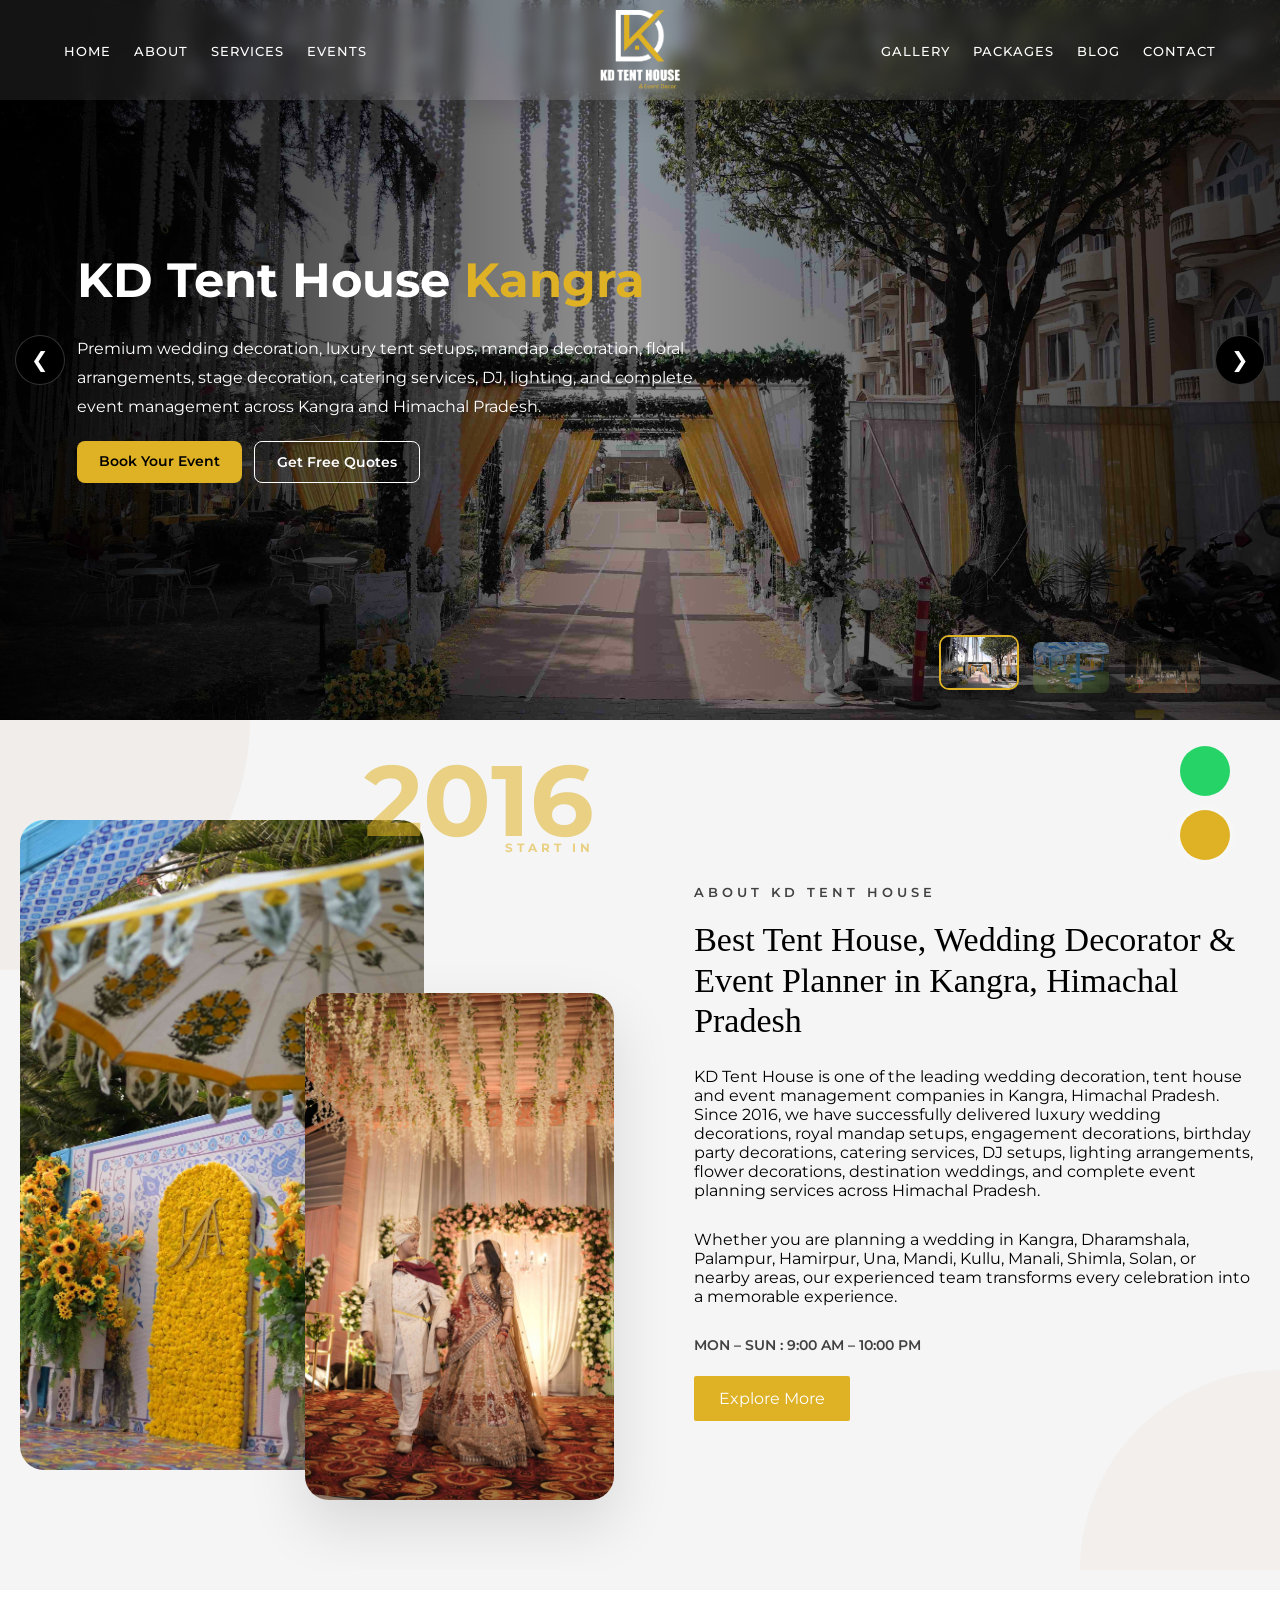
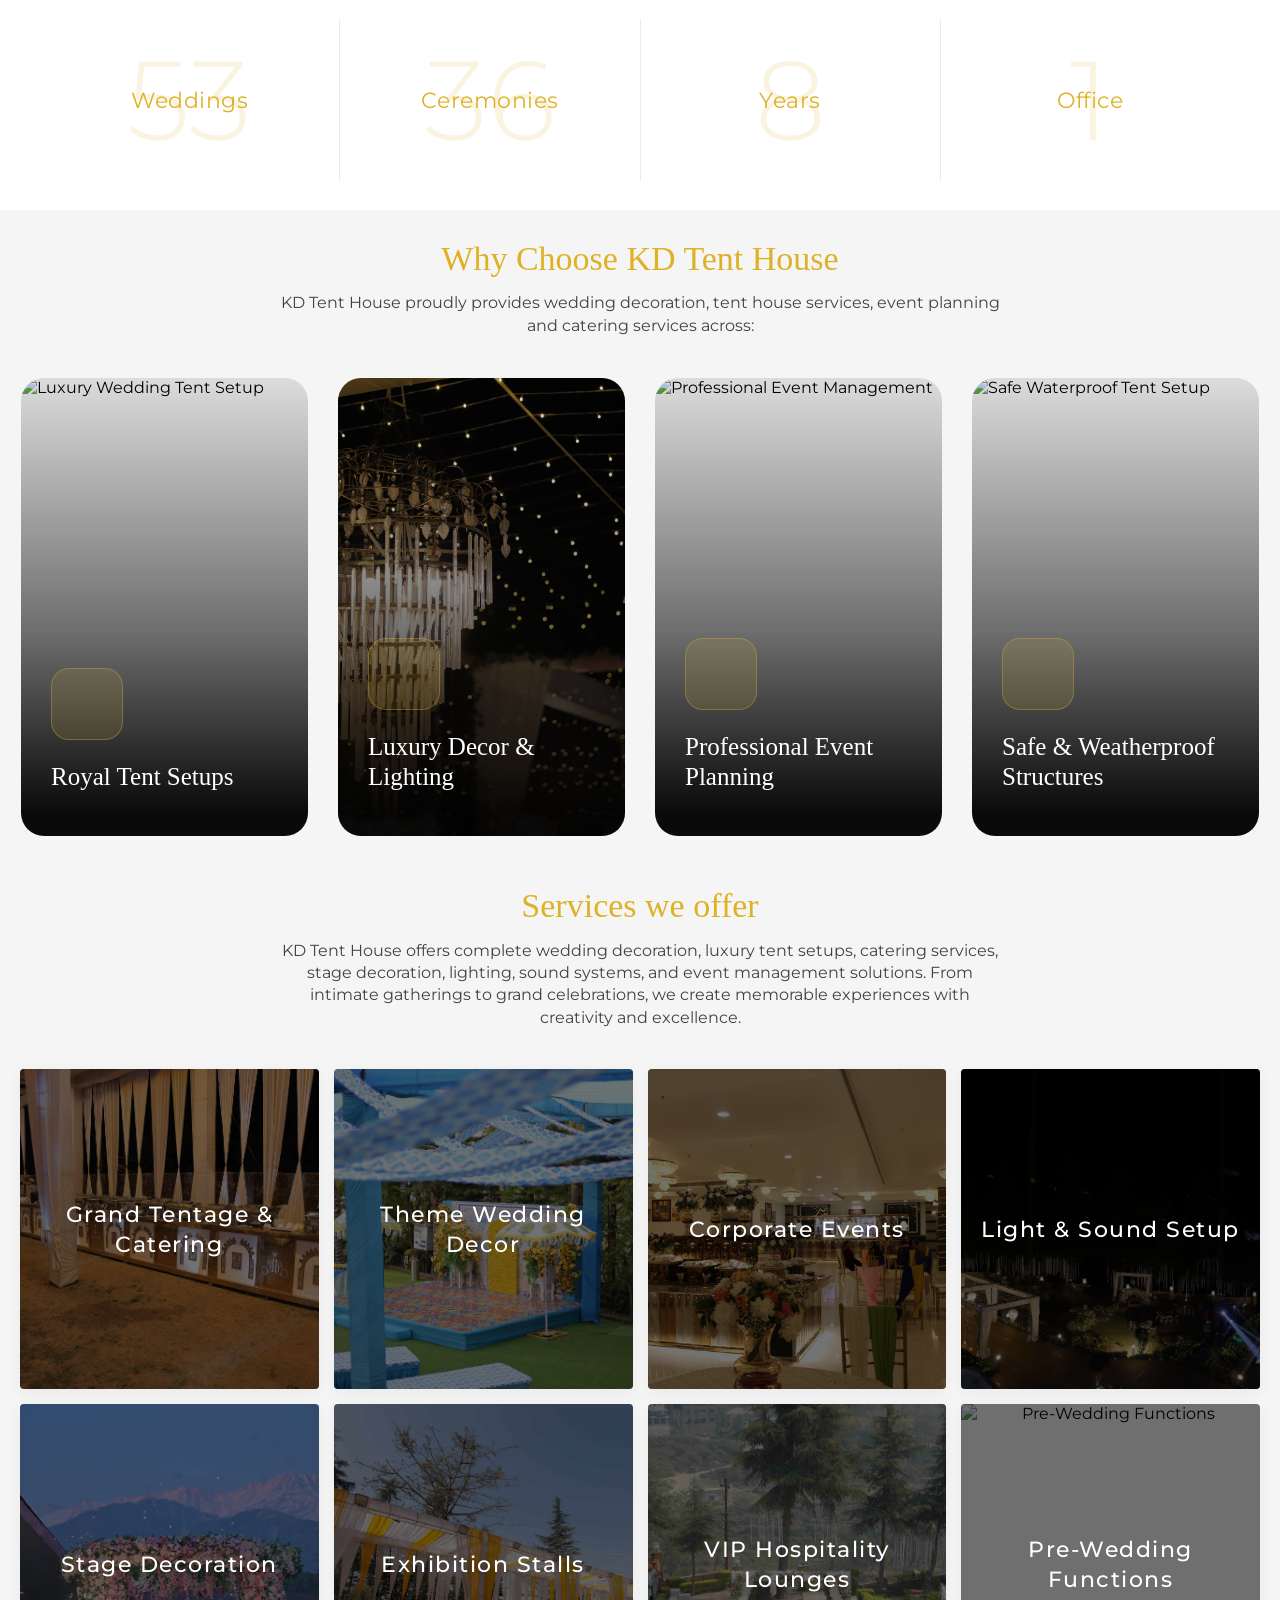
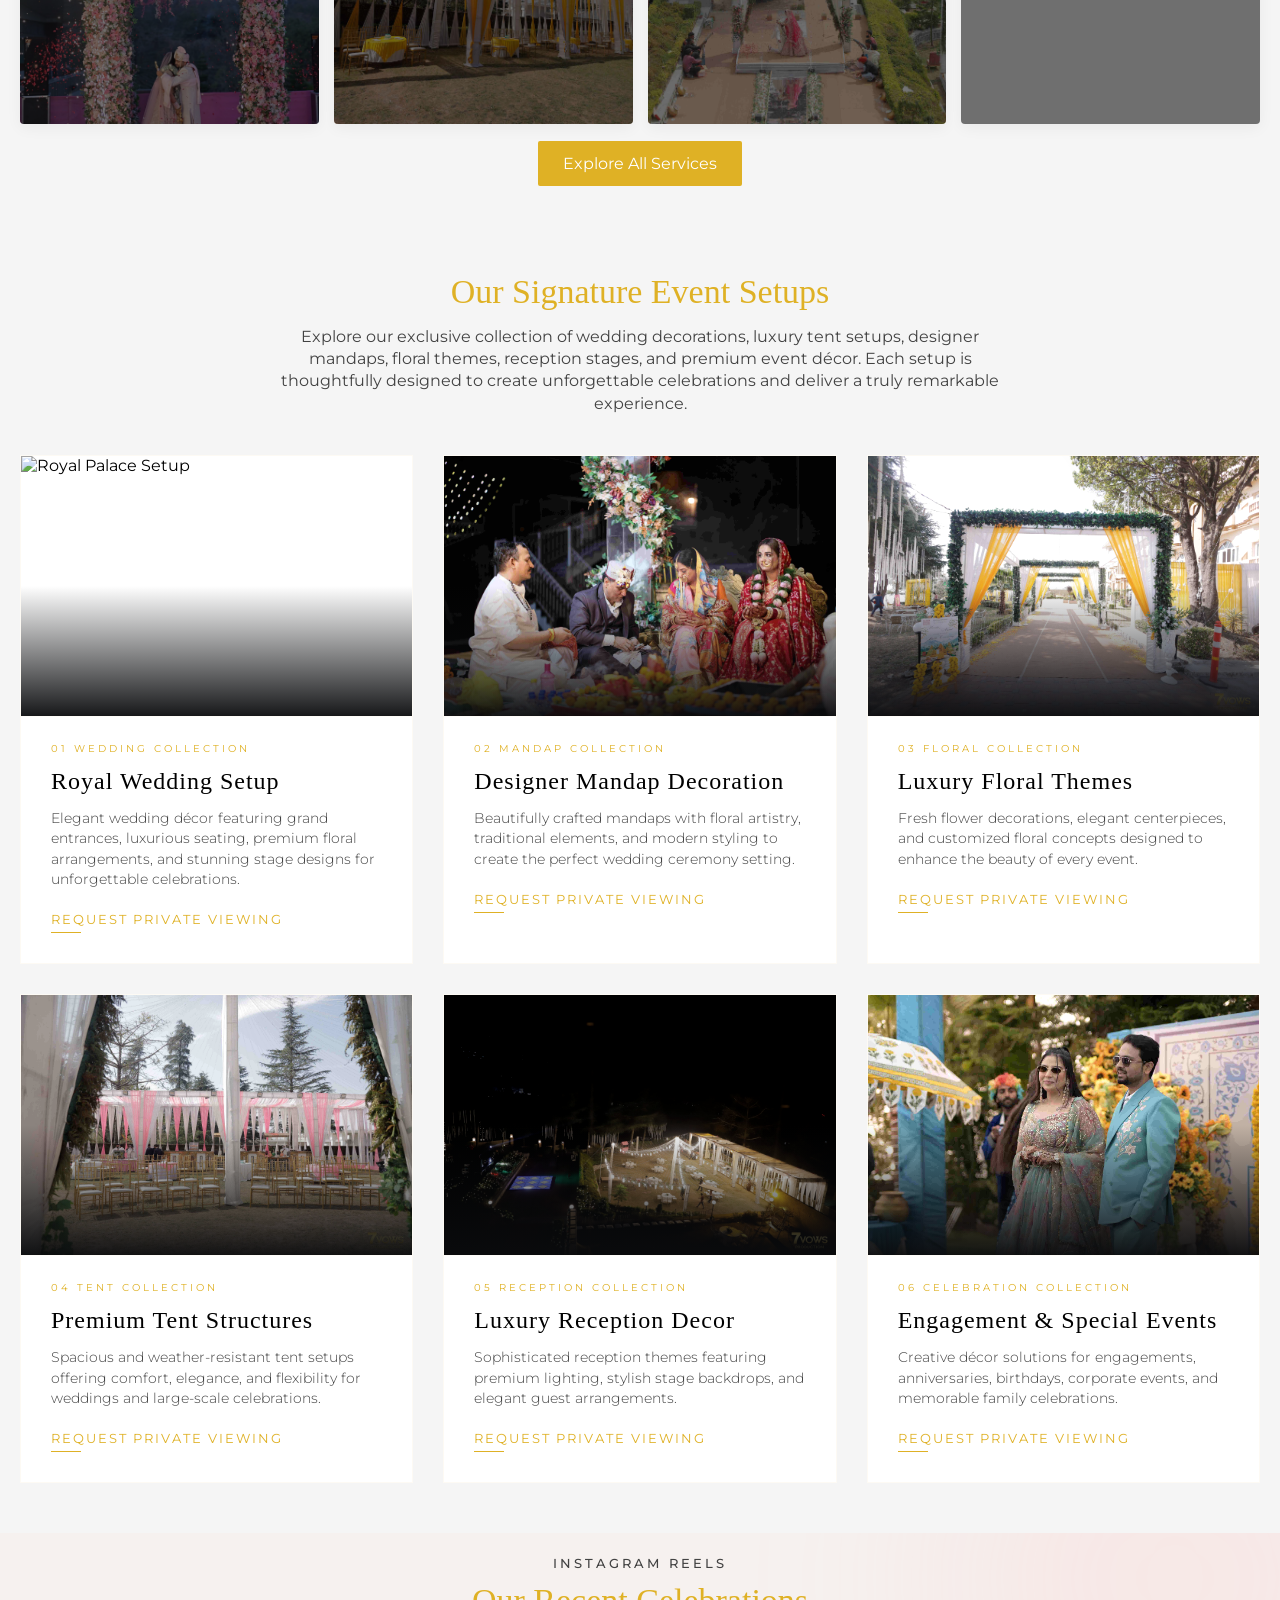
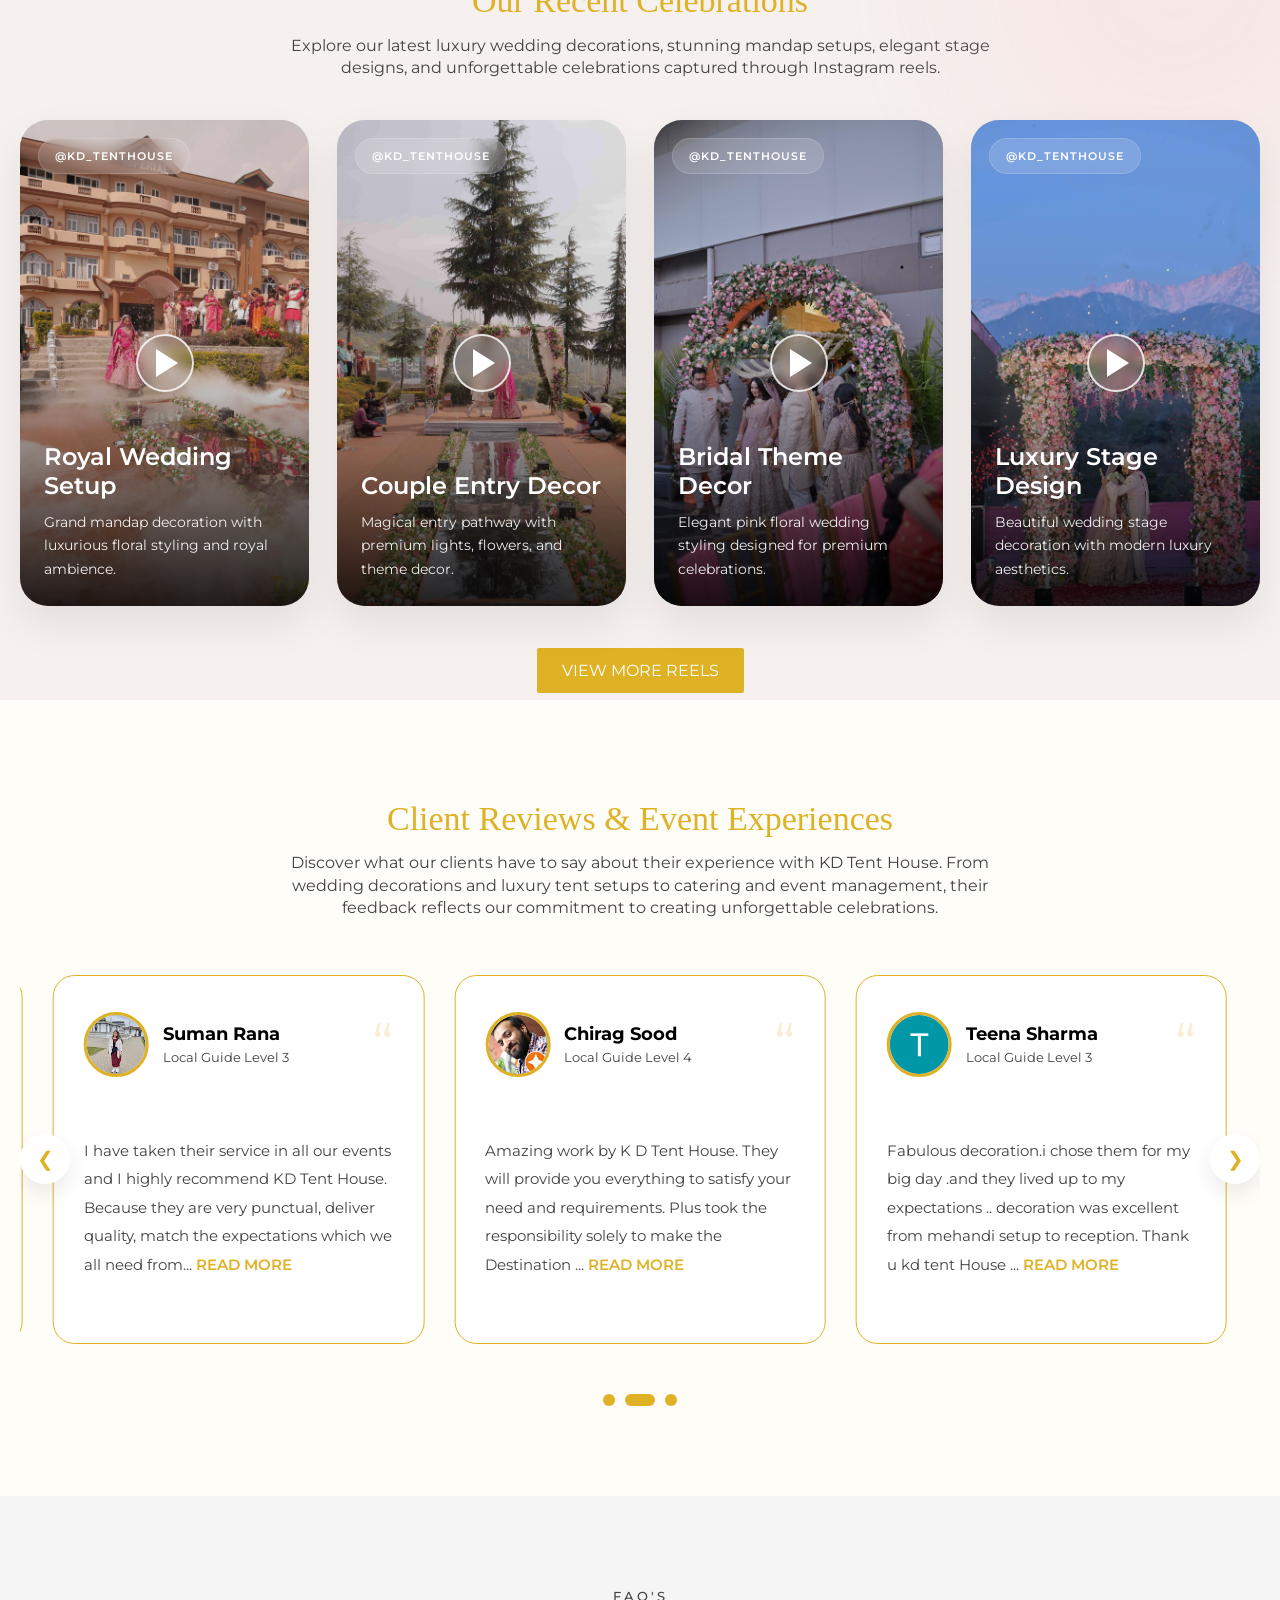
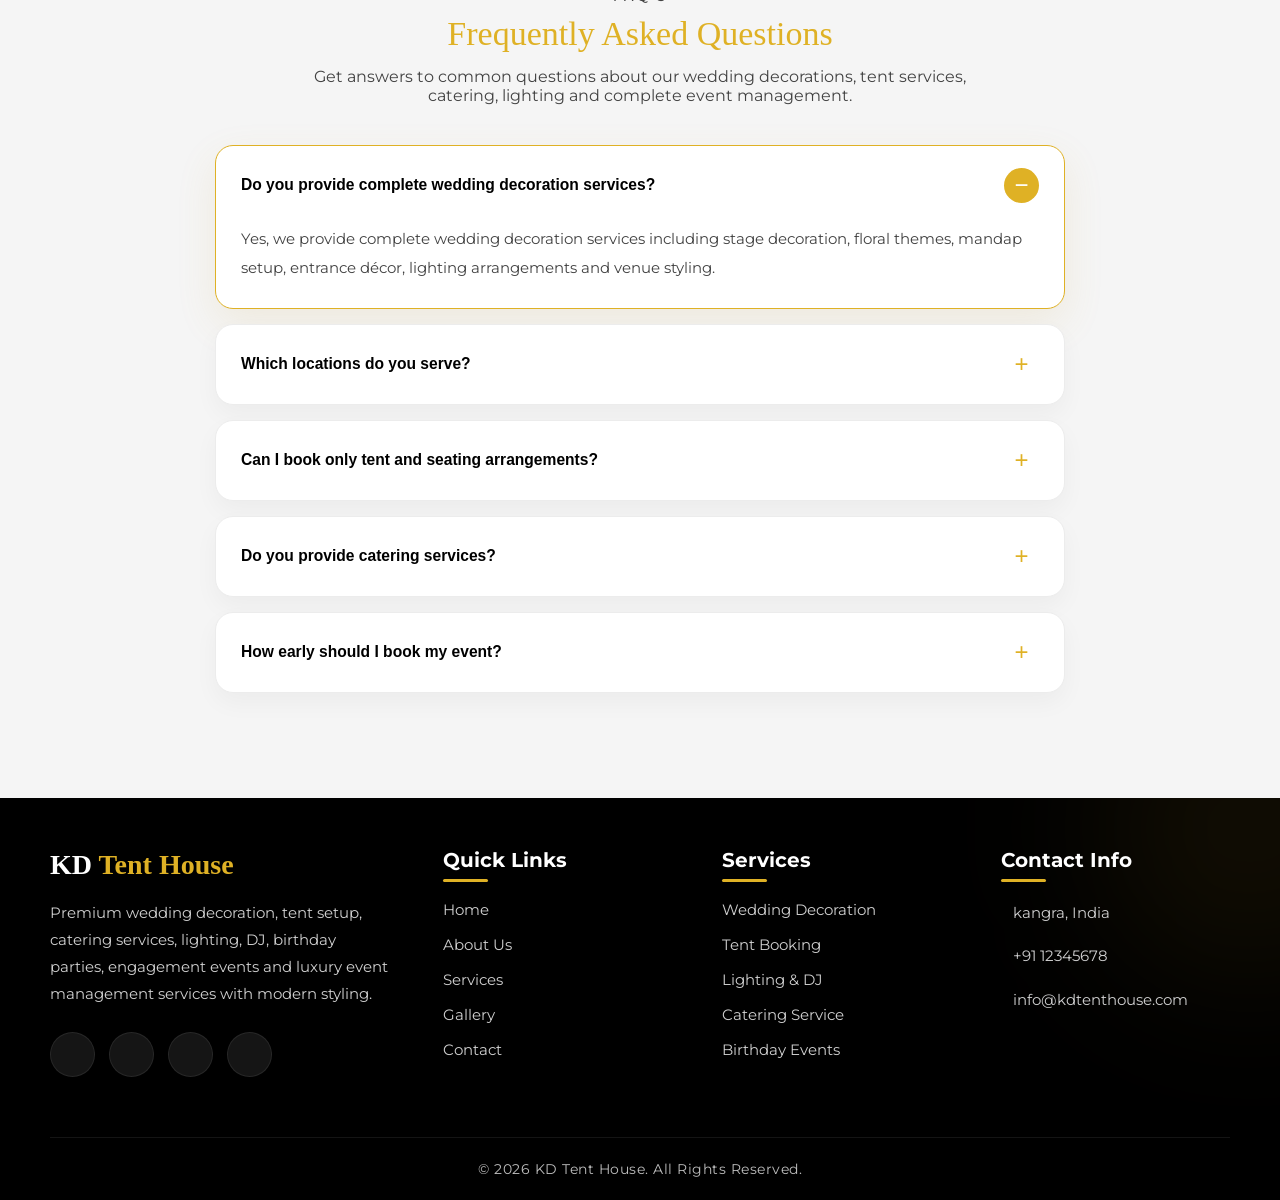
==== index.html @ c6dc093e "latest code" ====
<!DOCTYPE html>
<html lang="en">

<head>
    <meta charset="UTF-8">
    <meta name="viewport" content="width=device-width, initial-scale=1.0">
    <title>KD Tent House Kangra | Best Wedding Decorator, Tent House & Event Planner in Himachal Pradesh</title>


    <!-- stylesheet linked here -->
    <link rel="stylesheet" href="style.css">

    <!-- font awesome linked here -->
    <link rel="stylesheet" href="https://cdnjs.cloudflare.com/ajax/libs/font-awesome/7.0.1/css/all.min.css"
        integrity="sha512-2SwdPD6INVrV/lHTZbO2nodKhrnDdJK9/kg2XD1r9uGqPo1cUbujc+IYdlYdEErWNu69gVcYgdxlmVmzTWnetw=="
        crossorigin="anonymous" referrerpolicy="no-referrer" />

    <!-- meta tags -->
    <meta name="keywords"
        content="KD Tent House, Tent House Kangra, Wedding Decorator Kangra, Best Tent House Himachal Pradesh, Wedding Planner Kangra, Event Planner Kangra, Tent Rental Kangra, Birthday Decoration Kangra, Catering Service Kangra, Luxury Wedding Decoration Himachal Pradesh">
    <meta property="og:title" content="KD Tent House Kangra">
    <meta property="og:description"
        content="Premium Wedding Decoration, Tent House, Catering, DJ and Event Planning Services in Kangra and Himachal Pradesh.">
    <meta property="og:image" content="https://www.kdtenthouse.com/images/logo.png">
    <meta property="og:url" content="https://www.kdtenthouse.com">
    <meta property="og:type" content="website">
</head>

<body>



    <!-- NAVBAR -->
    <nav class="navbar">

        <div class="nav-wrapper">

            <!-- LEFT NAV -->
            <ul class="nav-left">
                <li><a href="index.html">HOME</a></li>
                <li><a href="about.html">ABOUT</a></li>
                <li><a href="services.html">SERVICES</a></li>
                <li><a href="events.html">EVENTS</a></li>
            </ul>

            <!-- CENTER LOGO -->
            <div class="logo">
                <a href="index.html" aria-label="Go to home">
                    <img src="./Images/Kd new Logo white (1).png" alt="KD Tent House">
                </a>
            </div>

            <!-- RIGHT NAV -->
            <ul class="nav-right">
                <li><a href="gallery.html">GALLERY</a></li>
                <li><a href="packages.html">PACKAGES</a></li>
                <li><a href="blog.html">BLOG</a></li>
                <li><a href="contact.html">CONTACT</a></li>
            </ul>

            <!-- MOBILE MENU BUTTON -->
            <div class="menu-btn" id="menuBtn">
                <span></span>
                <span></span>
                <span></span>
            </div>

        </div>

        <!-- MOBILE MENU -->
        <ul class="mobile-menu" id="mobileMenu">
            <li><a href="index.html">HOME</a></li>
            <li><a href="about.html">ABOUT</a></li>
            <li><a href="services.html">SERVICES</a></li>
            <li><a href="events.html">EVENTS</a></li>
            <li><a href="gallery.html">GALLERY</a></li>
            <li><a href="packages.html">PACKAGES</a></li>
            <li><a href="blog.html">BLOG</a></li>
            <li><a href="contact.html">CONTACT</a></li>
        </ul>

    </nav>

    <!-----------------Hero section started here----------- -->
    <section class="kd-hero">

        <!-- SLIDE 1 -->
        <div class="kd-slide active">
            <div class="kd-bg">
                <img src="./Images/Heromainslide1.jpg"
                    alt="Luxury Wedding Tent">
            </div>
            <div class="kd-hero-overlay"></div>

            <div class="kd-hero-content">
                <h1 class="kd-hero-title"> KD Tent House <span>Kangra</span></h1>
                <p class="kd-text"> Premium wedding decoration, luxury tent setups, mandap decoration, floral
                    arrangements, stage decoration, catering services, DJ, lighting, and complete event management
                    across Kangra and Himachal Pradesh.</p>

                <div class="kd-btns">
                    <a href="contact.html" class="kd-btn primary">Book Your Event</a>
                    <a href="contact.html" class="kd-btn secondary">Get Free Quotes</a>
                </div>
            </div>
        </div>

        <!-- SLIDE 2 -->
        <div class="kd-slide">
            <div class="kd-bg">
                <img src="./Images/Heromainslide2.JPG"
                    alt="Corporate Event Setup">
            </div>
            <div class="kd-hero-overlay"></div>

            <div class="kd-hero-content">
                <h2 class="kd-hero-title">
                    Luxury <span>Wedding Decoration</span>
                </h2>

                <p class="kd-text">
                    Transform your special day with royal wedding decoration, designer mandaps, elegant stage setups,
                    floral themes, entrance décor, lighting concepts, and customized wedding experiences tailored to
                    your vision.
                </p>

                <div class="kd-btns">
                    <a href="contact.html" class="kd-btn primary">View Wedding Setups</a>
                    <a href="contact.html" class="kd-btn secondary">Contact Us</a>
                </div>
            </div>
        </div>

        <!-- SLIDE 3 -->
        <div class="kd-slide">
            <div class="kd-bg">
                <img src="./Images/SLIDER3.jpg"
                    alt="Birthday Party Decoration">
            </div>
            <div class="kd-hero-overlay"></div>

            <div class="kd-hero-content">
                <h2 class="kd-hero-title">
                    Tent House & <span>Event Planning</span>
                </h2>

                <p class="kd-text">
                    From weddings and engagements to birthdays, corporate events, anniversaries, and destination
                    celebrations, KD Tent House delivers premium tent rentals, décor, catering, sound systems, and
                    complete event solutions.
                </p>

                <div class="kd-btns">
                    <a href="contact.html" class="kd-btn primary">Explore Services</a>
                    <a href="contact.html" class="kd-btn secondary">Book Consultation</a>
                </div>
            </div>
        </div>

        <!-- THUMBS -->
        <div class="kd-thumbs">
            <div class="kd-thumb active"><img
                    src="./Images/Heromainslide1.jpg"
                    alt="Wedding Tent Thumbnail"></div>
            <div class="kd-thumb"><img src="./Images/Heromainslide2.JPG"
                    alt="Corporate Event Thumbnail"></div>
            <div class="kd-thumb"><img src="./Images/SLIDER3.jpg"
                    alt="Birthday Party Thumbnail"></div>
        </div>

        <!-- ARROWS -->
        <button class="kd-arrow kd-prev">&#10094;</button>
        <button class="kd-arrow kd-next">&#10095;</button>

    </section>

    <!-- about us -->
    <section class="about-section">
        <div class="container">
            <!-- LEFT SIDE -->
            <div class="gallery-side">
                <div class="year">
                    2016
                    <span>START IN</span>
                </div>

                <div class="image-wrapper">

                    <div class="main-image">
                        <img src="./Images/about01.JPG"
                            alt="">
                    </div>

                    <div class="floating-image">
                        <img src="./Images/DSC08888.JPG"
                            alt="">
                    </div>

                </div>

            </div>

            <!-- RIGHT SIDE -->

            <div class="content-side">

                <div class="sub-title">
                    ABOUT KD TENT HOUSE
                </div>

                <h2 class="main-heading">
                    Best Tent House, Wedding Decorator & Event Planner in Kangra, Himachal Pradesh
                </h2>

                <p class="description">
                    KD Tent House is one of the leading wedding decoration, tent house and event management companies in
                    Kangra, Himachal Pradesh. Since 2016, we have successfully delivered luxury wedding decorations,
                    royal mandap setups, engagement decorations, birthday party decorations, catering services, DJ
                    setups, lighting arrangements, flower decorations, destination weddings, and complete event planning
                    services across Himachal Pradesh.</p>

                <p class="description">Whether you are planning a wedding in Kangra, Dharamshala, Palampur, Hamirpur,
                    Una, Mandi, Kullu, Manali, Shimla, Solan, or nearby areas, our experienced team transforms every
                    celebration into a memorable experience.</p>
                </p>

                <div class="timing">
                    MON – SUN : 9:00 AM – 10:00 PM
                </div>

                <a href="./about.html" class="about-btn">
                    Explore More
                </a>
            </div>

        </div>

    </section>


<section class="stats-section">
  <div class="stats-container">
    
    <div class="stats-item" data-number="53">
      <span class="stats-text">Weddings</span>
    </div>

    <div class="stats-item" data-number="36">
      <span class="stats-text">Ceremonies</span>
    </div>

    <div class="stats-item" data-number="8">
      <span class="stats-text">Years</span>
    </div>

    <div class="stats-item" data-number="1">
      <span class="stats-text">Office</span>
    </div>

  </div>
</section>

    <!-- why to choose us -->
    <section class="kd-why-section">

        <div class="kd-container">
            <!-- HEADER -->
            <div class="section-header">
                <h2>Why Choose KD Tent House</h2>
                <p class="section-description">
                    KD Tent House proudly provides wedding decoration, tent house services, event planning and catering
                    services across:

            </div>

            <!-- GRID -->

            <div class="kd-grid">

                <!-- CARD 1 -->

                <div class="kd-card">

                    <img src="./images/royaltrntsetup.JPG"
                        alt="Luxury Wedding Tent Setup">

                    <div class="kd-overlay"></div>

                    <div class="kd-content">

                        <div class="kd-icon">
                            <i class="fa-solid fa-tent"></i>
                        </div>

                        <h2>Royal Tent Setups</h2>

                    </div>

                </div>

                <!-- CARD 2 -->

                <div class="kd-card">

                    <img src="./Images/lighting(2).jpg"
                        alt="Wedding Decoration and Lighting">

                    <div class="kd-overlay"></div>

                    <div class="kd-content">

                        <div class="kd-icon">
                            <i class="fa-solid fa-lightbulb"></i>
                        </div>

                        <h2>Luxury Decor & Lighting</h2>

                    </div>

                </div>

                <!-- CARD 3 -->

                <div class="kd-card">

                    <img src="./images/weddingcard.jpg"
                        alt="Professional Event Management">

                    <div class="kd-overlay"></div>

                    <div class="kd-content">

                        <div class="kd-icon">
                            <i class="fa-solid fa-star"></i>
                        </div>

                        <h2>Professional Event Planning</h2>

                    </div>

                </div>

                <!-- CARD 4 -->

                <div class="kd-card">

                    <img src="https://images.unsplash.com/photo-1492684223066-81342ee5ff30?q=80&w=1600&auto=format&fit=crop"
                        alt="Safe Waterproof Tent Setup">

                    <div class="kd-overlay"></div>

                    <div class="kd-content">

                        <div class="kd-icon">
                            <i class="fa-solid fa-shield-halved"></i>
                        </div>

                        <h2>Safe & Weatherproof Structures</h2>
                    </div>

                </div>

            </div>

        </div>

    </section>

    <!-- services we offer-->
    <section class="homepageservices-section">
        <div class="homepageservices-container">
            <!-- HEADER -->
            <div class="section-header">
                <h2>Services we offer</h2>
                <p class="section-description">
                    KD Tent House offers complete wedding decoration, luxury tent setups, catering services,
                    stage decoration, lighting, sound systems, and event management solutions. From intimate
                    gatherings to grand celebrations, we create memorable experiences with creativity and excellence.
                </p>

            </div>
            <div class="homepageservices-grid">
                <!-- Card 1 -->
                <div class="homepageservices-card">
                    <img src="./Images/Catering.jpg"
                        alt="Grand Tentage & Catering" class="homepageservices-img">
                    <div class="homepageservices-overlay">
                        <h3>Grand Tentage & Catering</h3>
                    </div>
                </div>

                <!-- Card 2 -->
                <div class="homepageservices-card">
                    <img src="./Images/Themeweddingdecor.JPG"
                        alt="Theme Wedding Decor" class="homepageservices-img">
                    <div class="homepageservices-overlay">
                        <h3>Theme Wedding Decor</h3>
                    </div>
                </div>

                <!-- Card 3 -->
                <div class="homepageservices-card">
                    <img src="./Images/WhatsApp-Image-2026-02-19-at-11.34.59-AM-5.jpeg"
                        alt="Corporate Events" class="homepageservices-img">
                    <div class="homepageservices-overlay">
                        <h3>Corporate Events</h3>
                    </div>
                </div>

                <!-- Card 4 -->
                <div class="homepageservices-card">
                    <img src="./Images/Light&soundsetup.jpg"
                        alt="Light & Sound Setup" class="homepageservices-img">
                    <div class="homepageservices-overlay">
                        <h3>Light & Sound Setup</h3>
                    </div>
                </div>

                <!-- Card 5 -->
                <div class="homepageservices-card">
                    <img src="./Images/StageDecoration.JPG"
                        alt="Mandi & Stage Fabrications" class="homepageservices-img">
                    <div class="homepageservices-overlay">
                        <h3>Stage Decoration</h3>
                    </div>
                </div>

                <!-- Card 6 -->
                <div class="homepageservices-card">
                    <img src="./Images/sittingarea.jpg "
                        alt="Exhibition Stalls" class="homepageservices-img">
                    <div class="homepageservices-overlay">
                        <h3>Exhibition Stalls</h3>
                    </div>
                </div>

                <!-- Card 7 -->
                <div class="homepageservices-card">
                    <img src="./Images/_7 Vows Production_Cam 1 Wedding__MG_3310.jpg"
                        alt="VIP Hospitality Lounges" class="homepageservices-img">
                    <div class="homepageservices-overlay">
                        <h3>VIP Hospitality Lounges</h3>
                    </div>
                </div>

                <!-- Card 8 -->
                <div class="homepageservices-card">
                    <img src="./Images/PreWedding.JPG"
                        alt="Pre-Wedding Functions" class="homepageservices-img">
                    <div class="homepageservices-overlay">
                        <h3>Pre-Wedding Functions</h3>
                    </div>
                </div>
            </div>

        </div>

        <div class="homepageservices-btn ">
            <a href="./services.html" class="about-btn">Explore All Services</a>
        </div>
    </section>

    <!-- our collection -->
    <section class="tent-collection-gallery">
        <div class="section-header">
            <h2>Our Signature Event Setups</h2>
            <p class="section-description">Explore our exclusive collection of wedding decorations, luxury tent setups,
                designer mandaps, floral themes, reception stages, and premium event décor. Each setup is thoughtfully
                designed to create unforgettable celebrations and deliver a truly remarkable experience.</p>
        </div>

        <div class="tent-collection-grid">
            <div class="tent-collection-card">
                <div class="tent-collection-pane">
                    <img src="./Images/themeweddingdecor.JPG"
                        alt="Royal Palace Setup">
                    <div class="tent-collection-overlay"></div>
                </div>
                <div class="tent-collection-meta">
                    <span class="tent-collection-serial">01 WEDDING COLLECTION</span>
                    <h2 class="tent-collection-title">Royal Wedding Setup</h2>
                    <p class="tent-collection-desc">Elegant wedding décor featuring grand entrances, luxurious seating,
                        premium floral arrangements, and stunning stage designs for unforgettable celebrations.</p>
                    <!-- <div class="tent-collection-specs">
                        <span><i class="fa-solid fa-users"></i> 800+ Tier</span>
                        <span><i class="fa-solid fa-gem"></i> Bespoke</span>
                    </div> -->
                    <a href="./contact.html" class="tent-collection-link">Request Private Viewing</a>
                </div>
            </div>

            <div class="tent-collection-card">
                <div class="tent-collection-pane">
                    <img src="./Images/RAJ_3487.JPG"
                        alt="Crystal Glass Dome">
                    <div class="tent-collection-overlay"></div>
                </div>
                <div class="tent-collection-meta">
                    <span class="tent-collection-serial">02 MANDAP COLLECTION</span>
                    <h2 class="tent-collection-title">Designer Mandap Decoration</h2>
                    <p class="tent-collection-desc">Beautifully crafted mandaps with floral artistry, traditional
                        elements, and modern styling to create the perfect wedding ceremony setting.</p>
                    <!-- <div class="tent-collection-specs">
                        <span><i class="fa-solid fa-users"></i> 500+ Tier</span>
                        <span><i class="fa-solid fa-star"></i> Celestial</span>
                    </div> -->
                    <a href="./contact.html" class="tent-collection-link">Request Private Viewing</a>
                </div>
            </div>

            <div class="tent-collection-card">
                <div class="tent-collection-pane">
                    <img src="./Images/FloralThemes.jpg"
                        alt="Vintage Boho">
                    <div class="tent-collection-overlay"></div>
                </div>
                <div class="tent-collection-meta">
                    <span class="tent-collection-serial">03 FLORAL COLLECTION</span>
                    <h2 class="tent-collection-title">Luxury Floral Themes</h2>
                    <p class="tent-collection-desc">Fresh flower decorations, elegant centerpieces, and customized
                        floral concepts designed to enhance the beauty of every event.</p>
                    <!-- <div class="tent-collection-specs">
                        <span><i class="fa-solid fa-users"></i> 300+ Tier</span>
                        <span><i class="fa-solid fa-leaf"></i> Organic Luxury</span>
                    </div> -->
                    <a href="./contact.html" class="tent-collection-link">Request Private Viewing</a>
                </div>
            </div>

            <div class="tent-collection-card">
                <div class="tent-collection-pane">
                    <img src="./Images/_7 Vows Production_Cam 1 Wedding__MG_3066.jpg"
                        alt="Imperial White Marquee">
                    <div class="tent-collection-overlay"></div>
                </div>
                <div class="tent-collection-meta">
                    <span class="tent-collection-serial">04 TENT COLLECTION</span>
                    <h2 class="tent-collection-title">Premium Tent Structures</h2>
                    <p class="tent-collection-desc">Spacious and weather-resistant tent setups offering comfort,
                        elegance, and flexibility for weddings and large-scale celebrations.</p>
                    <!-- <div class="tent-collection-specs">
                        <span><i class="fa-solid fa-users"></i> 1200+ Tier</span>
                        <span><i class="fa-solid fa-shield"></i> All-Weather</span>
                    </div> -->
                    <a href="./contact.html" class="tent-collection-link">Request Private Viewing</a>
                </div>
            </div>

            <div class="tent-collection-card">
                <div class="tent-collection-pane">
                    <img src="./Images/receptionsetup.jpg"
                        alt="Moroccan Estate">
                    <div class="tent-collection-overlay"></div>
                </div>
                <div class="tent-collection-meta">
                    <span class="tent-collection-serial">05 RECEPTION COLLECTION</span>
                    <h2 class="tent-collection-title">Luxury Reception Decor</h2>
                    <p class="tent-collection-desc">Sophisticated reception themes featuring premium lighting, stylish
                        stage backdrops, and elegant guest arrangements.</p>
                    <!-- <div class="tent-collection-specs">
                        <span><i class="fa-solid fa-users"></i> 400+ Tier</span>
                        <span><i class="fa-solid fa-moon"></i> Heritage</span>
                    </div> -->
                    <a href="./contact.html" class="tent-collection-link">Request Private Viewing</a>
                </div>
            </div>

            <div class="tent-collection-card">
                <div class="tent-collection-pane">
                    <img src="./Images/Prewedding.JPG"
                        alt="Pastel Pavilion">
                    <div class="tent-collection-overlay"></div>
                </div>
                <div class="tent-collection-meta">
                    <span class="tent-collection-serial">06 CELEBRATION COLLECTION</span>
                    <h2 class="tent-collection-title">Engagement & Special Events</h2>
                    <p class="tent-collection-desc">Creative décor solutions for engagements, anniversaries, birthdays,
                        corporate events, and memorable family celebrations.</p>
                    <!-- <div class="tent-collection-specs">
                        <span><i class="fa-solid fa-users"></i> 600+ Tier</span>
                        <span><i class="fa-solid fa-wand-magic"></i> Modernist</span>
                    </div> -->
                    <a href="./contact.html" class="tent-collection-link">Request Private Viewing</a>
                </div>
            </div>
        </div>
    </section>

    <!-- insta reels -->
    <section class="reels-section">
        <div class="section-header">
            <span class="sub-title">
                INSTAGRAM REELS
            </span>
            <h2>
                Our Recent Celebrations
            </h2>
            <p class="section-description">
                Explore our latest luxury wedding decorations, stunning mandap setups,
                elegant stage designs, and unforgettable celebrations captured through Instagram reels.
            </p>
        </div>

        <!-- Instagram Reels Slider -->
        <div class="reels-slider">
            <div class="reels-track">
                <!-- CARD 1 -->
                <div class="reel-card">
                    <img src="./Images/_7 Vows Production_Cam 2 Wedding_150A0583.jpg"
                        alt="">
                    <div class="overlay"></div>
                    <div class="insta-badge">
                        @KD_TENTHOUSE
                    </div>
                    <div class="play-btn"></div>
                    <div class="reel-content">
                        <h3>Royal Wedding Setup</h3>
                        <p>
                            Grand mandap decoration with luxurious floral styling and royal ambience.
                        </p>
                    </div>
                </div>

                <!-- CARD 2 -->
                <div class="reel-card">
                    <img src="./Images/_7 Vows Production_Cam 2 Wedding_150A0620.jpg"
                        alt="">
                    <div class="overlay"></div>
                    <div class="insta-badge">
                        @KD_TENTHOUSE
                    </div>
                    <div class="play-btn"></div>
                    <div class="reel-content">
                        <h3>Couple Entry Decor</h3>
                        <p>
                            Magical entry pathway with premium lights, flowers, and theme decor.
                        </p>
                    </div>
                </div>

                <!-- CARD 3 -->
                <div class="reel-card">
                    <img src="./Images/ELY_3307.JPG"
                        alt="">
                    <div class="overlay"></div>
                    <div class="insta-badge">
                        @KD_TENTHOUSE
                    </div>
                    <div class="play-btn"></div>
                    <div class="reel-content">
                        <h3>Bridal Theme Decor</h3>
                        <p>
                            Elegant pink floral wedding styling designed for premium celebrations.
                        </p>
                    </div>
                </div>

                <!-- CARD 4 -->
                <div class="reel-card">
                    <img src="./Images/StageDecoration.JPG"
                        alt="">
                    <div class="overlay"></div>
                    <div class="insta-badge">
                        @KD_TENTHOUSE
                    </div>
                    <div class="play-btn"></div>
                    <div class="reel-content">
                        <h3>Luxury Stage Design</h3>
                        <p>
                            Beautiful wedding stage decoration with modern luxury aesthetics.
                        </p>
                    </div>
                </div>
            </div>
        </div>
        <!-- BUTTON -->
        <div class="btn-wrap">
            <a href="#" class="about-btn">
                VIEW MORE REELS
            </a>
        </div>
    </section>

    <!-- reviews -->
    <section class="kd-review-section">
        <div class="kd-review-container">
            <div class="section-header" data-aos="fade-down">
                <h2>Client Reviews & <span>Event Experiences</span></h2>
                <p class="section-description">
                    Discover what our clients have to say about their experience with KD Tent House.
                    From wedding decorations and luxury tent setups to catering and event management,
                    their feedback reflects our commitment to creating unforgettable celebrations.
                </p>
            </div>

            <!-- SLIDER -->
            <div class="kd-slider-wrapper">

                <button class="kd-review-arrow kd-review-prev" type="button"
                    aria-label="Previous review">&#10094;</button>
                <button class="kd-review-arrow kd-review-next" type="button" aria-label="Next review">&#10095;</button>

                <div class="kd-slider" id="kdSlider">

                    <!-- CARD 1 -->
                    <div class="kd-review-slide">
                        <div class="kd-review-card">

                            <div class="kd-review-top">
                                <div class="kd-client">
                                    <img src="./Images/Richa_Ruchikar.png" alt="Richa_Ruchikar">
                                    <div>
                                        <h4>Richa Ruchikar</h4>
                                        <p>Local Guide Level 4</p>
                                    </div>
                                </div>
                                <div class="kd-quote">“</div>
                            </div>

                            <div class="kd-stars">
                                <i class="fa-solid fa-star"></i>
                                <i class="fa-solid fa-star"></i>
                                <i class="fa-solid fa-star"></i>
                                <i class="fa-solid fa-star"></i>
                                <i class="fa-solid fa-star"></i>
                            </div>

                            <p class="kd-review-text">
                                When we were looking for decorators in kangra area we were really worried because for us
                                the venue was perfect between the mountains and we wanted the decor to compliment
                                it..... <a
                                    href="https://www.google.com/search?sca_esv=70b9ad83839e321e&rlz=1C1CHBF_enIN1134IN1135&sxsrf=ANbL-n4PILeRBIcGDjuv5UK9_EdTR_Ku1g:1780294787425&si=AL3DRZEsmMGCryMMFSHJ3StBhOdZ2-6yYkXd_doETEE1OR-qOTBiBDWmE0Lbl_XDVNbfVNPPv5fZLgX0ufzke7TgRJPUhHQNqpFpEYOyCio9OqL5fEWGXN4iV27pA_CUN5_0X8oCrP_B&q=K.D.+Tent+House+Reviews&sa=X&ved=2ahUKEwjRj5nzsuWUAxUkhGMGHbgFOu8Q0bkNegQIIBAF&biw=1536&bih=695&dpr=1.25"
                                    target="_blank">
                                    READ MORE
                                </a>
                            </p>

                        </div>
                    </div>

                    <!-- CARD 2 -->
                    <div class="kd-review-slide">
                        <div class="kd-review-card">

                            <div class="kd-review-top">
                                <div class="kd-client">
                                    <img src="./Images/Suman_Rana.png" alt="Suman_Rana">
                                    <div>
                                        <h4>Suman Rana</h4>
                                        <p>Local Guide Level 3</p>
                                    </div>
                                </div>
                                <div class="kd-quote">“</div>
                            </div>

                            <div class="kd-stars">
                                <i class="fa-solid fa-star"></i><i class="fa-solid fa-star"></i>
                                <i class="fa-solid fa-star"></i><i class="fa-solid fa-star"></i>
                                <i class="fa-solid fa-star"></i>
                            </div>

                            <p class="kd-review-text">
                                I have taken their service in all our events and I highly recommend KD Tent House.
                                Because they are very punctual, deliver quality, match the expectations which we all
                                need from... <a
                                    href="https://www.google.com/search?sca_esv=70b9ad83839e321e&rlz=1C1CHBF_enIN1134IN1135&sxsrf=ANbL-n4PILeRBIcGDjuv5UK9_EdTR_Ku1g:1780294787425&si=AL3DRZEsmMGCryMMFSHJ3StBhOdZ2-6yYkXd_doETEE1OR-qOTBiBDWmE0Lbl_XDVNbfVNPPv5fZLgX0ufzke7TgRJPUhHQNqpFpEYOyCio9OqL5fEWGXN4iV27pA_CUN5_0X8oCrP_B&q=K.D.+Tent+House+Reviews&sa=X&ved=2ahUKEwjRj5nzsuWUAxUkhGMGHbgFOu8Q0bkNegQIIBAF&biw=1536&bih=695&dpr=1.25"
                                    target="_blank">
                                    READ MORE
                                </a>
                            </p>

                        </div>
                    </div>

                    <!-- CARD 3 -->
                    <div class="kd-review-slide">
                        <div class="kd-review-card">

                            <div class="kd-review-top">
                                <div class="kd-client">
                                    <img src="./Images/Chirag_Sood.png" alt="Chirag_Sood">
                                    <div>
                                        <h4>Chirag Sood</h4>
                                        <p>Local Guide Level 4</p>
                                    </div>
                                </div>
                                <div class="kd-quote">“</div>
                            </div>

                            <div class="kd-stars">
                                <i class="fa-solid fa-star"></i><i class="fa-solid fa-star"></i>
                                <i class="fa-solid fa-star"></i><i class="fa-solid fa-star"></i>
                                <i class="fa-solid fa-star"></i>
                            </div>

                            <p class="kd-review-text">
                                Amazing work by K D Tent House. They will provide you everything to satisfy your need
                                and requirements. Plus took the responsibility solely to make the Destination ... <a
                                    href="https://www.google.com/search?sca_esv=70b9ad83839e321e&rlz=1C1CHBF_enIN1134IN1135&sxsrf=ANbL-n4PILeRBIcGDjuv5UK9_EdTR_Ku1g:1780294787425&si=AL3DRZEsmMGCryMMFSHJ3StBhOdZ2-6yYkXd_doETEE1OR-qOTBiBDWmE0Lbl_XDVNbfVNPPv5fZLgX0ufzke7TgRJPUhHQNqpFpEYOyCio9OqL5fEWGXN4iV27pA_CUN5_0X8oCrP_B&q=K.D.+Tent+House+Reviews&sa=X&ved=2ahUKEwjRj5nzsuWUAxUkhGMGHbgFOu8Q0bkNegQIIBAF&biw=1536&bih=695&dpr=1.25"
                                    target="_blank">
                                    READ MORE
                                </a>
                            </p>

                        </div>
                    </div>

                    <!-- CARD 4 -->
                    <div class="kd-review-slide">
                        <div class="kd-review-card">

                            <div class="kd-review-top">
                                <div class="kd-client">
                                    <img src="./Images/Teena_Sharma.png" alt="Teena_Sharma">
                                    <div>
                                        <h4>Teena Sharma</h4>
                                        <p>Local Guide Level 3</p>
                                    </div>
                                </div>
                                <div class="kd-quote">“</div>
                            </div>

                            <div class="kd-stars">
                                <i class="fa-solid fa-star"></i><i class="fa-solid fa-star"></i>
                                <i class="fa-solid fa-star"></i><i class="fa-solid fa-star"></i>
                                <i class="fa-solid fa-star"></i>
                            </div>

                            <p class="kd-review-text">
                                Fabulous decoration.i chose them for my big day .and they lived up to my expectations ..
                                decoration was excellent from mehandi setup to reception. Thank u kd tent House ...<a
                                    href="https://www.google.com/search?sca_esv=70b9ad83839e321e&rlz=1C1CHBF_enIN1134IN1135&sxsrf=ANbL-n4PILeRBIcGDjuv5UK9_EdTR_Ku1g:1780294787425&si=AL3DRZEsmMGCryMMFSHJ3StBhOdZ2-6yYkXd_doETEE1OR-qOTBiBDWmE0Lbl_XDVNbfVNPPv5fZLgX0ufzke7TgRJPUhHQNqpFpEYOyCio9OqL5fEWGXN4iV27pA_CUN5_0X8oCrP_B&q=K.D.+Tent+House+Reviews&sa=X&ved=2ahUKEwjRj5nzsuWUAxUkhGMGHbgFOu8Q0bkNegQIIBAF&biw=1536&bih=695&dpr=1.25"
                                    target="_blank">
                                    READ MORE
                                </a>
                            </p>

                        </div>
                    </div>

                </div>
            </div>

            <!-- DOTS -->
            <div class="kd-dots">
                <span class="kd-dot active"></span>
                <span class="kd-dot"></span>
                <span class="kd-dot"></span>
            </div>

        </div>

    </section>

    <!-- faq -->
     
<section class="faq-section">

    <div class="section-header">
        <span class="sub-title">FAQ'S</span>

        <h2>Frequently Asked Questions</h2>

        <p>
            Get answers to common questions about our wedding decorations,
            tent services, catering, lighting and complete event management.
        </p>
    </div>

    <div class="faq-container">

        <!-- FAQ 1 -->

        <div class="faq-item active">

            <button class="faq-question">
                <h3>Do you provide complete wedding decoration services?</h3>
                <div class="faq-icon">−</div>
            </button>

            <div class="faq-answer">
                <div class="faq-answer-content">
                    <p>
                        Yes, we provide complete wedding decoration services including stage decoration,
                        floral themes, mandap setup, entrance décor, lighting arrangements and venue styling.
                    </p>
                </div>
            </div>

        </div>

        <!-- FAQ 2 -->

        <div class="faq-item">

            <button class="faq-question">
                <h3>Which locations do you serve?</h3>
                <div class="faq-icon">+</div>
            </button>

            <div class="faq-answer">
                <div class="faq-answer-content">
                    <p>
                        We serve Kangra, Dharamshala, Palampur, Hamirpur, Una,
                        Mandi and surrounding areas across Himachal Pradesh.
                    </p>
                </div>
            </div>

        </div>

        <!-- FAQ 3 -->

        <div class="faq-item">

            <button class="faq-question">
                <h3>Can I book only tent and seating arrangements?</h3>
                <div class="faq-icon">+</div>
            </button>

            <div class="faq-answer">
                <div class="faq-answer-content">
                    <p>
                        Absolutely. You can book tents, chairs, tables,
                        stage setups, lighting systems or complete event packages.
                    </p>
                </div>
            </div>

        </div>

        <!-- FAQ 4 -->

        <div class="faq-item">

            <button class="faq-question">
                <h3>Do you provide catering services?</h3>
                <div class="faq-icon">+</div>
            </button>

            <div class="faq-answer">
                <div class="faq-answer-content">
                    <p>
                        Yes, we offer professional catering services with customized
                        menus for weddings, receptions, birthdays and corporate events.
                    </p>
                </div>
            </div>

        </div>

        <!-- FAQ 5 -->

        <div class="faq-item">

            <button class="faq-question">
                <h3>How early should I book my event?</h3>
                <div class="faq-icon">+</div>
            </button>

            <div class="faq-answer">
                <div class="faq-answer-content">
                    <p>
                        We recommend booking 2–4 weeks in advance. During wedding season,
                        earlier booking ensures better availability and planning.
                    </p>
                </div>
            </div>

        </div>

    </div>

</section>

    <!-- footer -->
    <footer class="footer">
        <div class="footer-container">
            <!-- FOOTER BRAND -->
            <div class="footer-box footer-brand">
                <h2>KD <span>Tent House</span></h2>
                <p>
                    Premium wedding decoration, tent setup,
                    catering services, lighting, DJ, birthday
                    parties, engagement events and luxury
                    event management services with modern styling.
                </p>

                <div class="footer-social">

                    <a href="#"><i class="fab fa-facebook-f"></i></a>

                    <a href="#"><i class="fab fa-instagram"></i></a>

                    <a href="#"><i class="fab fa-youtube"></i></a>

                    <a href="#"><i class="fab fa-whatsapp"></i></a>

                </div>

            </div>

            <!-- QUICK LINKS -->

            <div class="footer-box">

                <h3>Quick Links</h3>

                <ul>

                    <li><a href="index.html">Home</a></li>

                    <li><a href="about.html">About Us</a></li>

                    <li><a href="services.html">Services</a></li>

                    <li><a href="gallery.html">Gallery</a></li>

                    <li><a href="contact.html">Contact</a></li>

                </ul>

            </div>

            <!-- SERVICES -->

            <div class="footer-box">

                <h3>Services</h3>

                <ul>

                    <li><a href="services.html#wedding-decoration">Wedding Decoration</a></li>

                    <li><a href="services.html#tent-booking">Tent Booking</a></li>

                    <li><a href="services.html#lighting-dj">Lighting & DJ</a></li>

                    <li><a href="services.html#catering">Catering Service</a></li>

                    <li><a href="services.html#events">Birthday Events</a></li>

                </ul>

            </div>

            <!-- CONTACT -->

            <div class="footer-box">

                <h3>Contact Info</h3>

                <div class="footer-contact">

                    <p>
                        <i class="fa-solid fa-location-dot"></i>
                        kangra, India
                    </p>

                    <p>
                        <i class="fa-solid fa-phone"></i>
                        +91 12345678
                    </p>

                    <p>
                        <i class="fa-solid fa-envelope"></i>
                        info@kdtenthouse.com
                    </p>

                </div>

            </div>

        </div>

        <!-- FOOTER BOTTOM -->

        <div class="footer-bottom">

            <p>
                &copy; 2026 KD Tent House. All Rights Reserved.
            </p>

        </div>

    </footer>
    
    <!-- FLOATING BUTTONS -->
<div class="floating-btns">
    <!-- WHATSAPP -->
    <a href="https://wa.me/919805829777?text=Hello%20KD%20Tent%20House,%20I%20would%20like%20to%20know%20more%20about%20your%20wedding%20and%20event%20decoration%20services."
       target="_blank"
       rel="noopener"
       aria-label="Chat on WhatsApp"
       class="float-btn whatsapp-btn">
        <i class="fa-brands fa-whatsapp"></i>
    </a>

    <!-- CALL -->
    <a href="tel:+919805829777"
       aria-label="Call KD Tent House"
       class="float-btn call-btn">
        <i class="fa-solid fa-phone"></i>
    </a>

</div>


    <script src="main.js"></script>
</body>

</html>
---- style.css ----
@import url('https://fonts.googleapis.com/css2?family=Montserrat:wght@300;400;500;600;700&display=swap');

/* ---------------------- ROOT VARIABLES ----------------------*/
:root{
    --white:#ffffff;
    --black:#000000;
    --yellow:#dfb125;
    --primary:#dfb125;
    --gray:#f5f5f5;
    --light-gray:#f1f1f1;
    --dark-gray:#424242;
    --footer-text:#cfcfcf;
    --footer-muted:#bdbdbd;
    --footer-icon-bg:#151515;
    --button-hover:#c9971d;
    --hero-overlay:rgba(0,0,0,0.45);
    --navbar-glass:rgba(255,255,255,0.08);
    --mobile-menu-bg:rgba(0,0,0,0.96);
    --footer-border:rgba(255,255,255,0.08);
    --footer-glow:rgba(223,177,37,0.08);
    --image-shadow:rgba(0,0,0,0.1);
    --box-shadow-color:rgba(0,0,0,0.15);
    --box-shadow:0 10px 35px var(--box-shadow-color);
    --line-height:1.8;
    --transition:0.3s ease;
    --border-radius:14px;
    --heading-size:clamp(24px,4vw,34px);
    --heading-weight:500;
    --heading-color:var(--black);
}

/* ---------------------- GLOBAL RESET ----------------------*/
*{
    margin:0;
    padding:0;
    box-sizing:border-box;
}
 
html{
    width:100%;
    scroll-behavior:smooth;
    overflow-x:hidden;
}
a{
    text-decoration: none;
}
body{
    width:100%;
    min-width:0;
    font-family:'Montserrat',sans-serif;
    background:var(--gray);
    overflow-x:hidden;
}
       /* Banner Container */
        .modern-about-banner {
            position: relative;
            width: 100%;
            height: 50vh;
            min-height: 400px;
            background-image: url('https://images.unsplash.com/photo-1464366400600-7168b8af9bc3?auto=format&fit=crop&w=1920&q=80');
            background-size: cover;
            background-position: center 30%;
            display: flex;
            align-items: center;
            justify-content: center;
            overflow: hidden;
        }
    
        .modern-about-banner::before {
            content: '';
            position: absolute;
            top: 0;
            left: 0;
            width: 100%;
            height: 100%;
            background: radial-gradient(circle, rgba(10,14,23,0.5) 0%, rgba(10,14,23,0.85) 100%);
            z-index: 1;
        }

        .modern-about-banner::after {
            content: '';
            position: absolute;
            bottom: 0;
            left: 0;
            width: 100%;
            height: 80px;
            background: linear-gradient(to top right, #ffffff 49.5%, transparent 50%);
            z-index: 3;
        }

        .banner-center-wrapper {
            position: relative;
            z-index: 2;
            text-align: center;
            display: flex;
            flex-direction: column;
            align-items: center;
            justify-content: center;
        }

      
        .text-outline-layer {
            font-size: clamp(3.5rem, 8vw, 4rem);
            font-weight: 900;
            text-transform: uppercase;
            letter-spacing: 12px;
            line-height: 0.8;
            color: transparent;
            -webkit-text-stroke: 1px rgba(255, 255, 255, 0.25);
            user-select: none;
            transform: translateY(15px);
            opacity: 0.7;
        }

        .text-solid-layer {
            font-size: clamp(2.5rem, 6vw, 3rem);
            font-weight: 800;
            text-transform: uppercase;
            letter-spacing: 10px;
            color: var(--white);
            position: relative;
            z-index: 4;
            display: inline-block;
        }

        .text-solid-layer::after {
            content: '';
            position: absolute;
            bottom: -8px;
            left: 10%;
            width: 80%;
            height: 4px;
            background: linear-gradient(90deg, #dfb125, #f3e5ab);
            border-radius: 2px;
            box-shadow: 0 0 15px rgba(212, 175, 55, 0.4);
        }

        /* Simple entrance animation */
        .banner-center-wrapper {
            animation: cleanReveal 1.2s cubic-bezier(0.16, 1, 0.3, 1);
        }

        @keyframes cleanReveal {
            0% {
                opacity: 0;
                transform: scale(0.96);
            }
            100% {
                opacity: 1;
                transform: scale(1);
            }
        }

.common-hero{
    width:100%;
    min-height: clamp(260px, 42vh, 460px);
    padding:110px 20px 40px;
    color:var(--white);
    text-transform:uppercase;
    letter-spacing:1px;
    text-align:center;
    background-color:#66666668;
    display:flex;
    align-items:center;
    justify-content:center;
}
.common-header{
    text-align:center;
    max-width:800px;
    margin:20px auto;
}
.common-header h2{
    color:var(--yellow);
    font-size:clamp(28px, 5vw,30px);
    line-height:1.1;
}
.common-hero span{
    color:var(--yellow);
}

.common-hero h1{
    font-size:clamp(32px, 6vw, 64px);
    line-height:1.1;
}
.row-reverse{
    flex-direction:row-reverse;
}

img{
    display:block;
    max-width:100%;
    height:auto;
}

h2{
    color:var(--heading-color);
    font-size:var(--heading-size);
    font-weight:var(--heading-weight);
      font-family: "Playfair", serif; 
    line-height:1.2;
    margin-bottom:15px;
}

h2 span{
    color:var(--yellow);
}
.container{
    width:min(100% - 32px,1320px);
    margin:auto;
}

/* ---------------------- NAVBAR ----------------------*/
.navbar{
    width:100%;
    position:fixed;
    top:0;
    left:0;
    z-index:1000;
    padding:10px clamp(24px,5vw,90px);
    background:var(--navbar-glass);
    backdrop-filter:blur(8px);
    box-shadow:var(--box-shadow);
    transition:background var(--transition), padding var(--transition), box-shadow var(--transition);
}

.navbar.scrolled{
    background:var(--black);
}

.nav-wrapper{
    width:100%;
    margin:auto;
    display:grid;
    grid-template-columns:minmax(0,1fr) auto minmax(0,1fr);
    align-items:center;
    gap:20px;
}

.nav-left,
.nav-right{
    display:flex;
    align-items:center;
    gap:clamp(12px,1.8vw,36px);
    list-style:none;
    flex-wrap:nowrap;
    white-space:nowrap;
}

.nav-left{
    justify-content:flex-start;
}

.nav-right{
    justify-content:flex-end;
}

.nav-left li a,
.nav-right li a{
    color:var(--white);
    font-size:clamp(12px,1.05vw,15px);
    font-weight:500;
    letter-spacing:1px;
    position:relative;
    transition:var(--transition);
}

.nav-left li a::after,
.nav-right li a::after{
    content:'';
    width:0;
    height:2px;
    position:absolute;
    left:0;
    bottom:-7px;
    background:var(--yellow);
    transition:0.4s ease;
}

.nav-left li a:hover,
.nav-right li a:hover{
    color:var(--yellow);
}

.nav-left li a:hover::after,
.nav-right li a:hover::after{
    width:100%;
}

.logo{
    display:flex;
    align-items:center;
    justify-content:center;
    padding:0 clamp(10px,2vw,25px);
}

.logo img{
    width:clamp(120px,11vw,170px);
    height:80px;
    object-fit:contain;
    object-position:center;
}

.menu-btn{
    display:none;
    flex-direction:column;
    gap:5px;
    cursor:pointer;
    width:34px;
    height:28px;
    align-items:center;
    justify-content:center;
}

.mobile-menu{
    display:none;
}

.mobile-menu.active{
    display:flex;
    flex-direction:column;
    gap:12px;
    position:absolute;
    top:100%;
    left:0;
    right:0;
    bottom:auto;
    background:var(--mobile-menu-bg);
    padding:18px 24px 24px;
    list-style:none;
    z-index:999;
}

.mobile-menu li{
    border-bottom:1px solid rgba(255,255,255,0.1);
    padding:10px 0;
}

.mobile-menu li:last-child{
    border-bottom:none;
}

.mobile-menu li a{
    color:var(--white);
    font-size:16px;
    letter-spacing:1px;
}

.menu-btn span{
    width:28px;
    height:3px;
    background:var(--white);
    border-radius:20px;
    transition:var(--transition);
}

.menu-btn.active span:nth-child(1){
    transform:translateY(8px) rotate(45deg);
}

.menu-btn.active span:nth-child(2){
    opacity:0;
}

.menu-btn.active span:nth-child(3){
    transform:translateY(-8px) rotate(-45deg);
}
.mobile-menu{
    display:none;
}

/* ----------------------HERO ---------------------- */
.kd-hero{
    width:100%;
    height:80vh;
    position:relative;
    overflow:hidden;
}

.kd-slide{
    position:absolute;
    inset:0;
    display:flex;
    align-items:center;
    padding:0 clamp(20px,6vw,80px);
    opacity:0;
    transition:1s ease;
}

.kd-slide.active{
    opacity:1;
    visibility:visible;
}

.kd-bg{
    position:absolute;
    inset:0;
}

.kd-bg img{
    width:100%;
    height:100%;
    object-fit:cover;
    transform:scale(1.2);
    transition:8s ease;
}

.kd-slide.active .kd-bg img{
    transform:scale(1);
}

.kd-hero-overlay{
    position:absolute;
    inset:0;
    background:linear-gradient(to right,rgba(0,0,0,0.92),rgba(0,0,0,0.4),rgba(0,0,0,0.8));
}

.kd-hero-content{
    position:relative;
    width:min(100%,650px);
    max-width:650px;
}

.kd-hero-title{
    font-size:clamp(2rem,6vw,3rem);
    color:var(--white);
    line-height:var(--line-height);
    margin-bottom:12px;
}

.kd-hero-title span{
    color:var(--yellow);
}

.kd-text{
    color:var(--white);
    font-size:1rem;
    line-height:var(--line-height);
    margin-bottom:20px;
}

.kd-btns{
    display:flex;
    gap:12px;
    flex-wrap:wrap;
}

.kd-btn{
    padding:12px 22px;
    border-radius:8px;
    font-size:0.85rem;
    font-weight:600;
    text-decoration:none;
    transition:0.3s;
}

.kd-btn.primary{
    background:var(--yellow);
    color:var(--black);
}

.kd-btn.secondary{
    border:1px solid #fff;
    color:var(--white);
}

.kd-btn:hover{
    transform:translateY(-3px);
}

.kd-thumbs{
    position:absolute;
    right:clamp(10px,6vw,80px);
    bottom:25px;
    display:flex;
    gap:12px;
    z-index:20;
}

.kd-thumb{
    width:80px;
    /* height:85px; */
    border-radius:10px;
    overflow:hidden;
    cursor:pointer;
    opacity:0.5;
    border:2px solid transparent;
    transition:0.3s;
}

.kd-thumb.active{
    opacity:1;
    transform:translateY(-5px);
    border-color:var(--yellow);
}

.kd-arrow{
    position:absolute;
    top:50%;
    transform:translateY(-50%);
    width:50px;
    height:50px;
    border-radius:50%;
    border:1px solid rgba(255,255,255,0.2);
    background:var(--black);
    color:var(--white);
    font-size:1.3rem;
    cursor:pointer;
    z-index:999;
    transition:var(--transition);
}

.kd-arrow:hover{
    background:var(--yellow);
    color:var(--black);
}

.kd-prev{left:15px}
.kd-next{right:15px}

/* tent collectu */

    .tent-collection-gallery {
        max-width: 1400px;
        margin: 40px auto;
        width: 100%;
        padding:10px 0px;
    }
/* ----------------------  EDITORIAL GRID CONFIGURATION ----------------------*/
    .tent-collection-grid {
        display: grid;
        grid-template-columns: repeat(auto-fill, minmax(380px, 1fr));
        gap: 30px;
        padding: 0 20px;
    }

    /*---------------------- TENT COLLECTION CARD---------------------- */
    .tent-collection-card {
        background: var(--white);
        border: 1px solid rgba(223, 186, 115, 0.08);
        position: relative;
        overflow: hidden;
        transition: border 0.6s cubic-bezier(0.25, 1, 0.3, 1);;
    }

    .tent-collection-pane {
        position: relative;
        height: 260px;
        overflow: hidden;
        width: 100%;
    }

    .tent-collection-pane img {
        width: 100%;
        height: 100%;
        object-fit: cover;
        filter: grayscale(20%) contrast(105%);
        transition: transform 1.2s cubic-bezier(0.25, 1, 0.3, 1), filter 0.8s cubic-bezier(0.25, 1, 0.3, 1);
    }

    .tent-collection-overlay {
        position: absolute;
        top: 0;
        left: 0;
        width: 100%;
        height: 100%;
        background: linear-gradient(to bottom, transparent 50%, rgba(10, 11, 13, 0.95));
        transition: opacity 0.6s cubic-bezier(0.25, 1, 0.3, 1);;
    }

    /* Meta Data  */
    .tent-collection-meta {
        padding: 25px 30px 30px;
        position: relative;
        z-index: 2;
        border-top: 1px solid rgba(223, 186, 115, 0.05);
    }

    .tent-collection-serial {
        font-size: 0.65rem;
        font-weight: 400;
        letter-spacing: 3px;
        color: var(--yellow);
        display: block;
        margin-bottom: 12px;
    }

    .tent-collection-title {
        font-size: 1.5rem;
        font-weight: 400;
        letter-spacing: 1px;
        color: var(--black);
        margin-bottom: 12px;
        transition: color 0.4s ease;
    }

    /* Description Height reduced from 70px to 50px */
    .tent-collection-desc {
        font-size: 0.85rem;
        font-weight: 300;
        line-height: 1.5;
        color: var( --dark-gray);
        margin-bottom: 20px;
        /* height: 50px;  */
        overflow: hidden;
    }

    /* Details Matrix */
    /* .tent-collection-specs {
        display: flex;
        gap: 25px;
        padding-bottom: 20px;
        margin-bottom: 20px;
        border-bottom: 1px solid rgba(255, 255, 255, 0.05);
    } */

    /* .tent-collection-specs span {
        font-size: 0.75rem;
        font-weight: 400;
        letter-spacing: 1px;
        display: flex;
        align-items: center;
        gap: 8px;
    } */

    /* .tent-collection-specs i {
        color: var(--yellow);
        font-size: 0.85rem;
    } */

    /* Action Links */
    .tent-collection-link {
        font-family: var(--font-editorial);
        font-size: 0.8rem;
        text-transform: uppercase;
        letter-spacing: 2px;
        color: var(--yellow);
        text-decoration: none;
        display: inline-block;
        position: relative;
        padding-bottom: 6px;
        transition: color 0.4s cubic-bezier(0.25, 1, 0.3, 1);
    }

    .tent-collection-link::after {
        content: '';
        position: absolute;
        bottom: 0;
        left: 0;
        width: 30px;
        height: 1px;
        background-color: var(--yellow);
        transition: width 0.5s cubic-bezier(0.25, 1, 0.3, 1);
    }

    /* --------------------------------- HOVER ---------------------------------*/
    .tent-collection-card:hover {
        border-color:var(--yellow);
         box-shadow: 0 15px 35px rgba(223, 186, 115, 0.3);
    }

    .tent-collection-card:hover .tent-collection-pane img {
        transform: scale(1.05);
        filter: grayscale(0%) contrast(100%);
    }

    .tent-collection-card:hover .tent-collection-title {
        color: var(--yellow);
    }

    .tent-collection-card:hover .tent-collection-link {
        color: var( --yellow);
    }

    .tent-collection-card:hover .tent-collection-link::after {
        width: 100%;
        background-color: var( --yellow);
    }

/*  --------------------------------- ABOUT  ---------------------------------*/
.about-section{
    position:relative;
    padding:100px 0;
    overflow:hidden;
}

.about-section::before{
    content:"";
    position:absolute;
    width:500px;
    height:500px;
    border-radius:50%;
    background:rgba(200,155,121,.08);
    top:-250px;
    left:-250px;
    pointer-events:none;
}

.about-section::after{
    content:"";
    position:absolute;
    width:400px;
    height:400px;
    border-radius:50%;
    background:rgba(200,155,121,.06);
    bottom:-200px;
    right:-200px;
    pointer-events:none;
}

.about-section .container{
    width:100%;
    max-width:1300px;
    margin:auto;
    padding:0 20px;
    display:grid;
    grid-template-columns:1.05fr 1fr;
    gap:80px;
    align-items:center;
}

/* ---------------------------------LEFT SIDE ---------------------------------*/

.about-section .gallery-side{
    position:relative;
}

.about-section .year{
    position:absolute;
    top:-70px;
    right:20px;
    font-size:100px;
    font-weight:700;
    color:var(--yellow);
    opacity:.55;
    line-height:1;
    z-index:5;
}

.about-section .year span{
    display:block;
    text-align:right;
    font-size:12px;
    letter-spacing:4px;
    margin-top:-8px;
}

.about-section .image-wrapper{
    position:relative;
    height:650px;
}

.about-section .main-image{
    position:absolute;
    left:0;
    top:0;
    width:68%;
    height:100%;
    overflow:hidden;
    border-radius:24px;
}

.about-section .floating-image{
    position:absolute;
    right:0;
    bottom:-30px;
    width:52%;
    height:78%;
    overflow:hidden;
    border-radius:24px;
    box-shadow:
    0 25px 60px rgba(0,0,0,.12);
    animation:floatImage 8s ease-in-out infinite;
}

.about-section .main-image img,
.about-section .floating-image img{
    width:100%;
    height:100%;
    object-fit:cover;
    transition:transform 1.2s ease;
}
.about-section .main-image:hover img,
.about-section .floating-image:hover img{
    transform:scale(1.08);
}

/* Floating Animation */
@keyframes floatImage{
    0%{
        transform:translateY(0px);
    }
    50%{
        transform:translateY(-15px);
    }
    100%{
        transform:translateY(0px);
    }
}
/* Base Reset for the section */
.stats-section {
  width: 100%;
  background-color: var(--white);
  padding: 30px 0;
  box-sizing: border-box;
  margin: 20px 0;
}

.stats-container {
  display: flex;
  max-width: 1200px;
  margin: 0 auto;
  width: 100%;
}

.stats-item {
  flex: 1;
  position: relative;
  display: flex;
  align-items: center;
  justify-content: center;
  min-height: 160px;
}

/* Elegant Thin Dividers between elements */
.stats-item:not(:last-child) {
  border-right: 1px solid #eaeaea;
}

/* Foreground Text styling */
.stats-text {
  font-size: 1.35rem;
  color: var(--yellow);
  letter-spacing: 0.5px;
  position: relative;
  z-index: 2;
}

/* Large Faint Background Numbers */
.stats-item::before {
  content: attr(data-number);
  position: absolute;
  font-size: 7rem;
  font-weight: 300;
  color: #dfb12526; 
  z-index: 1;
  user-select: none;
  pointer-events: none;
}

/* ---------------------------------RIGHT CONTENT ---------------------------------*/
.about-section .content-side{
    max-width:560px;
}

.about-section .sub-title{
    display:inline-block;
    font-size:13px;
    font-weight:600;
    letter-spacing:4px;
    margin-bottom:20px;
}

.about-section .main-heading{
    margin-bottom:25px;
}

.about-section .description{
    margin-bottom:30px;
}

.about-section .timing{
    font-size:14px;
    font-weight:600;
color:var(--dark-gray);
    margin-bottom:35px;
}

.btn{
    display:inline-block;
    margin-top:20px;
    padding:12px 25px;
    background:var(--primary);
    color:var(--white);
    text-decoration:none;
    border-radius:8px;
    transition:var(--transition);
}

.btn:hover{
    background:var(--button-hover);
}
.services-showcase{
    padding:100px 5%;
    background:#fff;
}

.services-grid{
    display:grid;
    grid-template-columns:repeat(auto-fit,minmax(300px,1fr));
    gap:25px;
    margin-top:60px;
}

.service-item{
    position:relative;
    height:500px;
    border-radius:30px;
    overflow:hidden;
    cursor:pointer;
}

.service-item img{
    width:100%;
    height:100%;
    object-fit:cover;
    transition:.7s;
}

.service-item:hover img{
    transform:scale(1.1);
}

.service-overlay{
    position:absolute;
    inset:0;
    background:linear-gradient(
        to top,
        rgba(0,0,0,.85),
        rgba(0,0,0,.15)
    );
}

.service-content{
    position:absolute;
    left:30px;
    right:30px;
    bottom:30px;
    color:#fff;
    z-index:2;
}

.service-content span{
    display:inline-block;
    font-size:14px;
    letter-spacing:3px;
    margin-bottom:15px;
    color:var(--yellow);
}

.service-content h3{
    font-size:32px;
    margin-bottom:12px;
    line-height:1.2;
}

.service-content p{
    font-size:15px;
    line-height:1.8;
    opacity:.9;
}
   /* services Section */
    .homepageservices-section {
      padding: 40px 20px;
      text-align: center;
    }

    .homepageservices-container {
      max-width: 1400px;
      margin: 0 auto;
    }

    .homepageservices-grid {
      display: grid;
      grid-template-columns: repeat(4, 1fr); 
      gap: 15px; 
    }

    /* Service Card Container */
    .homepageservices-card {
      position: relative;
      overflow: hidden;
      height: 320px; 
      border-radius: 4px;
      cursor: pointer;
      box-shadow: 0 4px 15px rgba(0, 0, 0, 0.05);
    }

    /* Responsive Images */
    .homepageservices-img {
      width: 100%;
      height: 100%;
      object-fit: cover;
      transition: transform 0.6s cubic-bezier(0.25, 1, 0.5, 1);
    }

    /* Dark  Overlay  */
    .homepageservices-overlay {
      position: absolute;
      top: 0;
      left: 0;
      width: 100%;
      height: 100%;
      background: rgba(0, 0, 0, 0.55);
      display: flex;
      align-items: center;
      justify-content: center;
      padding: 20px;
      transition: background 0.4s ease;
    }

    /* Typography on Images */
    .homepageservices-overlay h3 {
      color: #ffffff;
      font-size: 1.35rem;
      font-weight: 500;
      letter-spacing: 1.5px;
      line-height: 1.4;
      text-transform: capitalize;
      margin: 0;
      transition: transform 0.4s ease;
    }
    .homepageservices-btn{
        margin-top:30px;    
    }
/* --------------------------------- WHY CHOOSE ---------------------------------= */
.kd-why-section{
    position:relative;
    overflow:hidden;
}

.kd-container{
    width:100%;
    max-width:1280px;
    margin:auto;
}

.kd-grid{
    display:grid;
    grid-template-columns:repeat(4,minmax(0,1fr));
    gap:28px;
    padding: 0px 20px;
}

.kd-card{
    min-width:0;
    position:relative;
    height:460px;
    border-radius:24px;
    overflow:hidden;
    border:1px solid rgba(255,255,255,0.08);
    transition:0.45s ease;
    cursor:pointer;
}

.kd-card img{
    width:100%;
    height:100%;
    object-fit:cover;
    transition:0.5s ease;
}

.kd-overlay{
    position:absolute;
    inset:0;
    background:linear-gradient(to top,
    rgba(0,0,0,0.96) 5%,
    rgba(0,0,0,0.55) 45%,
    rgba(0,0,0,0.10) 100%);
}

.kd-content{
    position:absolute;
    bottom:0;
    left:0;
    width:100%;
    padding:30px;
    z-index:2;
    display:flex;
    flex-direction:column;
    align-items:flex-start;
    justify-content:flex-end;
}

.kd-icon{
    width:72px;
    height:72px;
    border-radius:18px;
    background:rgba(212,175,55,0.14);
    border:1px solid rgba(212,175,55,0.35);
    display:flex;
    align-items:center;
    justify-content:center;
    margin-bottom:22px;
    transition:0.4s ease;
}

.kd-icon i{
    font-size:28px;
    color:var(--yellow);
    transition:0.4s ease;
}

.kd-content h2{
    font-size:25px;
    color:var(--white);
    margin-bottom:14px;
    text-align:left;
}

.kd-content p{
    font-size:15px;
    line-height:1.8;
    color:var(--white);
    text-align:left;
}

.kd-card:hover{
    transform:translateY(-12px);
    box-shadow:0 25px 50px rgba(0,0,0,0.45);
}

.kd-card:hover img{
    transform:scale(1.07);
}

.kd-card:hover .kd-icon{
    background:var(--yellow);
    transform:translateY(-4px);
}

.kd-card:hover .kd-icon i{
    color:var(--black);
}

.kd-card::before{
    content:"";
    position:absolute;
    inset:0;
    border-radius:24px;
    padding:1px;
    background:linear-gradient(
    135deg,
    var(--yellow),
    transparent,
    rgba(212,175,55,0.4)
    );
    -webkit-mask:linear-gradient(#fff 0 0) content-box, linear-gradient(#fff 0 0);
    -webkit-mask-composite:xor;
 mask-composite:exclude;
    opacity:0;
    transition:0.4s ease;
    z-index:3;
}
.kd-card:hover::before{
    opacity:1;
}

/* ========================= REVIEW ========================= */
.kd-review-section{
    width:100%;
    padding:90px 20px;
    background:#fffdf7;
}
.kd-review-container{
    max-width:1250px;
    margin:auto;
}
.kd-slider-wrapper{
    position:relative;
    overflow:hidden;
    padding:0 18px;
}

.kd-slider{
    display:flex;
    transition:0.6s ease;
}

.kd-review-slide{
    flex:0 0 33.33%;
    min-width:33.33%;
    padding:15px;
}
.kd-review-card{
    background:#fff;
    border:1px solid var(--yellow);
    border-radius:22px;
    padding:35px 30px;
    height:100%;
    transition:0.4s ease;
}

.kd-review-card:hover{
    transform:translateY(-10px);
    border-color:var(--yellow);
}

.kd-review-top{
    display:flex;
    justify-content:space-between;
    align-items:center;
    margin-bottom:22px;
}

.kd-client{
    display:flex;
    align-items:center;
    gap:14px;
}

.kd-client img{
    width:65px;
    height:65px;
    border-radius:50%;
    object-fit:cover;
    border:3px solid var(--yellow);
}

.kd-client h4{
    font-size:18px;
    color:var(--heading-color);
    margin-bottom:4px;
}

.kd-client p{
    color:var(--dark-gray);
    font-size:13px;
}

.kd-quote{
    font-size:55px;
    color:var(--yellow);
    opacity:0.2;
}

.kd-stars{
    margin-bottom:18px;
    font-size:16px;
    color:var(--yellow);
}

.kd-stars i{
    margin-right:3px;
}

.kd-review-text{
    color:var(--dark-gray);
    line-height:1.9;
    font-size:15px;
}
.kd-review-text a{
    color:var(--yellow);
    font-weight: 600;
}

.kd-review-arrow{
    position:absolute;
    top:50%;
    transform:translateY(-50%);
    width:50px;
    height:50px;
    border:none;
    border-radius:50%;
    background:#fff;
    color:var(--yellow);
    font-size:20px;
    cursor:pointer;
    box-shadow:0 10px 20px rgba(0,0,0,0.08);
    transition:0.3s;
    z-index:10;
}

.kd-review-arrow:hover{
    background:var(--yellow);
    color:#fff;
}

.kd-review-prev{left:0;}
.kd-review-next{right:0;}

.kd-dots{
    display:flex;
    justify-content:center;
    gap:10px;
    margin-top:35px;
}

.kd-dot{
    width:12px;
    height:12px;
    border-radius:50%;
    background:var(--yellow);
    cursor:pointer;
    transition:0.3s;
}

.kd-dot.active{
    width:30px;
    border-radius:20px;
    background:var(--yellow);
}

/* ========================= CONTACT ========================= */
.contact-section{
    width:min(100% - 32px,1320px);
    margin:50px auto;
    padding:30px;
    background:var(--white);
    border:1px solid #d5cfcf;
}

.contact-wrapper{
    display:grid;
    grid-template-columns:minmax(0,1fr) minmax(0,1fr);
    gap:40px;
    align-items:stretch;
    min-height:520px;
}

.contactimage{
    width:100%;
    height:100%;
    min-height:420px;
    overflow:hidden;
    border-radius:12px;
}

.contactimage img{
    width:100%;
    height:100%;
    object-fit:cover;
    transition:transform 0.6s ease;
}

.contactimage:hover img{
    transform:scale(1.08);
}

.contact-form{
    display:flex;
    flex-direction:column;
    justify-content:flex-start;
    padding:40px 50px;
    background:#fafafa;
    border:1px solid #eeeeee;
    border-radius:12px;
}

.contact-form h3{
    width:100%;
    margin-bottom:30px;
    color:var(--heading-color);
    font-size:24px;
    text-align:left;
}

.contact-form form{
    width:100%;
    display:flex;
    flex-direction:column;
    gap:25px;
}

.input-group{
    position:relative;
    width:100%;
}

.input-group input,
.input-group textarea,
.input-group select{
    width:100%;
    padding:16px;
    border:1px solid #cccccc;
    border-radius:6px;
    outline:none;
    background:transparent;
    color:var(--black);
    font:inherit;
    font-size:15px;
    appearance:none;
    transition:border-color var(--transition);
}

.input-group textarea{
    min-height:140px;
    resize:vertical;
}

.input-group label{
    position:absolute;
    top:50%;
    left:16px;
    transform:translateY(-50%);
    padding:0 6px;
    background:#fafafa;
    color:var(--dark-gray);
    font-size:14px;
    pointer-events:none;
    transition:var(--transition);
}

.input-group textarea + label{
    top:20px;
    transform:none;
}

.input-group select + label,
.input-group input:focus + label,
.input-group input:valid + label,
.input-group textarea:focus + label,
.input-group textarea:valid + label{
    top:-8px;
    color:var(--black);
    font-size:12px;
    transform:none;
}

.input-group input:focus,
.input-group textarea:focus,
.input-group select:focus{
    border-color:var(--yellow);
}

.contact-form button{
    width:100%;
    padding:16px;
    border:none;
    border-radius:6px;
    background:var(--yellow);
    color:var(--black);
    cursor:pointer;
    font-weight:600;
    letter-spacing:1px;
    transition:background var(--transition), color var(--transition);
}

.contact-form button:hover{
    background:var(--button-hover);
    color:var(--white);
}

.thankyou-popup{
    position:fixed;
    inset:0;
    z-index:2000;
    display:none;
    align-items:center;
    justify-content:center;
    padding:24px;
    background:rgba(0,0,0,0.55);
}

.thankyou-popup.active{
    display:flex;
}

.thankyou-popup__content{
    width:min(100%,460px);
    background:#ffffff;
    border-radius:24px;
    padding:36px 28px;
    box-shadow:0 35px 80px rgba(0,0,0,0.2);
    text-align:center;
    border:1px solid rgba(223,177,37,0.2);
}

.thankyou-popup__close{
    position:absolute;
    top:18px;
    right:18px;
    width:38px;
    height:38px;
    border:none;
    border-radius:50%;
    background:rgba(0,0,0,0.06);
    color:var(--black);
    font-size:24px;
    cursor:pointer;
    line-height:1;
}

.thankyou-popup__icon{
    width:72px;
    height:72px;
    margin:0 auto 20px;
    display:flex;
    align-items:center;
    justify-content:center;
    border-radius:50%;
    background:rgba(223,177,37,0.18);
    color:var(--yellow);
    font-size:32px;
}

.thankyou-popup__content h2{
    margin-bottom:16px;
    color:var(--heading-color);
    font-size:28px;
}

.thankyou-popup__content p{
    color:var(--dark-gray);
    line-height:1.8;
    margin-bottom:28px;
}

.thankyou-popup__button{
    width:100%;
    padding:16px;
    border:none;
    border-radius:10px;
    background:var(--yellow);
    color:var(--black);
    font-weight:700;
    cursor:pointer;
    transition:background var(--transition), transform var(--transition);
}

.thankyou-popup__button:hover{
    background:var(--button-hover);
    color:var(--white);
    transform:translateY(-2px);
}

@media(max-width:640px){
    .thankyou-popup__content{
        padding:28px 20px;
    }

    .thankyou-popup__icon{
        width:62px;
        height:62px;
        font-size:28px;
    }

    .thankyou-popup__content h2{
        font-size:24px;
    }
}

.dh-contact-area{
    width:min(100% - 32px,1320px);
    margin:80px auto;
    text-align:center;
}

.dh-contact-top small{
    color:var(--yellow);
    font-size:15px;
    letter-spacing:1px;
}

.dh-contact-top h2{
    margin:10px 0;
    color:var(--heading-color);
    font-size:var(--heading-size);
}

.dh-contact-top p{
    max-width:700px;
    margin:15px auto 50px;
    color:var(--dark-gray);
    line-height:var(--line-height);
}

.dh-box-wrapper{
    display:grid;
    grid-template-columns:repeat(3,minmax(0,1fr));
    gap:30px;
}

.dh-contact-card{
    padding:40px 30px;
    background:#95dcf014;
    border:1px solid var(--yellow);
    border-radius:18px;
    transition:transform var(--transition);
}

.dh-contact-card:hover{
    transform:translateY(-8px) scale(1.02);
}

.dh-icon{
    margin-bottom:15px;
    color:var(--yellow);
    font-size:34px;
}

.dh-contact-card h3{
      font-family: "Playfair", serif; 
    margin-bottom:10px;
}

.dh-contact-card p{
    color:var(--dark-gray);
    line-height:var(--line-height);
    font-size:14px;
}

.map-container{
    width:min(100% - 32px,1320px);
    margin:0 auto 80px;
}

.map-header{
    margin-bottom:clamp(20px,5vw,40px);
    text-align:center;
}

.map-header h2{
    color:var(--heading-color);
    font-size:var(--heading-size);
}

.map-header p{
    margin-top:16px;
    color:var(--dark-gray);
    line-height:var(--line-height);
}

.map-wrapper{
    position:relative;
    max-height:400px;
    overflow:hidden;
    border-radius:20px;
    box-shadow:var(--box-shadow);
}
.hotel-map{
    width:100%;
    aspect-ratio:16 / 9;
    border:none;
}

.founder-message-section{
    padding: 80px 20px;
    background: #f9f9f9;
}

.founder-message-content{
    max-width: 1200px;
    margin: auto;
    text-align: center;
    background: #fff;
    padding:40px 30px;
    border-radius: 15px;
    box-shadow: 0 5px 20px rgba(0,0,0,0.08);
}

.message-badge{
    padding: 8px 18px;
    color: var(--yellow);
    border-radius: 30px;
    font-size: 14px;
    font-weight:600;
    margin-bottom: 15px;
}

.message-title{
    font-size:var(--heading-size);
    color: var(--heading-color);
    margin-bottom: 20px;
    line-height: 1.4;
}

.message-description{
    font-size: clamp(15px, 2vw, 17px);
    color:var(--dark-gray);
    line-height: 1.8;
    margin-bottom: 30px;
}

.founder-name{
    display: block;
    font-size: 24px;
    font-weight: 700;
    color: var-(--heading-color);
    margin-bottom: 5px;
}

.founder-designation{
    color: #777;
    font-size: 14px;
}
/* FLOATING CONTAINER */
.floating-btns {
  position: fixed;
  right: 50px;
  bottom: 40px;
  display: flex;
  flex-direction: column;
  gap: 14px;
  z-index: 9999;
  animation: floatUp 0.8s ease forwards;
}

/* ENTRY ANIMATION */
@keyframes floatUp {
  from {
    opacity: 0;
    transform: translateY(40px);
  }
  to {
    opacity: 1;
    transform: translateY(0);
  }
}

/* BUTTON BASE */
.float-btn {
  position: relative;
  width: 50px;
  height: 50px;
  border-radius: 50%;
  display: flex;
  align-items: center;
  justify-content: center;
  color: var(--white-color);
  font-size: 18px;
  text-decoration: none;
  transition: all 0.3s ease;
  overflow: hidden;
  animation: gentleFloat 3s ease-in-out infinite;
  color: white;
}

/* FLOAT EFFECT */
@keyframes gentleFloat {
  0% {
    transform: translateY(0);
  }
  50% {
    transform: translateY(-4px);
  }
  100% {
    transform: translateY(0);
  }
}

/* HOVER EFFECT */
.float-btn:hover {
  transform: scale(1.12);
  box-shadow: 0 10px 25px rgba(0, 0, 0, 0.35);
}

/* ICON */
.float-btn i {
  font-size: 20px;
}

@keyframes shimmer {
  0% {
    background-position: 0% center;
  }

  100% {
    background-position: 200% center;
  }
}

/* WHATSAPP (PULSE EFFECT) */
.whatsapp-btn {
  background: #25D366;
  animation: pulse 2s infinite, gentleFloat 3s ease-in-out infinite;
}

@keyframes pulse {
  0% {
    box-shadow: 0 0 0 0 rgba(37, 211, 102, 0.6);
  }

  70% {
    box-shadow: 0 0 0 14px rgba(37, 211, 102, 0);
  }

  100% {
    box-shadow: 0 0 0 0 rgba(37, 211, 102, 0);
  }
}

/* CALL (GLOW EFFECT) */
.call-btn {
  background: var(--yellow);
  box-shadow: 0 0 12px rgba(255, 255, 255, 0.6);
}

/* CLICK RIPPLE EFFECT */
.float-btn::after {
  content: "";
  position: absolute;
  width: 100%;
  height: 100%;
  background: rgba(255, 255, 255, 0.3);
  top: 0;
  left: 0;
  border-radius: 50%;
  transform: scale(0);
  opacity: 0;
}

.float-btn:active::after {
  transform: scale(1.5);
  opacity: 1;
  transition: 0.4s;
}
/* --------------------------------- FOOTER --------------------------------- */
.footer{
    position:relative;
    overflow:hidden;
    padding:50px 50px 0px;
    background:var(--black);
}

.footer::before{
    content:'';
    width:300px;
    height:300px;
    position:absolute;
    top:-120px;
    right:-120px;
    background:var(--footer-glow);
    border-radius:50%;
    filter:blur(80px);
}

.footer-container{
    width:100%;
    max-width:1350px;
    margin:auto;
    display:grid;
    grid-template-columns:minmax(0,1.5fr) repeat(3,minmax(0,1fr));
    gap:clamp(28px,4vw,50px);
    position:relative;
    z-index:2;
}

.footer-box{
    min-width:0;
}

.footer-brand h2{
    color:var(--white);
    font-size:28px;
    font-weight:700;
    margin-bottom:18px;
}

.footer-brand h2 span{
    color:var(--yellow);
}

.footer-brand p{
    color:var(--footer-text);
    font-size:15px;
    line-height:var(--line-height);
    margin-bottom:25px;
    overflow-wrap:break-word;
}

.footer-social{
    display:flex;
    align-items:center;
    flex-wrap:wrap;
    gap:14px;
}

.footer-social a{
    width:45px;
    height:45px;
    display:flex;
    align-items:center;
    justify-content:center;
    background:var(--footer-icon-bg);
    border:1px solid var(--footer-border);
    border-radius:50%;
    color:var(--white);
    text-decoration:none;
    transition:var(--transition);
}

.footer-social a i{
    color:var(--white);
    font-size:18px;
}

.footer-social a:hover{
    background:var(--yellow);
    transform:translateY(-5px);
}

.footer-social a:hover i{
    color:var(--black);
}

.footer-box h3{
    color:var(--white);
    font-size:20px;
    margin-bottom:28px;
    position:relative;
}

.footer-box h3::after{
    content:'';
    width:45px;
    height:3px;
    position:absolute;
    left:0;
    bottom:-10px;
    background:var(--yellow);
    border-radius:10px;
}

.footer-box ul{
    list-style:none;
}

.footer-box ul li{
    margin-bottom:16px;
}

.footer-box ul li a{
    display:inline-block;
    color:var(--footer-text);
    font-size:15px;
    text-decoration:none;
    transition:var(--transition);
    overflow-wrap:anywhere;
}

.footer-box ul li a:hover{
    color:var(--yellow);
    transform:translateX(8px);
}

.footer-contact p{
    display:flex;
    align-items:flex-start;
    gap:12px;
    color:var(--footer-text);
    font-size:15px;
    line-height:1.7;
    margin-bottom:18px;
    overflow-wrap:anywhere;
}

.footer-contact p i{
    color:var(--yellow);
    font-size:16px;
    margin-top:4px;
}

.footer-bottom{
    margin-top:60px;
    padding:22px 10px;
    border-top:1px solid var(--footer-border);
    text-align:center;
    position:relative;
    z-index:2;
}

.footer-bottom p{
    color:var(--footer-muted);
    font-size:14px;
    letter-spacing:0.5px;
}

/* --------------------------------- SERVICES SHOWCASE --------------------------------- */
.kd-services-showcase{
    width:100%;
    padding:50px 5%;
    background:#ffffff;
    overflow:hidden;
    position:relative;
}

.kd-services-container{
    width:100%;
    max-width:1400px;
    margin:auto;
    display:grid;
    grid-template-columns:1fr 1fr;
    gap:60px;
    align-items:start;
}

.kd-services-left-image{
    width:100%;
    min-height:420px;
    height: 420px;
    overflow:hidden;
    border-radius:24px;
}

.kd-services-left-image img{
    width:100%;
    height:100%;
    object-fit:cover;
    display:block;
    transition:0.6s ease;
}

.kd-services-left-image:hover img{
    transform:scale(1.05);
}

.kd-services-right-content{
    width:100%;
    display:flex;
    flex-direction:column;
    justify-content:flex-start;
    text-align:left;
    padding-top:10px;
}

.kd-services-subtitle{
    font-size:15px;
    font-weight:600;
    letter-spacing:2px;
    text-transform:uppercase;
    color:var(--yellow);
    margin-bottom:18px;
}

.kd-services-title{
    font-size:var(--heading-size);
    line-height:var(--line-height);
    font-weight:var(--heading-weight);
    color:var(--black);
    margin-bottom:25px;
    text-align:left;
}

.kd-services-text{
    font-size:1rem;
    line-height:1.8;
    color:var(--dark-gray);
    margin-bottom:40px;
    max-width:760px;
}

.kd-services-bottom-image{
    width:100%;
    min-height:420px;
    height: 420px;
    overflow:hidden;
    border-radius:24px;
}

.kd-services-bottom-image img{
    width:100%;
    height:100%;
    object-fit:cover;
    display:block;
    transition:0.6s ease;
}

.kd-services-bottom-image:hover img{
    transform:scale(1.05);
}
.kd-services-showcase.row-reverse .kd-services-container{
    direction:rtl;
}

.kd-services-showcase.row-reverse .kd-services-container > *{
    direction:ltr;
}

/* --------------------------------- STRIP --------------------------------- */
.kd-services-strip{
    width:100%;
    overflow:hidden;
    background:#dfb1250f;
    border-top:1px solid var(--yellow);
    border-bottom:1px solid var(--yellow);
    padding:20px 0;
}

.kd-strip-track{
    display:flex;
    width:max-content;
    animation:move 25s linear infinite;
}

.kd-strip-track:hover{
    animation-play-state:paused;
}

.kd-strip-item{
    display:flex;
    align-items:center;
    gap:30px;
    padding-right:30px;
    white-space:nowrap;
}

.kd-strip-text{
    font-size:clamp(28px,3vw,20px);
    color:var(--black);
    font-weight:500;
}

.kd-strip-text.italic{
    font-style:italic;
}

.star{
    width:18px;
    height:18px;
    background:var(--yellow);
    clip-path: polygon(50% 0%, 61% 35%, 98% 35%, 68% 57%, 79% 91%, 50% 70%, 21% 91%, 32% 57%, 2% 35%, 39% 35%);
}

@keyframes move{
    0%{transform:translateX(0);}
    100%{transform:translateX(-50%);}
}

/* --------------------------------- OFFER --------------------------------- */
.offer-section{
    display:flex;
    flex-direction:column;
    justify-content:center;
    align-items:center;
    background:#dfb1250f;
    margin:auto;
           padding:50px 30px;
}

.sub-title{
    font-size:13px;
    text-transform:uppercase;
    letter-spacing:3px;
    color:var(--dark-gray);
    margin-bottom:15px;
    font-weight:500;
}

.main-title{
    font-size:var(--heading-size);
    font-weight:var(--heading-weight);
    line-height:var(--line-height);
    color:var(--black);
    max-width:600px;
    text-align:center;
    margin:0 auto 25px auto;
}

.services-grid{
    display:grid;
    grid-template-columns:repeat(3,1fr);
    gap:40px;
    margin-top:20px;
}

.service-card{
    display:flex;
    flex-direction:column;
    align-items:center;
    padding:0 10px;
}

.icon-wrapper{
    width:100px;
    height:100px;
    background-color:#FFFFFF;
    display:flex;
    justify-content:center;
    align-items:center;
    margin-bottom:25px;
    box-shadow:0 4px 15px rgba(0,0,0,0.02);
}

.blob-1{border-radius:42% 58% 70% 30% / 45% 45% 55% 55%;}
.blob-2{border-radius:50% 50% 40% 60% / 55% 45% 55% 45%;}
.blob-3{border-radius:40% 60% 50% 50% / 50% 60% 40% 50%;}

.service-title{
    font-size:22px;
    color:var(--black);
    margin-bottom:15px;
    font-weight:400;
}

.service-description{
    font-size:15px;
    line-height:var(--line-height);
    color:var(--dark-gray);
    max-width:280px;
    text-align:center;
    font-weight:400;
}

/* --------------------------------- BOOK --------------------------------- */
.book-section{
    width:100%;
    min-height:100vh;
    padding:70px 40px;
}

.books{
    display:flex;
    justify-content:center;
    align-items:center;
    gap:clamp(28px,4vw,90px);
    flex-wrap:nowrap;
}

.book{
    position:relative;
    width:clamp(280px,28vw,380px);
    height:clamp(360px,34vw,450px);
    perspective:5000px;
    cursor:pointer;
    transition:transform .5s ease;
}

.book:hover{
    transform:translateY(-12px);
}

.book::after{
    content:"";
    position:absolute;
    width:88%;
    height:22px;
    background:rgba(0,0,0,0.18);
    left:20px;
    bottom:-28px;
    border-radius:50%;
    filter:blur(14px);
    z-index:-1;
}

.book::before{
    content:"";
    position:absolute;
    left:-14px;
    top:9px;
    width:28px;
    height:96%;
    transform:skewY(-38deg);
    border-radius:4px;
    background:repeating-linear-gradient(to bottom, #ffffff 0px, #f4f4f4 2px, #dadada 3px, #ffffff 5px);
}

.book-inner{
    position:relative;
    width:100%;
    height:100%;
    transform-style:preserve-3d;
}

.cover{
    position:absolute;
    width:100%;
    height:100%;
    transform-origin:left;
    transition:2.2s cubic-bezier(.22,.61,.36,1);
    z-index:100;
    border-radius:10px;
    overflow:hidden;
    box-shadow:0 25px 45px rgba(0,0,0,0.22), 0 10px 20px rgba(0,0,0,0.10);
}

.cover img{
    width:100%;
    height:100%;
    object-fit:cover;
}

.cover-overlay{
    position:absolute;
    inset:0;
    background:linear-gradient(to bottom, rgba(0,0,0,0.15), rgba(0,0,0,0.72));
    display:flex;
    flex-direction:column;
    justify-content:flex-end;
    padding:30px;
}

.cover-overlay h2{
    color:#fff;
    font-size:30px;
    line-height:1.3;
    margin-bottom:12px;
}

.cover-overlay p{
    color:#fff;
    font-size:14px;
}

.page{
    position:absolute;
    width:100%;
    height:100%;
    left:0;
    top:0;
    transform-origin:left;
    border-radius:10px;
    overflow:hidden;
    background:#fff;
    transition:transform 2s cubic-bezier(.22,.61,.36,1);
    border-left:1px solid #e5e5e5;
    box-shadow:inset 0 0 25px rgba(0,0,0,0.04), 0 10px 25px rgba(0,0,0,0.10);
}

.page img{
    width:100%;
    height:100%;
    object-fit:cover;
}

.page-content{
    position:absolute;
    inset:0;
    background:linear-gradient(to bottom, rgba(0,0,0,0.08), rgba(0,0,0,0.72));
    display:flex;
    flex-direction:column;
    justify-content:flex-end;
    padding:24px;
}

.page-content h3{
    color:#fff;
    font-size:24px;
    margin-bottom:10px;
}

.page-content p{
    color:#f4f4f4;
    font-size:14px;
    line-height:1.7;
}
.final-page{
    position:absolute;
    inset:0;
    background:linear-gradient(135deg,#1d1d1d,#5c3520);
    display:flex;
    flex-direction:column;
    align-items:center;
    justify-content:center;
    text-align:center;
    padding:40px 30px;
    gap:18px;
}
.final-page h2{
    color:var(--white);
    font-size:34px;
    margin-bottom:20px;
}

.final-page p{
    color:var(--light-gray);
    line-height:1.9;
    font-size:15px;
}
.final-page a{
    display:inline-flex;
    align-items:center;
    justify-content:center;
    margin-top:12px;
    padding:15px 12px;
    background:var(--white);
    color:var(--black);
border-radius:6px;
}
.final-page a:hover{
    background:var(--yellow);
    color:var(--white);
}

.page1{z-index:90;}
.page2{z-index:80;}
.page3{z-index:70;}
.page4{z-index:60;}
.page5{z-index:50;}
.page6{z-index:40;}
.page7{z-index:30;}

.back{
    position:absolute;
    width:100%;
    height:100%;
    background:#fafafa;
    border-radius:10px;
}

.book:hover .cover{
    transform:rotateY(-165deg);
}

.book:hover .page1{
    transform:rotateY(-160deg);
    transition-delay:.4s;
}

.book:hover .page2{
    transform:rotateY(-155deg);
    transition-delay:1.1s;
}

.book:hover .page3{
    transform:rotateY(-150deg);
    transition-delay:1.8s;
}

.book:hover .page4{
    transform:rotateY(-145deg);
    transition-delay:2.5s;
}

.book:hover .page5{
    transform:rotateY(-140deg);
    transition-delay:3.2s;
}

.book:hover .page6{
    transform:rotateY(-135deg);
    transition-delay:3.9s;
}

.book:hover .page7{
    transform:none !important;
    transition-delay:0s !important;
}


/* Events PAGE  STARTED */
/* SECTION */
.reels-section{
    width:100%;
    background:#f6f1ef;
    position:relative;
    overflow:hidden;
}

/* Glow */

.reels-section::before{
    content:"";
    position:absolute;
    width:min(45vw,450px);
    height:min(45vw,450px);
    background:rgba(255,170,180,0.12);
    border-radius:50%;
    top:-180px;
    right:-100px;
    filter:blur(90px);
}

/* HEADER */

.section-header{
    text-align:center;
}


.section-header h2{
    color:var(--yellow);
    margin-top:10px;
}
.section-description{
    max-width:720px;
    margin:auto;
    color:var(--dark-gray);
    line-height:1.4;
    margin-top:18px;
}

/* GRID */
.reel-card{
    position:relative;
    width:100%;
    aspect-ratio:3/4;
    border-radius:28px;
    overflow:hidden;
    cursor:pointer;
    transition:0.5s ease;
    box-shadow:0 15px 35px rgba(0,0,0,0.08);
}

.reel-card:hover{
    transform:translateY(-10px);
}

/* IMAGE */
.reel-card img{
    width:100%;
    height:100%;
    object-fit:cover;
    transition:0.7s ease;
}

.reel-card:hover img{
    transform:scale(1.08);
}

/* OVERLAY */
.overlay{
    position:absolute;
    inset:0;
    background:linear-gradient(
        to top,
        rgba(0,0,0,0.82),
        rgba(0,0,0,0.08),
        rgba(0,0,0,0.18)
    );
}

/* BADGE */
.insta-badge{
    position:absolute;
    top:clamp(14px,2vw,20px);
    left:clamp(14px,2vw,20px);
    background:rgba(255,255,255,0.15);
    backdrop-filter:blur(10px);
    color:var(--white);
    padding:10px 16px;
    border-radius:40px;
    font-size:clamp(10px,1vw,12px);
    font-weight:600;
    letter-spacing:1px;
    border:1px solid rgba(255,255,255,0.2);
}

/* PLAY BUTTON */
.play-btn{
    position:absolute;
    top:50%;
    left:50%;
    transform:translate(-50%,-50%);
    width:clamp(70px,4vw,30px);
    height:clamp(70px,4vw,30px);
    border:3px solid #fff;
    border-radius:50%;
    display:flex;
    align-items:center;
    justify-content:center;
    transition:0.4s ease;
    background:rgba(255,255,255,0.08);
    backdrop-filter:blur(5px);
}

.play-btn::before{
    content:"";
    width:0;
    height:0;
    border-left:clamp(18px,2.2vw,30px) solid white;
    border-top:clamp(12px,1.5vw,20px) solid transparent;
    border-bottom:clamp(12px,1.5vw,20px) solid transparent;
    margin-left:5px;
}

.reel-card:hover .play-btn{
    transform:translate(-50%,-50%) scale(1.08);
    background:rgba(255,255,255,0.15);
}

/* CONTENT */
.reel-content{
    position:absolute;
    bottom:0;
    left:0;
    width:100%;
    padding:clamp(18px,2vw,30px);
    color:#fff;
}

.reel-content h3{
    font-size:clamp(18px,2vw,24px);
    margin-bottom:10px;
    font-weight:600;
}

.reel-content p{
    font-size:14px;
    line-height:1.8;
    opacity:0.92;
}

/* BUTTON */
.btn-wrap{
    text-align:center;
    margin-top:clamp(40px,5vw,65px);
}

/* SECTION */
.reels-section{
    width:100%;
    padding:20px 20px;
}

/* Glow */
.reels-section::before{
    content:"";
    position:absolute;
    width:450px;
    height:450px;
    background:rgba(255,180,180,0.15);
    border-radius:50%;
    top:-180px;
    right:-120px;
    filter:blur(100px);
}

/* HEADER */
.section-header{
    text-align:center;
    padding-bottom:40px;
}

.section-header h2{
    line-height:1.1;
}

.section-header p{
    max-width:720px;
    margin:auto;
    color:var(--dark-gray);
}

/* SLIDER */
.reels-slider{
    width:100%;
    /* overflow:hidden; */
    position:relative;
}

.reels-track{
    display:grid;
    grid-template-columns:repeat(4,1fr);
    gap:28px;
}

/* CARD */
.reel-card{
    position:relative;
    border-radius:28px;
    overflow:hidden;
    aspect-ratio:3/4;
    box-shadow:0 18px 40px rgba(0,0,0,0.08);
    transition:0.5s ease;
    cursor:pointer;
    flex-shrink:0;
    background:#ddd;
}

.reel-card:hover{
    transform:translateY(-10px);
}

.reel-card img{
    width:100%;
    height:100%;
    object-fit:cover;
    transition:0.7s ease;
}

.reel-card:hover img{
    transform:scale(1.08);
}

/* OVERLAY */

.overlay{
    position:absolute;
    inset:0;
    background:linear-gradient(
        to top,
        rgba(0,0,0,0.85),
        rgba(0,0,0,0.15),
        rgba(0,0,0,0.1)
    );
}

.insta-badge{
    position:absolute;
    top:18px;
    left:18px;
    padding:10px 16px;
    border-radius:50px;
    font-size:11px;
    font-weight:600;
    letter-spacing:1px;
    color:white;
    background:rgba(255,255,255,0.14);
    backdrop-filter:blur(10px);
    border:1px solid rgba(255,255,255,0.15);
    z-index:2;
}

/* PLAY BUTTON */
.play-btn{
    position:absolute;
    top:50%;
    left:50%;
    transform:translate(-50%,-50%);
    width:58px;
    height:58px;
    border-radius:50%;
    border:2px solid rgba(255,255,255,0.8);
    display:flex;
    align-items:center;
    justify-content:center;
    background:rgba(255,255,255,0.12);
    backdrop-filter:blur(6px);
    transition:0.4s ease;
    z-index:2;
}

.play-btn::before{
    content:"";
    width:0;
    height:0;
    border-left:22px solid white;
    border-top:14px solid transparent;
    border-bottom:14px solid transparent;
    margin-left:5px;
}
.reel-card:hover .play-btn{
    transform:translate(-50%,-50%) scale(1.1);
    background:rgba(255,255,255,0.18);
}

.reel-content{
    position:absolute;
    left:0;
    bottom:0;
    width:100%;
    padding:24px;
    color:white;
    z-index:2;
}
.reel-content h3{
    font-size:24px;
    margin-bottom:10px;
    line-height:1.2;
}

.reel-content p{
    font-size:14px;
    line-height:1.7;
    opacity:0.92;
}
/* BUTTON */
.btn-wrap{
    text-align:center;
    margin-top:55px;
}

/* AUTOPLAY ANIMATION */
@keyframes mobileSlider{

    0%{
        transform:translateX(0);
    }
    100%{
        transform:translateX(calc(-50%));
    }
}

.about-btn{
    background-color:var(--yellow);
    color:#FFFFFF;
    padding:12px 24px;
    text-decoration:none;
    border-radius:2px;
    transition:all 0.3s ease;
    border:1px solid transparent;
}

.about-btn:hover{
    background-color:transparent;
    border-color:var(--yellow);
    color:var(--yellow);
}
.kd-services-container{
    max-width:1200px;
    margin:auto;
    text-align:center;
}
/* ----------------------- WHAT WE DO ----------------------- */
.we-section{
    width:100%;
    max-width:1200px;
    text-align:center;
    margin:auto;
 background: #dfb1250f;
        padding:50px 30px;
}
.we-main-heading{
    font-size:var(--heading-size);
    margin-bottom:60px;
}

.we-grid-box{
    display:flex;
    justify-content:space-between;
    align-items:flex-start;
    flex-wrap:wrap;
    gap:30px;
}

.we-card-box{
    flex:1;
    min-width:220px;
    max-width:260px;
    display:flex;
    flex-direction:column;
    align-items:center;
    text-align:center;
}

.we-icon-circle{
    width:115px;
    height:115px;
    border-radius:50%;
    background:#F4EEE2;
    display:flex;
    justify-content:center;
    align-items:center;
    margin-bottom:25px;
    transition:0.4s ease;
    cursor:pointer;
}

.we-icon-circle:hover{
    background:#fffac7;
    transform:translateY(-6px);
}

.we-icon-circle svg{
    width:56px;
    height:56px;
    fill:none;
    stroke:var(--yellow);
    stroke-width:2;
    stroke-linecap:round;
    stroke-linejoin:round;
    transition:0.4s ease;
}

.we-icon-circle:hover svg{
    stroke:var(--yellow);
}

.we-card-title{
    font-size:1rem;
    line-height:1.5;
    font-weight:400;
    padding:0 10px;
}
/* -----------------------EVENT GALLERY SECTION -----------------------*/
.event-gallery-section{
    width:100%;
    padding:clamp(64px,8vw,110px) clamp(16px,4vw,40px);
    background:#fff;
}

.event-gallery-container{
    width:min(1400px,100%);
    margin:auto;
}

.event-gallery-grid{
    display:grid;
    grid-template-columns:repeat(4,minmax(0,1fr));
    grid-auto-rows:clamp(220px,24vw,320px);
    gap:clamp(14px,2vw,24px);
}

/* ----------------------- CARDS----------------------- */
.event-gallery-card{
    position:relative;
    overflow:hidden;
    background:var(--white);
    cursor:pointer;
    min-width:0;
    border-radius:8px;
}
.gallery-card-tall{
    grid-row:span 2;
}
.gallery-card-wide{
    grid-column:span 2;
}
.event-gallery-card img{
    width:100%;
    height:100%;
    object-fit:cover;
    transition:transform .8s cubic-bezier(.16,1,.3,1), filter .8s ease;
    filter:grayscale(15%);
}

.gallery-card-overlay{
    position:absolute;
    inset:auto 0 0 0;
    padding:clamp(20px,3vw,35px);
    background:linear-gradient(to top,rgba(0,0,0,.78),rgba(0,0,0,0));
    z-index:2;
}

.gallery-card-category{
    display:block;
    font-size:11px;
    text-transform:uppercase;
    letter-spacing:2px;
    color:rgba(255,255,255,.7);
    margin-bottom:8px;
}

.gallery-card-overlay h3{
    color:#fff;
    font-size:clamp(1rem,2vw,1.5rem);
    font-weight:500;
}

.event-gallery-card::before{
    content:"";
    position:absolute;
    inset:0;
    background:rgba(0,0,0,.15);
    opacity:0;
    transition:.5s ease;
    z-index:1;
}

.event-gallery-card:hover::before{
    opacity:1;
}

.event-gallery-card:hover img{
    transform:scale(1.08);
    filter:grayscale(0%);
}

:root {
    --bg: #070606;
    --card: #0e0c0c;
    --ease: cubic-bezier(0.16, 1, 0.3, 1);
    --soft: rgba(255,255,255,0.4);
}


/* subtle grain */
body::before{
    content:"";
    position:fixed;
    inset:0;
    background-image: radial-gradient(rgba(255,255,255,0.05) 1px, transparent 1px);
    background-size: 3px 3px;
    opacity:0.2;
    pointer-events:none;
}

/* HEADER */
.header{
    position:fixed;
    top:30px;
    left:40px;
    right:40px;
    display:flex;
    justify-content:space-between;
    align-items:center;
    z-index:10;
}

.logo{
    letter-spacing:4px;
    font-size:22px;
    color:var(--white);
}

.logo span{
    color:var(--yellow);
}

.btn{
    padding:10px 22px;
    border:1px solid  rgba(255,255,255,0.08);
    border-radius:50px;
    font-size:12px;
    letter-spacing:2px;
    text-transform:uppercase;
    background:transparent;
    color:var(--white);
    cursor:pointer;
    transition:0.4s var(--ease);
}

.btn:hover{
    background:var(--yellow);
    color:#000;
}

/* FILMSTRIP */
.wrapper{
    display:flex;
    min-height:clamp(520px, 72vh, 760px);
    height:auto;
    width:100%;
    background:#070606;
}

.panel{
    flex:1;
    min-width:0;
    position:relative;
    overflow:hidden;
    cursor:pointer;
    transition: flex 0.9s var(--ease);
    border-right:1px solid rgba(255,255,255,0.05);
}

.panel:last-child{
    border:none;
}

.panel:hover{
    flex:2.8;
}

/* IMAGE */
.image{
    position:absolute;
    inset:0;
    background-size:cover;
    background-position:center;
    filter: grayscale(30%) brightness(40%);
    transform:scale(1.1);
    transition:0.9s var(--ease);
}

.panel:hover .image{
    filter: grayscale(0%) brightness(70%);
    transform:scale(1);
}

/* OVERLAY */
.panel::after{
    content:"";
    position:absolute;
    inset:0;
    background:linear-gradient(to top, rgba(0,0,0,0.9), rgba(0,0,0,0.2), rgba(0,0,0,0.8));
}

/* CONTENT */
.content{
    position:relative;
    z-index:2;
    height:100%;
    display:flex;
    flex-direction:column;
    justify-content:space-between;
    padding:clamp(70px, 8vw, 120px) clamp(22px, 3vw, 40px) clamp(34px, 5vw, 60px);
}

.top small{
    color:var(--yellow);
    letter-spacing:3px;
    font-size:12px;
}

.title{
    color:var(--white);
    font-size:clamp(26px, 3vw, 38px);
    margin-top:10px;
}

.desc{
    color:var(--white);
    font-size:14px;
    max-width:300px;
    line-height:1.6;
    opacity:0;
    transform:translateY(20px);
    transition:0.6s var(--ease);
}

.panel:hover .desc{
    opacity:1;
    transform:translateY(0);
}

.link{
    margin-top:20px;
    display:inline-flex;
    align-items:center;
    gap:12px;
    color:var(--white);
    text-decoration:none;
    font-size:12px;
    letter-spacing:3px;
    text-transform:uppercase;
}

.link i{
    width:35px;
    height:35px;
    border:1px solid var(--soft);
    border-radius:50%;
    display:flex;
    align-items:center;
    justify-content:center;
    transition:0.4s;
}

.link:hover i{
    background:var(--yellow);
    color:#000;
    transform:rotate(-45deg);
}
/* faq */
.faq-section{
    width:100%;
    padding:90px 20px;
}
/* ------------------FAQ CONTAINER-------------- */
.faq-container{
    max-width:850px;
    margin:auto;
}

.faq-item{
    background:#fff;
    border-radius:18px;
    margin-bottom:15px;
    overflow:hidden;
    border:1px solid #ececec;
    box-shadow:0 10px 25px rgba(0,0,0,.04);
    transition:.35s ease;
}

.faq-item:hover{
    transform:translateY(-3px);
    box-shadow:0 15px 35px rgba(0,0,0,.08);
}

.faq-item.active{
    border-color:var(--yellow);
    box-shadow:0 15px 40px rgba(200,155,60,.12);
}

/* --------------------------- QUESTION --------------------------- */

.faq-question{
    width:100%;
    border:none;
    background:none;
    cursor:pointer;
    text-align:left;
    display:flex;
    align-items:center;
    justify-content:space-between;
    padding:22px 25px;
}

.faq-icon{
    width:35px;
    height:35px;
    min-width:35px;
    border-radius:50%;
    background:var(--white);
    display:flex;
    align-items:center;
    justify-content:center;
    font-size:24px;
    font-weight:500;
    color:var(--yellow);
    transition:.3s ease;
}

.faq-item.active .faq-icon{
    background:var(--yellow);
    color:var(--white);
}

.faq-answer{
    max-height:0;
    overflow:hidden;
    transition:max-height .5s ease;
}

.faq-answer-content{
    padding:0 25px 25px;
}

.faq-answer p{
    color:var(--dark-gray);
    font-size:.95rem;
    line-height:1.9;
}

/* MAIN WRAPPER */
.event-wrap {
    display: flex;
    max-width: 1100px;
    margin:50px auto;
    width: 100%;
    gap: 80px;
    padding:0px 20px;
    align-items: center;
}

/* LEFT IMAGE SECTION */
.media-box {
    position: relative;
    flex: 1;
    max-width: 460px;
    padding-bottom: 80px;
}

.media-img {
    width: 100%;
    display: block;
    aspect-ratio: 4 / 5;
    object-fit: cover;
}

/* YELLOW BADGE */
.media-tag {
    position: absolute;
    bottom: 0;
    right: -40px;
    background: var(--yellow); 
    color: var(--white);
    font-size: 1.8rem;
    line-height: 1.2;
    padding: 40px;
    width: 80%;
}

/* RIGHT CONTENT */
.info-box {
    flex: 1;
    display: flex;
    flex-direction: column;
    justify-content: center;
}

.info-title {
    font-size: var(--heading-size);
    font-weight:var(--heading-weight);
    color: var(--heading-color);
    line-height: 1.5;
    margin-bottom: 30px;
}

.info-text {
    line-height: 1.6;
    color: var(--dark-gray);
    margin-bottom: 20px;
    max-width: 500px;
}

/* FEATURES */
.feature-list {
    margin: 20px 0 40px;
}

.feature-row {
    display: flex;
    align-items: center;
    padding: 20px 0;
    border-top: 1px solid #f1d98a;
}

.feature-row:last-child {
    border-bottom: 1px solid #f1d98a;
}

.feature-id {
    font-size: 1.4rem;
    color: var(--black);
    margin-right: 25px;
}

.feature-name {
    font-size: 1.4rem;
    color: var(--dark-gray);
}

/* FOOTER BUTTONS */
.action-bar {
    display: flex;
    justify-content: space-between;
    align-items: center;
}
/* SECTION */

.before-after-section{
    padding:80px 5%;
}

/* SLIDER */

.before-after-wrapper{
    position:relative;
    width:100%;
    max-width:1200px;
    margin:auto;
    /* Fixed Height */
    height:clamp(320px,45vw,550px);
    overflow:hidden;
    border-radius:24px;
    box-shadow:
    0 20px 60px rgba(0,0,0,.12);
}

/* IMAGE LAYERS */

.before-layer,
.after-layer{
    position:absolute;
    inset:0;
}

.before-layer{
    background:
    url("https://images.unsplash.com/photo-1512917774080-9991f1c4c750?auto=format&fit=crop&w=1800&q=80")
    center center/cover no-repeat;
}

.after-layer{
    background:
    url("https://images.unsplash.com/photo-1519225421980-715cb0215aed?auto=format&fit=crop&w=1800&q=80")
    center center/cover no-repeat;

    clip-path:inset(0 50% 0 0);

    z-index:2;
}

/* OVERLAY */

.before-layer::after,
.after-layer::after{
    content:"";
    position:absolute;
    inset:0;
    background:
    linear-gradient(
    to top,
    rgba(0,0,0,.35),
    transparent 50%
    );
}

/* DIVIDER */
.divider{
    position:absolute;
    left:50%;
    top:0;
    width:3px;
    height:100%;
    background:white;
    transform:translateX(-50%);
    z-index:5;
}
/* HANDLE */
.slider-handle{
    position:absolute;
    left:50%;
    top:50%;
    transform:translate(-50%,-50%);
    width:70px;
    height:70px;
    border-radius:50%;
    background:var(--white);
    display:flex;
    align-items:center;
    justify-content:center;
    z-index:10;
    box-shadow:0 10px 30px rgba(0,0,0,.25);
    transition:.3s;
}

.before-after-wrapper:hover .slider-handle{
    background:var(--yellow);
}

.slider-handle::before{
    content:"⟷";
    font-size:22px;
    font-weight:700;
    color:var(--gold);
}

.before-after-wrapper:hover .slider-handle::before{
    color:var(--white);
}
/* LABELS */
.label{
    position:absolute;
    bottom:20px;
    padding:12px 22px;
    background:rgba(255,255,255,.15);
    backdrop-filter:blur(15px);
    border:1px solid rgba(255,255,255,.2);
    color:var(--white);
    border-radius:10px;
    font-size:12px;
    letter-spacing:2px;
    font-weight:600;
    text-transform:uppercase;
    z-index:20;
    transition:var(--transition);
}

.before-label{
    left:20px;
}

.after-label{
    right:20px;
}

.hide{
    opacity:0;
    visibility:hidden;
    transform:translateY(10px);
}

/* --- Section Container --- */
.blog-section {
    max-width: 1200px;
    width: 100%;
    margin:50px auto;
    padding: 10px 20px;
}

/* --- BLOG GRID --- */
.blog-grid {
    display: grid;
    grid-template-columns: repeat(3, 1fr);
    gap: 25px;
}

.blog-wrapper .blog-grid {
    grid-template-columns: repeat(2, 1fr);
}

/* ----------------------------- BLOG CARD------------------------ */
.blog-card {
    background: var(--white);
    border-radius: 14px;
    overflow: hidden;
    box-shadow: 0 10px 35px rgba(0,0,0,0.08);
    transition: transform 0.3s ease;
    display: flex;
    flex-direction: column;
}

.blog-card:hover {
    transform: translateY(-6px);
}

.img-container {
    width: 100%;
    aspect-ratio: 16 / 9;
    overflow: hidden;
}

.img-container img {
    width: 100%;
    height: 100%;
    object-fit: cover;
    object-position: center center;
    display: block;
    transition: transform 0.4s ease;
}

.img-container a{
    display:block;
    width:100%;
    height:100%;
}

.blog-card:hover .img-container img {
    transform: scale(1.05);
}

.card-content {
    padding: 20px;
    display: flex;
    flex-direction: column;
    flex: 1;
}

.category {
    font-size: 12px;
    color: var(--yellow);
    text-transform: uppercase;
    letter-spacing: 1px;
    margin-bottom: 12px;
}

.post-title {
    font-size: 1.2rem;
    line-height: 1.4;
    margin: 0 0 14px;
    font-weight: 600;
}

.post-title a {
    color: var(--black);
    text-decoration: none;
    transition: color 0.2s ease;
}

.post-title a:hover {
    color: var(--yellow);
}

.post-meta {
    margin-top: auto;
    color: var(--dark-gray);
    font-size: 0.95rem;
}

/* --- BLOG PAGE LAYOUT --- */
.blog-wrapper {
    max-width: 1200px;
    margin: 50px auto;
    display: grid;
    grid-template-columns: 3fr 1.3fr;
    gap: 30px;
    padding: 0 20px;
    align-items: start;
}

/* Increase sidebar width on larger screens */


.blog-header {
    text-align: center;
    margin-bottom: 40px;
}

.blog-header .sub-title {
    letter-spacing: 3px;
    text-transform: uppercase;
    font-size: 13px;
    color: var(--dark-gray);
}

.blog-header .main-title {
    margin-top: 10px;
}

/* ===== SIDEBAR ===== */
.sidebar{
    position: sticky;
    top: 100px;
    display: flex;
    flex-direction: column;
    gap: 25px;
    width: 100%;
}

.widget{
    background:var(--white);
    padding:18px 30px;
    border-radius:10px;
}

.widget h2{
    margin-bottom:12px;
    font-size:20px;
    font-weight:500;
    text-decoration:underline;
    text-decoration-color:var(--yellow);
    text-underline-offset:6px;
}

/* search */
.search-box input{
    width:100%;
    padding:10px;
    border:1px solid #ddd;
    border-radius:6px;
}

/* list */
.widget ul{
    list-style:none;
    padding:0;
    margin:0;
}

.widget ul li{
    padding:8px 0;
    border-bottom:1px solid #eee;
    font-size:14px;
}


/* --------------------------- BLOG DETAIL --------------------------- */
.blog-detail-banner{
    position:relative;
    background-size:cover;
    background-position:center;
    overflow:hidden;
}

.blog-detail-banner::before{
    content:"";
    position:absolute;
    inset:0;
    background:var(--hero-overlay);
}

.blog-detail-banner h1{
    position:relative;
    z-index:1;
}

.blog-detail-category{
    display:inline-flex;
    align-items:center;
    padding:8px 14px;
    background:var(--yellow);
    color:var(--black);
    border-radius:6px;
    font-size:12px;
    font-weight:700;
    letter-spacing:1px;
    text-transform:uppercase;
    margin-bottom:18px;
}

.blog-detail-post-header{
    padding:34px 42px 28px;
}

.blog-detail-post-header h2{
    width:min(100%, 850px);
    font-size:clamp(28px, 4vw, 48px);
    line-height:1.2;
    margin-bottom:16px;
}

.blog-detail-meta{
    display:flex;
    gap:18px;
    flex-wrap:wrap;
    color:var(--dark-gray);
    font-size:14px;
}

.blog-detail-meta span{
    display:inline-flex;
    align-items:center;
    gap:8px;
}

.blog-detail-meta i{
    color:var(--yellow);
}

.blog-detail-wrapper{
    width:min(100% - 40px, 1200px);
    margin:60px auto;
    display:grid;
    grid-template-columns:minmax(0, 1fr) 340px;
    gap:34px;
    align-items:start;
}

.blog-detail-article{
    min-width:0;
    background:var(--white);
    border-radius:12px;
    overflow:hidden;
    box-shadow:0 12px 35px rgba(0,0,0,0.08);
}

.blog-featured-image{
    width:100%;
    aspect-ratio:16 / 8;
    object-fit:cover;
}

.blog-share-row{
    padding:22px 30px;
    display:flex;
    align-items:center;
    justify-content:space-between;
    gap:18px;
    border-bottom:1px solid #eeeeee;
}

.blog-back-link{
    display:inline-flex;
    align-items:center;
    gap:10px;
    color:var(--black);
    font-size:14px;
    font-weight:600;
}

.blog-back-link:hover{
    color:var(--yellow);
}

.blog-social-icons{
    display:flex;
    align-items:center;
    gap:10px;
}

.blog-social-icons a{
    width:40px;
    height:40px;
    border-radius:50%;
    display:inline-flex;
    align-items:center;
    justify-content:center;
    background:var(--black);
    color:var(--white);
    transition:var(--transition);
}

.blog-social-icons a:hover{
    background:var(--yellow);
    color:var(--black);
    transform:translateY(-3px);
}

.blog-detail-content{
    padding:36px 42px 44px;
}

.blog-detail-content p{
    color:var(--dark-gray);
    line-height:1.9;
    font-size:16px;
    margin-bottom:22px;
}

.blog-detail-content h2{
    font-size:clamp(24px, 3vw, 34px);
    margin:34px 0 14px;
}

.blog-detail-content blockquote{
    margin:34px 0;
    padding:24px 28px;
    border-left:5px solid var(--yellow);
    background:#fff8e4;
    color:#1f1f1f;
    font-size:20px;
    line-height:1.6;
    font-weight:600;
}

.blog-detail-cta{
    margin:0 42px 42px;
    padding:28px;
    border-radius:10px;
    background:var(--black);
    display:flex;
    align-items:center;
    justify-content:space-between;
    gap:24px;
}

.blog-detail-cta span{
    color:var(--yellow);
    font-size:13px;
    text-transform:uppercase;
    letter-spacing:1px;
    font-weight:700;
}

.blog-detail-cta h2{
    color:var(--white);
    font-size:clamp(20px, 3vw, 30px);
    margin:8px 0 0;
}

.blog-detail-sidebar .widget a,
.detail-recent-posts a{
    color:var(--black);
}

.blog-detail-sidebar .widget a:hover,
.detail-recent-posts a:hover{
    color:var(--yellow);
}

.blog-contact-widget p{
    display:flex;
    align-items:center;
    gap:10px;
    margin:12px 0;
    color:var(--dark-gray);
    font-size:14px;
}

.blog-contact-widget i{
    color:var(--yellow);
}

.blog-contact-widget a{
    display:inline-flex;
    margin-top:12px;
    padding:11px 16px;
    background:var(--yellow);
    color:var(--black) !important;
    border-radius:6px;
    font-weight:700;
    font-size:14px;
}

.related-blog-section{
    width:min(100% - 40px, 1200px);
    margin:0 auto 80px;
}

.related-blog-grid{
    display:grid;
    grid-template-columns:repeat(3, minmax(0, 1fr));
    gap:24px;
}

/* --------------------------------- GALLERY --------------------------------- */
.kd-gallery-section{
    padding:40px 0;
}


.kd-gallery-heading h2{
    font-size:var(--heading-size);
    color:var(--heading-color);
    margin-bottom:20px;
}

.kd-gallery-heading p{
    max-width:900px;
    margin:auto;
    color:var(--dark-gray);
    line-height:var(--line-height);
}

.kd-gallery-buttons{
    width:100%;
    display:flex;
    justify-content:center;
    align-items:center;
    gap:20px;
    margin-bottom:70px;
    overflow-x:auto;
    padding-bottom:5px;
}

.kd-gallery-buttons::-webkit-scrollbar{
    height:5px;
}

.kd-gallery-buttons::-webkit-scrollbar-thumb{
    background:var(--yellow);
    border-radius:50px;
}

.kd-filter-btn{
    min-width:max-content;
    padding:16px 32px;
    border:none;
    background:var(--black);
    color:var(--white);
    cursor:pointer;
    font-size:15px;
    font-weight:500;
    transition:var(--transition);
    display:flex;
    align-items:center;
    gap:12px;
}

.kd-filter-btn i{
    font-size:15px;
}

.kd-filter-btn:hover,
.kd-filter-btn.active{
    background:var(--yellow);
    color:var(--black);
}

.kd-gallery-grid{
    display:grid;
    grid-template-columns:repeat(4,minmax(0,1fr));
    grid-auto-rows:320px;
    gap:24px;
}

.kd-gallery-item{
    position:relative;
    overflow:hidden;
    border-radius:30px;
    cursor:pointer;
}

.kd-gallery-item.big{
    grid-column:span 2;
    grid-row:span 2;
}

.kd-gallery-item.tall{
    grid-row:span 2;
}

.kd-gallery-item.wide{
    grid-column:span 2;
}

.kd-gallery-item img{
    width:100%;
    height:100%;
    object-fit:cover;
    transition:1s ease;
}

.kd-gallery-item:hover img{
    transform:scale(1.12);
}

.kd-gallery-overlay{
    position:absolute;
    inset:0;
    background:linear-gradient(to top, rgba(0,0,0,0.45), rgba(0,0,0,0.05));
    opacity:0;
    transition:0.5s ease;
}

.kd-gallery-item:hover .kd-gallery-overlay{
    opacity:1;
}

.kd-hide{
    display:none;
}

.kd-popup{
    position:fixed;
    inset:0;
    width:100%;
    height:100vh;
    background:rgba(0,0,0,0.96);
    display:flex;
    justify-content:center;
    align-items:center;
    z-index:9999;
    padding:40px;
    opacity:0;
    visibility:hidden;
    transition:0.4s ease;
}

.kd-popup.active{
    opacity:1;
    visibility:visible;
}

.kd-popup img{
    max-width:92%;
    max-height:90vh;
    border-radius:28px;
    border:5px solid var(--yellow);
    animation:popupZoom 0.4s ease;
}

@keyframes popupZoom{
    from{transform:scale(0.7);opacity:0;}
    to{transform:scale(1);opacity:1;}
}

.kd-close-popup{
    position:absolute;
    top:25px;
    right:30px;
    width:62px;
    height:62px;
    border:none;
    border-radius:50%;
    background:var(--yellow);
    color:#000;
    cursor:pointer;
    font-size:24px;
    transition:0.4s ease;
}

.kd-close-popup:hover{
    transform:rotate(180deg);
}


/* ========================= RESPONSIVE MEDIA QUERIES ========================= */
@media (max-width: 768px) {
      .stats-container {
    flex-direction: column;
    gap: 20px;
  }
  
  .stats-item:not(:last-child) {
    border-right: none;
    border-bottom: 1px solid #eaeaea;
    padding-bottom: 20px;
  }
            .modern-about-banner {
                height: 40vh;
                min-height: 320px;
            }
            .text-outline-layer {
                letter-spacing: 6px;
            }
            .text-solid-layer {
                letter-spacing: 5px;
            }
            .modern-about-banner::after {
                height: 40px;
            }
        }

@media (max-width:900px){
    .navbar{
        padding:10px 20px;
    }

    .nav-left,
    .nav-right{
        display:none;
    }

    .nav-wrapper{
        display:flex;
        justify-content:space-between;
        align-items:center;
        gap:0;
    }

    .logo{
        justify-content:flex-start;
        padding:0;
    }

    .menu-btn{
        display:flex;
    }

    .mobile-menu{
        width:100%;
        position:absolute;
        top:100%;
        left:0;
        right:0;
        max-height:0;
        overflow:hidden;
        background:var(--mobile-menu-bg);
        transition: max-height 0.35s ease, padding 0.35s ease;
        padding:0 24px;
    }

    .mobile-menu.active{
        max-height:520px;
        padding:18px 24px 24px;
    }

    .mobile-menu li{
        width:100%;
        border-bottom:1px solid rgba(255,255,255,0.1);
        padding:12px 0;
    }

    .mobile-menu li:last-child{
        border-bottom:none;
    }

    .mobile-menu li a{
        color:var(--white);
        font-size:15px;
        font-weight:500;
        letter-spacing:1px;
    }
}

@media (max-width: 900px) {
    
        .tent-collection-grid {
            grid-template-columns: 1fr;
            gap: 25px;
        }
        .tent-collection-pane {
            height: 230px;
        }
    }

@media (min-width:992px){

    .about-section .container{
        grid-template-columns:1.05fr 1fr;
    }

}

@media (max-width:991.98px){
  .homepageservices-grid {
        grid-template-columns: repeat(2, 1fr); /* Clean 2-column split on tablets */
        gap: 10px;
      }
    .about-section{
        padding:70px 0;
    }

    .about-section .container{
        grid-template-columns:1fr;
        gap:50px;
    }

    .about-section .content-side{
        max-width:100%;
        text-align:center;
    }

    .about-section .image-wrapper{
        max-width:700px;
        margin:auto;
    }

    .about-section .year{
        left:50%;
        right:auto;
        transform:translateX(-50%);
    }

}

@media (max-width:768px){

    .about-section .image-wrapper{
        height:520px;
    }

    .about-section .main-heading{
        font-size:48px;
    }

    .about-section .year{
        font-size:95px;
        top:-45px;
    }

}

@media (max-width:576px){
      .homepageservices-section {
        padding: 24px 12px;
      }

      .homepageservices-grid {
        grid-template-columns: repeat(2, 1fr); /* Eye-catching 2-column mobile layout */
        gap: 8px;
      }

      .homepageservices-card {
        height: 190px; /* Optimized mobile height */
      }

      .homepageservices-overlay {
        background: rgba(0, 0, 0, 0.45); /* Balanced overlay tint for mobile display */
      }

      .homepageservices-overlay h3 {
        font-size: 0.95rem; /* Highly legible on smaller screens */
        letter-spacing: 0.8px;
      }
      
      /* Tap interaction fallback for touch screens */
      .homepageservices-card:active .homepageservices-img {
        transform: scale(1.03);
      }
    
    .about-section{
        padding:80px 0;
    }

    .about-section .container{
        padding:30px 20px;
        gap:40px;
    }

    .about-section .image-wrapper{
        height:400px;
    }

    .about-section .main-image{
        width:70%;
    }

    .about-section .floating-image{
        width:55%;
        height:68%;
    }

    .about-section .main-heading{
        font-size:36px;
    }

    .about-section .description{
        font-size:14px;
        line-height:1.9;
    }

    .about-section .year{
        font-size:65px;
    }

    .about-section .year span{
        font-size:10px;
        letter-spacing:2px;
    }

}

@media (max-width:380px){

    .about-section .image-wrapper{
        height:340px;
    }

    .about-section .main-heading{
        font-size:30px;
    }

    .about-section .year{
        font-size:55px;
    }

}

@media(max-width:768px){

    .before-after-section{
        padding:60px 20px;
    }

    .before-after-wrapper{
        height:320px;
        border-radius:18px;
    }

    .slider-handle{
        width:55px;
        height:55px;
    }

    .slider-handle::before{
        font-size:18px;
    }

    .label{
        font-size:10px;
        padding:10px 15px;
        letter-spacing:1px;
    }
}

@media (max-width: 1024px) {
    .blog-grid {
        grid-template-columns: repeat(2, 1fr);
    }
    
    .blog-wrapper .blog-grid {
        grid-template-columns: repeat(1, 1fr);
    }
}

@media (max-width: 768px) {
    .blog-grid {
        grid-template-columns: repeat(2, 1fr);
        gap: 16px;
    }
}

@media (max-width: 480px) {
    .blog-grid {
        grid-template-columns: 1fr;
        gap: 16px;
    }
}

@media (max-width: 1200px) {
    .blog-wrapper {
        grid-template-columns: 3fr 1.5fr;
        gap: 25px;
    }
}

@media(max-width:991.98px){
    .blog-detail-wrapper{
        grid-template-columns:1fr;
    }

    .blog-detail-sidebar{
        position:static;
    }

    .related-blog-grid{
        grid-template-columns:repeat(2, minmax(0, 1fr));
    }
}

@media(max-width:767.98px){
    .blog-detail-wrapper,
    .related-blog-section{
        width:min(100% - 28px, 1200px);
        margin-top:38px;
    }

    .blog-featured-image{
        aspect-ratio:16 / 10;
    }

    .blog-share-row,
    .blog-detail-cta{
        flex-direction:column;
        align-items:flex-start;
    }

    .blog-detail-content,
    .blog-detail-post-header,
    .blog-share-row{
        padding-left:22px;
        padding-right:22px;
    }

    .blog-detail-cta{
        margin:0 22px 30px;
        padding:22px;
    }

    .related-blog-grid{
        grid-template-columns:1fr;
    }
}

@media(max-width:900px){
    .blog-wrapper{
        grid-template-columns:1fr;
        gap: 30px;
    }
    
    .sidebar {
        position: static;
        max-height: none;
        overflow-y: visible;
    }

    .blog-grid,
    .blog-section .blog-grid{
        grid-template-columns:1fr;
        gap:16px;
    }

    .blog-card{
        width:100%;
        margin:0;
    }

    .blog-section .img-container,
    .blog-wrapper .img-container{
        aspect-ratio:16 / 9;
        max-height:280px;
        overflow:hidden;
    }

    .blog-section .img-container img,
    .blog-wrapper .img-container img{
        width:100%;
        height:100%;
        object-fit:cover;
        display:block;
    }
}

@media (max-width: 768px) {
    .blog-wrapper {
        padding: 0 16px;
    }
    
    .blog-grid,
    .blog-section .blog-grid {
        grid-template-columns: 1fr 1fr;
        gap: 16px;
    }
    
    .widget {
        padding: 16px 20px;
    }
}

@media (max-width: 480px) {
    .blog-wrapper {
        margin: 30px auto;
        padding: 0 12px;
        gap: 20px;
    }
    
    .blog-grid,
    .blog-section .blog-grid {
        grid-template-columns: 1fr;
        gap: 12px;
    }
    
    .card-content {
        padding: 16px;
    }
    
    .post-title {
        font-size: 1rem;
    }
    
    .widget {
        padding: 14px 16px;
    }
    
    .widget h3 {
        font-size: 16px;
    }
}

@media (min-width: 901px) and (max-width: 991.98px){
    .navbar{
        padding:12px 5%;
    }
    .nav-left,
    .nav-right{
        display:none;
    }
    .nav-wrapper{
        display:flex;
        justify-content:space-between;
        align-items:center;
        gap:0;
    }
    .logo{
        justify-content:flex-start;
        padding:0;
    }
    .menu-btn{
        display:flex;
    }
    .mobile-menu{
        width:100%;
        max-height:0;
        position:absolute;
        top:100%;
        left:0;
        right:0;
        display:flex;
        flex-direction:column;
        gap:24px;
        padding:0 24px;
        background:var(--mobile-menu-bg);
        box-shadow:var(--box-shadow);
        list-style:none;
        overflow:hidden;
        transition:max-height 0.5s ease, padding 0.5s ease;
    }
    .mobile-menu.active{
        max-height:620px;
        padding:32px 24px 24px;
    }
    .mobile-menu li a{
        color:var(--white);
        font-size:15px;
        font-weight:500;
        letter-spacing:1px;
    }
.kd-grid{
        grid-template-columns:repeat(4,minmax(0,1fr));
        gap:14px;
    }
    .kd-card{
        height:400px;
    }
    .kd-review-slide{
        flex-basis:50%;
        min-width:50%;
    }
.footer{
        padding:70px 6% 0;
    }
    .footer-container{
        grid-template-columns:repeat(2,minmax(0,1fr));
        gap:45px 35px;
    }
    .kd-services-showcase{
        padding:70px 5%;
    }
    .kd-services-container{
        grid-template-columns:1fr;
        gap:40px;
    }
    .kd-services-left-image{
        height:100%;
        min-height:420px;
        height:auto;
    }
    .kd-services-right-content{
        padding-top:0;
    }
    .kd-services-title{
        font-size:40px;
    }
    .kd-services-text{
        font-size:17px;
        line-height:1.8;
    }
    .kd-services-bottom-image{
        min-height:320px;
        height:auto;
    }
    .kd-gallery-section{
        padding:80px 0;
    }
    .kd-gallery-grid{
        grid-template-columns:repeat(2,minmax(0,1fr));
        grid-auto-rows:280px;
    }
    .contact-section{
        padding:40px;
    }
    .contact-wrapper{
        grid-template-columns:1fr;
        min-height:0;
    }
    .contactimage{
        min-height:360px;
    }
    .dh-box-wrapper{
        grid-template-columns:repeat(2,minmax(0,1fr));
    }
    .books{
        gap:70px;
    }
     .event-wrap {
        flex-direction: column;
        gap: 40px;
    }

    .media-tag {
        right: 0;
        width: 90%;
        padding: 25px;
        font-size: 1.4rem;
    }

    .info-title {
        font-size: 2.4rem;
    }
        .blog-grid {
            grid-template-columns: repeat(2, 1fr); /* 2 columns between 901px and 991.98px */
            gap: 24px;
        }
    
    
}

@media(max-width:1100px){
    .wrapper{
        min-height:620px;
    }
    .panel:hover{
        flex:2;
    }
    .content{
        padding:72px 24px 42px;
    }
    .desc{
        max-width:260px;
    }
    .reels-track{
        grid-template-columns:repeat(2,1fr);
    }
}

@media (max-width: 991.98px) {
    .wrapper{
        flex-direction:column;
        min-height:0;
        height:auto;
        padding:20px;
        gap:20px;
        background:#070606;
    }

    .panel{
        flex:none;
        width:100%;
        min-height:360px;
        border-right:none;
        border-radius:18px;
    }

    .panel:hover{
        flex:none;
    }

    .image,
    .panel:hover .image{
        filter:grayscale(0%) brightness(62%);
        transform:scale(1);
    }

    .content{
        padding:42px 28px 32px;
    }

    .desc{
        max-width:620px;
        opacity:1;
        transform:none;
    }

    .kd-services-container {
        grid-template-columns: 1fr;
        gap: 30px;
    }

    .kd-services-showcase {
        padding: 50px 5%;
    }

    .kd-services-left-image,
    .kd-services-bottom-image {
        min-height: 320px;
        height: auto;
    }

    .kd-services-right-content {
        padding-top: 0;
    }

    .event-wrap {
        flex-direction: column;
        gap: 40px;
    }

    .kd-thumbs {
        display: none !important;
    }
    .kd-grid{
        gap:14px;
    }
}

@media(max-width:768px){
    .reels-section{
        padding:20px 0 20px;
    }
    .section-header{
        padding:0 20px;
        margin-bottom:35px;
    }
    .reels-slider{
        overflow:hidden;
        width:100%;
    }
    .reels-track{
        display:flex;
        gap:18px;
        width:max-content;
        padding-left:20px;
        animation:mobileSlider 18s linear infinite;
    }
    .reel-card{
        width:240px;
    }
    .play-btn{
        width:54px;
        height:54px;
    }
    .play-btn::before{
        border-left:18px solid white;
        border-top:11px solid transparent;
        border-bottom:11px solid transparent;
    }
    .reel-content h3{
        font-size:20px;
    }
}

@media (max-width: 767.98px){
    .common-hero{
        min-height:240px;
        padding-top:96px;
    }
    .about-btn{
        display:inline-flex;
        justify-content:center;
        width:100%;
        max-width:360px;
    }
    .we-grid-box{gap:18px;}
    .we-card-box{max-width:100%;}

    .event-wrap{
        flex-direction:column;
        gap:32px;
        padding:0 18px;
    }
    .media-box{
        width:100%;
    }
    .info-box{
        width:100%;
    }
    .media-tag{
        right:0;
        width:100%;
        padding:18px;
        font-size:1.2rem;
    }
    .info-title{
        font-size:clamp(2rem, 6vw, 2.4rem);
    }
    .info-text{
        font-size:0.95rem;
    }
    .feature-id,
    .feature-name{
        font-size:1.05rem;
    }
    .wrapper{
        padding:16px;
        gap:16px;
    }
    .panel{
        min-height:320px;
        border-radius:16px;
    }
    .content{
        padding:34px 22px 26px;
    }
    .top small{
        font-size:10px;
        letter-spacing:2px;
    }
    .title{
        font-size:clamp(24px, 8vw, 34px);
    }
    .desc{
        font-size:13px;
        line-height:1.7;
    }
    .link{
        margin-top:16px;
        gap:10px;
        font-size:11px;
        letter-spacing:2px;
    }
    .link i{
        width:32px;
        height:32px;
    }

    .blog-card{
        padding:12px 14px;
        box-sizing:border-box;
    }
    .about-btn{
        display:inline-flex;
        justify-content:center;
        width:100%;
        max-width:260px;
    }
.kd-hero{
        height:70vh;
    }
    .kd-hero-title{
        font-size:2.3rem;
    }
    .kd-thumbs{
        right:50%;
        transform:translateX(50%);
        bottom:15px;
    }
    .kd-thumb{
        width:55px;
        height:70px;
    }
    .kd-arrow{
        display:none;
    }
    .logo img{
        width:125px;
        height:65px;
    }
    .kd-why-section{
        padding:0px 10px;
    }
    .kd-grid{
        grid-template-columns:1fr;
    }
    .kd-card{
        height:400px;
    }
    .kd-review-section{
        padding:70px 15px;
    }
    .kd-review-slide{
        flex-basis:100%;
        min-width:100%;
    }
    .kd-review-arrow{
        display:none;
    }
.footer{
        padding:65px 5% 0;
    }
    .footer-container{
        grid-template-columns:repeat(2,minmax(0,1fr));
        gap:40px 28px;
    }
    .footer-brand{
        grid-column:1 / -1;
    }
    .kd-services-showcase{
        padding:60px 20px;
    }
    .kd-services-container{
        gap:30px;
    }
    .kd-services-left-image{
        height:420px;
        border-radius:18px;
    }
    .kd-services-title{
        font-size:32px;
        line-height:1.3;
        margin-bottom:18px;
    }
    .kd-services-text{
        font-size:16px;
        line-height:1.8;
        margin-bottom:30px;
    }
    .kd-services-bottom-image{
        height:280px;
        border-radius:18px;
    }
    .book-section{
        padding:50px 20px;
    }
    .books{
        flex-direction:column;
        gap:80px;
    }
    .book{
        width:230px;
        height:340px;
    }
    .cover-overlay h2{
        font-size:24px;
    }
    .page-content h3{
        font-size:20px;
    }
    .final-page h2{
        font-size:28px;
    }
    .kd-gallery-heading{
        margin-bottom:45px;
    }
    .kd-gallery-buttons{
        justify-content:flex-start;
        gap:12px;
        margin-bottom:45px;
    }
    .kd-filter-btn{
        padding:13px 22px;
        font-size:14px;
    }
    .kd-gallery-grid{
        grid-template-columns:1fr;
        grid-auto-rows:280px;
        gap:18px;
    }
    .kd-gallery-item.big,
    .kd-gallery-item.wide,
    .kd-gallery-item.tall{
        grid-column:span 1;
        grid-row:span 1;
    }
    .kd-popup{
        padding:20px;
    }
    .kd-popup img{
        max-width:100%;
        border-radius:18px;
        border-width:3px;
    }
    .kd-close-popup{
        width:48px;
        height:48px;
        top:18px;
        right:18px;
        font-size:20px;
    }
    .contact-section{
        margin:40px auto;
        padding:28px;
    }
    .contact-form{
        padding:32px 28px;
    }
    .contactimage{
        min-height:300px;
    }
    .dh-contact-area{
        margin:60px auto;
    }
    .dh-box-wrapper{
        grid-template-columns:1fr;
    }
    .map-container{
        margin-bottom:60px;
    }
    .hotel-map{
        aspect-ratio:4 / 3;
    }
    .services-grid{
        grid-template-columns:1fr;
        gap:30px;
    }
    .offer-section{
        padding:30px 20px;
    }
    .we-main-heading{
        font-size:2rem;
    }
    .we-grid-box{
        justify-content:center;
    }
       .blog-grid {
        grid-template-columns: 1fr; 
        gap: 40px;
    }

}

@media (max-width: 567.98px){
    :root{
        --heading-size:clamp(23px,7vw,28px);
    }
    .navbar{
        padding:14px 20px;
    }
    .logo img{
        width:110px;
        height:60px;
    }
    .mobile-menu li a{
        font-size:14px;
    }
    .kd-hero{
        min-height:620px;
    }
    .kd-slide{
        align-items:flex-start;
        padding:120px 18px 120px;
    }
    .kd-hero-content{
        max-width:100%;
    }
    .kd-text{
        font-size:14px;
        line-height:1.7;
    }
    .kd-btn{
        padding:11px 18px;
    }
    .kd-btns{
        gap:10px;
    }
    .common-subheading{
        font-size:12px;
        letter-spacing:2px;
    }
    .about-section{
        padding:60px 18px;
    }
.footer{
        padding:60px 20px 0;
    }
    .footer-container{
        grid-template-columns:1fr;
        gap:38px;
    }
    .footer-brand{
        grid-column:auto;
    }
    .footer-brand h2{
        font-size:30px;
    }
    .footer-bottom{
        margin-top:45px;
    }
}

@media(max-width:480px){
    .wrapper{
        padding:12px;
        gap:14px;
    }
    .panel{
        min-height:300px;
        border-radius:14px;
    }
    .content{
        padding:28px 18px 22px;
    }
    .title{
        font-size:26px;
    }
    .desc{
        font-size:12px;
        line-height:1.6;
    }
    .link{
        font-size:10px;
        letter-spacing:1.5px;
    }
    .reel-card{
        width:210px;
        border-radius:20px;
    }
    .reel-content{
        padding:16px;
    }
    .play-btn{
        width:50px;
        height:50px;
    }
    .reel-content h3{
        font-size:18px;
    }
    .reel-content p{
        font-size:13px;
        line-height:1.6;
    }
}

@media (max-width: 448px){
    .navbar{
        padding:12px 14px;
    }
    .logo img{
        width:92px;
        height:52px;
    }
    .kd-hero-title{
        font-size:1.85rem;
    }
    .kd-slide{
        padding-inline:16px;
    }
    .kd-thumbs{
        gap:8px;
    }
    .kd-thumb{
        width:48px;
        height:62px;
    }
    .kd-card{
        height:auto;
        min-height:380px;
    }
    .kd-content{
        padding:22px;
    }
    .kd-content h2{
        font-size:22px;
    }
    .kd-content p{
        font-size:14px;
    }
    .kd-icon{
        width:65px;
        height:65px;
    }
    .about-section{
        padding:30px 16px;
    }
.footer{
        padding:55px 16px 0;
    }
    .footer-container{
        gap:34px;
    }
    .footer-brand h2{
        font-size:28px;
    }
    .footer-brand p,
    .footer-box ul li a,
    .footer-contact p{
        font-size:14px;
    }
    .footer-social a{
        width:42px;
        height:42px;
    }
    .footer-bottom p{
        font-size:13px;
    }
    .kd-services-showcase{
        padding:50px 15px;
    }
    .kd-services-left-image{
        height:320px;
        border-radius:14px;
    }
    .kd-services-subtitle{
        font-size:13px;
        letter-spacing:1.5px;
    }
    .kd-services-text{
        font-size:15px;
        line-height:1.7;
    }
    .kd-services-bottom-image{
        height:220px;
        border-radius:14px;
    }
    .kd-gallery-grid{
        grid-auto-rows:240px;
    }
    .contact-section{
        width:min(100% - 24px,1320px);
        padding:20px;
    }
    .contact-form{
        padding:24px 18px;
    }
    .contact-form h3{
        font-size:20px;
    }
    .input-group input,
    .input-group textarea,
    .input-group select{
        padding:14px;
        font-size:14px;
    }
    .contactimage{
        min-height:240px;
    }
    .dh-contact-card{
        padding:30px 20px;
    }
    .map-wrapper{
        border-radius:14px;
    }
    .blog-card{
        padding:16px 12px;
    }
     .reel-card{
        min-height:360px;
    }
}

@media (max-width: 1100px){
    .event-gallery-grid{
        grid-template-columns:repeat(2,minmax(0,1fr));
        grid-auto-rows:280px;
    }
}

@media (max-width: 768px){
    .event-gallery-section{
        padding:60px 16px;
    }
    .event-gallery-grid{
        grid-template-columns:1fr;
        grid-auto-rows:260px;
    }
    .gallery-card-tall,
    .gallery-card-wide{
        grid-column:span 1;
        grid-row:span 1;
    }
}

@media (max-width: 480px){
    .event-gallery-grid{
        grid-auto-rows:230px;
        gap:14px;
    }
    .gallery-card-overlay{
        padding:18px;
    }
}

/* ========================= REQUESTED 992PX LAYOUT FIXES ========================= */
@media (min-width: 992px){
    .blog-grid{
        grid-template-columns:repeat(3,minmax(0,1fr));
    }

    .blog-wrapper{
        grid-template-columns:minmax(0,3fr) minmax(280px,1.3fr);
    }

    .blog-wrapper .blog-grid{
        grid-template-columns:repeat(2,minmax(0,1fr));
    }

    .reels-track{
        display:grid;
        grid-template-columns:repeat(4,minmax(0,1fr));
        width:100%;
        animation:none;
    }
}

@media (max-width: 991.98px){
    .blog-section .blog-grid,
    .blog-grid{
        grid-template-columns:repeat(2,minmax(0,1fr));
        gap:20px;
    }

    .blog-wrapper{
        grid-template-columns:1fr;
    }

    .blog-wrapper .blog-grid{
        grid-template-columns:repeat(2,minmax(0,1fr));
    }

    .reels-section{
        padding-inline:0;
    }

    .reels-slider{
        width:100%;
        overflow:hidden;
    }

    .reels-track{
        display:flex;
        width:max-content;
        gap:20px;
        padding-left:20px;
        animation:mobileSlider 18s linear infinite;
        will-change:transform;
    }

    .reel-card{
        flex:0 0 260px;
        width:260px;
    }

    .kd-services-showcase{
        padding:44px 20px;
    }

    .kd-services-container{
        grid-template-columns:1fr;
        gap:24px;
    }

    .kd-services-left-image{
        min-height:0;
        height:280px;
    }

    .kd-services-bottom-image{
        min-height:0;
        height:210px;
    }

    .books{
        flex-wrap:wrap;
        gap:56px 28px;
    }

    .book{
        width:min(100%,280px);
        height:360px;
    }

    .contact-section{
        margin:40px auto;
        padding:24px;
    }

    .contact-wrapper{
        grid-template-columns:1fr;
        gap:24px;
        min-height:0;
    }

    .contactimage{
        min-height:0;
        height:320px;
    }

    .contact-form{
        padding:30px;
    }
}

@media (max-width: 767.98px){
    .blog-section .blog-grid,
    .blog-wrapper .blog-grid,
    .blog-grid{
        grid-template-columns:1fr;
        gap:18px;
    }

    .reel-card{
        flex-basis:240px;
        width:240px;
    }

    .kd-services-left-image{
        height:240px;
    }

    .kd-services-bottom-image{
        height:180px;
    }

    .books{
        flex-direction:column;
        flex-wrap:nowrap;
        gap:64px;
    }

    .contact-section{
        width:min(100% - 24px,1320px);
        padding:18px;
    }

    .contactimage{
        height:260px;
    }

    .contact-form{
        padding:24px 18px;
    }
}

@media (max-width: 480px){
    .reel-card{
        flex-basis:210px;
        width:210px;
    }

    .contact-section{
        padding:14px;
    }

    .contactimage{
        height:220px;
    }
}

/* ========================= FINAL CLEAN RESPONSIVE FIXES ========================= */
.reel-card{
    min-height:clamp(440px,38vw,560px);
}

.reels-track[data-cloned="true"]{
    grid-template-columns:repeat(8,minmax(0,1fr));
}

@media (min-width: 992px){
    .reels-track[data-cloned="true"]{
        grid-template-columns:repeat(4,minmax(0,1fr));
    }

    .reels-track[data-cloned="true"] .reel-card:nth-child(n+5){
        display:none;
    }
}

@media (max-width: 991.98px){
    .reels-track[data-cloned="true"]{
        display:flex;
        width:max-content;
        animation:mobileSlider 24s linear infinite;
    }

    .reel-card{
        min-height:460px;
    }
}

@media (min-width: 768px) and (max-width: 991.98px){
    .blog-wrapper{
        width:min(100% - 32px,1200px);
        grid-template-columns:minmax(0,1fr) minmax(260px,320px);
        gap:24px;
        align-items:start;
    }

    .blog-wrapper .blog-grid{
        grid-template-columns:1fr;
    }

    .sidebar{
        position:sticky;
        top:90px;
    }
}

@media (max-width: 767.98px){
    .blog-wrapper{
        width:min(100% - 28px,1200px);
        grid-template-columns:minmax(0,1fr) minmax(240px,300px);
        gap:22px;
        align-items:start;
        overflow-x:auto;
        padding:0 0 12px;
    }

    .blog-wrapper > div{
        min-width:360px;
    }

    .sidebar{
        position:sticky;
        top:90px;
        min-width:240px;
    }

    .footer{
        padding:54px 20px 0;
    }

    .footer-container{
        grid-template-columns:1fr;
        gap:34px;
    }

    .footer-brand{
        grid-column:auto;
    }

    .footer-social{
        gap:12px;
    }

    .footer-bottom{
        margin-top:34px;
    }
}

@media (max-width: 567.98px){
    .reel-card{
        min-height:400px;
    }

    .blog-wrapper{
        display:block;
        overflow:visible;
    }

    .blog-wrapper > div{
        min-width:0;
    }

    .sidebar{
        position:static;
        min-width:0;
        margin-top:28px;
    }

    .footer{
        padding-inline:16px;
    }

    .footer-contact p{
        align-items:flex-start;
    }
}

@media (max-width: 420px){
   
}
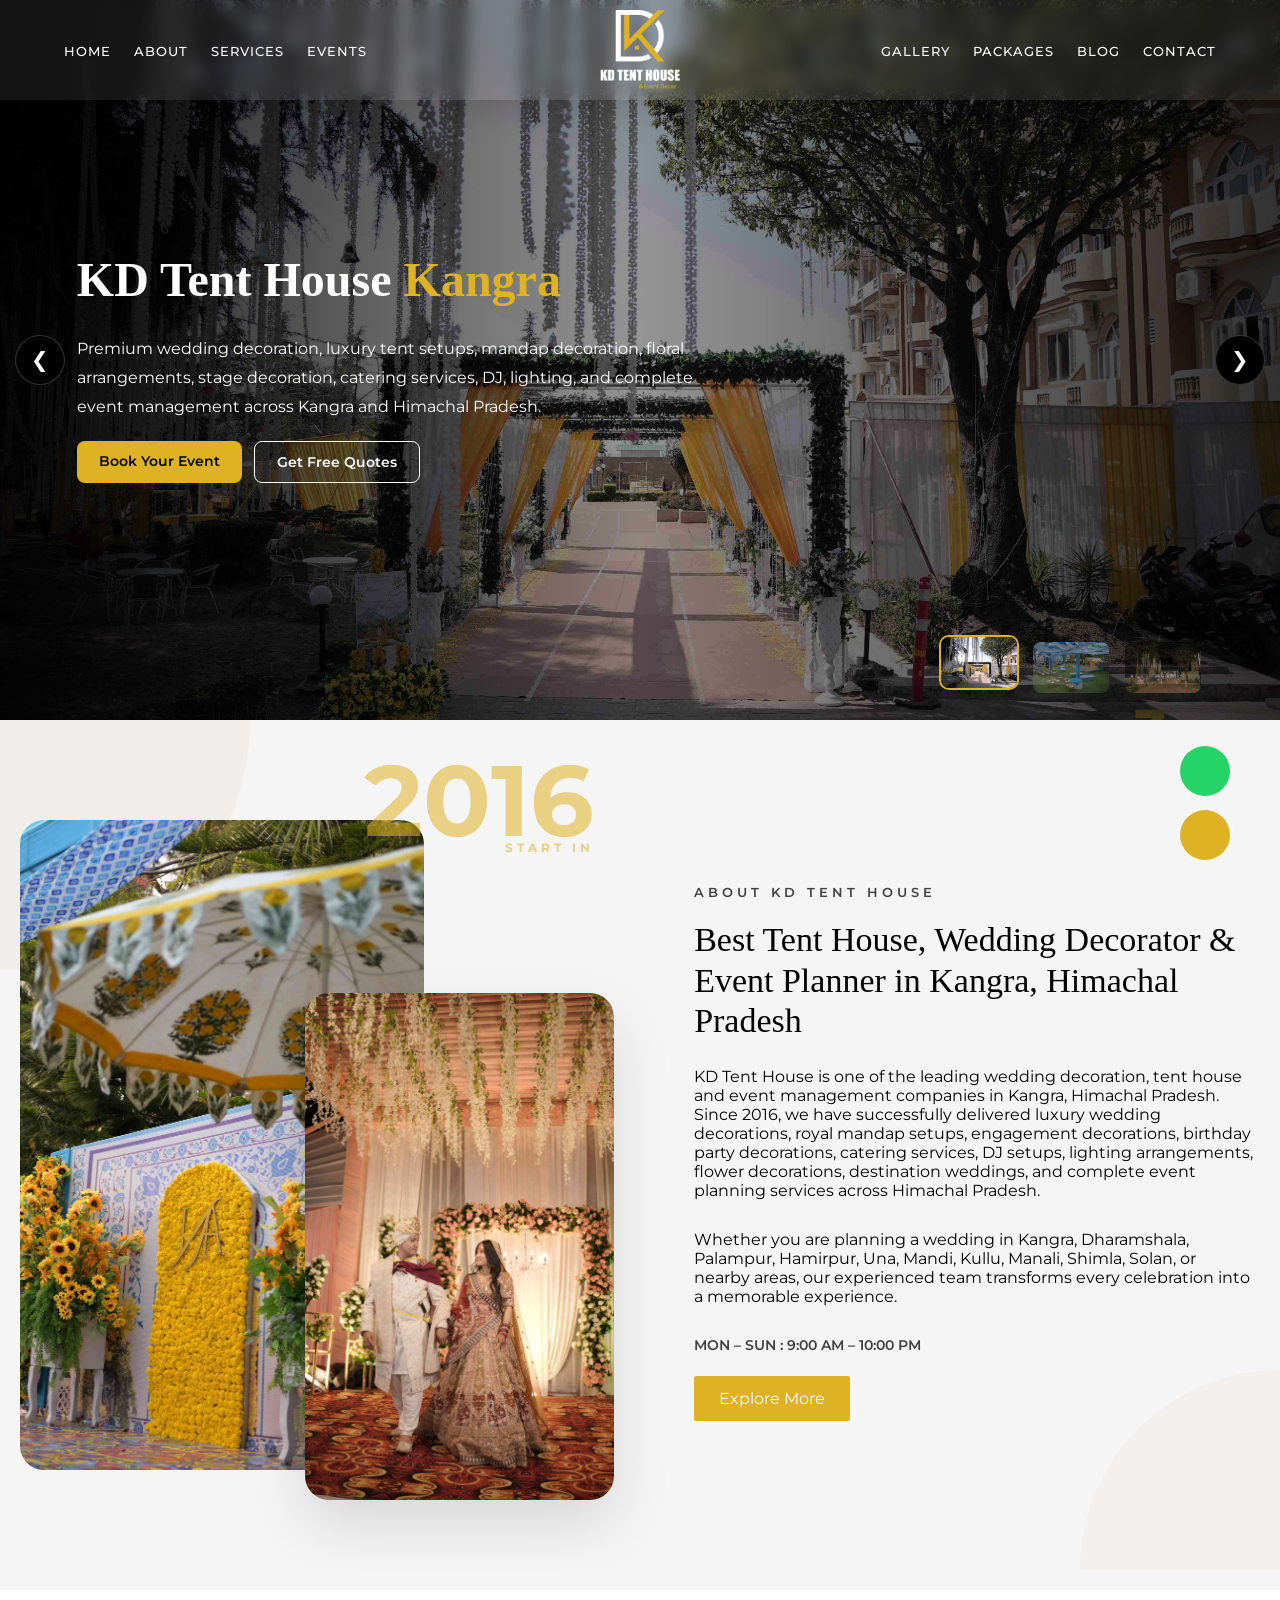
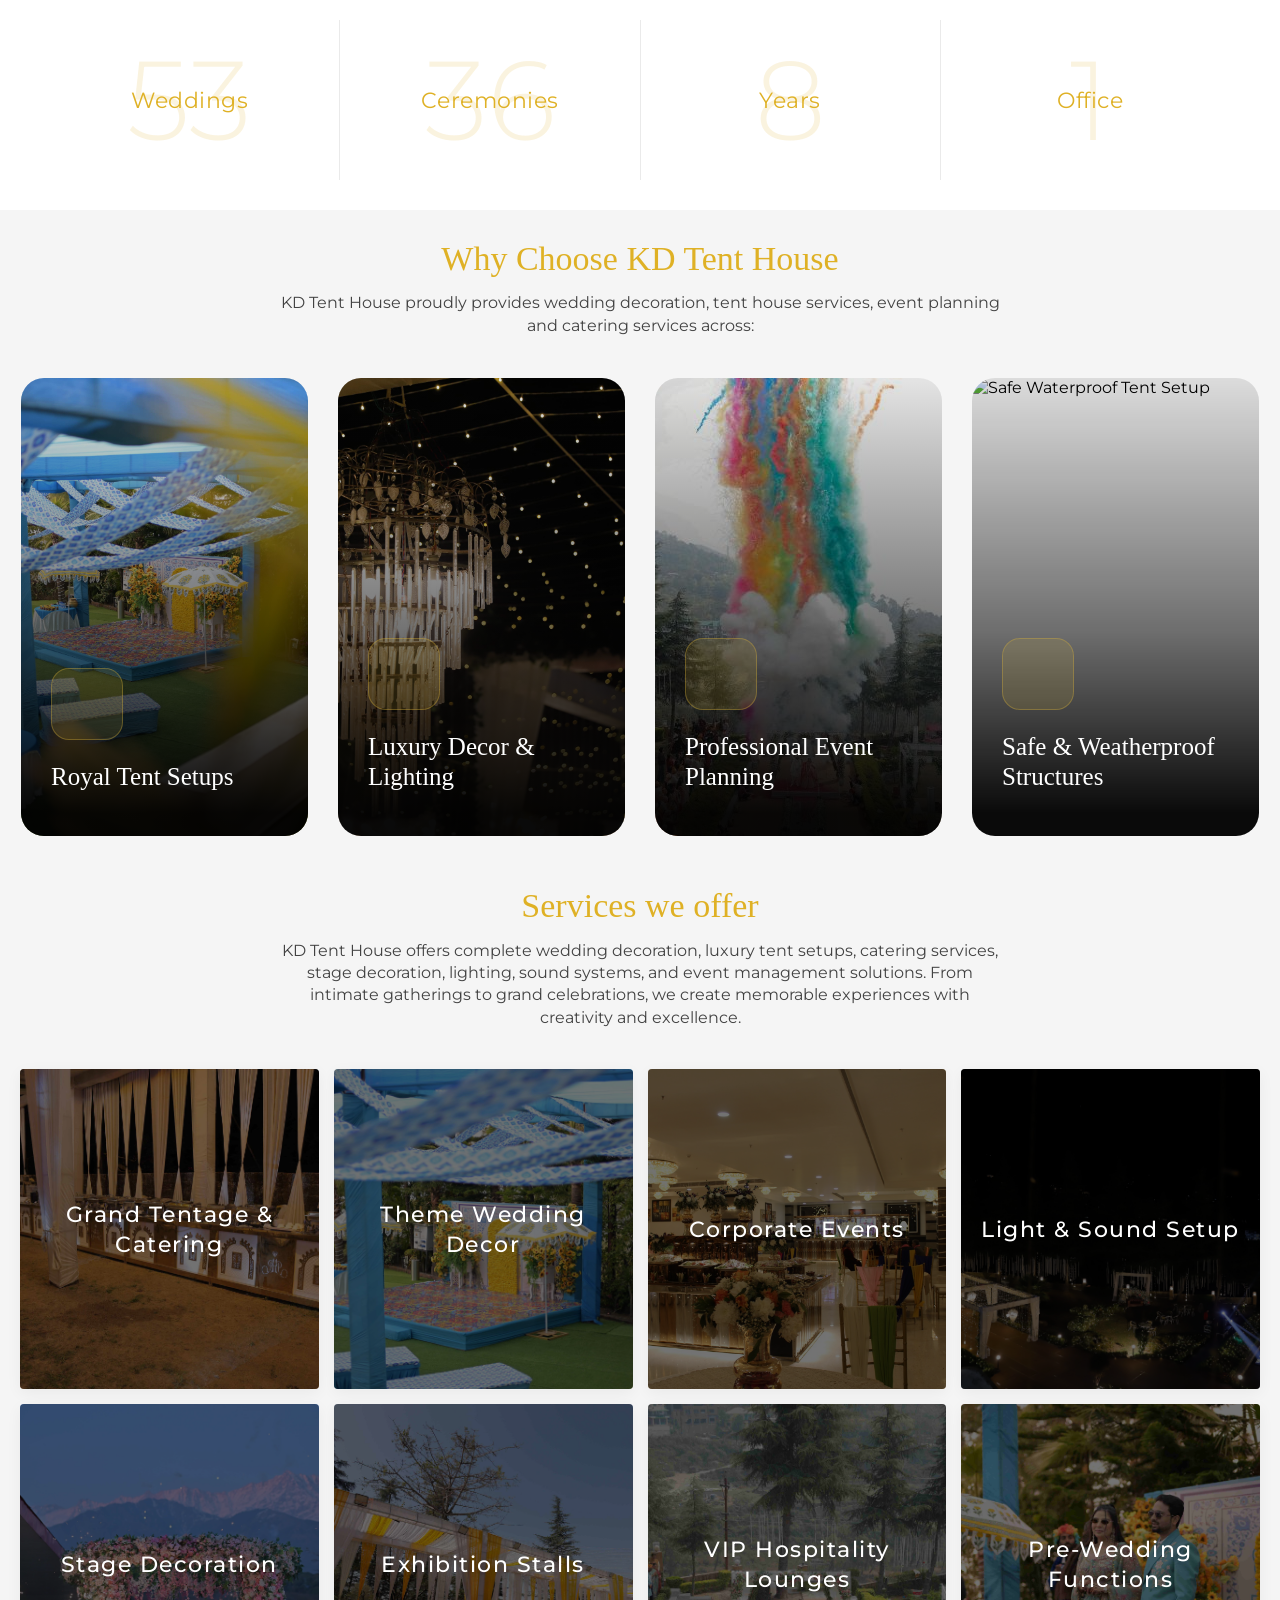
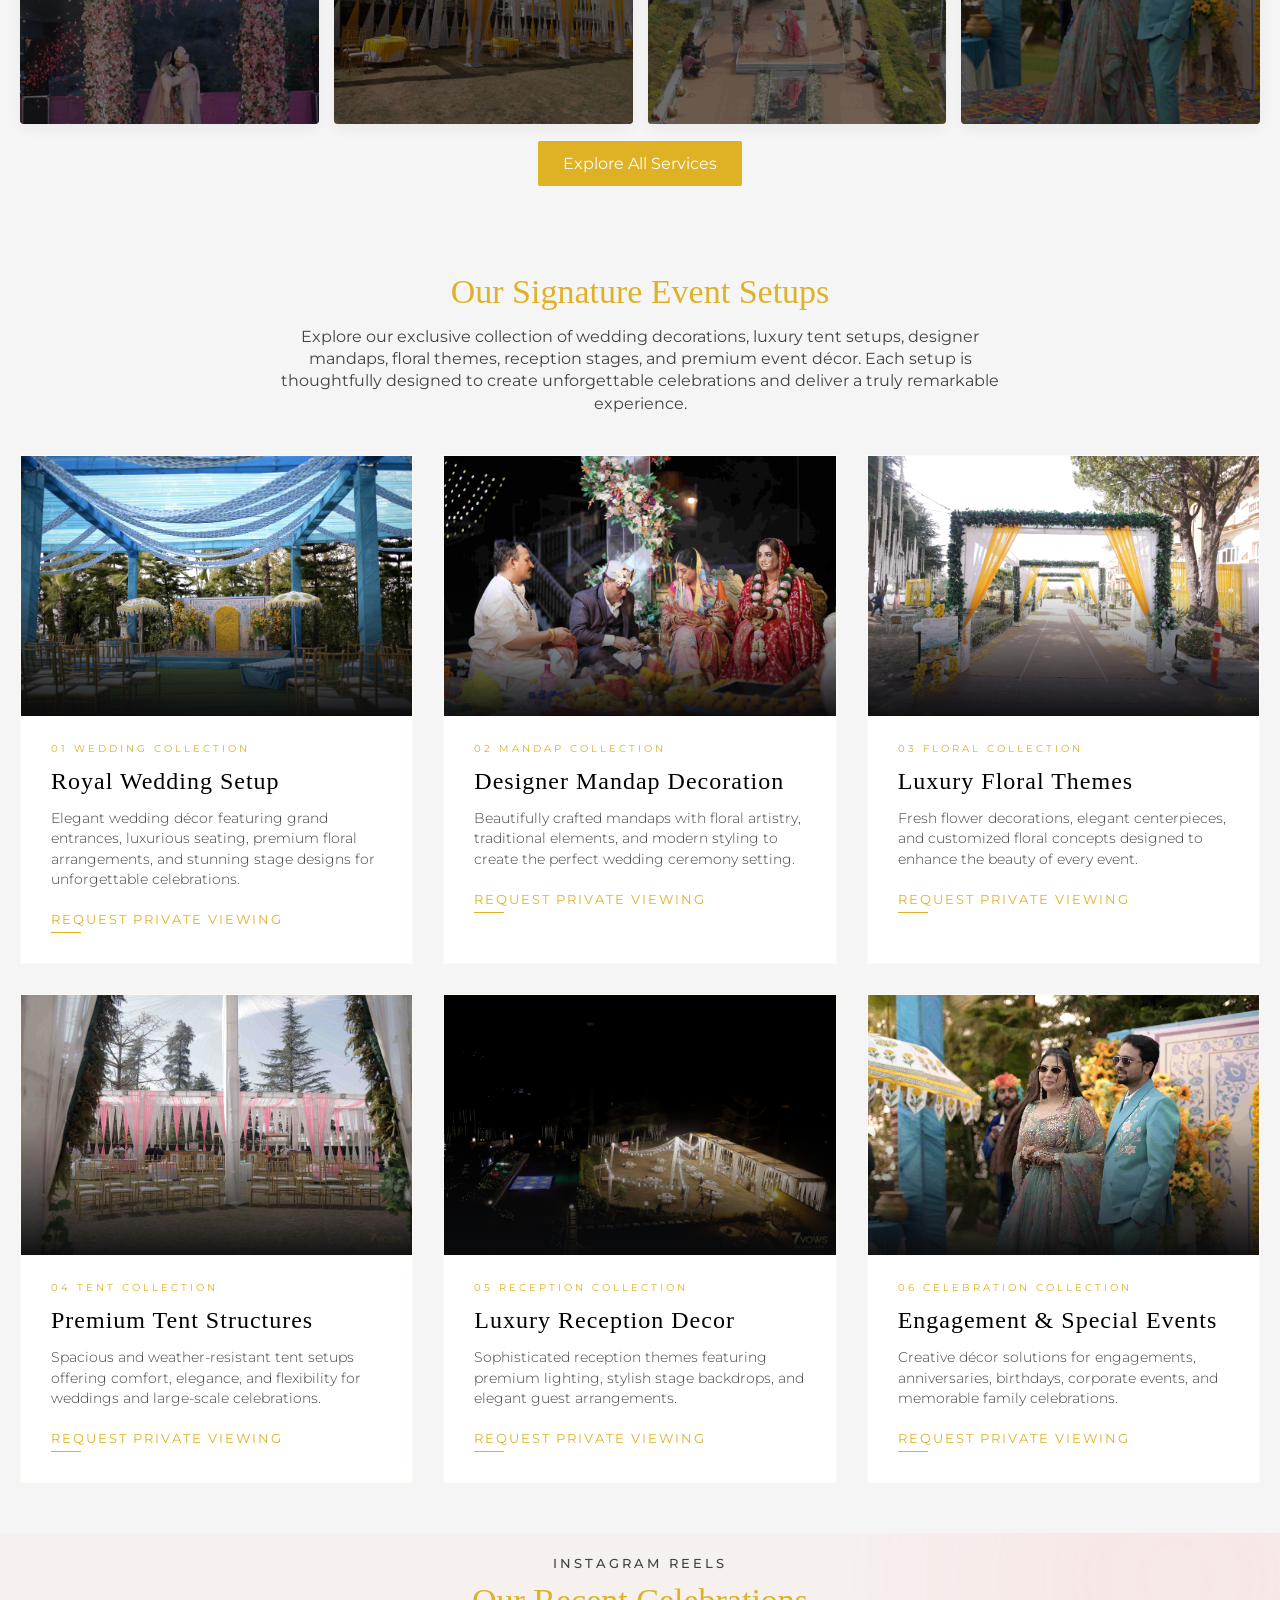
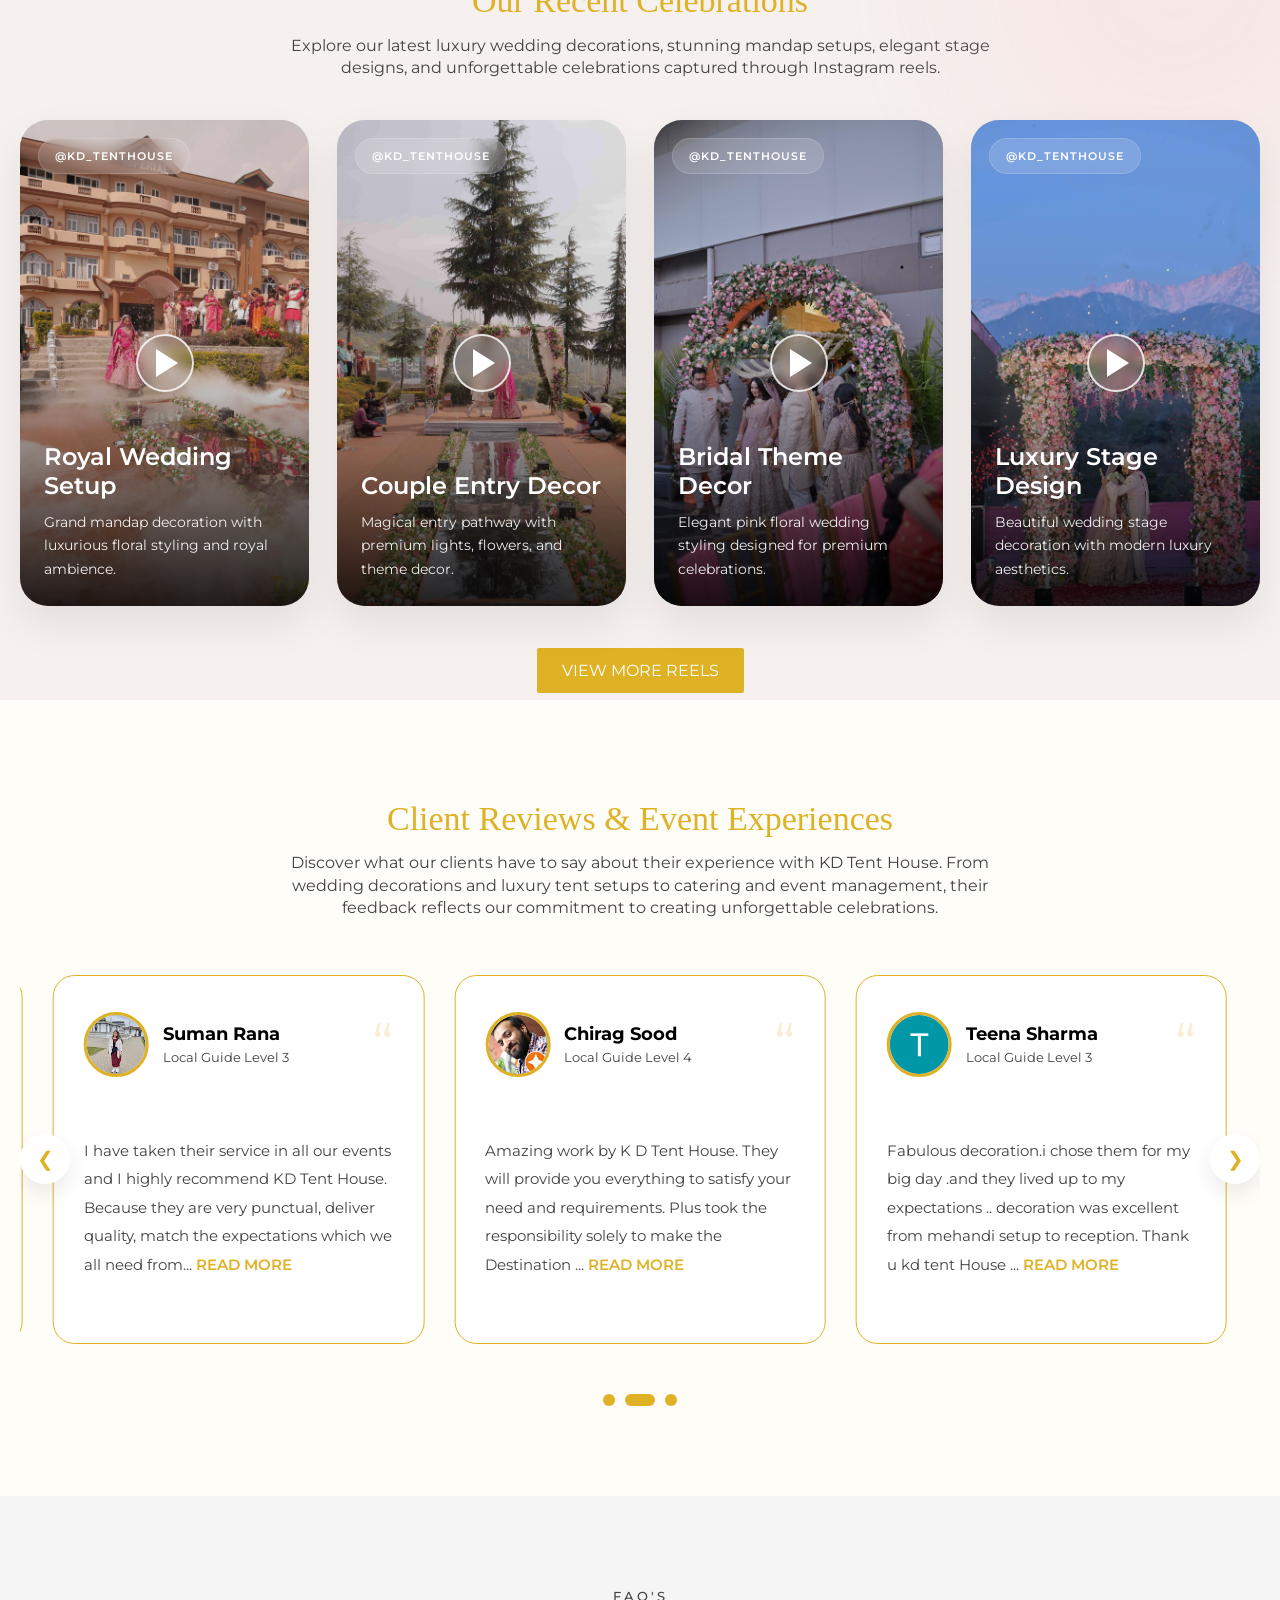
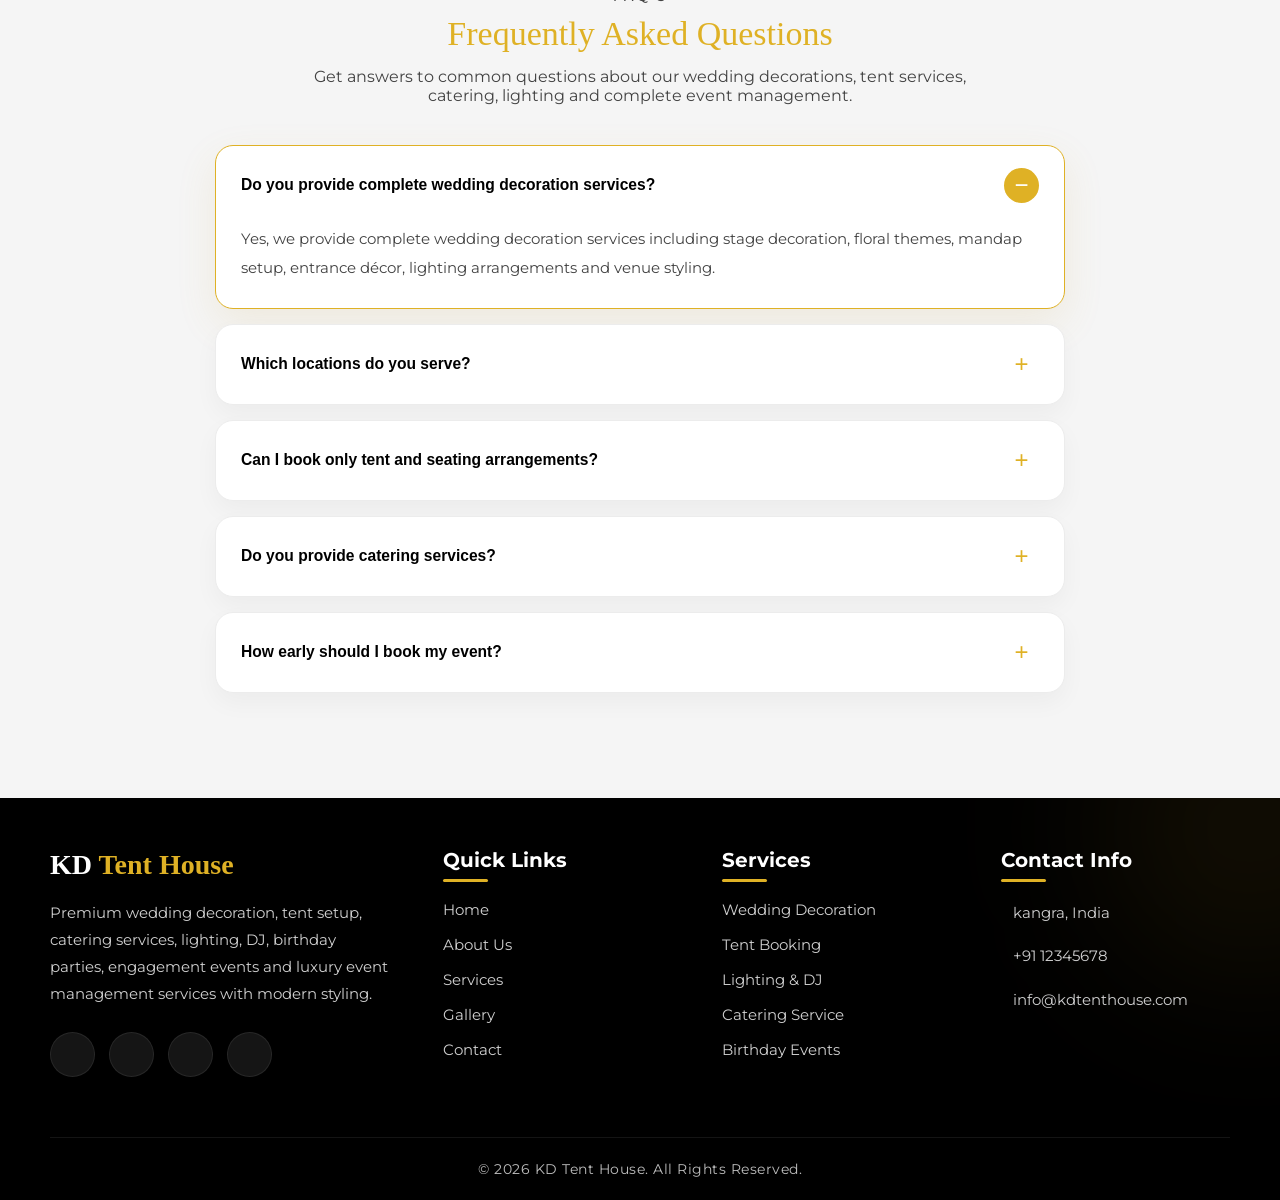
==== commit c8a0f3f6: "updated images" ====
--- a/index.html
+++ b/index.html
@@ -281,7 +281,7 @@
 
                 <div class="kd-card">
 
-                    <img src="./images/royaltrntsetup.JPG"
+                    <img src="./Images/royaltrntsetup.JPG"
                         alt="Luxury Wedding Tent Setup">
 
                     <div class="kd-overlay"></div>
@@ -323,7 +323,7 @@
 
                 <div class="kd-card">
 
-                    <img src="./images/weddingcard.jpg"
+                    <img src="./Images/weddingcard.jpg"
                         alt="Professional Event Management">
 
                     <div class="kd-overlay"></div>
@@ -445,7 +445,7 @@
 
                 <!-- Card 8 -->
                 <div class="homepageservices-card">
-                    <img src="./Images/PreWedding.JPG"
+                    <img src="./Images/Prewedding.JPG"
                         alt="Pre-Wedding Functions" class="homepageservices-img">
                     <div class="homepageservices-overlay">
                         <h3>Pre-Wedding Functions</h3>
@@ -472,7 +472,7 @@
         <div class="tent-collection-grid">
             <div class="tent-collection-card">
                 <div class="tent-collection-pane">
-                    <img src="./Images/themeweddingdecor.JPG"
+                    <img src="./Images/ELY_0771.JPG"
                         alt="Royal Palace Setup">
                     <div class="tent-collection-overlay"></div>
                 </div>
--- a/style.css
+++ b/style.css
@@ -421,6 +421,8 @@
 }
 
 .kd-hero-title{
+      font-family: "Playfair", serif; 
+      font-weight:--heading-weight;
     font-size:clamp(2rem,6vw,3rem);
     color:var(--white);
     line-height:var(--line-height);
@@ -1312,15 +1314,15 @@
 .contact-wrapper{
     display:grid;
     grid-template-columns:minmax(0,1fr) minmax(0,1fr);
+    height:100%;
     gap:40px;
     align-items:stretch;
-    min-height:520px;
 }
 
 .contactimage{
     width:100%;
-    height:100%;
-    min-height:420px;
+    height:80%;
+    /* min-height:420px; */
     overflow:hidden;
     border-radius:12px;
 }
@@ -1986,7 +1988,7 @@
 
 .kd-services-left-image{
     width:100%;
-    min-height:420px;
+    /* min-height:420px; */
     height: 420px;
     overflow:hidden;
     border-radius:24px;
@@ -2041,7 +2043,7 @@
 
 .kd-services-bottom-image{
     width:100%;
-    min-height:420px;
+    /* min-height:420px; */
     height: 420px;
     overflow:hidden;
     border-radius:24px;
@@ -3032,7 +3034,11 @@
     transform:scale(1.1);
     transition:0.9s var(--ease);
 }
-
+.image img{
+    width:100%;
+    height:100%;
+    object-fit:contain;
+}
 .panel:hover .image{
     filter: grayscale(0%) brightness(70%);
     transform:scale(1);
@@ -3043,7 +3049,7 @@
     content:"";
     position:absolute;
     inset:0;
-    background:linear-gradient(to top, rgba(0,0,0,0.9), rgba(0,0,0,0.2), rgba(0,0,0,0.8));
+    background:linear-gradient(to top, rgba(0, 0, 0, 0.64), rgba(0, 0, 0, 0.136), rgba(0, 0, 0, 0.475));
 }
 
 /* CONTENT */
@@ -4487,10 +4493,14 @@
     .kd-card{
         height:400px;
     }
+    .kd-card h2{
+        font-size:20px;
+    }
     .kd-review-slide{
         flex-basis:50%;
         min-width:50%;
     }
+   
 .footer{
         padding:70px 6% 0;
     }
@@ -4507,7 +4517,7 @@
     }
     .kd-services-left-image{
         height:100%;
-        min-height:420px;
+        /* min-height:420px; */
         height:auto;
     }
     .kd-services-right-content{
@@ -4521,7 +4531,7 @@
         line-height:1.8;
     }
     .kd-services-bottom-image{
-        min-height:320px;
+        /* min-height:320px; */
         height:auto;
     }
     .kd-gallery-section{
@@ -4637,7 +4647,7 @@
 
     .kd-services-left-image,
     .kd-services-bottom-image {
-        min-height: 320px;
+        /* min-height: 320px; */
         height: auto;
     }
 
@@ -4654,7 +4664,17 @@
         display: none !important;
     }
     .kd-grid{
-        gap:14px;
+        gap:10px;
+    }
+    .kd-card h2{
+        font-size:18px;
+    }
+    .kd-icon{
+        width:35px;
+        height:35px
+    }
+    .kd-icon i{
+        font-size:18px;
     }
 }
 
@@ -4819,6 +4839,7 @@
     .kd-review-arrow{
         display:none;
     }
+    
 .footer{
         padding:65px 5% 0;
     }
@@ -4836,7 +4857,7 @@
         gap:30px;
     }
     .kd-services-left-image{
-        height:420px;
+        /* height:420px; */
         border-radius:18px;
     }
     .kd-services-title{
@@ -4850,7 +4871,7 @@
         margin-bottom:30px;
     }
     .kd-services-bottom-image{
-        height:280px;
+        /* height:280px; */
         border-radius:18px;
     }
     .book-section{
@@ -4968,7 +4989,7 @@
         font-size:14px;
     }
     .kd-hero{
-        min-height:620px;
+        min-height:490px;
     }
     .kd-slide{
         align-items:flex-start;
@@ -5121,7 +5142,7 @@
         padding:50px 15px;
     }
     .kd-services-left-image{
-        height:320px;
+        /* height:320px; */
         border-radius:14px;
     }
     .kd-services-subtitle{
@@ -5133,7 +5154,7 @@
         line-height:1.7;
     }
     .kd-services-bottom-image{
-        height:220px;
+        /* height:220px; */
         border-radius:14px;
     }
     .kd-gallery-grid{
@@ -5192,6 +5213,7 @@
         grid-column:span 1;
         grid-row:span 1;
     }
+  
 }
 
 @media (max-width: 480px){
@@ -5275,12 +5297,12 @@
 
     .kd-services-left-image{
         min-height:0;
-        height:280px;
+        /* height:280px; */
     }
 
     .kd-services-bottom-image{
         min-height:0;
-        height:210px;
+        /* height:210px; */
     }
 
     .books{
@@ -5328,11 +5350,11 @@
     }
 
     .kd-services-left-image{
-        height:240px;
+        /* height:240px; */
     }
 
     .kd-services-bottom-image{
-        height:180px;
+        /* height:180px; */
     }
 
     .books{
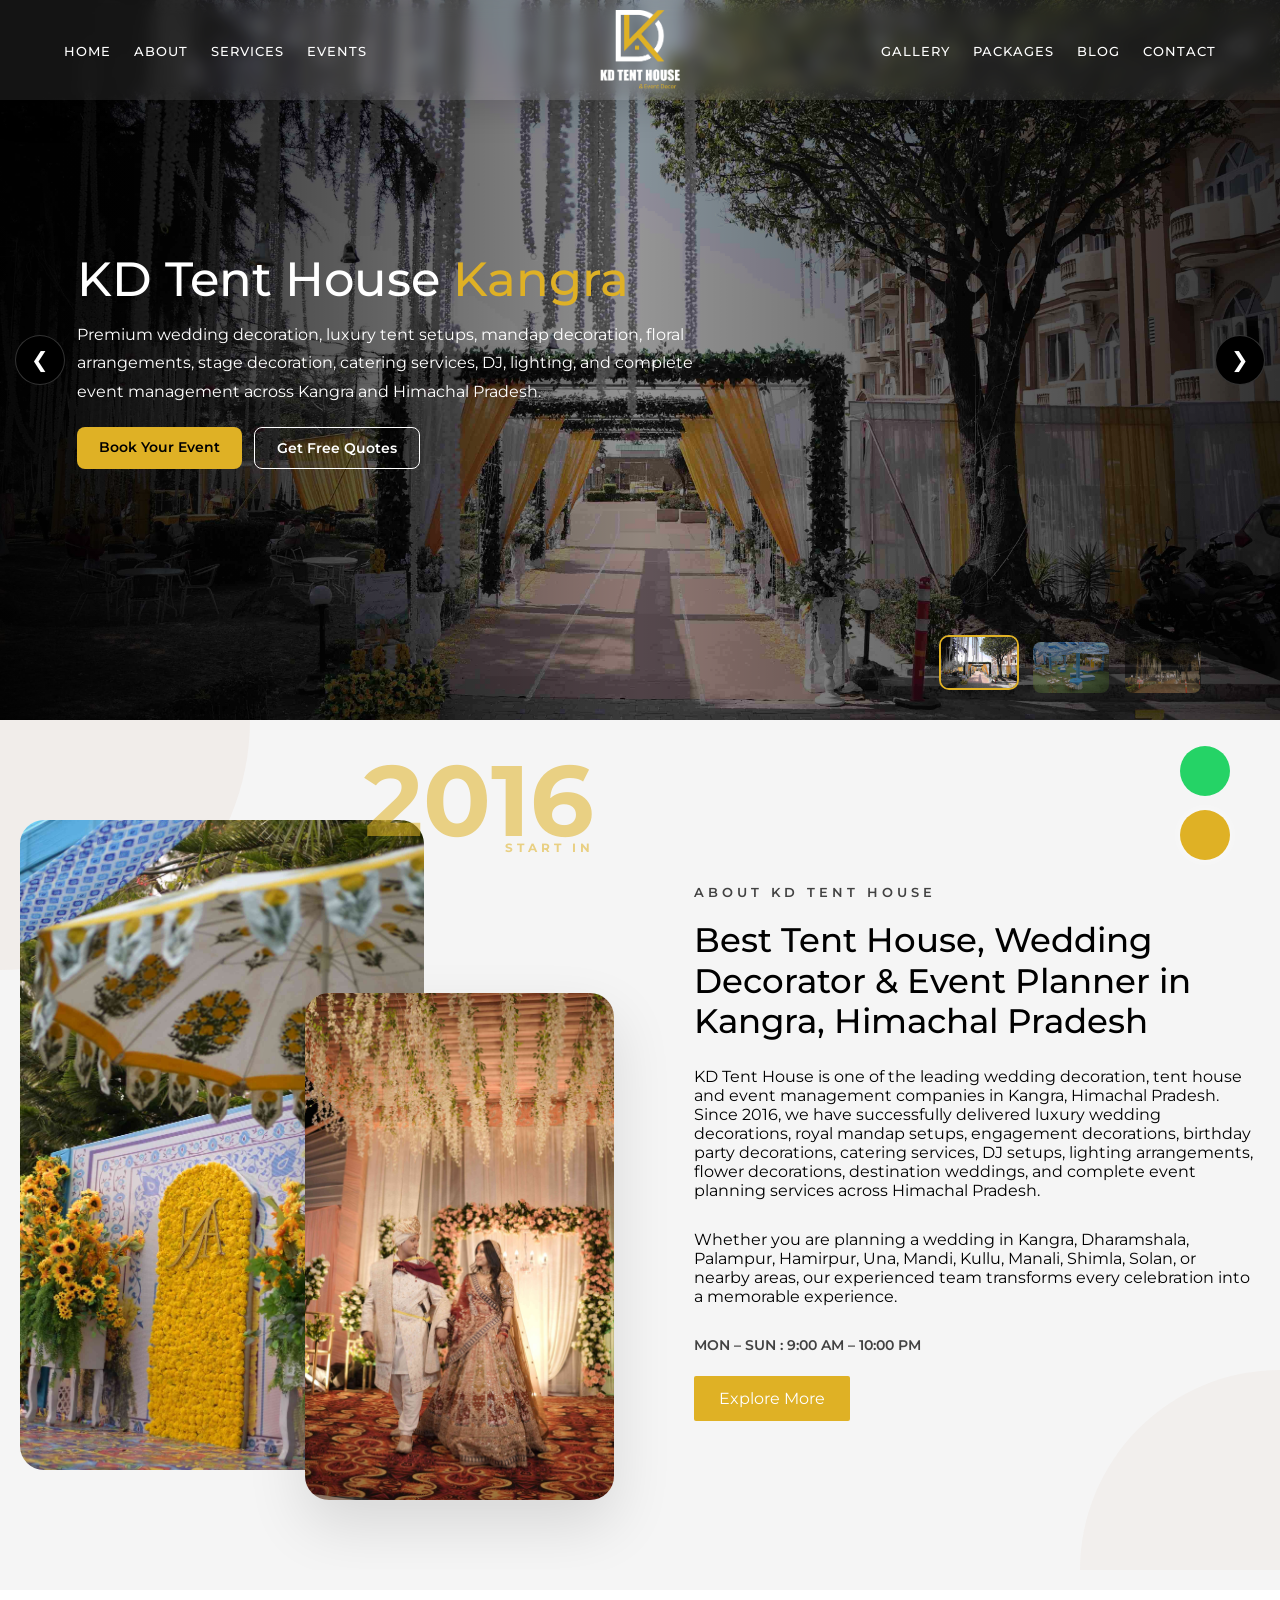
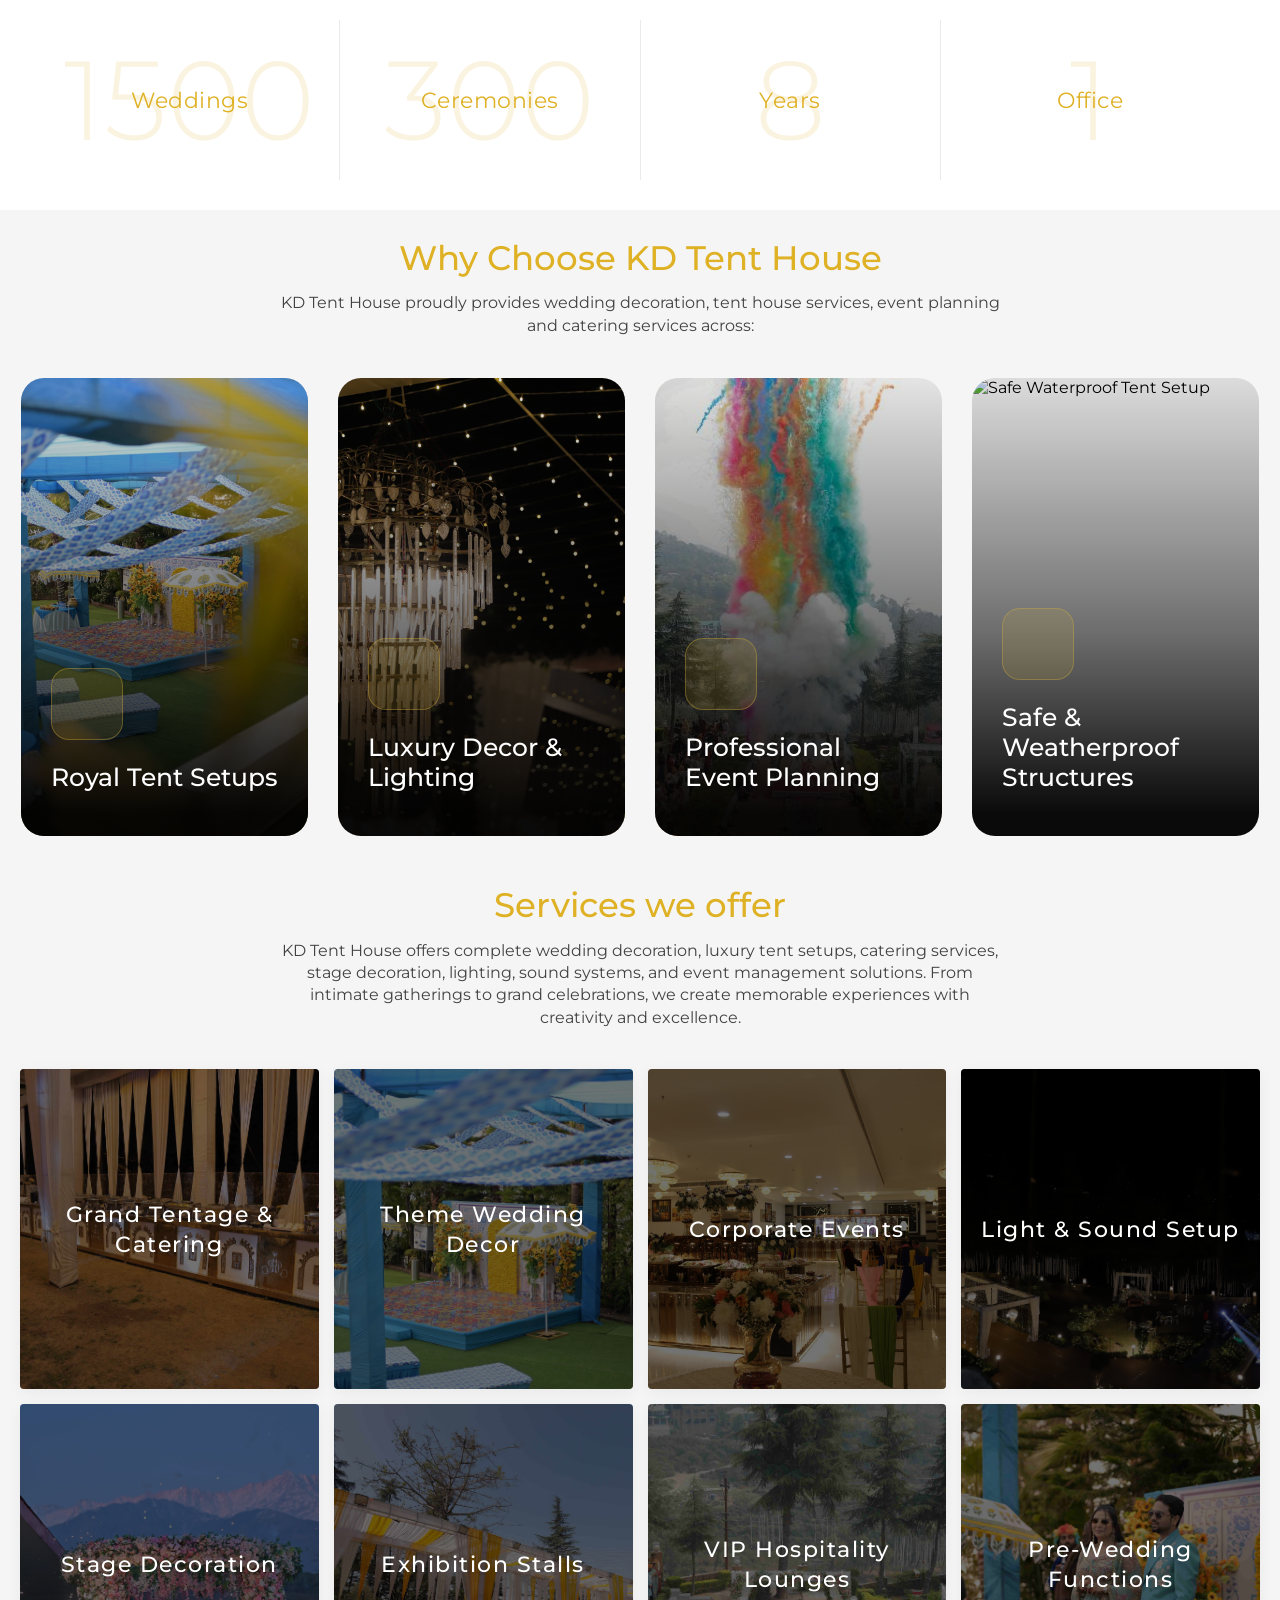
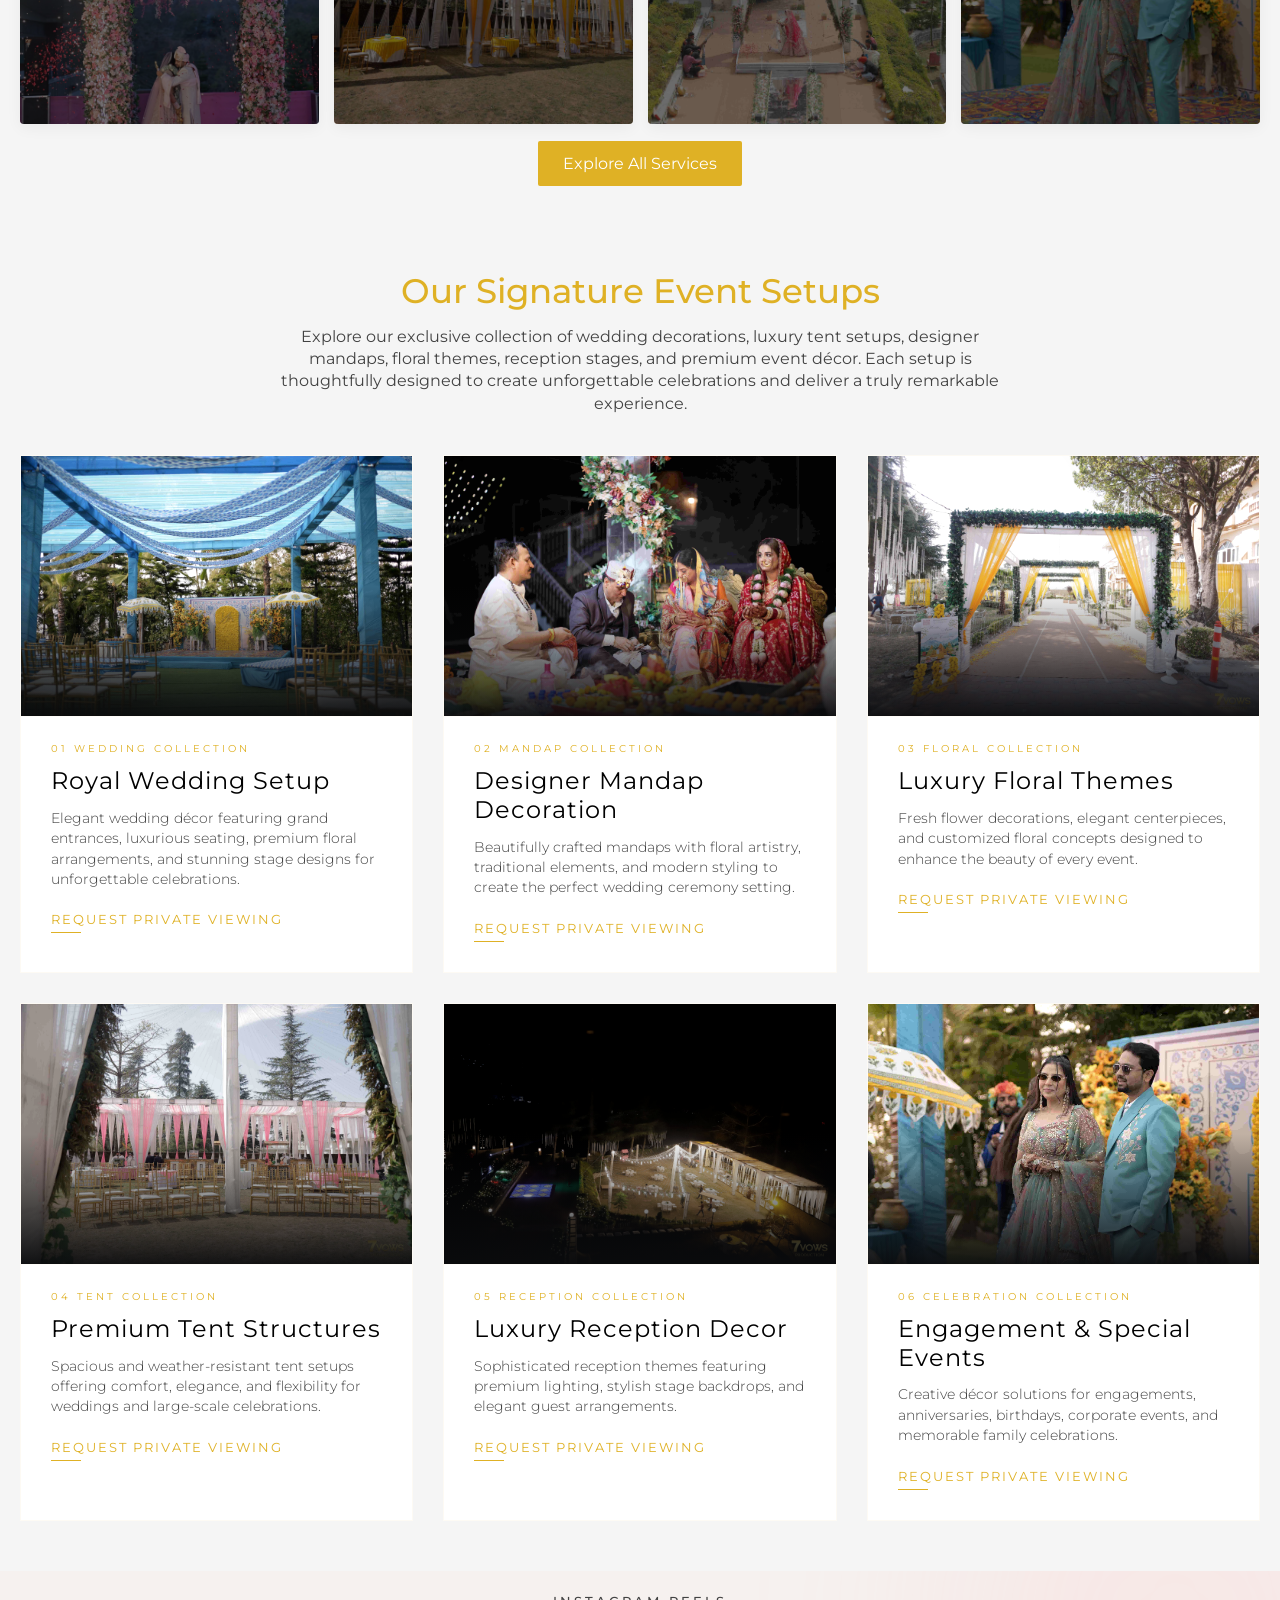
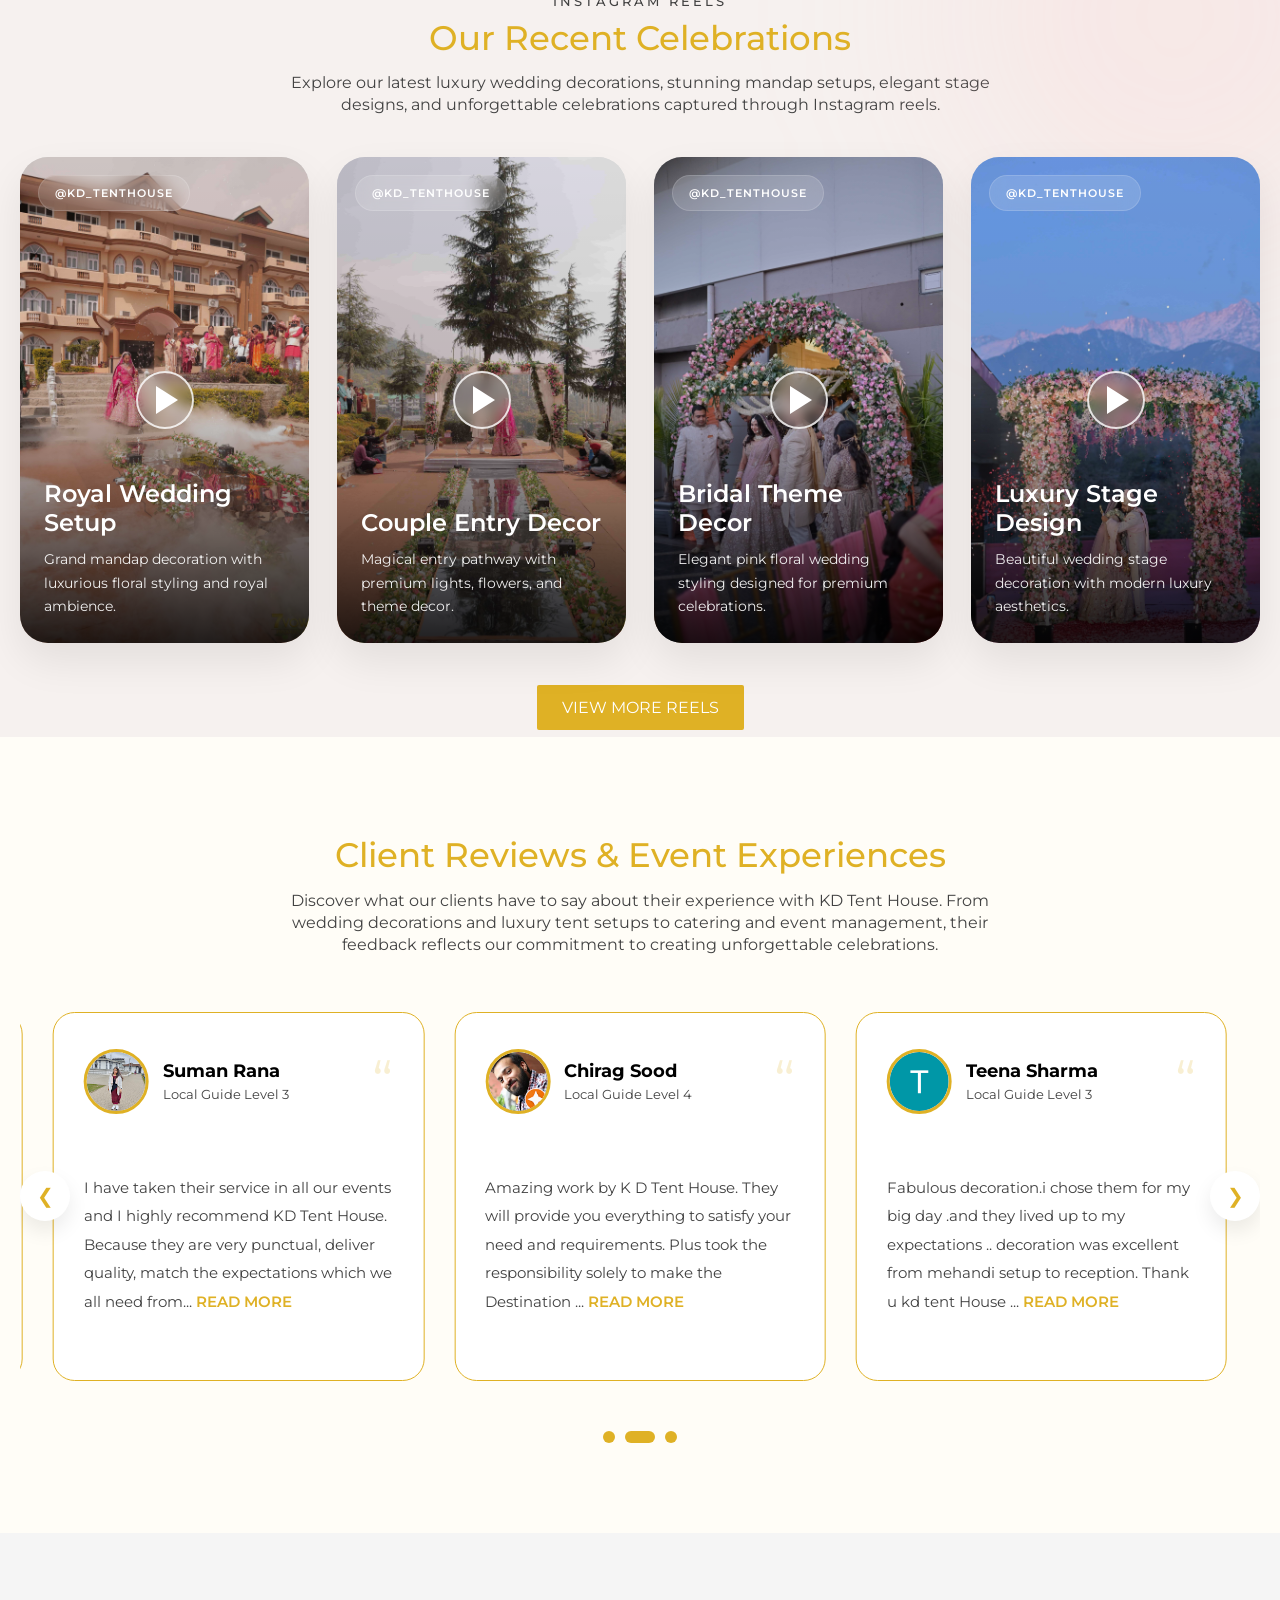
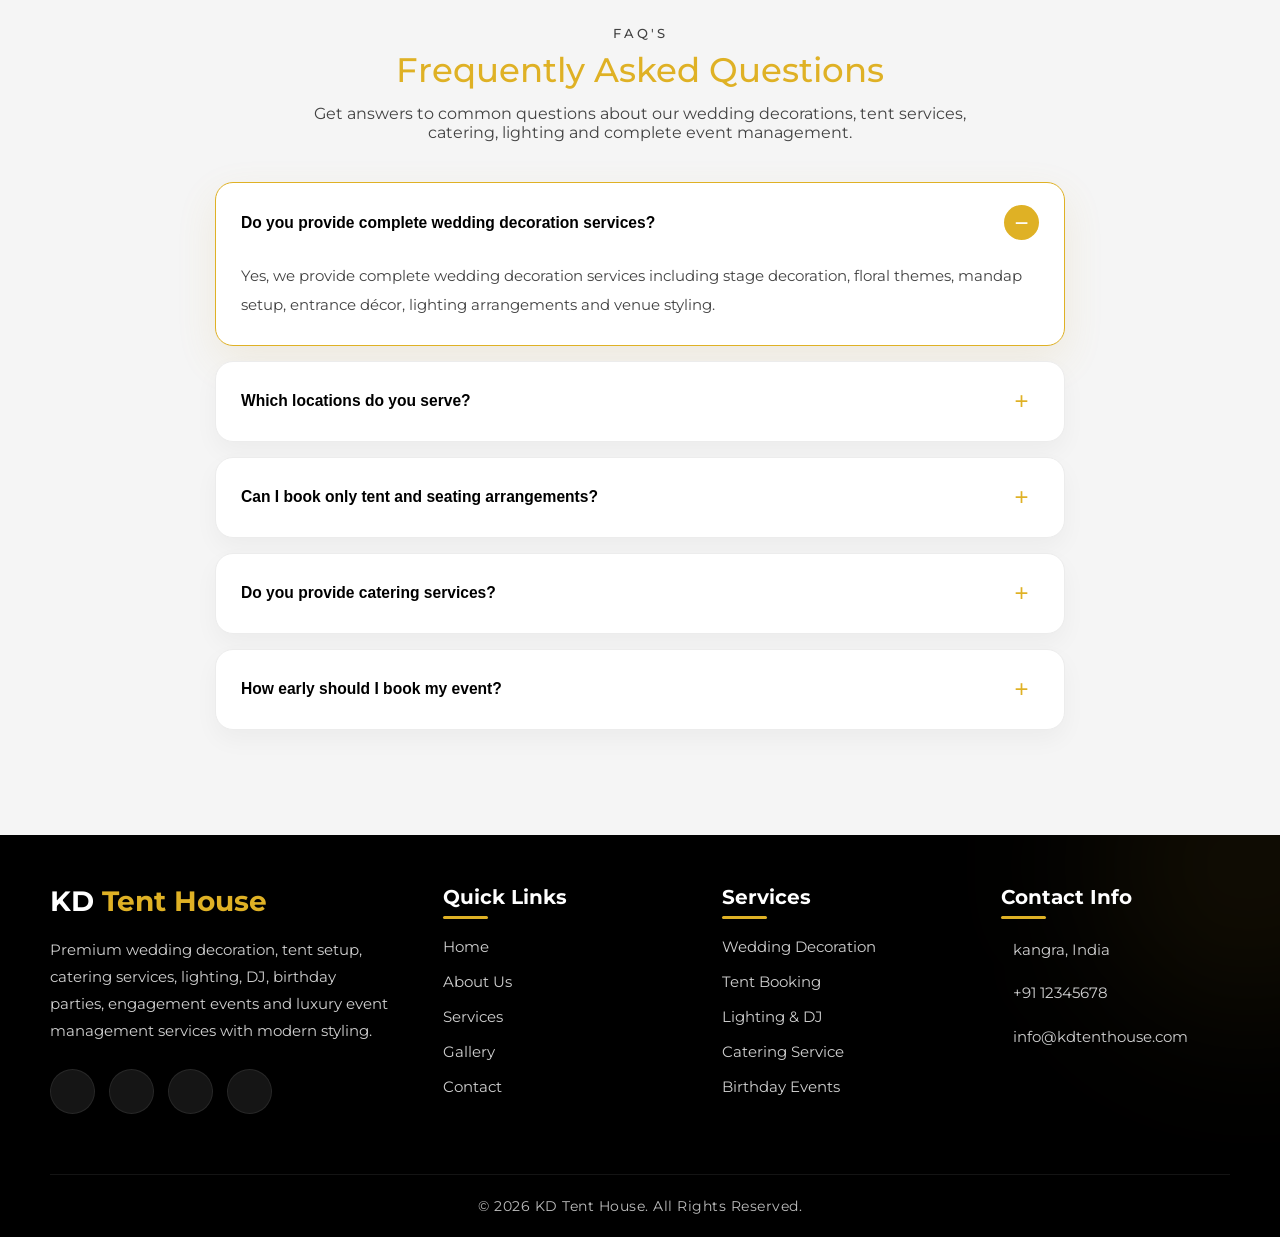
==== commit 7e06bd9f: "fixed style.css" ====
--- a/index.html
+++ b/index.html
@@ -93,7 +93,7 @@
             <div class="kd-hero-overlay"></div>
 
             <div class="kd-hero-content">
-                <h1 class="kd-hero-title"> KD Tent House <span>Kangra</span></h1>
+                <h2 class="kd-hero-title"> KD Tent House <span>Kangra</span></h2>
                 <p class="kd-text"> Premium wedding decoration, luxury tent setups, mandap decoration, floral
                     arrangements, stage decoration, catering services, DJ, lighting, and complete event management
                     across Kangra and Himachal Pradesh.</p>
@@ -241,11 +241,11 @@
 <section class="stats-section">
   <div class="stats-container">
     
-    <div class="stats-item" data-number="53">
+    <div class="stats-item" data-number="1500">
       <span class="stats-text">Weddings</span>
     </div>
 
-    <div class="stats-item" data-number="36">
+    <div class="stats-item" data-number="300">
       <span class="stats-text">Ceremonies</span>
     </div>
 
--- a/style.css
+++ b/style.css
@@ -196,7 +196,7 @@
     color:var(--heading-color);
     font-size:var(--heading-size);
     font-weight:var(--heading-weight);
-      font-family: "Playfair", serif; 
+      /* font-family: "Playfair", serif;  */
     line-height:1.2;
     margin-bottom:15px;
 }
@@ -421,11 +421,9 @@
 }
 
 .kd-hero-title{
-      font-family: "Playfair", serif; 
       font-weight:--heading-weight;
     font-size:clamp(2rem,6vw,3rem);
     color:var(--white);
-    line-height:var(--line-height);
     margin-bottom:12px;
 }
 
@@ -1591,7 +1589,7 @@
 }
 
 .dh-contact-card h3{
-      font-family: "Playfair", serif; 
+    font-size: 20px;
     margin-bottom:10px;
 }
 
@@ -2868,7 +2866,7 @@
 
 .event-gallery-grid{
     display:grid;
-    grid-template-columns:repeat(4,minmax(0,1fr));
+    grid-template-columns:repeat(3,minmax(0,1fr));
     grid-auto-rows:clamp(220px,24vw,320px);
     gap:clamp(14px,2vw,24px);
 }
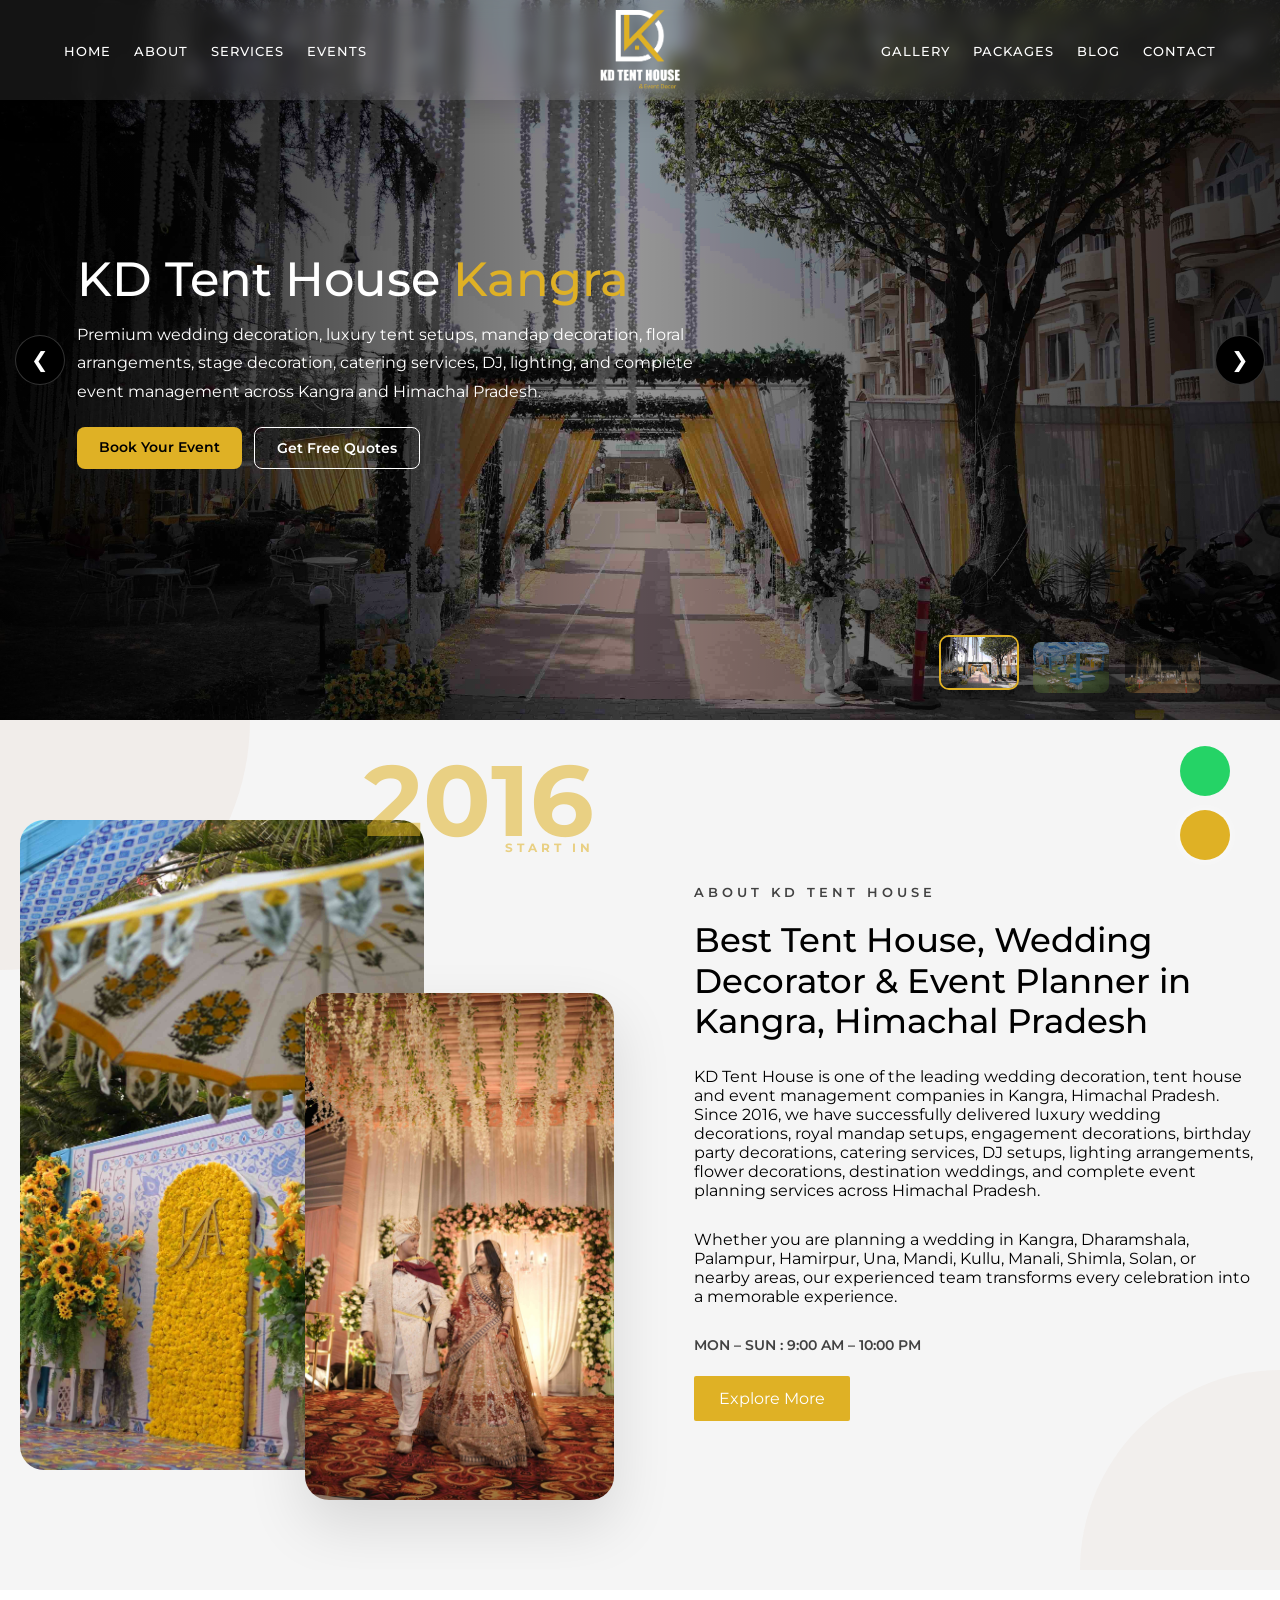
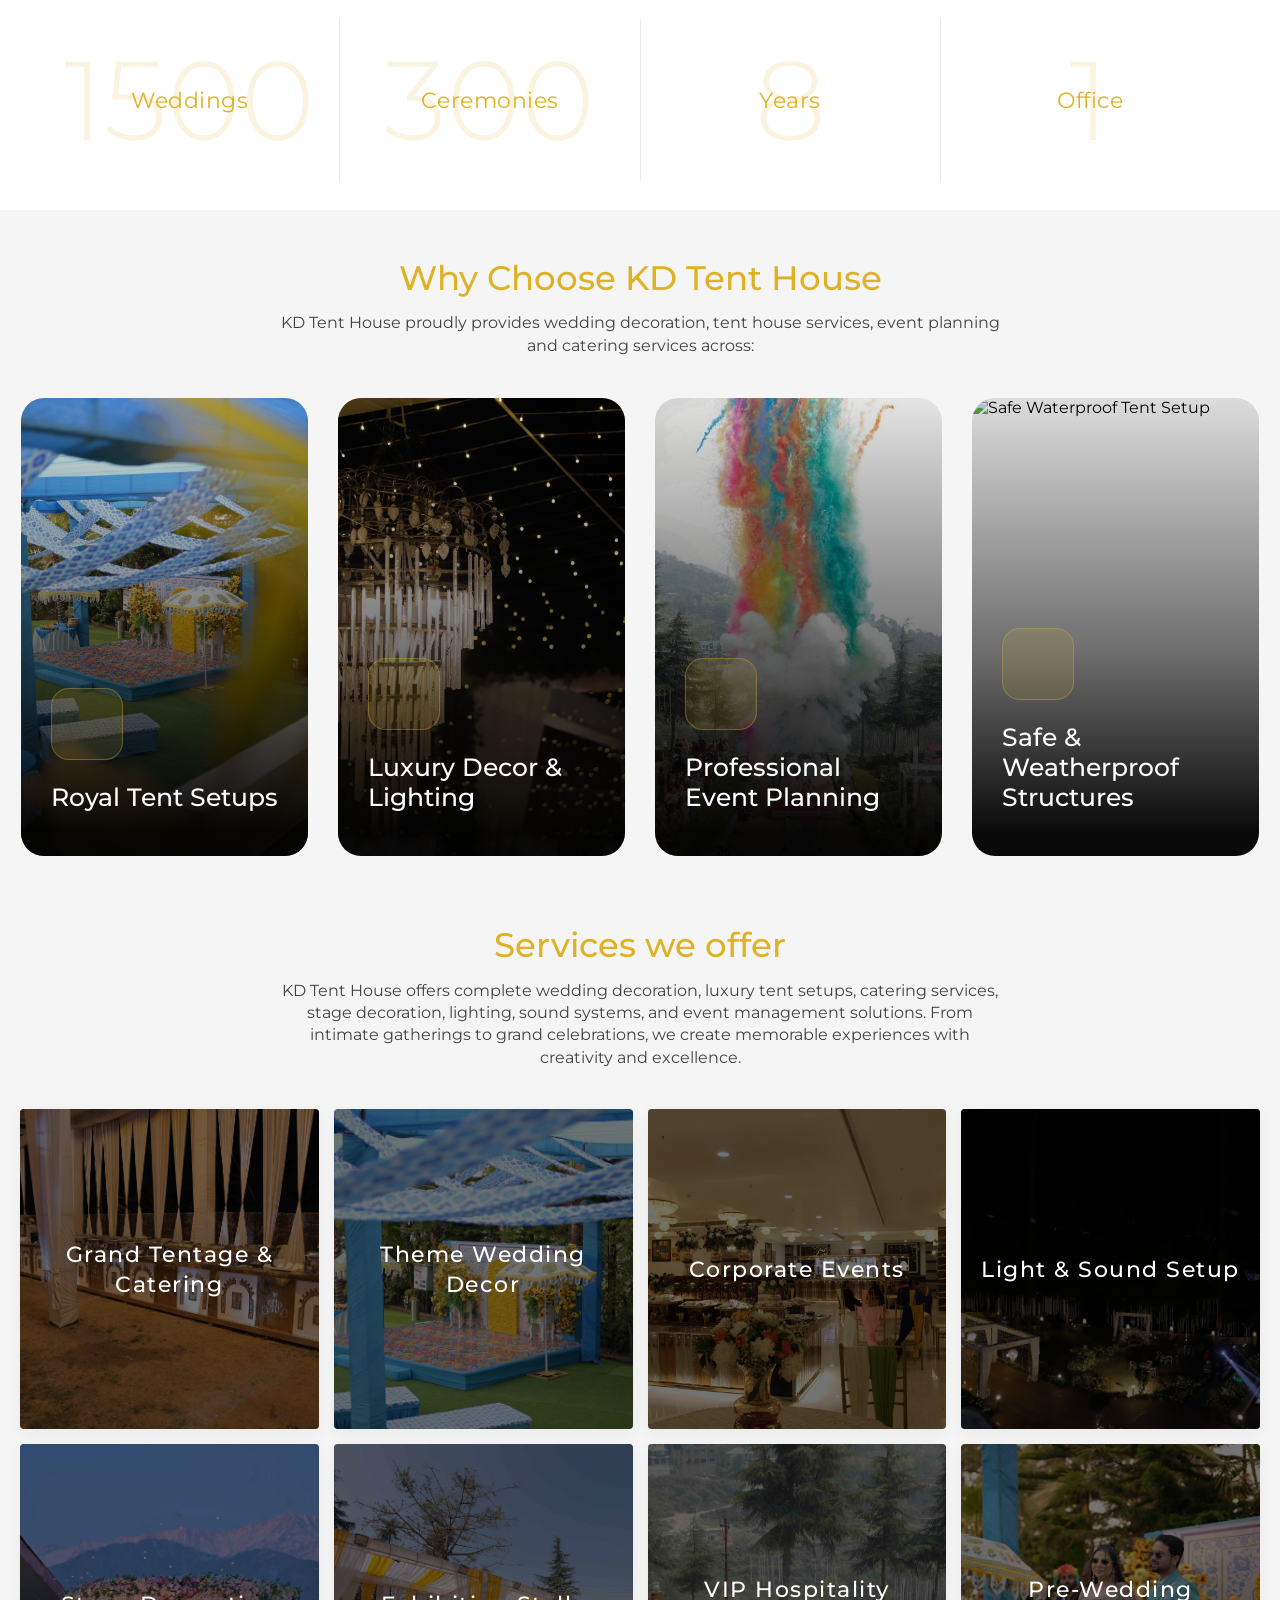
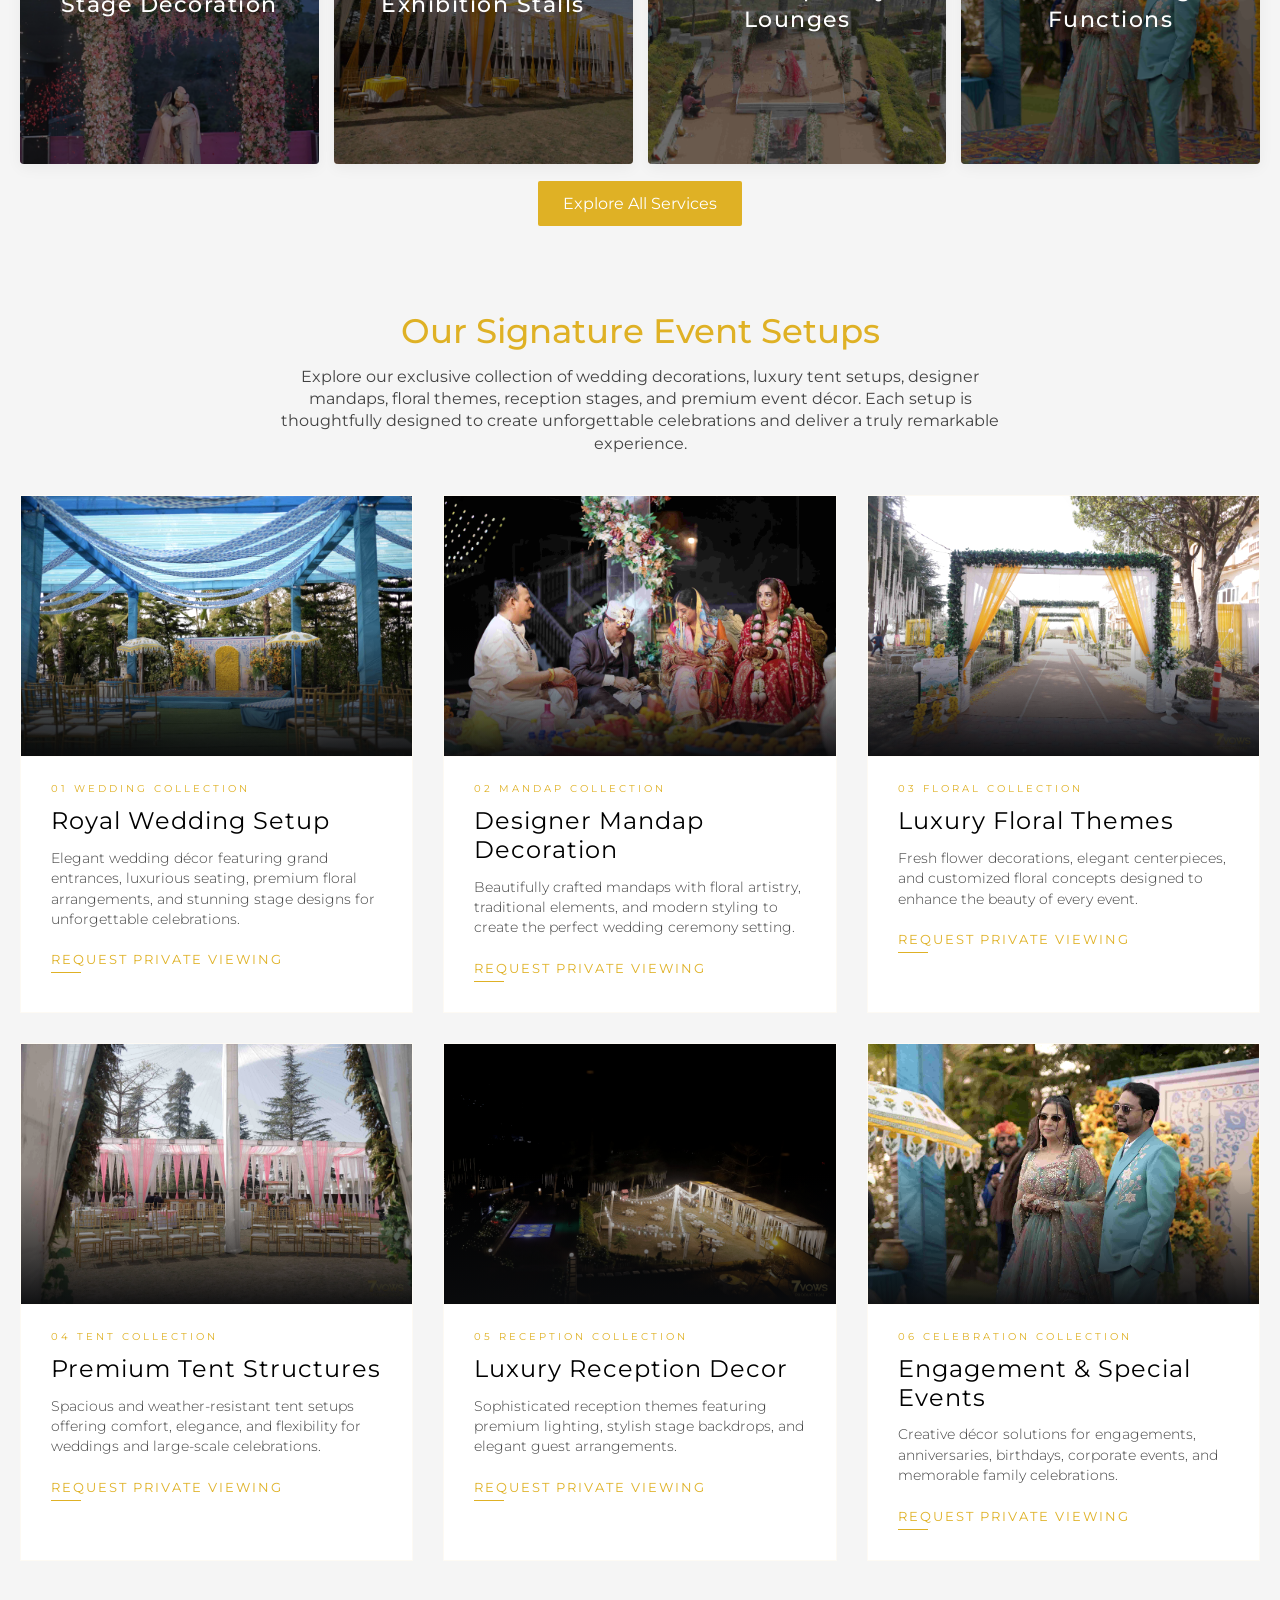
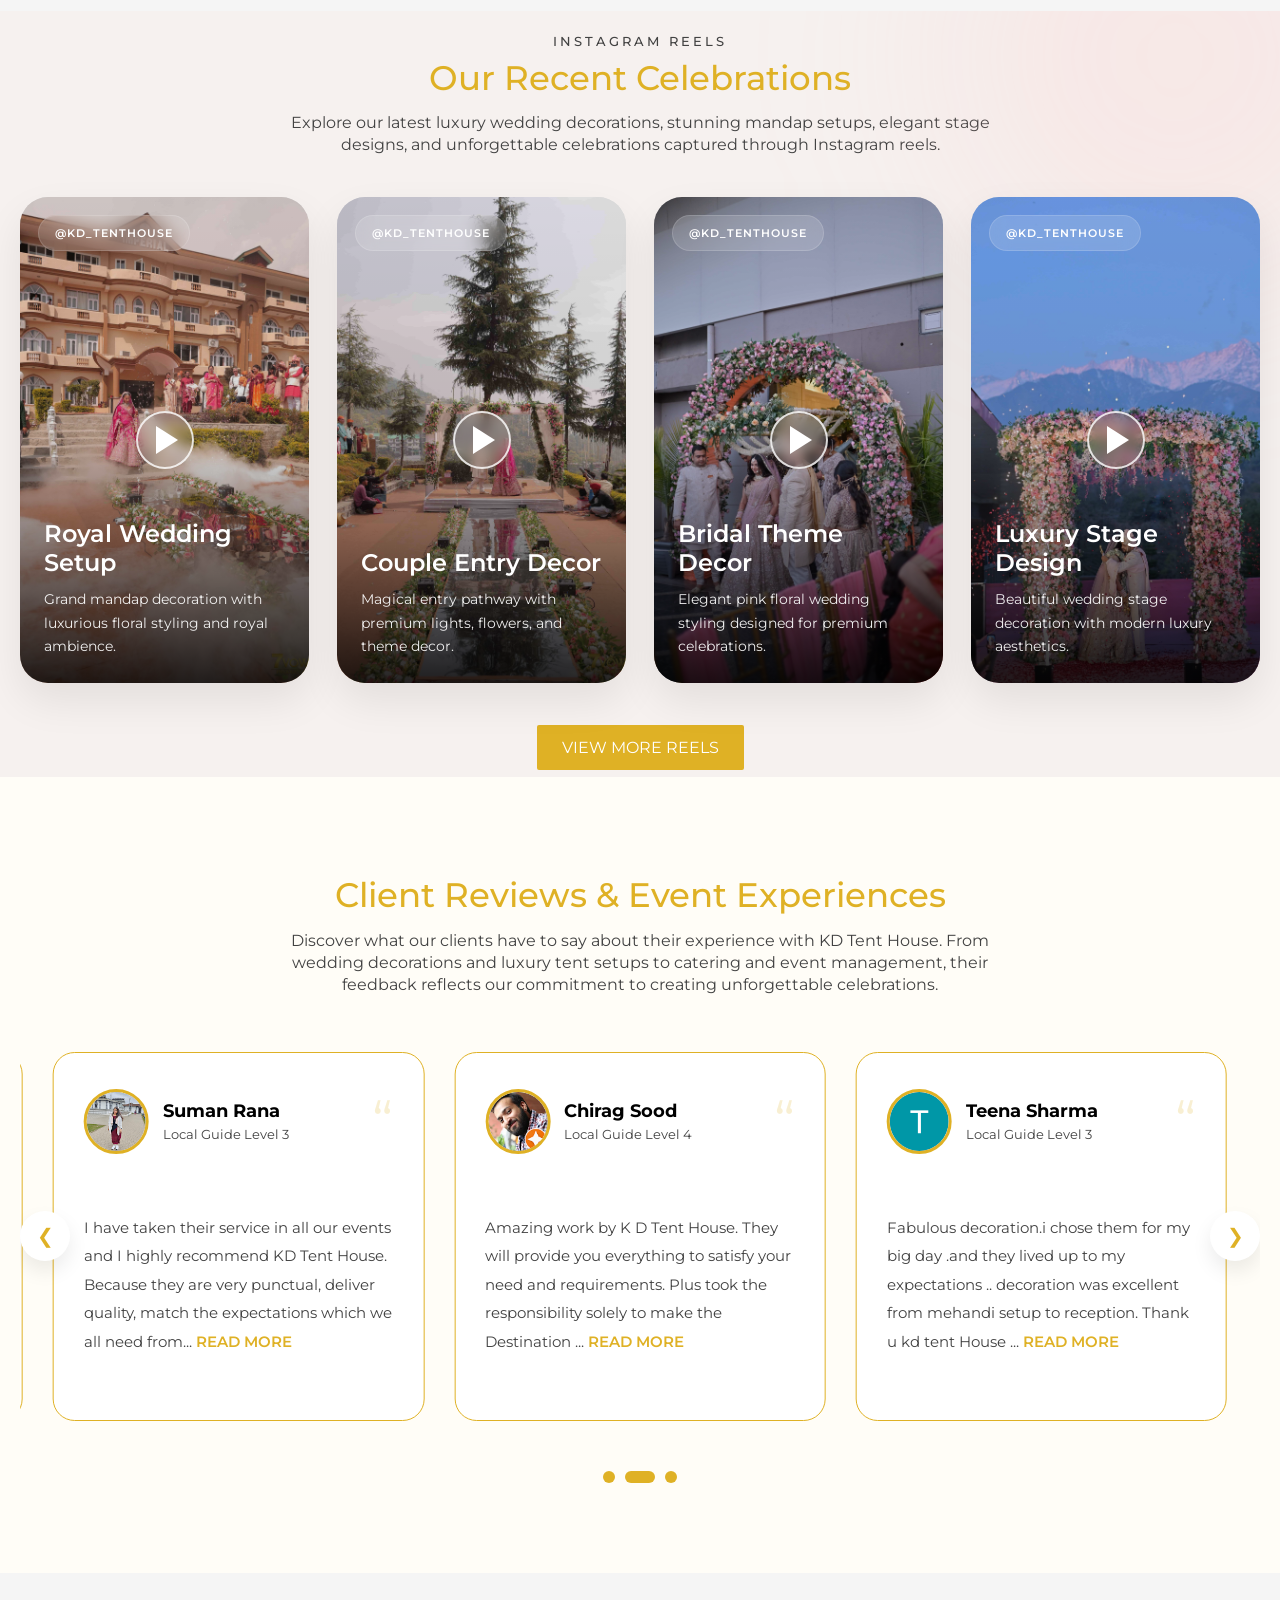
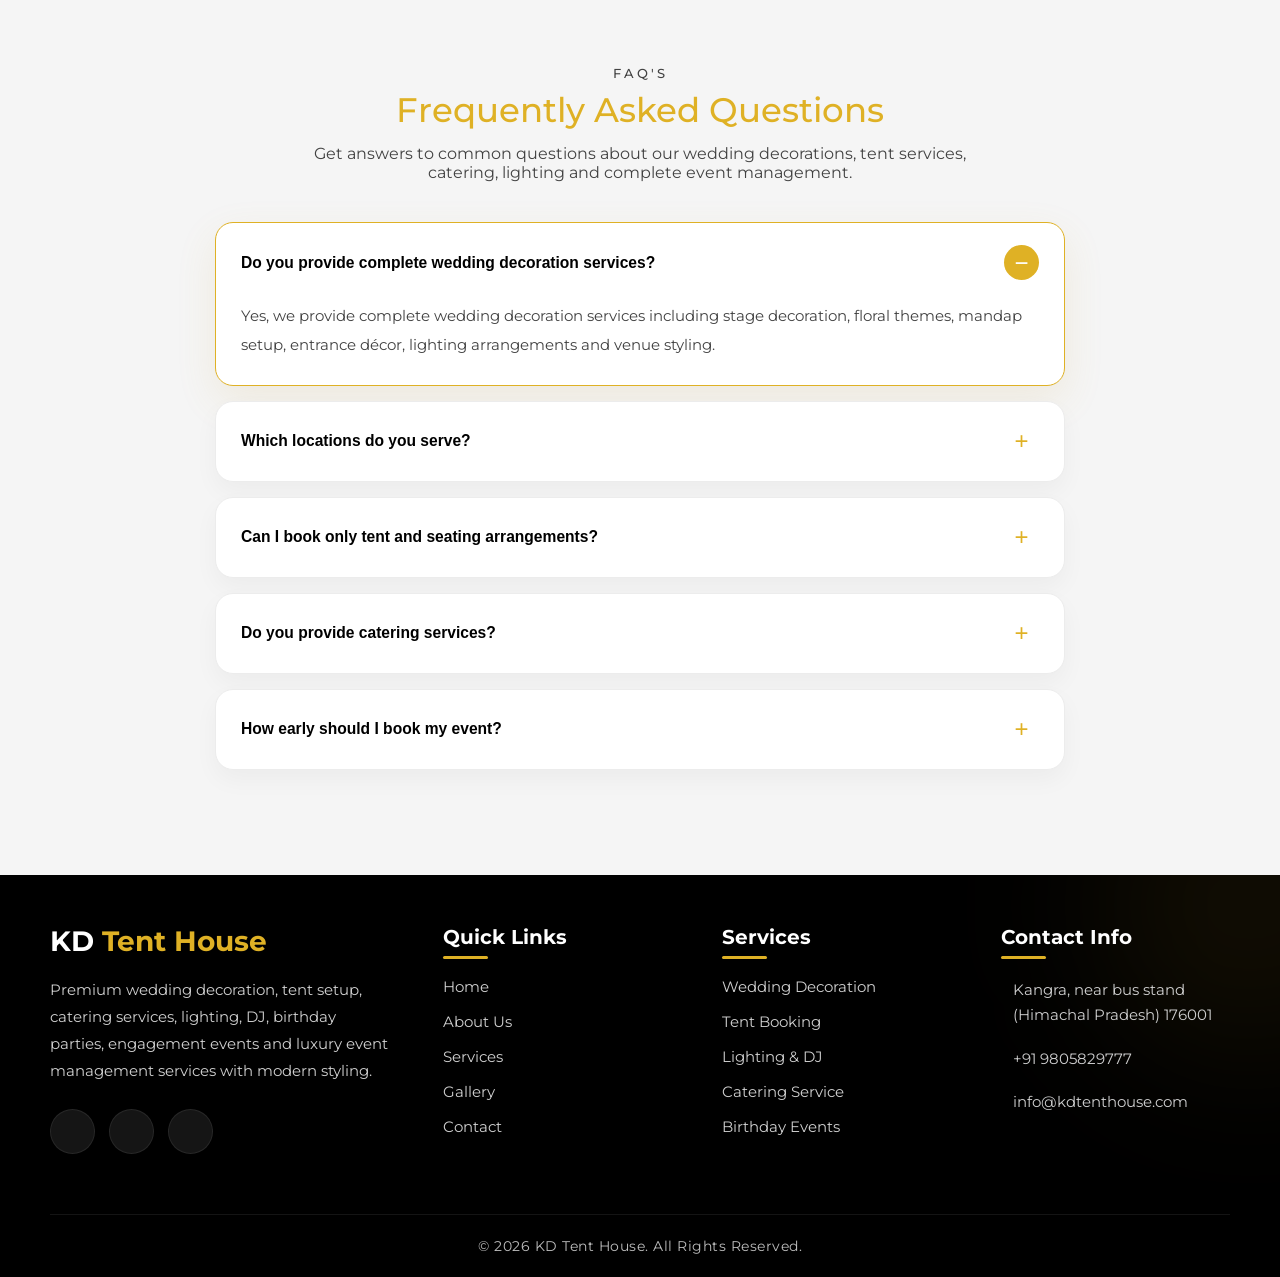
==== commit bf557ff4: "added routes in all pages" ====
--- a/index.html
+++ b/index.html
@@ -87,8 +87,7 @@
         <!-- SLIDE 1 -->
         <div class="kd-slide active">
             <div class="kd-bg">
-                <img src="./Images/Heromainslide1.jpg"
-                    alt="Luxury Wedding Tent">
+                <img src="./Images/Heromainslide1.jpg" alt="Luxury Wedding Tent">
             </div>
             <div class="kd-hero-overlay"></div>
 
@@ -108,8 +107,7 @@
         <!-- SLIDE 2 -->
         <div class="kd-slide">
             <div class="kd-bg">
-                <img src="./Images/Heromainslide2.JPG"
-                    alt="Corporate Event Setup">
+                <img src="./Images/Heromainslide2.JPG" alt="Corporate Event Setup">
             </div>
             <div class="kd-hero-overlay"></div>
 
@@ -125,7 +123,7 @@
                 </p>
 
                 <div class="kd-btns">
-                    <a href="contact.html" class="kd-btn primary">View Wedding Setups</a>
+                    <a href="gallery.html" class="kd-btn primary">View Wedding Setups</a>
                     <a href="contact.html" class="kd-btn secondary">Contact Us</a>
                 </div>
             </div>
@@ -134,8 +132,7 @@
         <!-- SLIDE 3 -->
         <div class="kd-slide">
             <div class="kd-bg">
-                <img src="./Images/SLIDER3.jpg"
-                    alt="Birthday Party Decoration">
+                <img src="./Images/SLIDER3.jpg" alt="Birthday Party Decoration">
             </div>
             <div class="kd-hero-overlay"></div>
 
@@ -151,7 +148,7 @@
                 </p>
 
                 <div class="kd-btns">
-                    <a href="contact.html" class="kd-btn primary">Explore Services</a>
+                    <a href="services.html" class="kd-btn primary">Explore Services</a>
                     <a href="contact.html" class="kd-btn secondary">Book Consultation</a>
                 </div>
             </div>
@@ -159,13 +156,9 @@
 
         <!-- THUMBS -->
         <div class="kd-thumbs">
-            <div class="kd-thumb active"><img
-                    src="./Images/Heromainslide1.jpg"
-                    alt="Wedding Tent Thumbnail"></div>
-            <div class="kd-thumb"><img src="./Images/Heromainslide2.JPG"
-                    alt="Corporate Event Thumbnail"></div>
-            <div class="kd-thumb"><img src="./Images/SLIDER3.jpg"
-                    alt="Birthday Party Thumbnail"></div>
+            <div class="kd-thumb active"><img src="./Images/Heromainslide1.jpg" alt="Wedding Tent Thumbnail"></div>
+            <div class="kd-thumb"><img src="./Images/Heromainslide2.JPG" alt="Corporate Event Thumbnail"></div>
+            <div class="kd-thumb"><img src="./Images/SLIDER3.jpg" alt="Birthday Party Thumbnail"></div>
         </div>
 
         <!-- ARROWS -->
@@ -187,13 +180,11 @@
                 <div class="image-wrapper">
 
                     <div class="main-image">
-                        <img src="./Images/about01.JPG"
-                            alt="">
+                        <img src="./Images/about01.JPG" alt="">
                     </div>
 
                     <div class="floating-image">
-                        <img src="./Images/DSC08888.JPG"
-                            alt="">
+                        <img src="./Images/DSC08888.JPG" alt="">
                     </div>
 
                 </div>
@@ -238,27 +229,27 @@
     </section>
 
 
-<section class="stats-section">
-  <div class="stats-container">
-    
-    <div class="stats-item" data-number="1500">
-      <span class="stats-text">Weddings</span>
-    </div>
-
-    <div class="stats-item" data-number="300">
-      <span class="stats-text">Ceremonies</span>
-    </div>
-
-    <div class="stats-item" data-number="8">
-      <span class="stats-text">Years</span>
-    </div>
-
-    <div class="stats-item" data-number="1">
-      <span class="stats-text">Office</span>
-    </div>
-
-  </div>
-</section>
+    <section class="stats-section">
+        <div class="stats-container">
+
+            <div class="stats-item" data-number="1500">
+                <span class="stats-text">Weddings</span>
+            </div>
+
+            <div class="stats-item" data-number="300">
+                <span class="stats-text">Ceremonies</span>
+            </div>
+
+            <div class="stats-item" data-number="8">
+                <span class="stats-text">Years</span>
+            </div>
+
+            <div class="stats-item" data-number="1">
+                <span class="stats-text">Office</span>
+            </div>
+
+        </div>
+    </section>
 
     <!-- why to choose us -->
     <section class="kd-why-section">
@@ -281,8 +272,7 @@
 
                 <div class="kd-card">
 
-                    <img src="./Images/royaltrntsetup.JPG"
-                        alt="Luxury Wedding Tent Setup">
+                    <img src="./Images/royaltrntsetup.JPG" alt="Luxury Wedding Tent Setup">
 
                     <div class="kd-overlay"></div>
 
@@ -302,8 +292,7 @@
 
                 <div class="kd-card">
 
-                    <img src="./Images/lighting(2).jpg"
-                        alt="Wedding Decoration and Lighting">
+                    <img src="./Images/lighting(2).jpg" alt="Wedding Decoration and Lighting">
 
                     <div class="kd-overlay"></div>
 
@@ -323,8 +312,7 @@
 
                 <div class="kd-card">
 
-                    <img src="./Images/weddingcard.jpg"
-                        alt="Professional Event Management">
+                    <img src="./Images/weddingcard.jpg" alt="Professional Event Management">
 
                     <div class="kd-overlay"></div>
 
@@ -382,8 +370,7 @@
             <div class="homepageservices-grid">
                 <!-- Card 1 -->
                 <div class="homepageservices-card">
-                    <img src="./Images/Catering.jpg"
-                        alt="Grand Tentage & Catering" class="homepageservices-img">
+                    <img src="./Images/Catering.jpg" alt="Grand Tentage & Catering" class="homepageservices-img">
                     <div class="homepageservices-overlay">
                         <h3>Grand Tentage & Catering</h3>
                     </div>
@@ -391,8 +378,7 @@
 
                 <!-- Card 2 -->
                 <div class="homepageservices-card">
-                    <img src="./Images/Themeweddingdecor.JPG"
-                        alt="Theme Wedding Decor" class="homepageservices-img">
+                    <img src="./Images/Themeweddingdecor.JPG" alt="Theme Wedding Decor" class="homepageservices-img">
                     <div class="homepageservices-overlay">
                         <h3>Theme Wedding Decor</h3>
                     </div>
@@ -400,8 +386,8 @@
 
                 <!-- Card 3 -->
                 <div class="homepageservices-card">
-                    <img src="./Images/WhatsApp-Image-2026-02-19-at-11.34.59-AM-5.jpeg"
-                        alt="Corporate Events" class="homepageservices-img">
+                    <img src="./Images/WhatsApp-Image-2026-02-19-at-11.34.59-AM-5.jpeg" alt="Corporate Events"
+                        class="homepageservices-img">
                     <div class="homepageservices-overlay">
                         <h3>Corporate Events</h3>
                     </div>
@@ -409,8 +395,7 @@
 
                 <!-- Card 4 -->
                 <div class="homepageservices-card">
-                    <img src="./Images/Light&soundsetup.jpg"
-                        alt="Light & Sound Setup" class="homepageservices-img">
+                    <img src="./Images/Light&soundsetup.jpg" alt="Light & Sound Setup" class="homepageservices-img">
                     <div class="homepageservices-overlay">
                         <h3>Light & Sound Setup</h3>
                     </div>
@@ -418,8 +403,8 @@
 
                 <!-- Card 5 -->
                 <div class="homepageservices-card">
-                    <img src="./Images/StageDecoration.JPG"
-                        alt="Mandi & Stage Fabrications" class="homepageservices-img">
+                    <img src="./Images/StageDecoration.JPG" alt="Mandi & Stage Fabrications"
+                        class="homepageservices-img">
                     <div class="homepageservices-overlay">
                         <h3>Stage Decoration</h3>
                     </div>
@@ -427,8 +412,7 @@
 
                 <!-- Card 6 -->
                 <div class="homepageservices-card">
-                    <img src="./Images/sittingarea.jpg "
-                        alt="Exhibition Stalls" class="homepageservices-img">
+                    <img src="./Images/sittingarea.jpg " alt="Exhibition Stalls" class="homepageservices-img">
                     <div class="homepageservices-overlay">
                         <h3>Exhibition Stalls</h3>
                     </div>
@@ -436,8 +420,8 @@
 
                 <!-- Card 7 -->
                 <div class="homepageservices-card">
-                    <img src="./Images/_7 Vows Production_Cam 1 Wedding__MG_3310.jpg"
-                        alt="VIP Hospitality Lounges" class="homepageservices-img">
+                    <img src="./Images/_7 Vows Production_Cam 1 Wedding__MG_3310.jpg" alt="VIP Hospitality Lounges"
+                        class="homepageservices-img">
                     <div class="homepageservices-overlay">
                         <h3>VIP Hospitality Lounges</h3>
                     </div>
@@ -445,8 +429,7 @@
 
                 <!-- Card 8 -->
                 <div class="homepageservices-card">
-                    <img src="./Images/Prewedding.JPG"
-                        alt="Pre-Wedding Functions" class="homepageservices-img">
+                    <img src="./Images/Prewedding.JPG" alt="Pre-Wedding Functions" class="homepageservices-img">
                     <div class="homepageservices-overlay">
                         <h3>Pre-Wedding Functions</h3>
                     </div>
@@ -472,8 +455,7 @@
         <div class="tent-collection-grid">
             <div class="tent-collection-card">
                 <div class="tent-collection-pane">
-                    <img src="./Images/ELY_0771.JPG"
-                        alt="Royal Palace Setup">
+                    <img src="./Images/ELY_0771.JPG" alt="Royal Palace Setup">
                     <div class="tent-collection-overlay"></div>
                 </div>
                 <div class="tent-collection-meta">
@@ -491,8 +473,7 @@
 
             <div class="tent-collection-card">
                 <div class="tent-collection-pane">
-                    <img src="./Images/RAJ_3487.JPG"
-                        alt="Crystal Glass Dome">
+                    <img src="./Images/RAJ_3487.JPG" alt="Crystal Glass Dome">
                     <div class="tent-collection-overlay"></div>
                 </div>
                 <div class="tent-collection-meta">
@@ -510,8 +491,7 @@
 
             <div class="tent-collection-card">
                 <div class="tent-collection-pane">
-                    <img src="./Images/FloralThemes.jpg"
-                        alt="Vintage Boho">
+                    <img src="./Images/FloralThemes.jpg" alt="Vintage Boho">
                     <div class="tent-collection-overlay"></div>
                 </div>
                 <div class="tent-collection-meta">
@@ -529,8 +509,7 @@
 
             <div class="tent-collection-card">
                 <div class="tent-collection-pane">
-                    <img src="./Images/_7 Vows Production_Cam 1 Wedding__MG_3066.jpg"
-                        alt="Imperial White Marquee">
+                    <img src="./Images/_7 Vows Production_Cam 1 Wedding__MG_3066.jpg" alt="Imperial White Marquee">
                     <div class="tent-collection-overlay"></div>
                 </div>
                 <div class="tent-collection-meta">
@@ -548,8 +527,7 @@
 
             <div class="tent-collection-card">
                 <div class="tent-collection-pane">
-                    <img src="./Images/receptionsetup.jpg"
-                        alt="Moroccan Estate">
+                    <img src="./Images/receptionsetup.jpg" alt="Moroccan Estate">
                     <div class="tent-collection-overlay"></div>
                 </div>
                 <div class="tent-collection-meta">
@@ -567,8 +545,7 @@
 
             <div class="tent-collection-card">
                 <div class="tent-collection-pane">
-                    <img src="./Images/Prewedding.JPG"
-                        alt="Pastel Pavilion">
+                    <img src="./Images/Prewedding.JPG" alt="Pastel Pavilion">
                     <div class="tent-collection-overlay"></div>
                 </div>
                 <div class="tent-collection-meta">
@@ -605,77 +582,79 @@
         <div class="reels-slider">
             <div class="reels-track">
                 <!-- CARD 1 -->
-                <div class="reel-card">
-                    <img src="./Images/_7 Vows Production_Cam 2 Wedding_150A0583.jpg"
-                        alt="">
-                    <div class="overlay"></div>
-                    <div class="insta-badge">
-                        @KD_TENTHOUSE
-                    </div>
-                    <div class="play-btn"></div>
-                    <div class="reel-content">
-                        <h3>Royal Wedding Setup</h3>
-                        <p>
-                            Grand mandap decoration with luxurious floral styling and royal ambience.
-                        </p>
-                    </div>
-                </div>
-
+                <a href="https://www.instagram.com/kdtenthouse/?hl=en" target="_blank" rel="noopener">
+                    <div class="reel-card">
+                        <img src="./Images/_7 Vows Production_Cam 2 Wedding_150A0583.jpg" alt="">
+                        <div class="overlay"></div>
+                        <div class="insta-badge">
+                            @KD_TENTHOUSE
+                        </div>
+                        <div class="play-btn"></div>
+                        <div class="reel-content">
+                            <h3>Royal Wedding Setup</h3>
+                            <p>
+                                Grand mandap decoration with luxurious floral styling and royal ambience.
+                            </p>
+                        </div>
+                    </div>
+                </a>
                 <!-- CARD 2 -->
-                <div class="reel-card">
-                    <img src="./Images/_7 Vows Production_Cam 2 Wedding_150A0620.jpg"
-                        alt="">
-                    <div class="overlay"></div>
-                    <div class="insta-badge">
-                        @KD_TENTHOUSE
-                    </div>
-                    <div class="play-btn"></div>
-                    <div class="reel-content">
-                        <h3>Couple Entry Decor</h3>
-                        <p>
-                            Magical entry pathway with premium lights, flowers, and theme decor.
-                        </p>
-                    </div>
-                </div>
-
+                <a href="https://www.instagram.com/kdtenthouse/?hl=en" target="_blank" rel="noopener">
+                    <div class="reel-card">
+                        <img src="./Images/_7 Vows Production_Cam 2 Wedding_150A0620.jpg" alt="">
+                        <div class="overlay"></div>
+                        <div class="insta-badge">
+                            @KD_TENTHOUSE
+                        </div>
+                        <div class="play-btn"></div>
+                        <div class="reel-content">
+                            <h3>Couple Entry Decor</h3>
+                            <p>
+                                Magical entry pathway with premium lights, flowers, and theme decor.
+                            </p>
+                        </div>
+                    </div>
+                </a>
                 <!-- CARD 3 -->
-                <div class="reel-card">
-                    <img src="./Images/ELY_3307.JPG"
-                        alt="">
-                    <div class="overlay"></div>
-                    <div class="insta-badge">
-                        @KD_TENTHOUSE
-                    </div>
-                    <div class="play-btn"></div>
-                    <div class="reel-content">
-                        <h3>Bridal Theme Decor</h3>
-                        <p>
-                            Elegant pink floral wedding styling designed for premium celebrations.
-                        </p>
-                    </div>
-                </div>
-
+                <a href="https://www.instagram.com/kdtenthouse/?hl=en" target="_blank" rel="noopener">
+                    <div class="reel-card">
+                        <img src="./Images/ELY_3307.JPG" alt="">
+                        <div class="overlay"></div>
+                        <div class="insta-badge">
+                            @KD_TENTHOUSE
+                        </div>
+                        <div class="play-btn"></div>
+                        <div class="reel-content">
+                            <h3>Bridal Theme Decor</h3>
+                            <p>
+                                Elegant pink floral wedding styling designed for premium celebrations.
+                            </p>
+                        </div>
+                    </div>
+                </a>
                 <!-- CARD 4 -->
-                <div class="reel-card">
-                    <img src="./Images/StageDecoration.JPG"
-                        alt="">
-                    <div class="overlay"></div>
-                    <div class="insta-badge">
-                        @KD_TENTHOUSE
-                    </div>
-                    <div class="play-btn"></div>
-                    <div class="reel-content">
-                        <h3>Luxury Stage Design</h3>
-                        <p>
-                            Beautiful wedding stage decoration with modern luxury aesthetics.
-                        </p>
-                    </div>
-                </div>
+                <a href="https://www.instagram.com/kdtenthouse/?hl=en" target="_blank" rel="noopener">
+                    <div class="reel-card">
+                        <img src="./Images/StageDecoration.JPG" alt="">
+                        <div class="overlay"></div>
+                        <div class="insta-badge">
+                            @KD_TENTHOUSE
+                        </div>
+                        <div class="play-btn"></div>
+                        <div class="reel-content">
+                            <h3>Luxury Stage Design</h3>
+                            <p>
+                                Beautiful wedding stage decoration with modern luxury aesthetics.
+                            </p>
+                        </div>
+                    </div>
+                </a>
             </div>
         </div>
         <!-- BUTTON -->
         <div class="btn-wrap">
-            <a href="#" class="about-btn">
+            <a href="https://www.instagram.com/kdtenthouse/?hl=en" target="_blank" rel="noopener"
+                aria-label="Visit KD Tent House on Instagram" class="about-btn">
                 VIEW MORE REELS
             </a>
         </div>
@@ -853,125 +832,125 @@
     </section>
 
     <!-- faq -->
-     
-<section class="faq-section">
-
-    <div class="section-header">
-        <span class="sub-title">FAQ'S</span>
-
-        <h2>Frequently Asked Questions</h2>
-
-        <p>
-            Get answers to common questions about our wedding decorations,
-            tent services, catering, lighting and complete event management.
-        </p>
-    </div>
-
-    <div class="faq-container">
-
-        <!-- FAQ 1 -->
-
-        <div class="faq-item active">
-
-            <button class="faq-question">
-                <h3>Do you provide complete wedding decoration services?</h3>
-                <div class="faq-icon">−</div>
-            </button>
-
-            <div class="faq-answer">
-                <div class="faq-answer-content">
-                    <p>
-                        Yes, we provide complete wedding decoration services including stage decoration,
-                        floral themes, mandap setup, entrance décor, lighting arrangements and venue styling.
-                    </p>
-                </div>
-            </div>
-
-        </div>
-
-        <!-- FAQ 2 -->
-
-        <div class="faq-item">
-
-            <button class="faq-question">
-                <h3>Which locations do you serve?</h3>
-                <div class="faq-icon">+</div>
-            </button>
-
-            <div class="faq-answer">
-                <div class="faq-answer-content">
-                    <p>
-                        We serve Kangra, Dharamshala, Palampur, Hamirpur, Una,
-                        Mandi and surrounding areas across Himachal Pradesh.
-                    </p>
-                </div>
-            </div>
-
-        </div>
-
-        <!-- FAQ 3 -->
-
-        <div class="faq-item">
-
-            <button class="faq-question">
-                <h3>Can I book only tent and seating arrangements?</h3>
-                <div class="faq-icon">+</div>
-            </button>
-
-            <div class="faq-answer">
-                <div class="faq-answer-content">
-                    <p>
-                        Absolutely. You can book tents, chairs, tables,
-                        stage setups, lighting systems or complete event packages.
-                    </p>
-                </div>
-            </div>
-
-        </div>
-
-        <!-- FAQ 4 -->
-
-        <div class="faq-item">
-
-            <button class="faq-question">
-                <h3>Do you provide catering services?</h3>
-                <div class="faq-icon">+</div>
-            </button>
-
-            <div class="faq-answer">
-                <div class="faq-answer-content">
-                    <p>
-                        Yes, we offer professional catering services with customized
-                        menus for weddings, receptions, birthdays and corporate events.
-                    </p>
-                </div>
-            </div>
-
-        </div>
-
-        <!-- FAQ 5 -->
-
-        <div class="faq-item">
-
-            <button class="faq-question">
-                <h3>How early should I book my event?</h3>
-                <div class="faq-icon">+</div>
-            </button>
-
-            <div class="faq-answer">
-                <div class="faq-answer-content">
-                    <p>
-                        We recommend booking 2–4 weeks in advance. During wedding season,
-                        earlier booking ensures better availability and planning.
-                    </p>
-                </div>
-            </div>
-
-        </div>
-
-    </div>
-
-</section>
+
+    <section class="faq-section">
+
+        <div class="section-header">
+            <span class="sub-title">FAQ'S</span>
+
+            <h2>Frequently Asked Questions</h2>
+
+            <p>
+                Get answers to common questions about our wedding decorations,
+                tent services, catering, lighting and complete event management.
+            </p>
+        </div>
+
+        <div class="faq-container">
+
+            <!-- FAQ 1 -->
+
+            <div class="faq-item active">
+
+                <button class="faq-question">
+                    <h3>Do you provide complete wedding decoration services?</h3>
+                    <div class="faq-icon">−</div>
+                </button>
+
+                <div class="faq-answer">
+                    <div class="faq-answer-content">
+                        <p>
+                            Yes, we provide complete wedding decoration services including stage decoration,
+                            floral themes, mandap setup, entrance décor, lighting arrangements and venue styling.
+                        </p>
+                    </div>
+                </div>
+
+            </div>
+
+            <!-- FAQ 2 -->
+
+            <div class="faq-item">
+
+                <button class="faq-question">
+                    <h3>Which locations do you serve?</h3>
+                    <div class="faq-icon">+</div>
+                </button>
+
+                <div class="faq-answer">
+                    <div class="faq-answer-content">
+                        <p>
+                            We serve Kangra, Dharamshala, Palampur, Hamirpur, Una,
+                            Mandi and surrounding areas across Himachal Pradesh.
+                        </p>
+                    </div>
+                </div>
+
+            </div>
+
+            <!-- FAQ 3 -->
+
+            <div class="faq-item">
+
+                <button class="faq-question">
+                    <h3>Can I book only tent and seating arrangements?</h3>
+                    <div class="faq-icon">+</div>
+                </button>
+
+                <div class="faq-answer">
+                    <div class="faq-answer-content">
+                        <p>
+                            Absolutely. You can book tents, chairs, tables,
+                            stage setups, lighting systems or complete event packages.
+                        </p>
+                    </div>
+                </div>
+
+            </div>
+
+            <!-- FAQ 4 -->
+
+            <div class="faq-item">
+
+                <button class="faq-question">
+                    <h3>Do you provide catering services?</h3>
+                    <div class="faq-icon">+</div>
+                </button>
+
+                <div class="faq-answer">
+                    <div class="faq-answer-content">
+                        <p>
+                            Yes, we offer professional catering services with customized
+                            menus for weddings, receptions, birthdays and corporate events.
+                        </p>
+                    </div>
+                </div>
+
+            </div>
+
+            <!-- FAQ 5 -->
+
+            <div class="faq-item">
+
+                <button class="faq-question">
+                    <h3>How early should I book my event?</h3>
+                    <div class="faq-icon">+</div>
+                </button>
+
+                <div class="faq-answer">
+                    <div class="faq-answer-content">
+                        <p>
+                            We recommend booking 2–4 weeks in advance. During wedding season,
+                            earlier booking ensures better availability and planning.
+                        </p>
+                    </div>
+                </div>
+
+            </div>
+
+        </div>
+
+    </section>
 
     <!-- footer -->
     <footer class="footer">
@@ -988,13 +967,23 @@
 
                 <div class="footer-social">
 
-                    <a href="#"><i class="fab fa-facebook-f"></i></a>
-
-                    <a href="#"><i class="fab fa-instagram"></i></a>
-
-                    <a href="#"><i class="fab fa-youtube"></i></a>
-
-                    <a href="#"><i class="fab fa-whatsapp"></i></a>
+                    <!-- Facebook -->
+                    <a href="https://www.facebook.com/kdtenthouse/" target="_blank" rel="noopener"
+                        aria-label="Visit KD Tent House on Facebook">
+                        <i class="fab fa-facebook-f"></i>
+                    </a>
+
+                    <!-- Instagram -->
+                    <a href="https://www.instagram.com/kdtenthouse/?hl=en" target="_blank" rel="noopener"
+                        aria-label="Visit KD Tent House on Instagram">
+                        <i class="fab fa-instagram"></i>
+                    </a>
+
+                    <!-- WhatsApp Chat -->
+                    <a href="https://wa.me/919805829777?text=Hello%20KD%20Tent%20House,%20I%20would%20like%20to%20know%20more%20about%20your%20wedding%20and%20event%20decoration%20services."
+                        target="_blank" rel="noopener" aria-label="Chat with KD Tent House on WhatsApp">
+                        <i class="fab fa-whatsapp"></i>
+                    </a>
 
                 </div>
 
@@ -1054,12 +1043,14 @@
 
                     <p>
                         <i class="fa-solid fa-location-dot"></i>
-                        kangra, India
+                        Kangra, near bus stand
+                        (Himachal Pradesh) 176001
                     </p>
+
 
                     <p>
                         <i class="fa-solid fa-phone"></i>
-                        +91 12345678
+                        +91 9805829777
                     </p>
 
                     <p>
@@ -1084,26 +1075,21 @@
         </div>
 
     </footer>
-    
+
     <!-- FLOATING BUTTONS -->
-<div class="floating-btns">
-    <!-- WHATSAPP -->
-    <a href="https://wa.me/919805829777?text=Hello%20KD%20Tent%20House,%20I%20would%20like%20to%20know%20more%20about%20your%20wedding%20and%20event%20decoration%20services."
-       target="_blank"
-       rel="noopener"
-       aria-label="Chat on WhatsApp"
-       class="float-btn whatsapp-btn">
-        <i class="fa-brands fa-whatsapp"></i>
-    </a>
-
-    <!-- CALL -->
-    <a href="tel:+919805829777"
-       aria-label="Call KD Tent House"
-       class="float-btn call-btn">
-        <i class="fa-solid fa-phone"></i>
-    </a>
-
-</div>
+    <div class="floating-btns">
+        <!-- WHATSAPP -->
+        <a href="https://wa.me/919805829777?text=Hello%20KD%20Tent%20House,%20I%20would%20like%20to%20know%20more%20about%20your%20wedding%20and%20event%20decoration%20services."
+            target="_blank" rel="noopener" aria-label="Chat on WhatsApp" class="float-btn whatsapp-btn">
+            <i class="fa-brands fa-whatsapp"></i>
+        </a>
+
+        <!-- CALL -->
+        <a href="tel:+919805829777" aria-label="Call KD Tent House" class="float-btn call-btn">
+            <i class="fa-solid fa-phone"></i>
+        </a>
+
+    </div>
 
 
     <script src="main.js"></script>
--- a/style.css
+++ b/style.css
@@ -1026,6 +1026,7 @@
 .kd-why-section{
     position:relative;
     overflow:hidden;
+    padding: 20px 0px;
 }
 
 .kd-container{
@@ -1301,26 +1302,27 @@
 }
 
 /* ========================= CONTACT ========================= */
+/* ========================= CONTACT ========================= */
+
 .contact-section{
     width:min(100% - 32px,1320px);
     margin:50px auto;
-    padding:30px;
+    padding:25px;
     background:var(--white);
     border:1px solid #d5cfcf;
 }
 
 .contact-wrapper{
     display:grid;
-    grid-template-columns:minmax(0,1fr) minmax(0,1fr);
-    height:100%;
-    gap:40px;
-    align-items:stretch;
-}
-
+    grid-template-columns:1fr 1fr;
+    gap:30px;
+    align-items:start;
+}
+
+/* LEFT IMAGE */
 .contactimage{
     width:100%;
-    height:80%;
-    /* min-height:420px; */
+    height:500px; /* Change to 450px or 400px if needed */
     overflow:hidden;
     border-radius:12px;
 }
@@ -1329,38 +1331,35 @@
     width:100%;
     height:100%;
     object-fit:cover;
+    object-position:center;
     transition:transform 0.6s ease;
 }
 
 .contactimage:hover img{
-    transform:scale(1.08);
-}
-
+    transform:scale(1.05);
+}
+
+/* RIGHT FORM */
 .contact-form{
-    display:flex;
-    flex-direction:column;
-    justify-content:flex-start;
-    padding:40px 50px;
+    padding:25px;
     background:#fafafa;
     border:1px solid #eeeeee;
     border-radius:12px;
 }
 
 .contact-form h3{
-    width:100%;
-    margin-bottom:30px;
+    margin-bottom:20px;
     color:var(--heading-color);
     font-size:24px;
-    text-align:left;
 }
 
 .contact-form form{
-    width:100%;
     display:flex;
     flex-direction:column;
-    gap:25px;
-}
-
+    gap:15px;
+}
+
+/* INPUTS */
 .input-group{
     position:relative;
     width:100%;
@@ -1370,50 +1369,49 @@
 .input-group textarea,
 .input-group select{
     width:100%;
-    padding:16px;
+    padding:12px 15px;
     border:1px solid #cccccc;
     border-radius:6px;
     outline:none;
     background:transparent;
-    color:var(--black);
-    font:inherit;
     font-size:15px;
     appearance:none;
-    transition:border-color var(--transition);
+    transition:0.3s;
 }
 
 .input-group textarea{
-    min-height:140px;
+    min-height:90px;
     resize:vertical;
 }
 
 .input-group label{
     position:absolute;
     top:50%;
-    left:16px;
+    left:12px;
     transform:translateY(-50%);
-    padding:0 6px;
     background:#fafafa;
-    color:var(--dark-gray);
+    padding:0 5px;
+    color:#777;
     font-size:14px;
     pointer-events:none;
-    transition:var(--transition);
+    transition:0.3s;
 }
 
 .input-group textarea + label{
-    top:20px;
+    top:18px;
     transform:none;
 }
 
-.input-group select + label,
 .input-group input:focus + label,
 .input-group input:valid + label,
 .input-group textarea:focus + label,
-.input-group textarea:valid + label{
+.input-group textarea:valid + label,
+.input-group select:focus + label,
+.input-group select:valid + label{
     top:-8px;
+    left:10px;
+    font-size:12px;
     color:var(--black);
-    font-size:12px;
-    transform:none;
 }
 
 .input-group input:focus,
@@ -1422,17 +1420,17 @@
     border-color:var(--yellow);
 }
 
+/* BUTTON */
 .contact-form button{
     width:100%;
-    padding:16px;
+    padding:14px;
     border:none;
     border-radius:6px;
     background:var(--yellow);
     color:var(--black);
+    font-weight:600;
     cursor:pointer;
-    font-weight:600;
-    letter-spacing:1px;
-    transition:background var(--transition), color var(--transition);
+    transition:0.3s;
 }
 
 .contact-form button:hover{
@@ -2177,6 +2175,7 @@
 
 .service-title{
     font-size:22px;
+    text-align: center;
     color:var(--black);
     margin-bottom:15px;
     font-weight:400;
@@ -3527,7 +3526,7 @@
 /* --- BLOG PAGE LAYOUT --- */
 .blog-wrapper {
     max-width: 1200px;
-    margin: 50px auto;
+    margin: 30px auto;
     display: grid;
     grid-template-columns: 3fr 1.3fr;
     gap: 30px;
@@ -3540,7 +3539,8 @@
 
 .blog-header {
     text-align: center;
-    margin-bottom: 40px;
+    margin-bottom: 20px;
+    padding: 20px 0px;
 }
 
 .blog-header .sub-title {
@@ -3551,7 +3551,7 @@
 }
 
 .blog-header .main-title {
-    margin-top: 10px;
+    margin-top: 5px;
 }
 
 /* ===== SIDEBAR ===== */
@@ -3599,7 +3599,9 @@
     border-bottom:1px solid #eee;
     font-size:14px;
 }
-
+.recent-posts a{
+    color: var(--yellow);
+}
 
 /* --------------------------- BLOG DETAIL --------------------------- */
 .blog-detail-banner{
@@ -3668,6 +3670,7 @@
     width:min(100% - 40px, 1200px);
     margin:60px auto;
     display:grid;
+    margin-top: 120px;
     grid-template-columns:minmax(0, 1fr) 340px;
     gap:34px;
     align-items:start;
@@ -4156,6 +4159,12 @@
         font-size:95px;
         top:-45px;
     }
+    .kd-services-strip{
+padding: 10px;
+    }
+    .kd-strip-text{
+        font-size: 20px;
+    }
 
 }
 
@@ -4321,7 +4330,7 @@
     .blog-detail-wrapper,
     .related-blog-section{
         width:min(100% - 28px, 1200px);
-        margin-top:38px;
+        margin-top:90px;
     }
 
     .blog-featured-image{
@@ -4797,7 +4806,7 @@
         max-width:260px;
     }
 .kd-hero{
-        height:70vh;
+        height:60vh;
     }
     .kd-hero-title{
         font-size:2.3rem;
@@ -4990,8 +4999,8 @@
         min-height:490px;
     }
     .kd-slide{
-        align-items:flex-start;
-        padding:120px 18px 120px;
+        align-items:center;
+        padding:160px 18px 120px;
     }
     .kd-hero-content{
         max-width:100%;
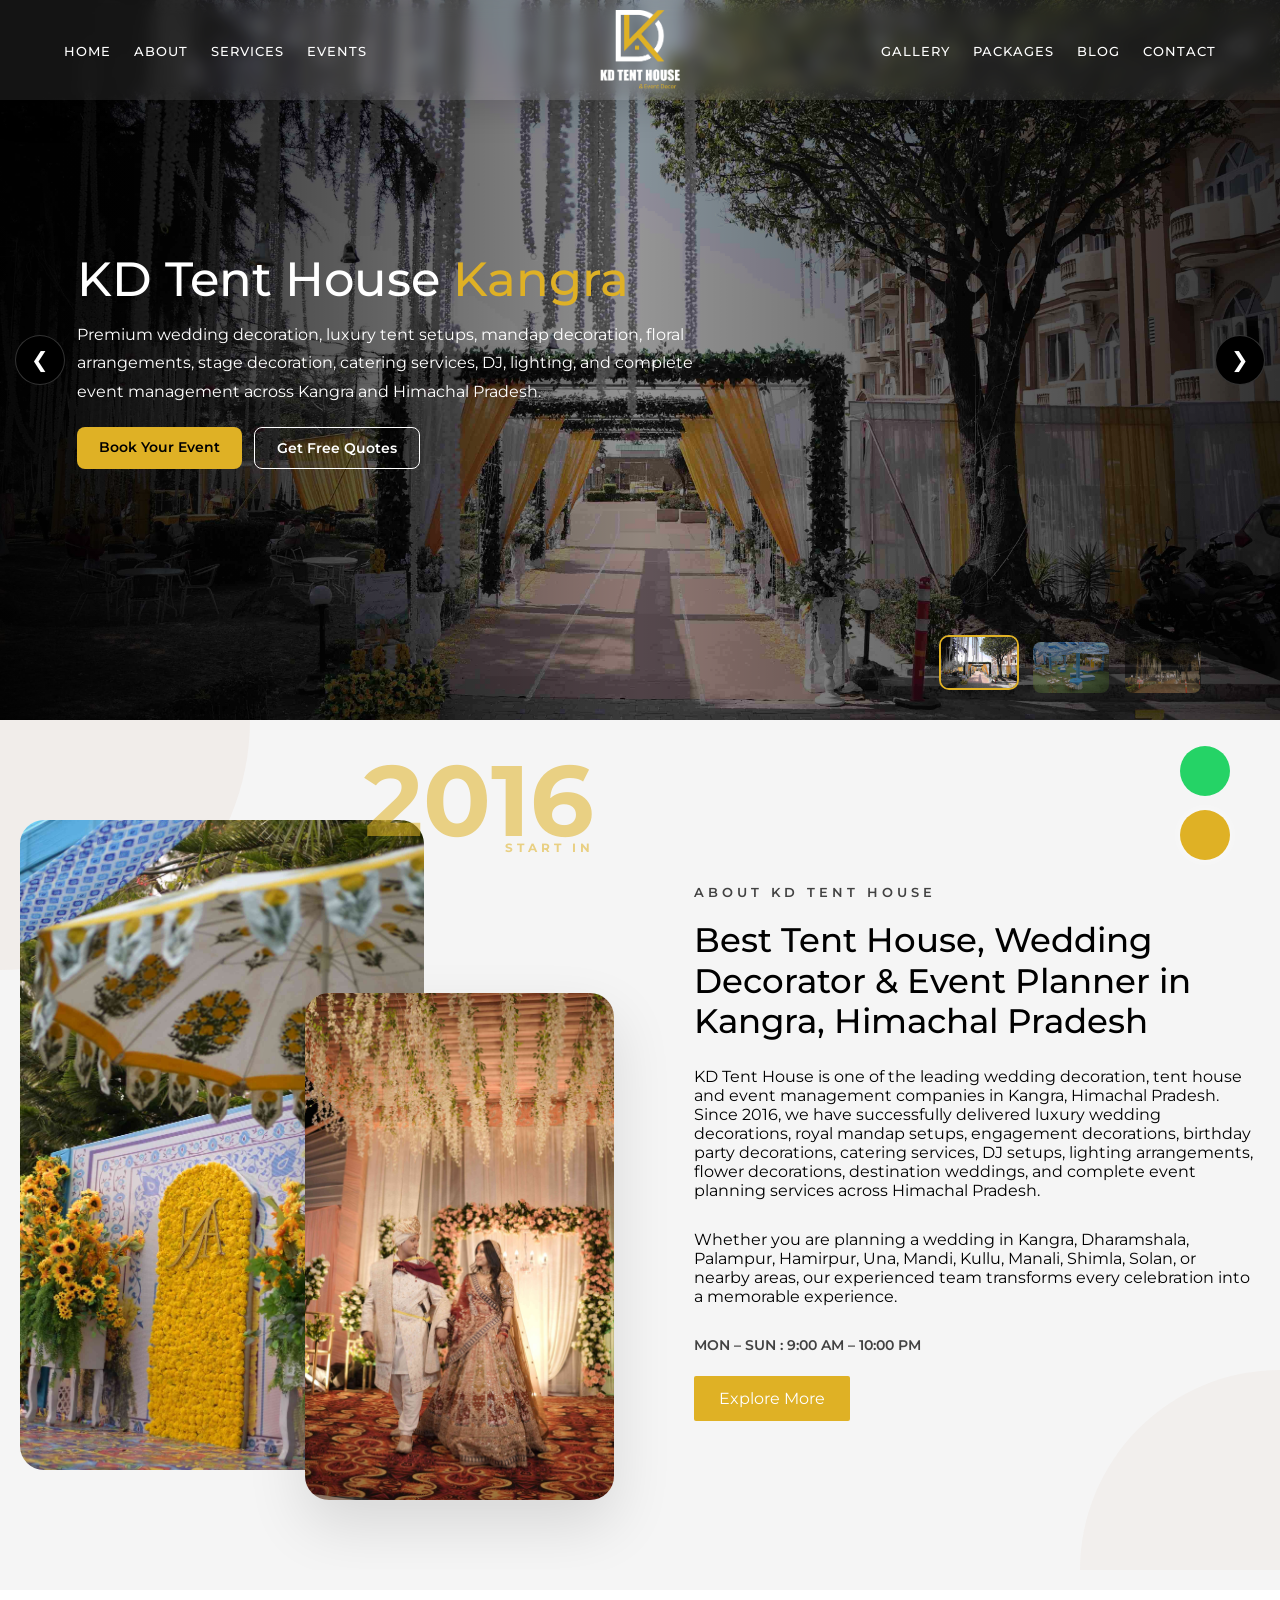
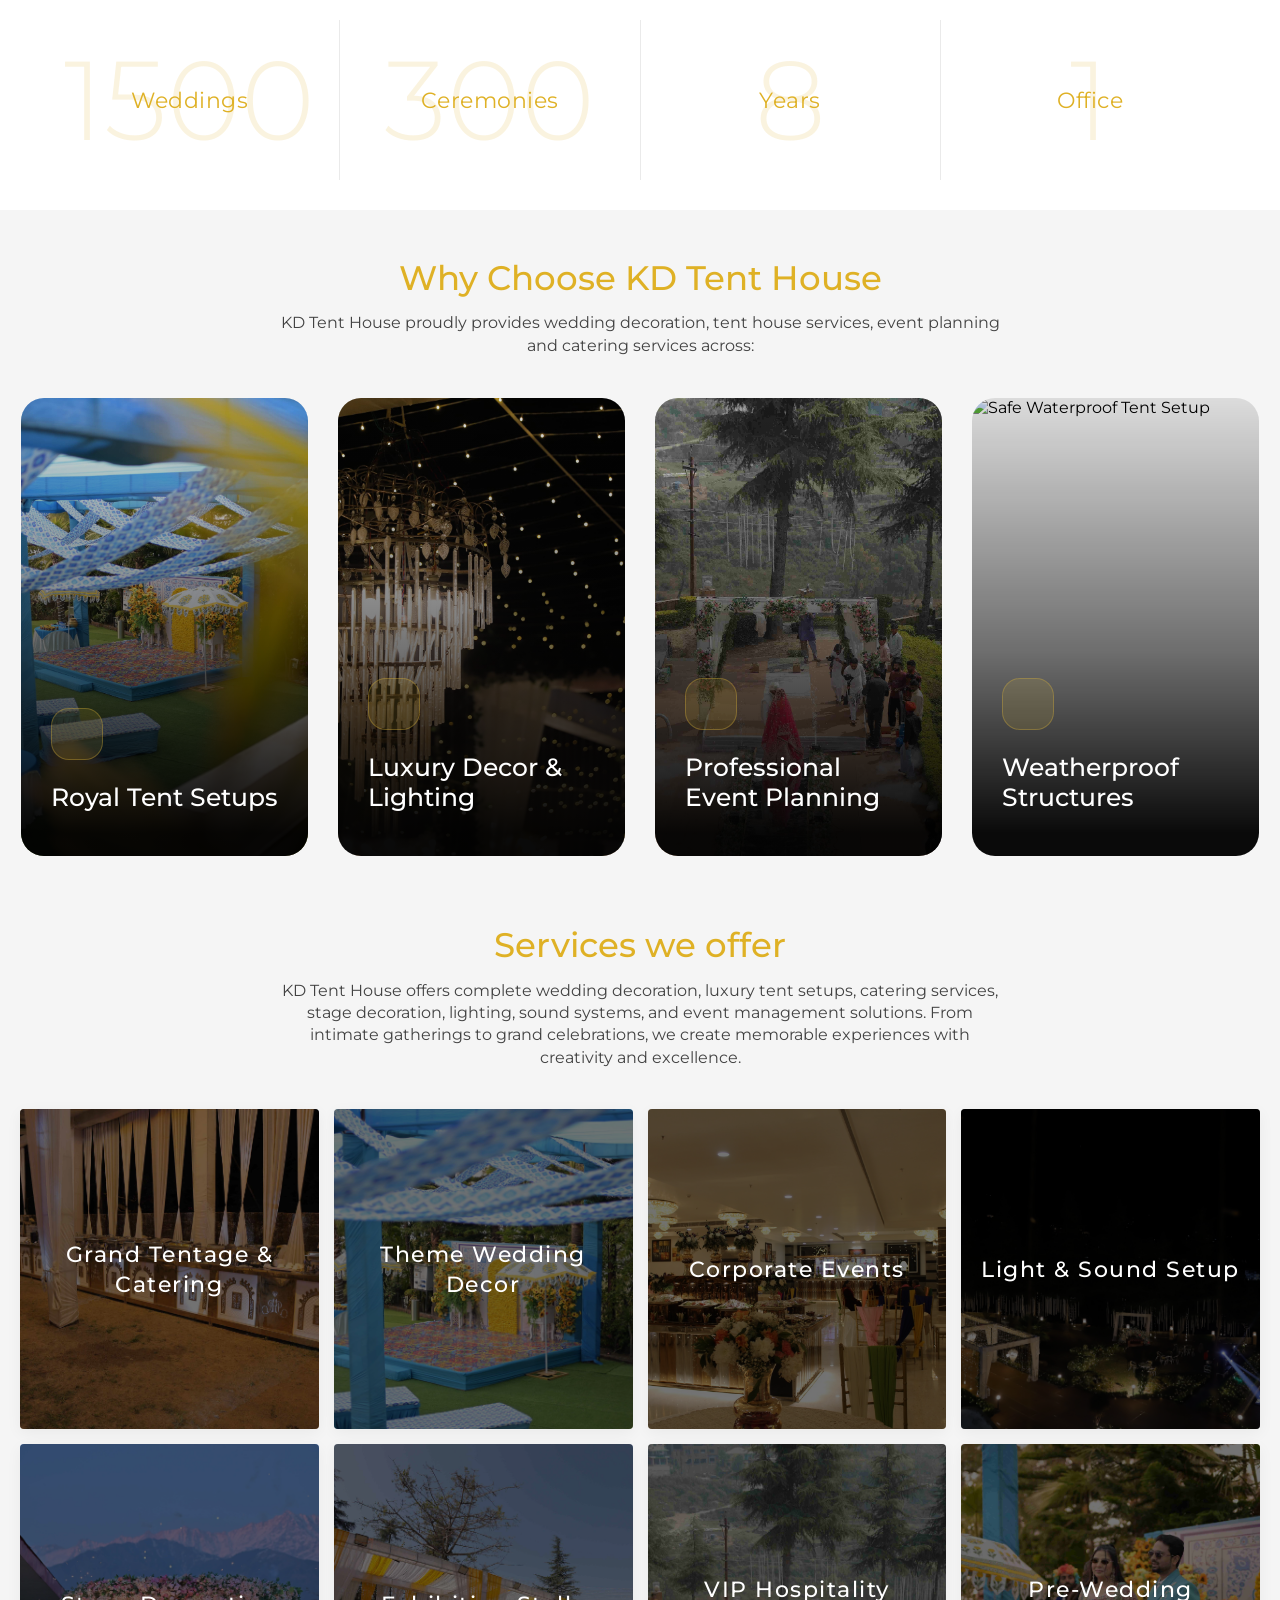
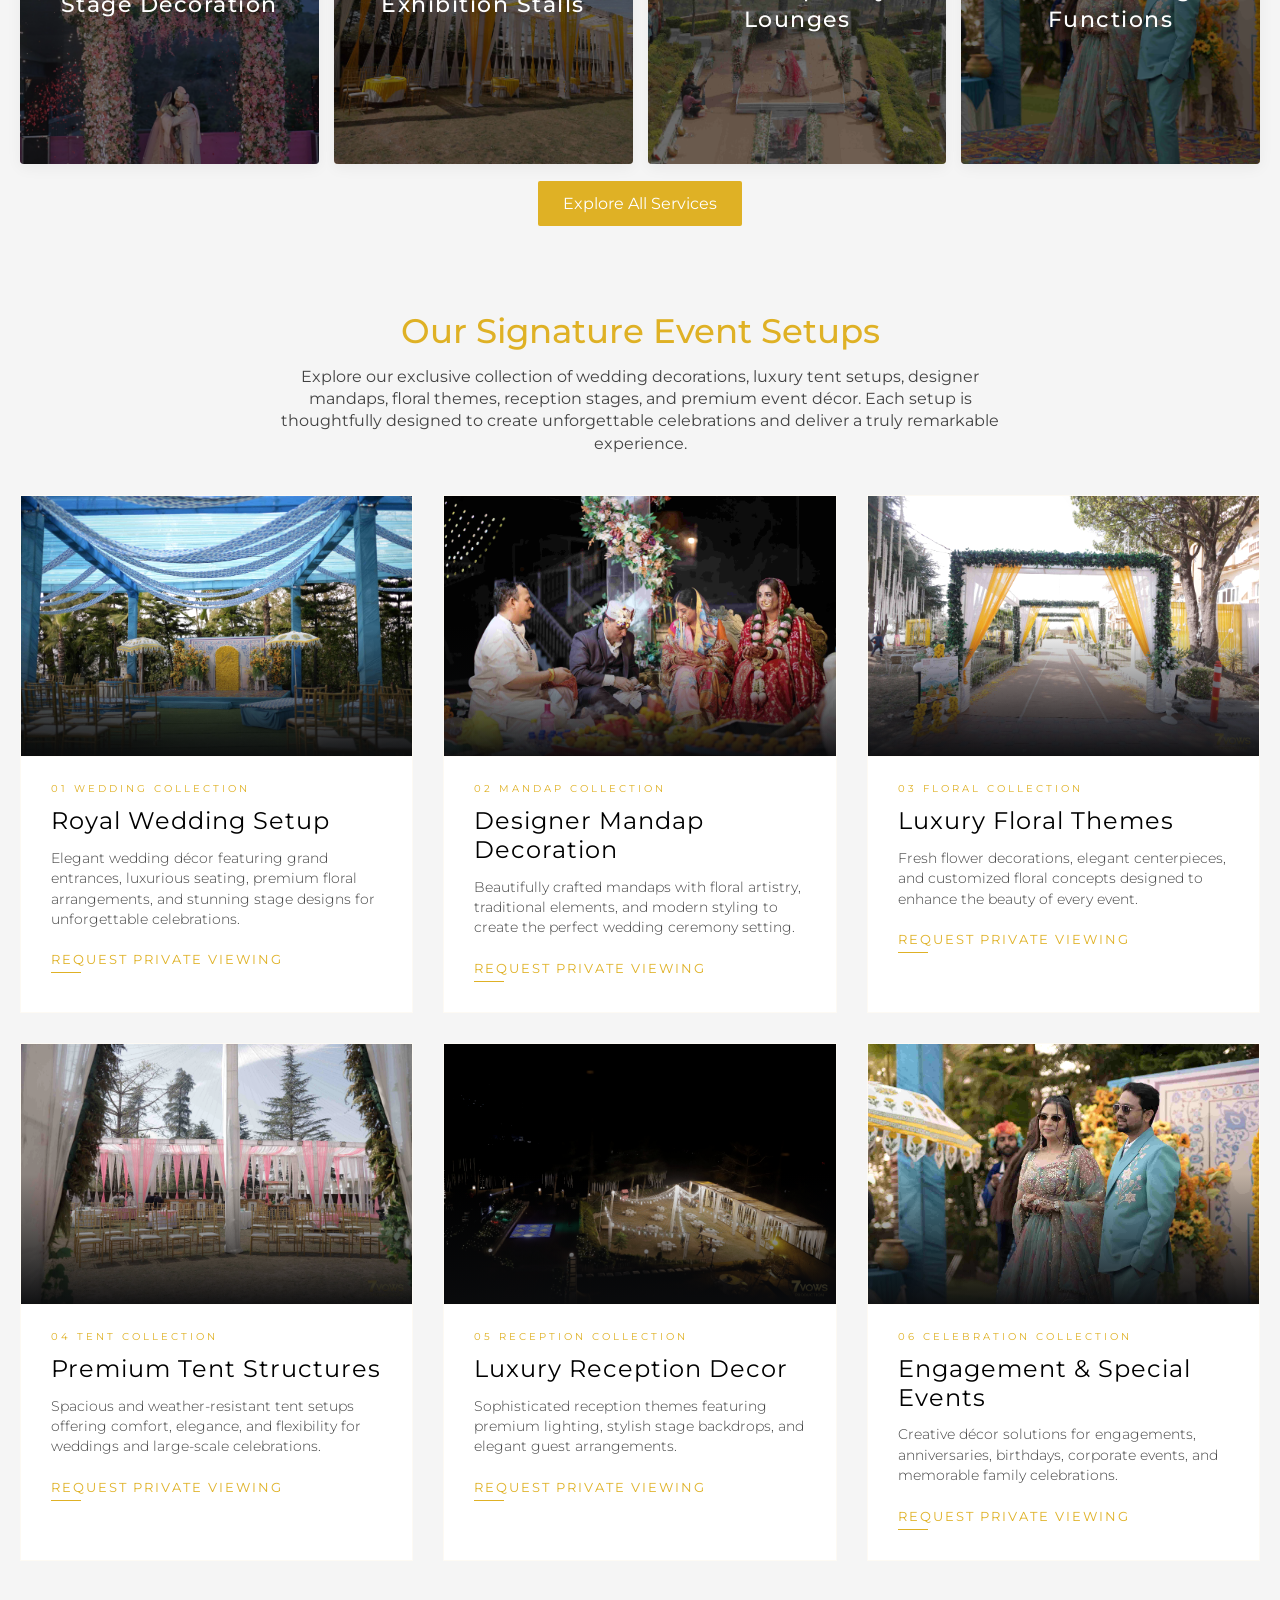
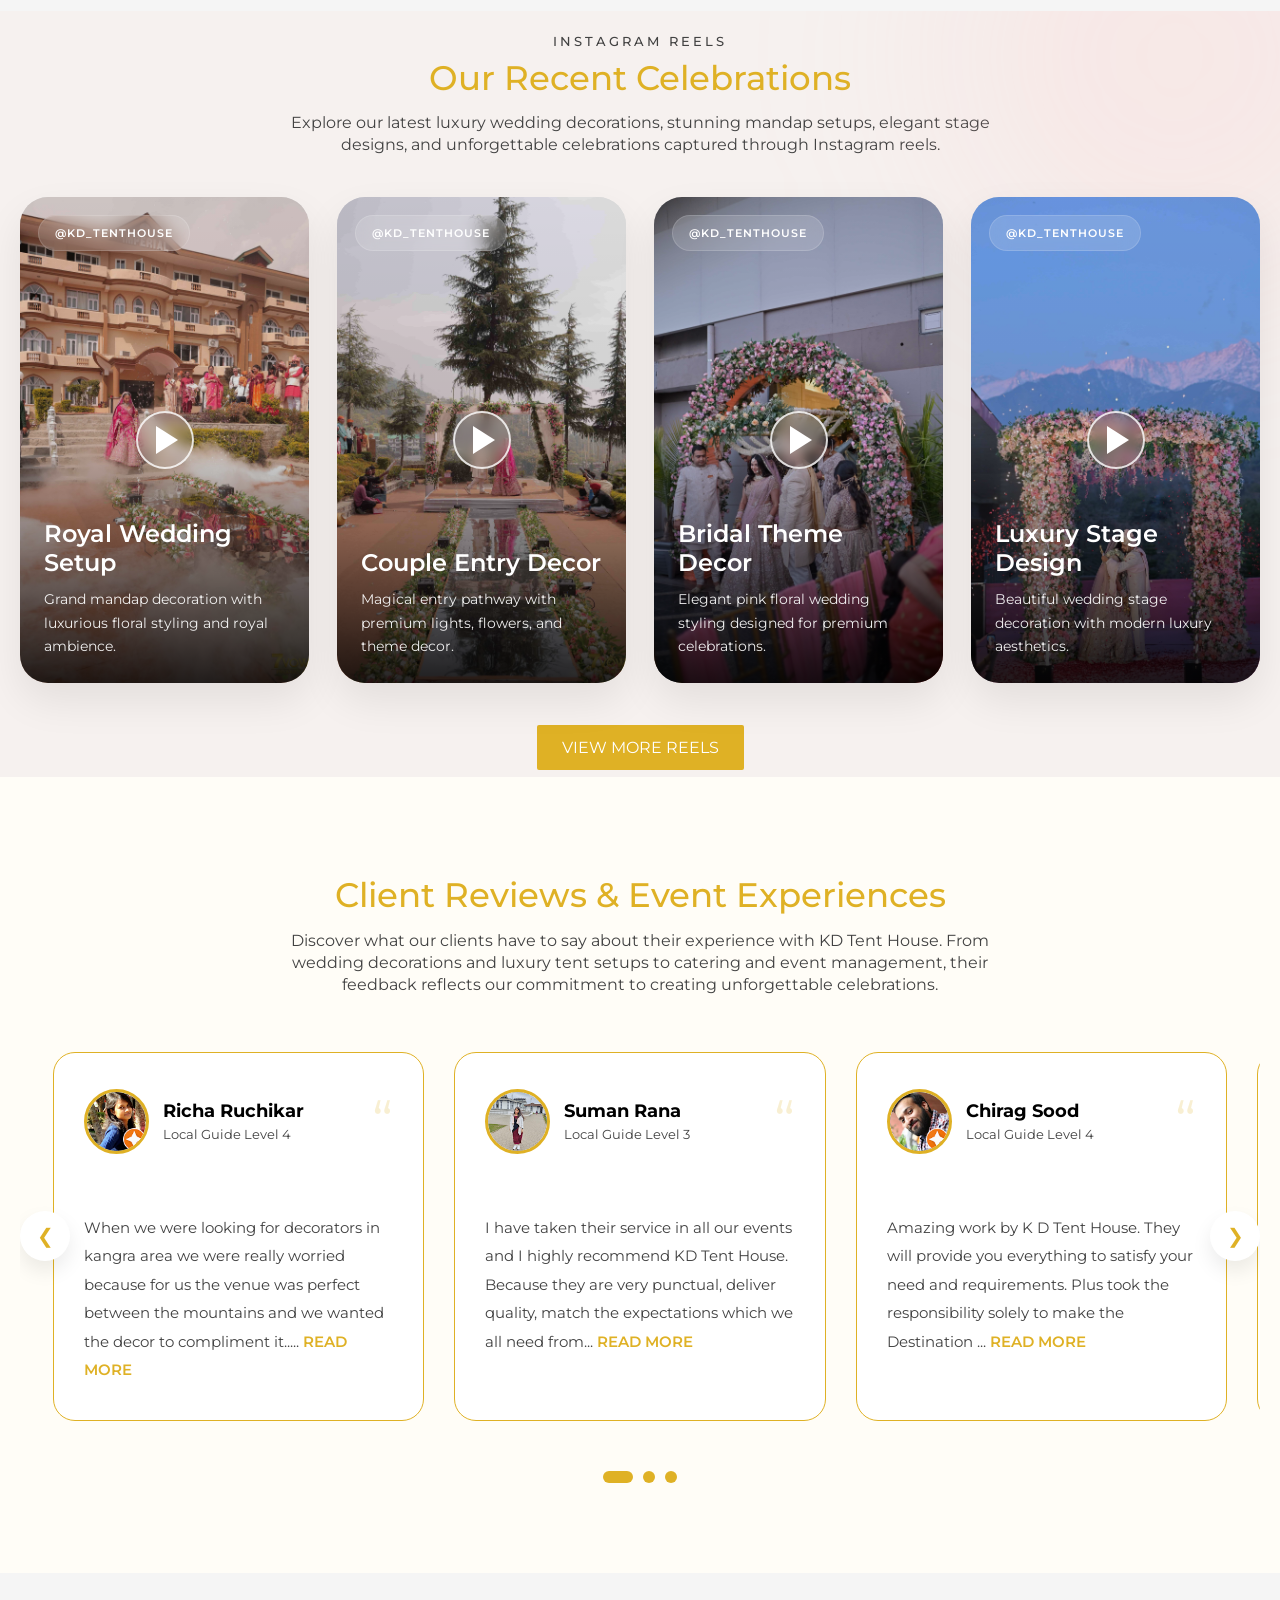
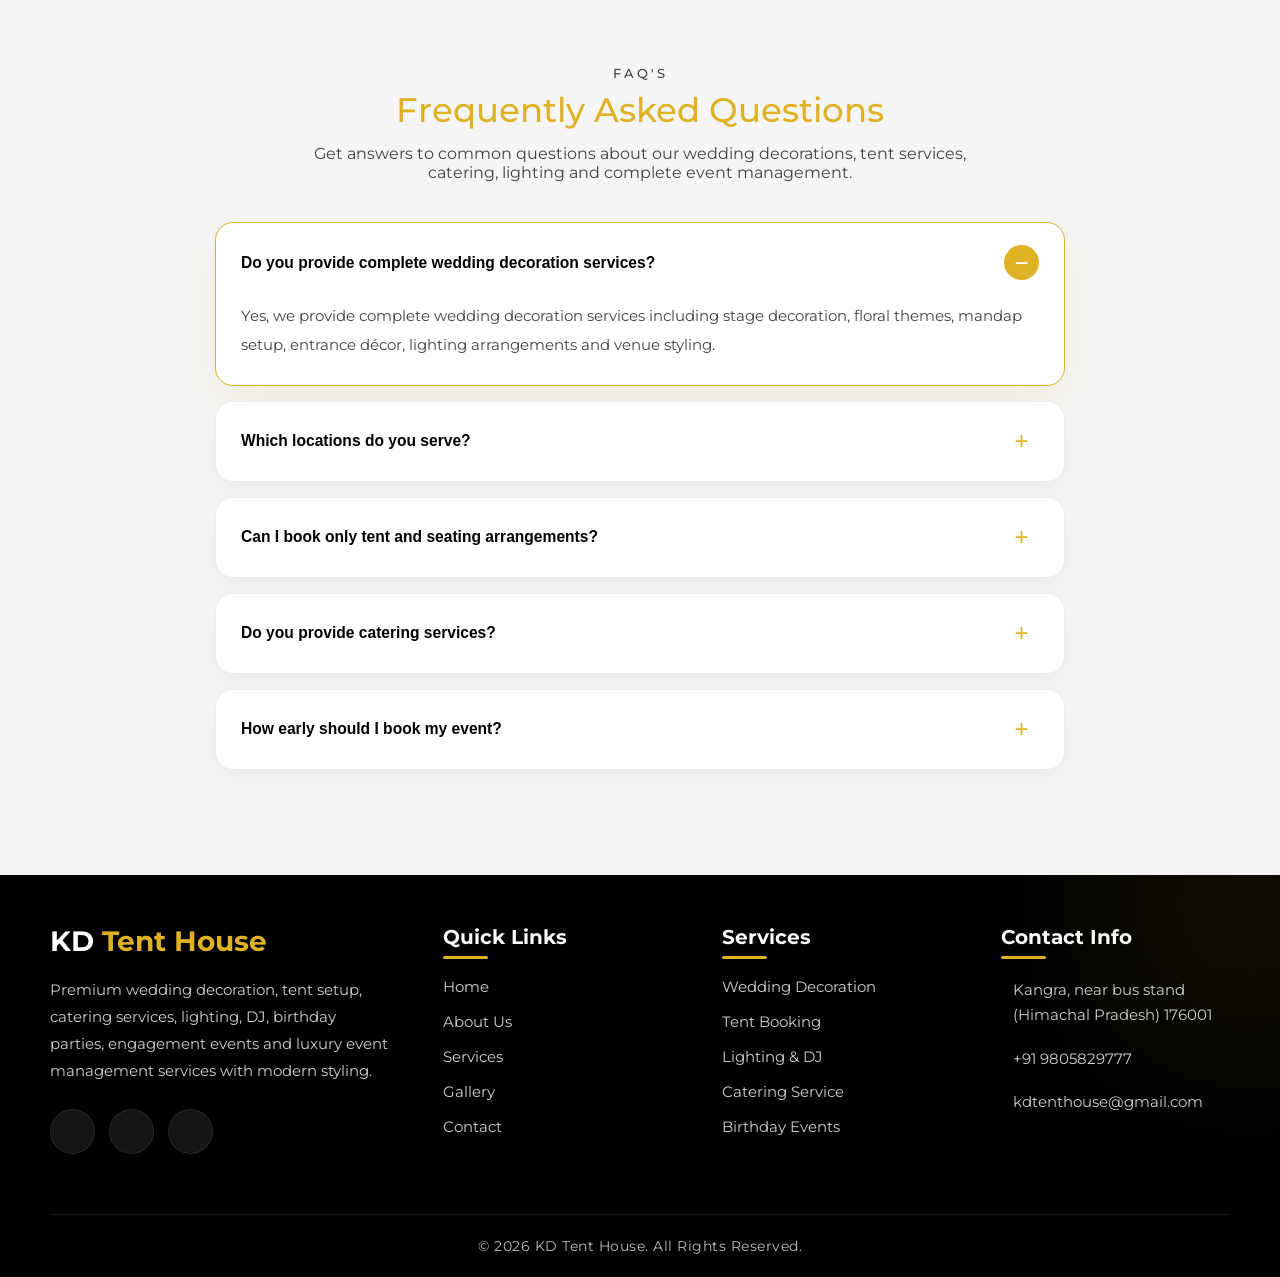
==== commit 4adbbb2a: "added email" ====
--- a/index.html
+++ b/index.html
@@ -312,7 +312,7 @@
 
                 <div class="kd-card">
 
-                    <img src="./Images/weddingcard.jpg" alt="Professional Event Management">
+                    <img src="./Images/Stagesetup2.jpg" alt="Professional Event Management">
 
                     <div class="kd-overlay"></div>
 
@@ -343,7 +343,7 @@
                             <i class="fa-solid fa-shield-halved"></i>
                         </div>
 
-                        <h2>Safe & Weatherproof Structures</h2>
+                        <h2>Weatherproof Structures</h2>
                     </div>
 
                 </div>
@@ -1055,7 +1055,7 @@
 
                     <p>
                         <i class="fa-solid fa-envelope"></i>
-                        info@kdtenthouse.com
+                        kdtenthouse@gmail.com
                     </p>
 
                 </div>
--- a/style.css
+++ b/style.css
@@ -1083,8 +1083,8 @@
 }
 
 .kd-icon{
-    width:72px;
-    height:72px;
+    width:52px;
+    height:52px;
     border-radius:18px;
     background:rgba(212,175,55,0.14);
     border:1px solid rgba(212,175,55,0.35);
@@ -1096,7 +1096,7 @@
 }
 
 .kd-icon i{
-    font-size:28px;
+    font-size:25px;
     color:var(--yellow);
     transition:0.4s ease;
 }
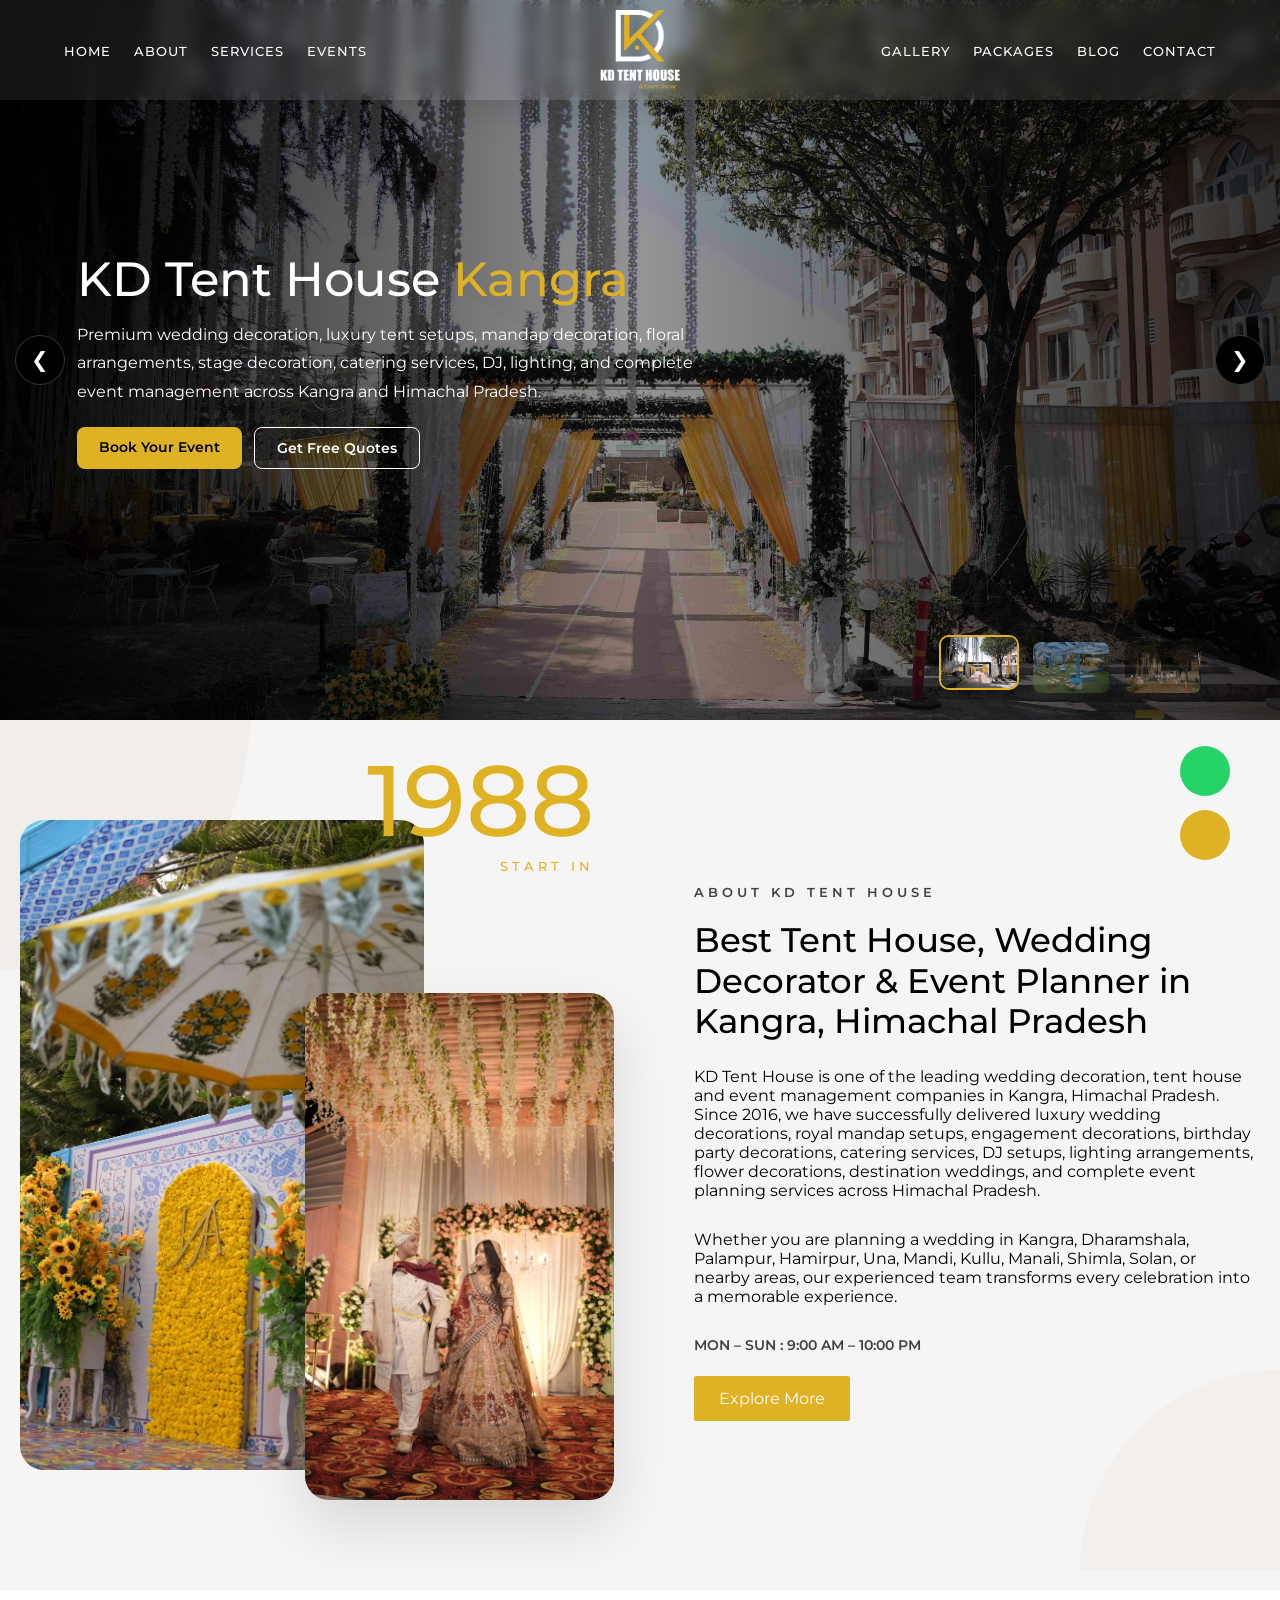
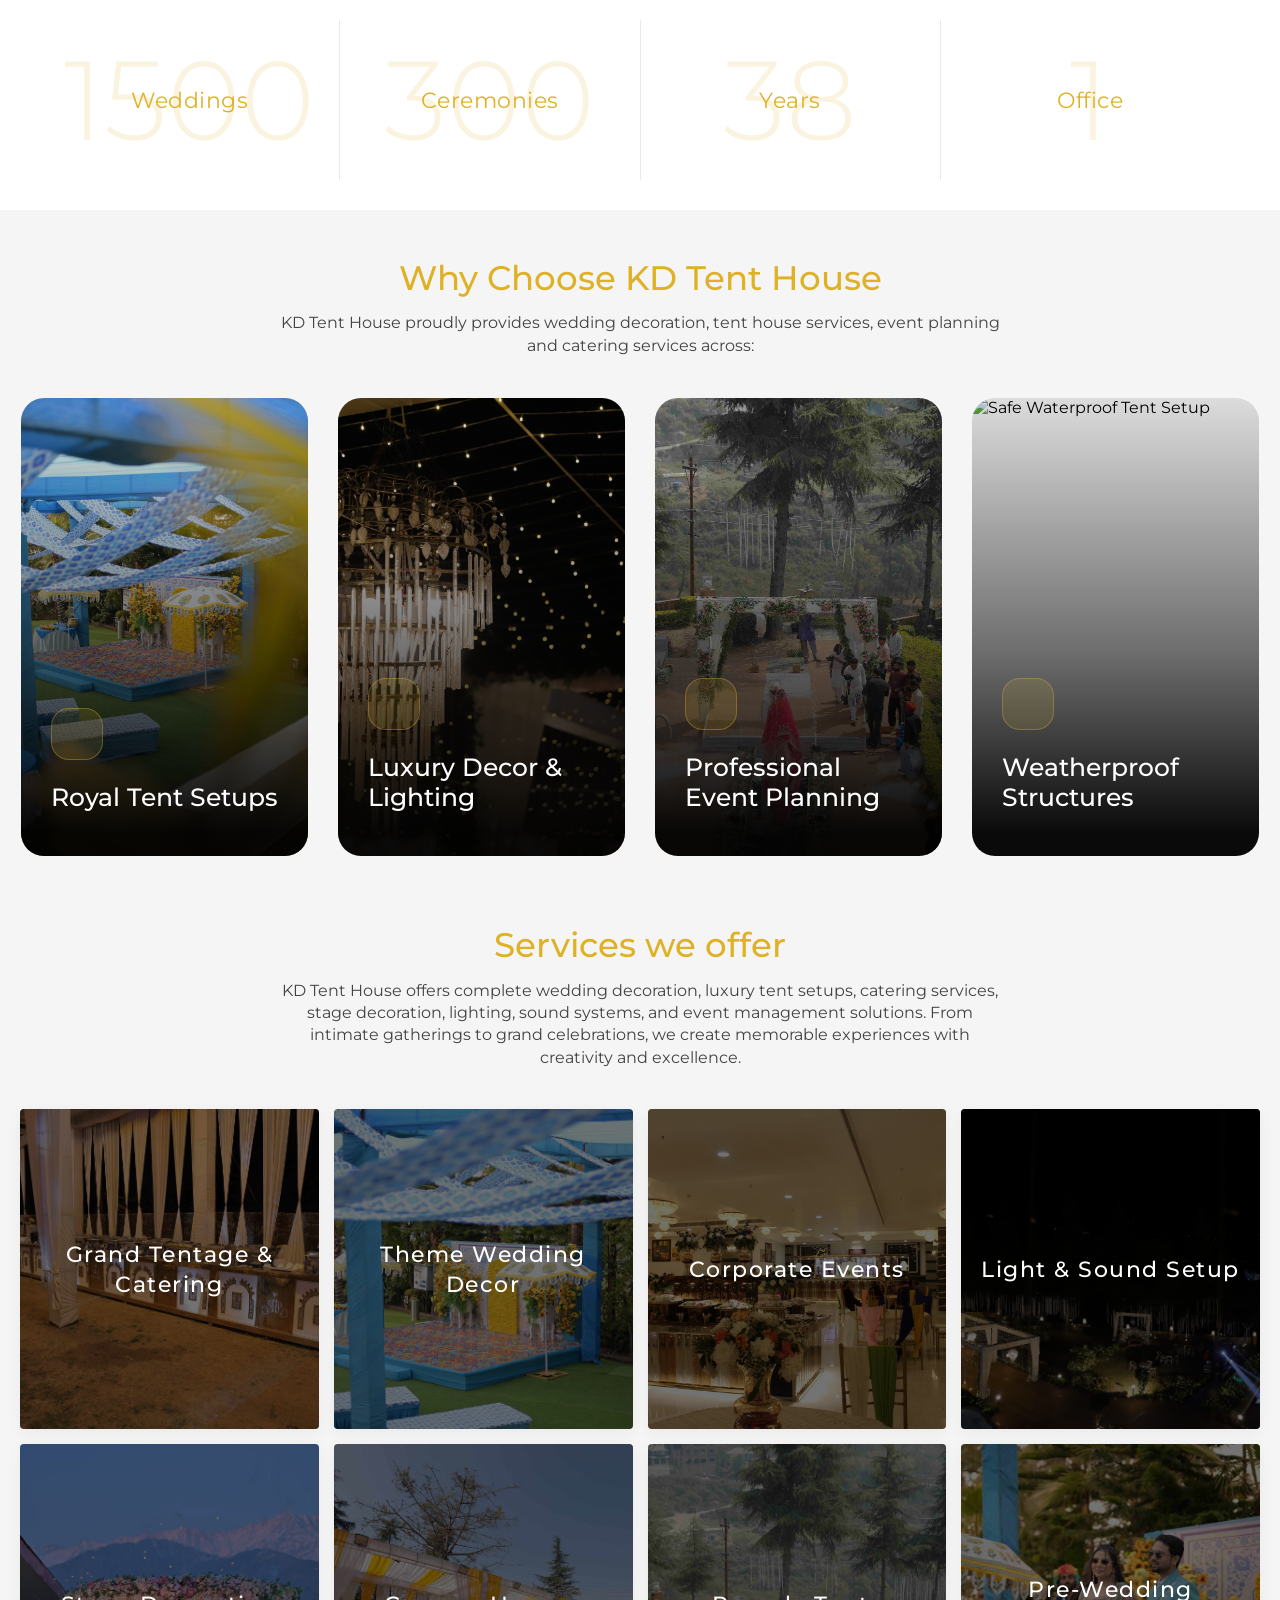
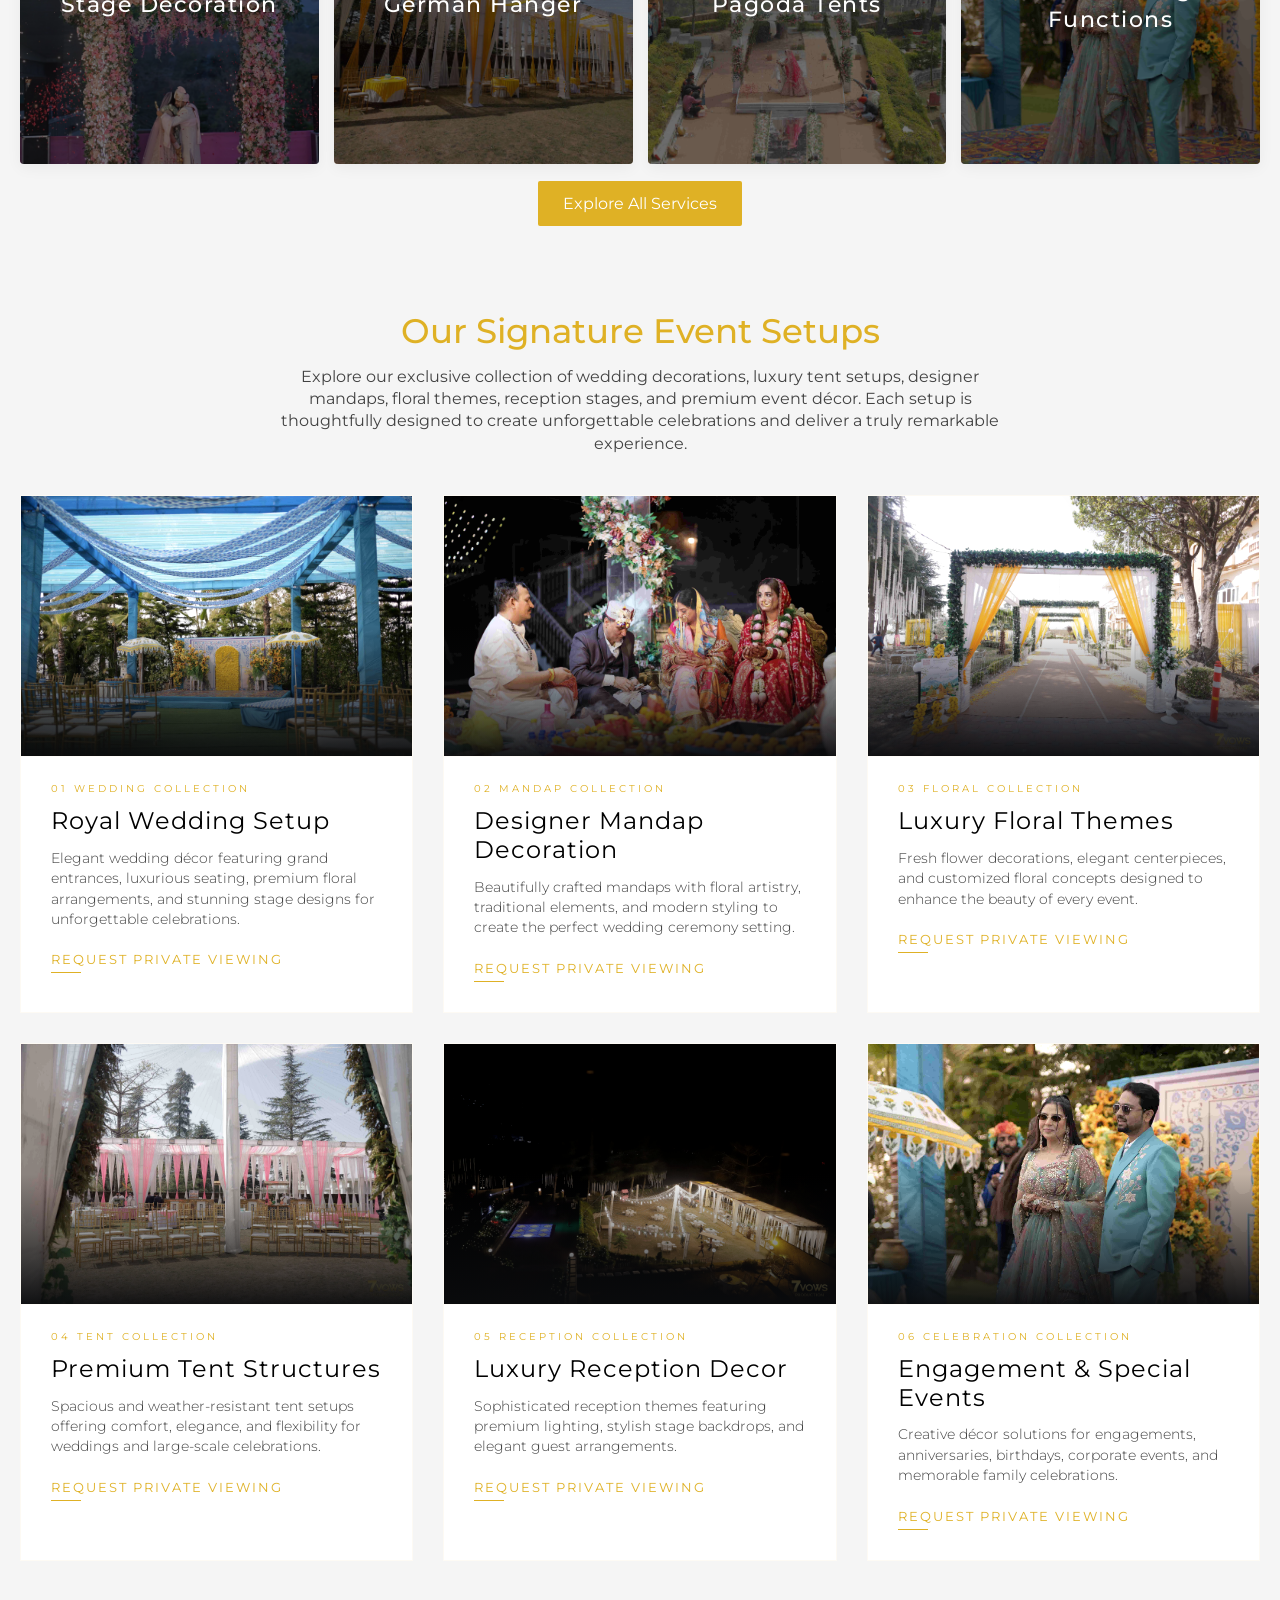
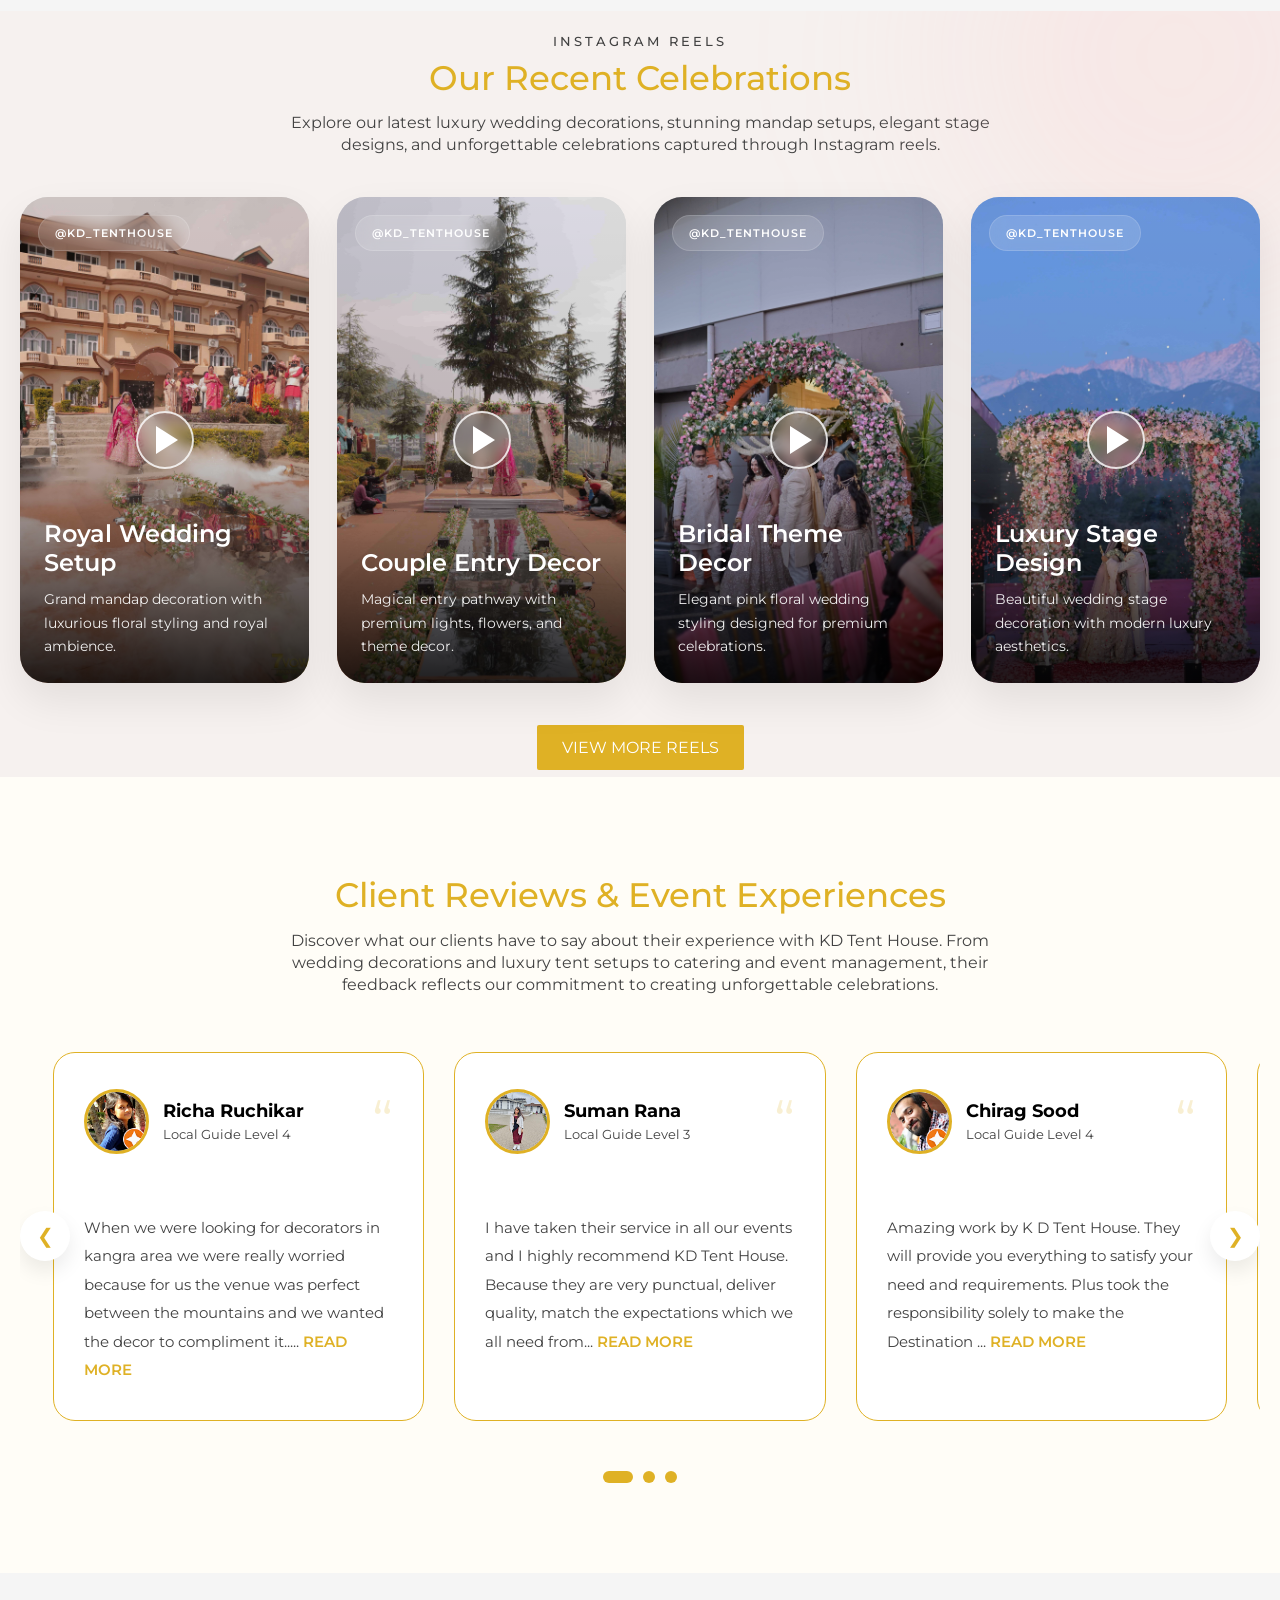
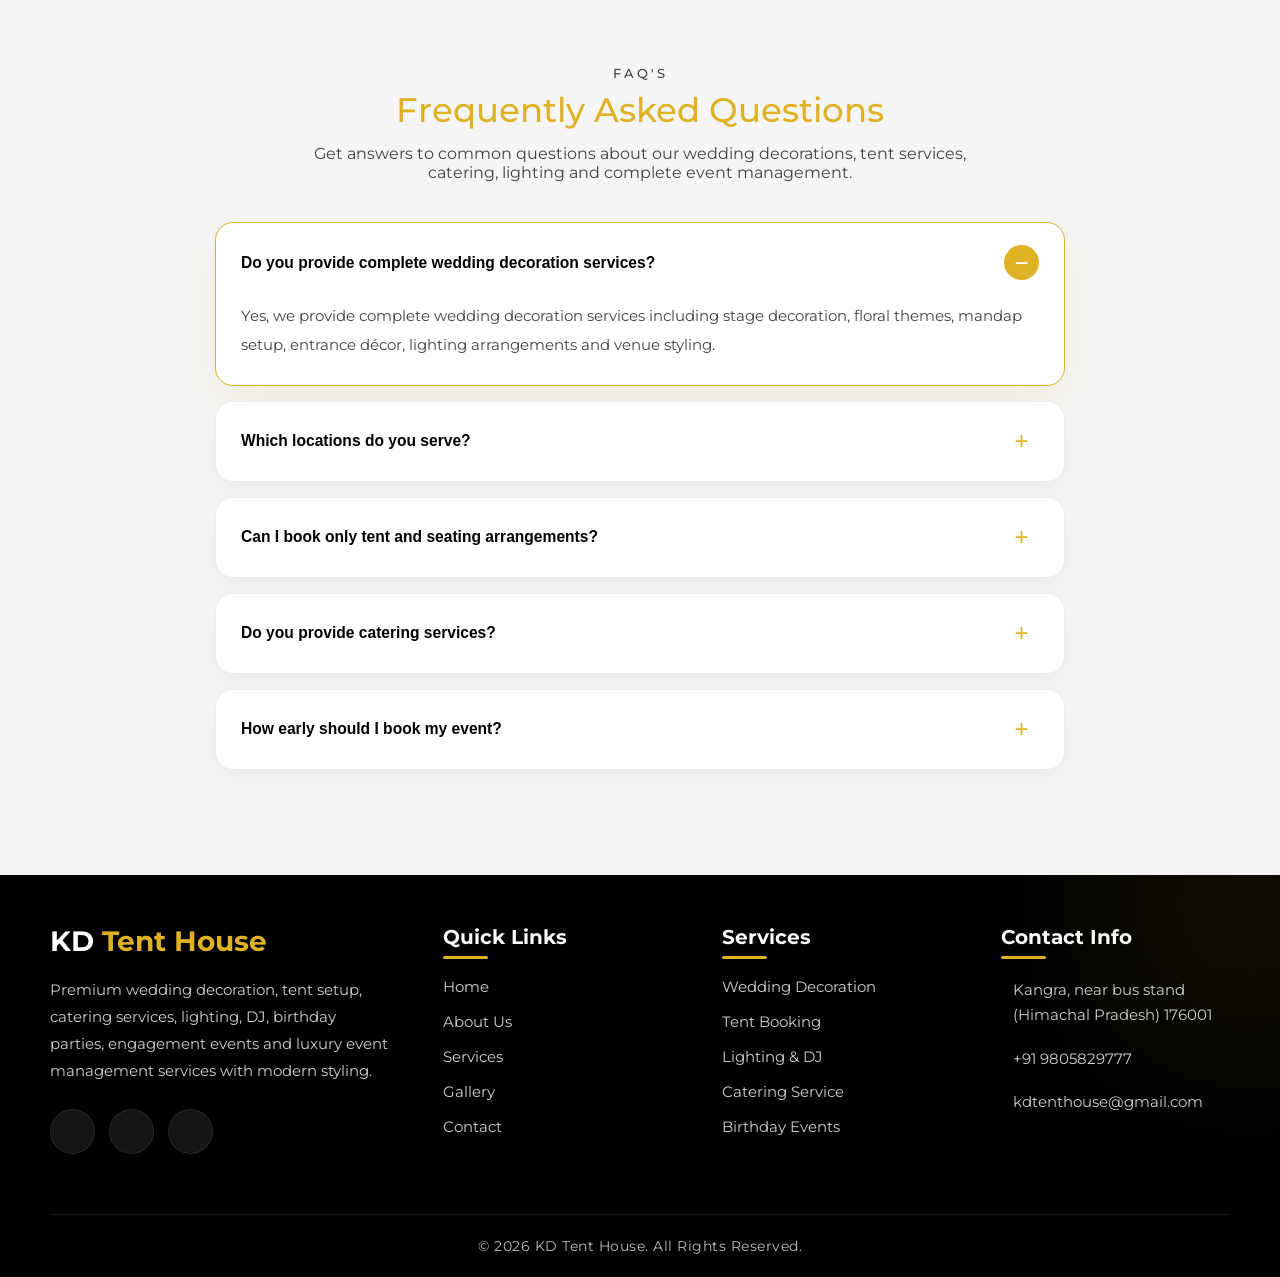
==== commit 09b2b69e: "added packages" ====
--- a/index.html
+++ b/index.html
@@ -173,7 +173,7 @@
             <!-- LEFT SIDE -->
             <div class="gallery-side">
                 <div class="year">
-                    2016
+                    1988
                     <span>START IN</span>
                 </div>
 
@@ -240,7 +240,7 @@
                 <span class="stats-text">Ceremonies</span>
             </div>
 
-            <div class="stats-item" data-number="8">
+            <div class="stats-item" data-number="38">
                 <span class="stats-text">Years</span>
             </div>
 
@@ -414,7 +414,7 @@
                 <div class="homepageservices-card">
                     <img src="./Images/sittingarea.jpg " alt="Exhibition Stalls" class="homepageservices-img">
                     <div class="homepageservices-overlay">
-                        <h3>Exhibition Stalls</h3>
+                        <h3>German hanger</h3>
                     </div>
                 </div>
 
@@ -423,7 +423,7 @@
                     <img src="./Images/_7 Vows Production_Cam 1 Wedding__MG_3310.jpg" alt="VIP Hospitality Lounges"
                         class="homepageservices-img">
                     <div class="homepageservices-overlay">
-                        <h3>VIP Hospitality Lounges</h3>
+                        <h3>Pagoda Tents</h3>
                     </div>
                 </div>
 
--- a/style.css
+++ b/style.css
@@ -729,9 +729,9 @@
     top:-70px;
     right:20px;
     font-size:100px;
-    font-weight:700;
+    font-weight:500;
     color:var(--yellow);
-    opacity:.55;
+    /* opacity:.55; */
     line-height:1;
     z-index:5;
 }
@@ -739,9 +739,10 @@
 .about-section .year span{
     display:block;
     text-align:right;
-    font-size:12px;
+    font-size:13px;
     letter-spacing:4px;
-    margin-top:-8px;
+    font-weight: 500;
+    margin-top:10px;
 }
 
 .about-section .image-wrapper{
@@ -3913,16 +3914,16 @@
 
 .kd-gallery-item.big{
     grid-column:span 2;
+    /* grid-row:span 2; */
+}
+
+/* .kd-gallery-item.tall{
     grid-row:span 2;
-}
-
-.kd-gallery-item.tall{
-    grid-row:span 2;
-}
-
-.kd-gallery-item.wide{
+} */
+
+/* .kd-gallery-item.wide{
     grid-column:span 2;
-}
+} */
 
 .kd-gallery-item img{
     width:100%;
@@ -4004,7 +4005,184 @@
     transform:rotate(180deg);
 }
 
-
+/* packages starts here */
+
+        .magazine-header {
+            max-width: 1100px;
+            margin: 0 auto 100px auto;
+            margin-top: 120px;
+            border-bottom: 1px solid rgba(30, 30, 30, 0.1);
+            padding-bottom: 20px;
+        }
+
+        .magazine-header .brand-tag {
+            font-size: 0.8rem;
+            text-transform: uppercase;
+            letter-spacing: 5px;
+            color: var(--yellow);
+            display: block;
+            margin-bottom: 15px;
+            font-weight: 500;
+        }
+
+        .magazine-header h1 {
+            font-size: 3.5rem;
+            font-weight: 400;
+            line-height: 1.1;
+            letter-spacing: -1px;
+        }
+
+        .magazine-header h1 em {
+            color: var(--yellow);
+        }
+
+        .editorial-stack {
+            max-width: 1100px;
+            margin: 0 auto;
+            display: flex;
+            flex-direction: column;
+            gap: 140px; 
+        }
+
+        .editorial-row {
+            display: flex;
+            align-items: center;
+            justify-content: space-between;
+            gap: 60px;
+        }
+
+        .editorial-row:nth-child(even) {
+            flex-direction: row-reverse;
+        }
+
+        .media-frame {
+            position: relative;
+            flex: 1;
+            max-width: 520px;
+            padding: 15px;
+            background: #ffffff;
+            box-shadow: 0 30px 60px rgba(30, 30, 30, 0.04);
+        }
+
+        .media-frame img {
+            width: 100%;
+            height: 480px;
+            object-fit: cover;
+            display: block;
+            filter: grayscale(15%);
+            transition: filter 0.4s ease;
+        }
+
+        .editorial-row:hover .media-frame img {
+            filter: grayscale(0%);
+        }
+
+        /* Hanging Info Card with negative margin overlap */
+        .details-frame {
+            flex: 1;
+            max-width: 480px;
+            position: relative;
+            z-index: 2;
+        }
+
+        .editorial-row:nth-child(odd) .details-frame {
+            margin-left: -40px;
+        }
+        .editorial-row:nth-child(even) .details-frame {
+            margin-right: -40px;
+        }
+
+        .details-frame h2 {
+            font-size: 2.2rem;
+            font-weight: 400;
+            line-height: 1.2;
+            margin-bottom: 20px;
+        }
+
+        .details-frame .excerpt {
+            font-size: 1rem;
+            color: var(--dark-gray);
+            margin-bottom: 25px;
+            font-weight: 300;
+        }
+
+        .token-list {
+            list-style: none;
+            display: flex;
+            flex-wrap: wrap;
+            gap: 10px;
+            margin-bottom: 35px;
+        }
+
+        .token-list li {
+            font-size: 0.78rem;
+            text-transform: uppercase;
+            letter-spacing: 1px;
+            font-weight: 500;
+            background: rgba(30, 30, 30, 0.04);
+            padding: 6px 14px;
+            border-radius: 2px;
+            color: var(--dark-gray);
+        }
+
+        /* Clean Pricing Structure Placement */
+        .editorial-pricing {
+            display: flex;
+            align-items: center;
+            gap: 30px;
+            border-top: 1px solid rgba(30, 30, 30, 0.1);
+            padding-top: 25px;
+        }
+
+        .price-meta span {
+            font-size: 0.7rem;
+            text-transform: uppercase;
+            letter-spacing: 2px;
+            color: var(--editorial-muted);
+            display: block;
+        }
+
+        .price-meta .cost {
+            font-size: 1.6rem;
+            font-weight: 600;
+            color: var(--editorial-accent);
+        }
+
+        .editorial-btn {
+            color: var(--white);
+            margin-left: auto;
+        }
+
+       
+
+        @media (max-width: 900px) {
+            
+            .magazine-header h1 {
+                font-size: 2.6rem;
+            }
+            .editorial-stack {
+                gap: 80px;
+            }
+            .editorial-row, .editorial-row:nth-child(even) {
+                flex-direction: column;
+                gap: 35px;
+                align-items: stretch;
+            }
+            .media-frame, .details-frame {
+                max-width: 100%;
+                margin-left: 0 !important;
+                margin-right: 0 !important;
+            }
+            .media-frame img {
+                height: 360px;
+            }
+        }
+
+
+
+
+
+/*end  */
 /* ========================= RESPONSIVE MEDIA QUERIES ========================= */
 @media (max-width: 768px) {
       .stats-container {
@@ -4545,7 +4723,7 @@
         padding:80px 0;
     }
     .kd-gallery-grid{
-        grid-template-columns:repeat(2,minmax(0,1fr));
+        grid-template-columns:repeat(4,minmax(0,1fr));
         grid-auto-rows:280px;
     }
     .contact-section{
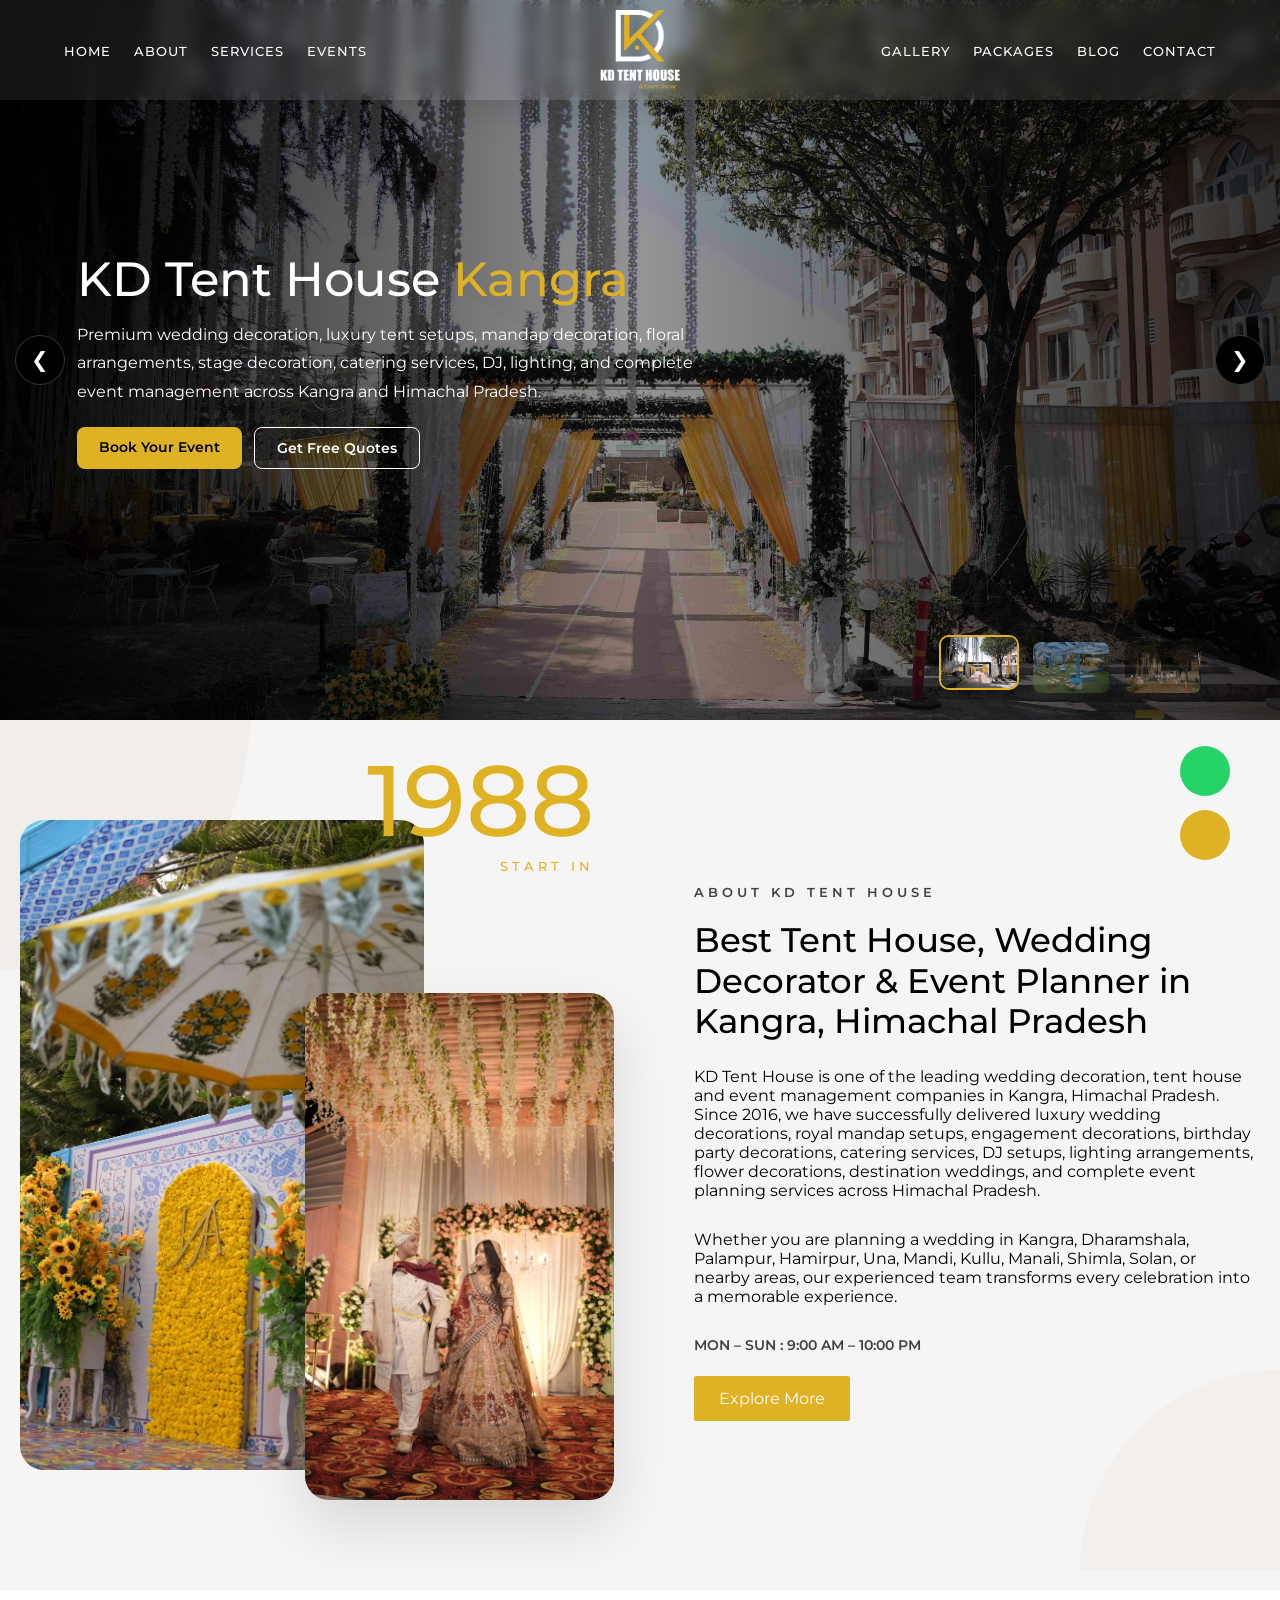
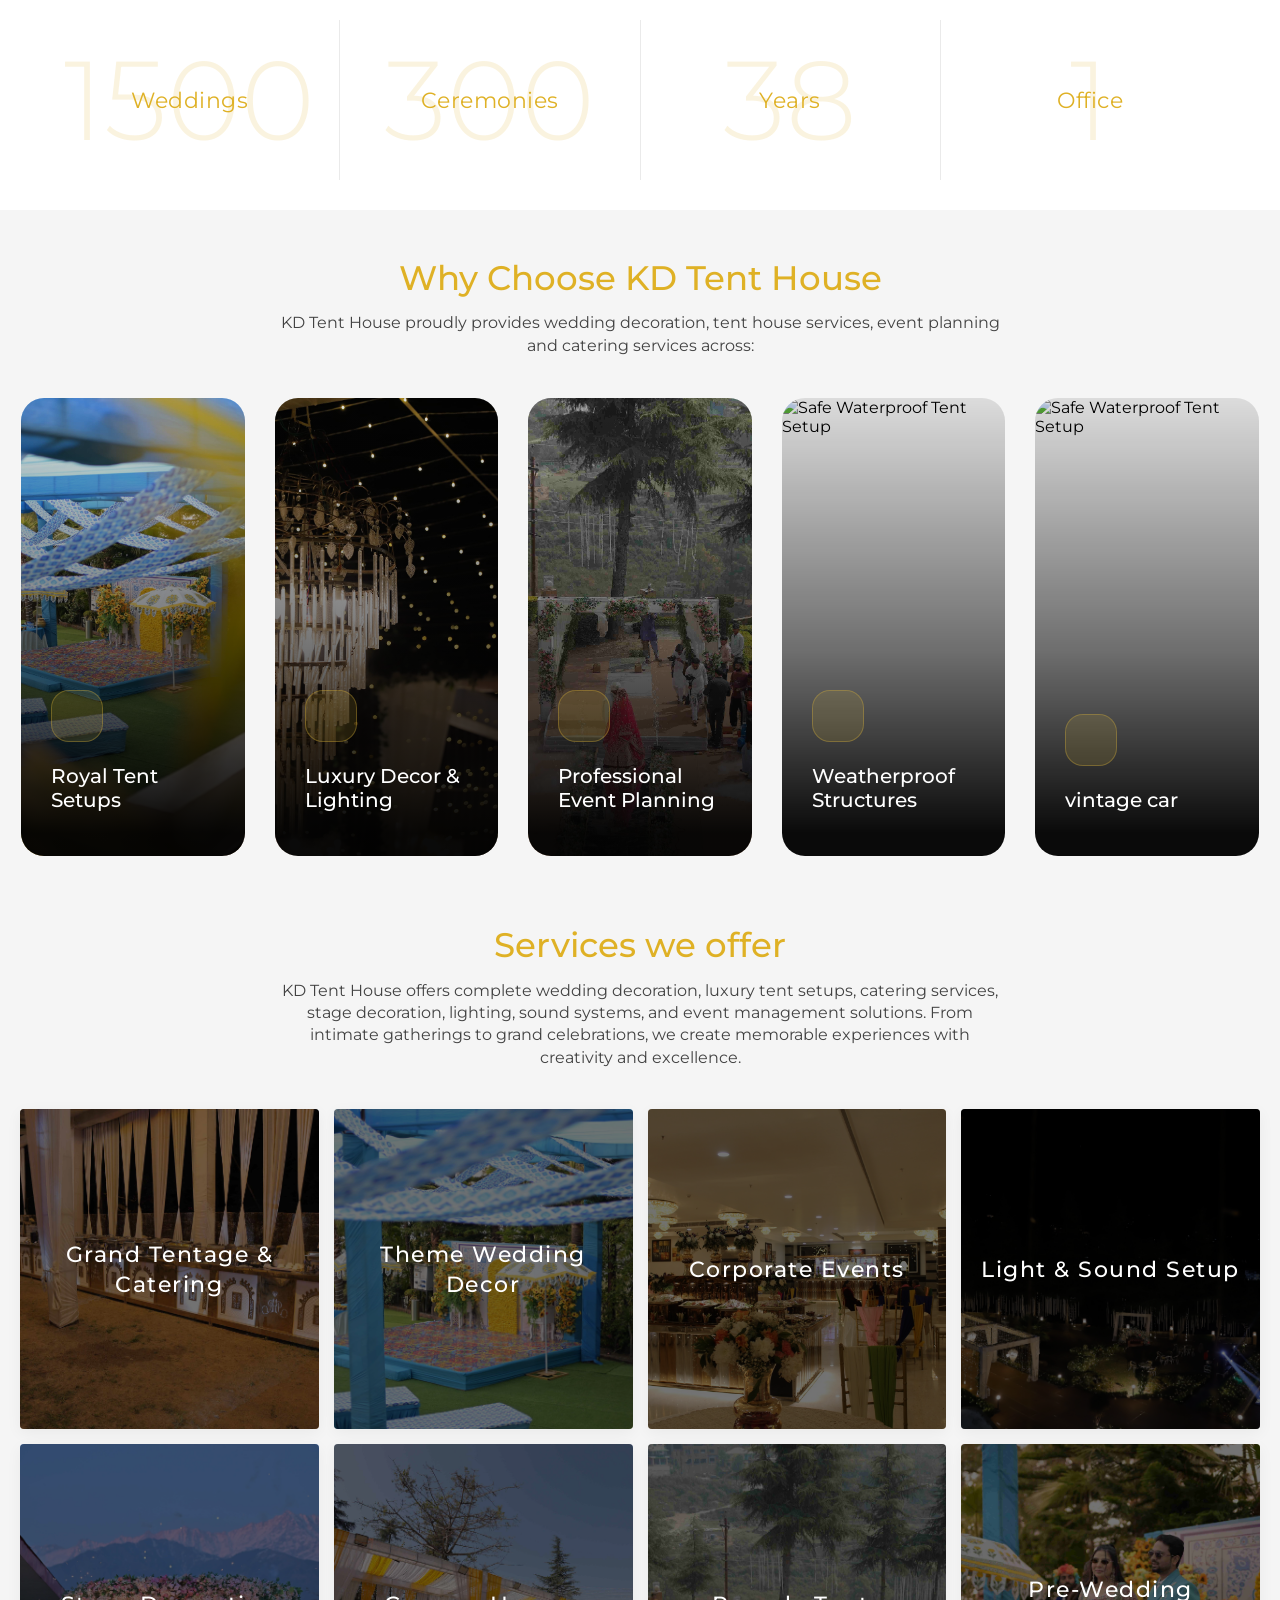
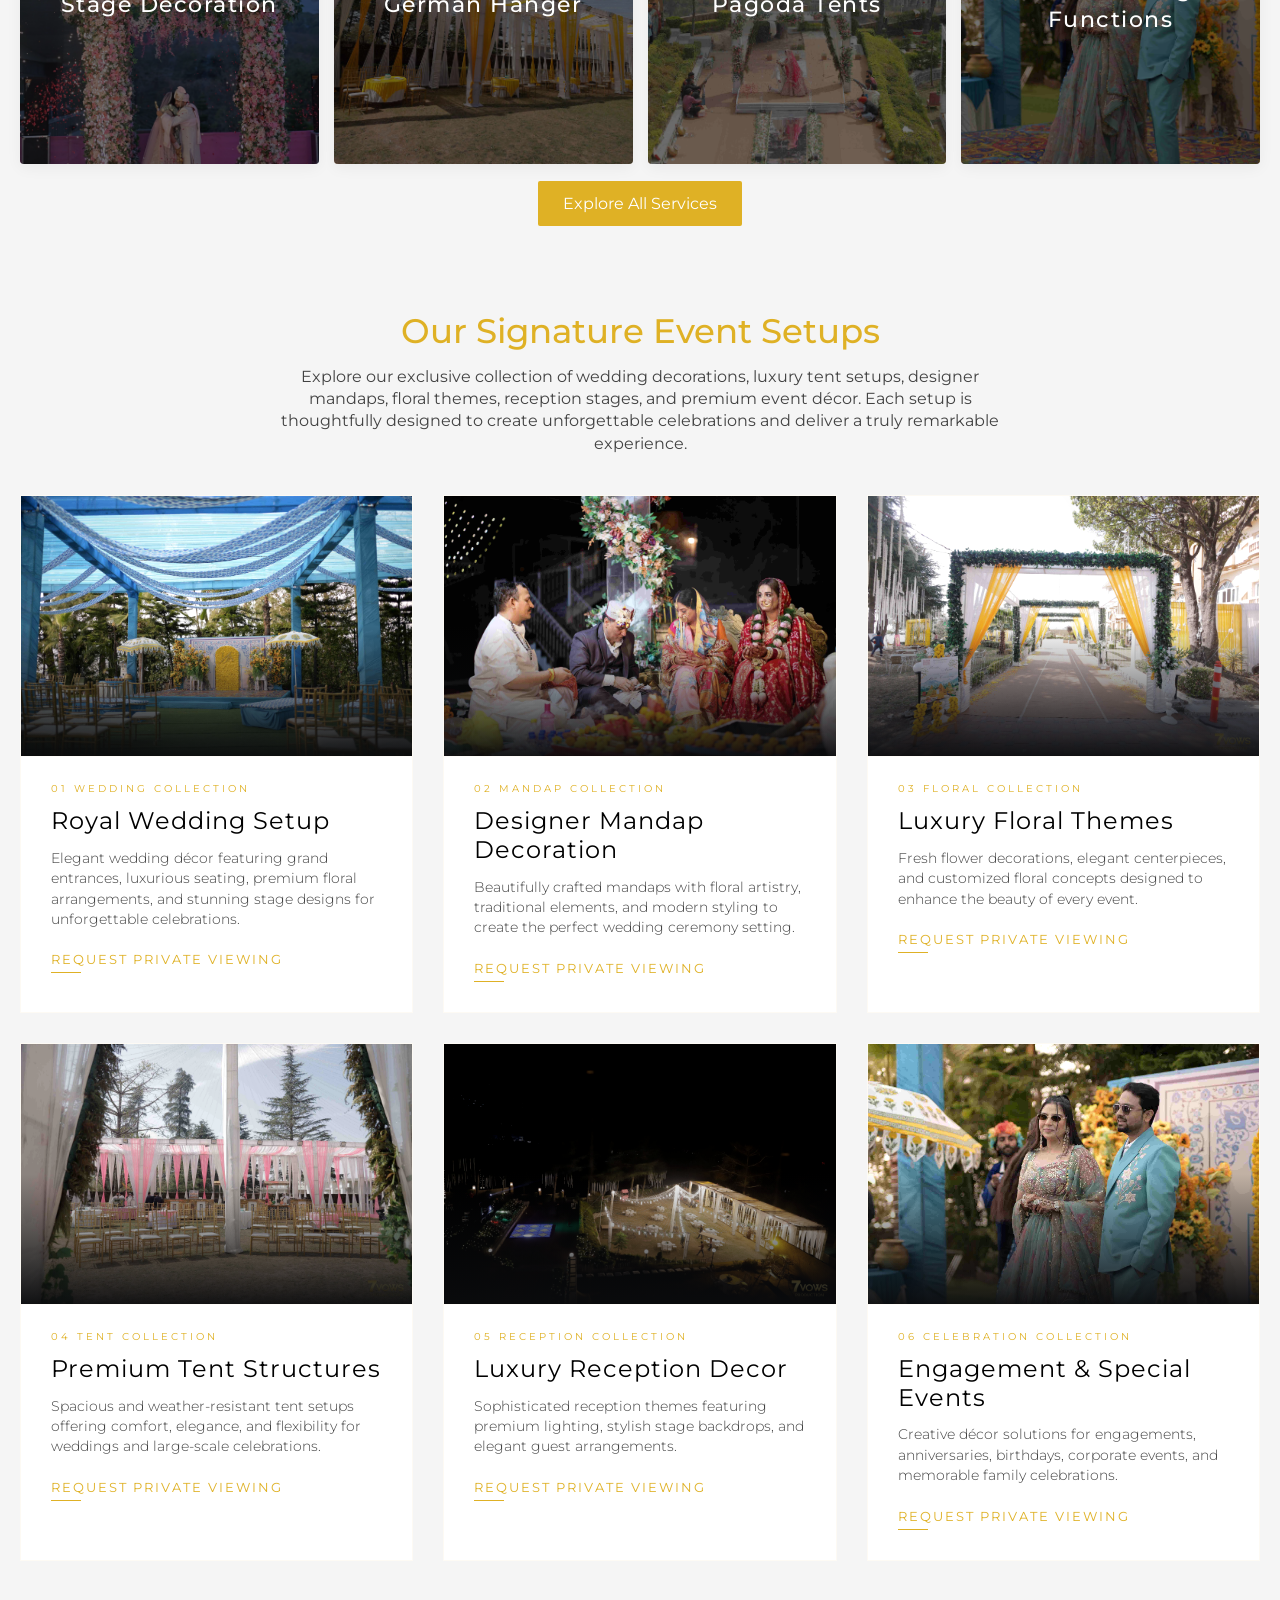
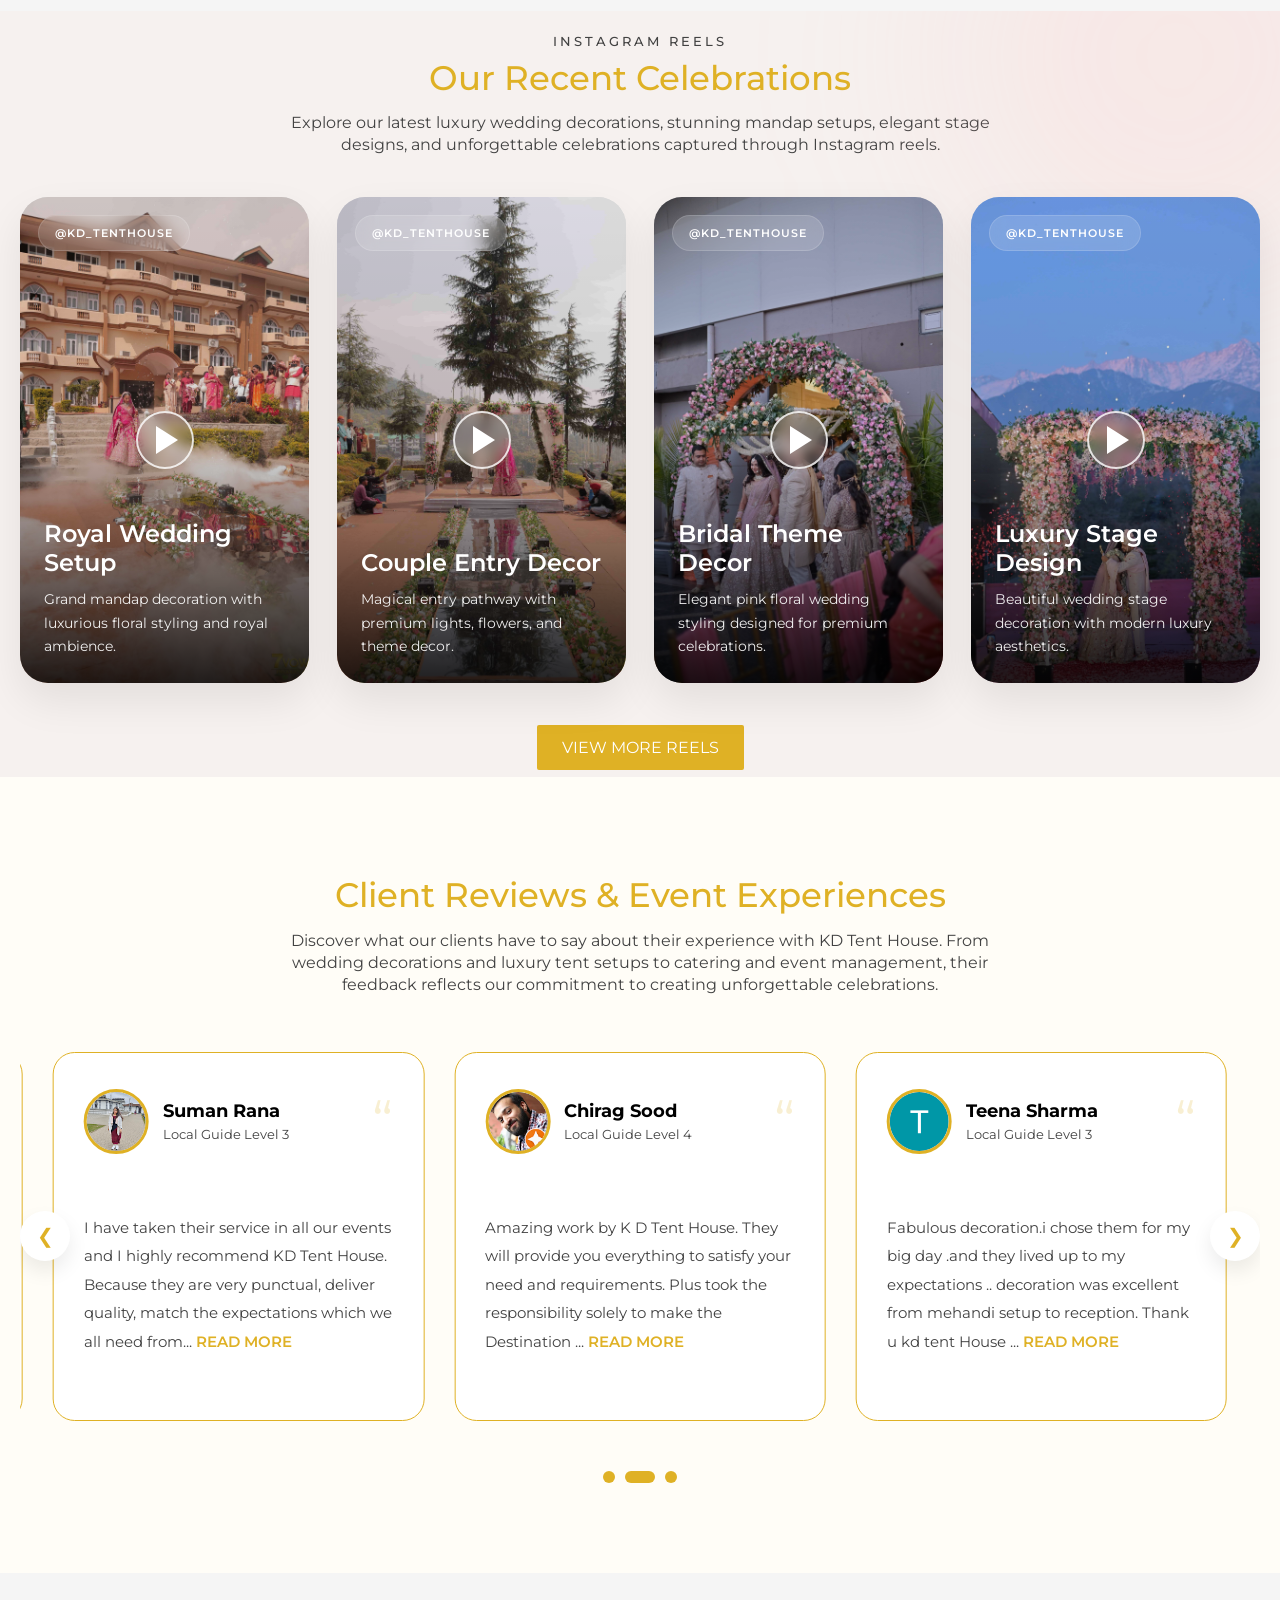
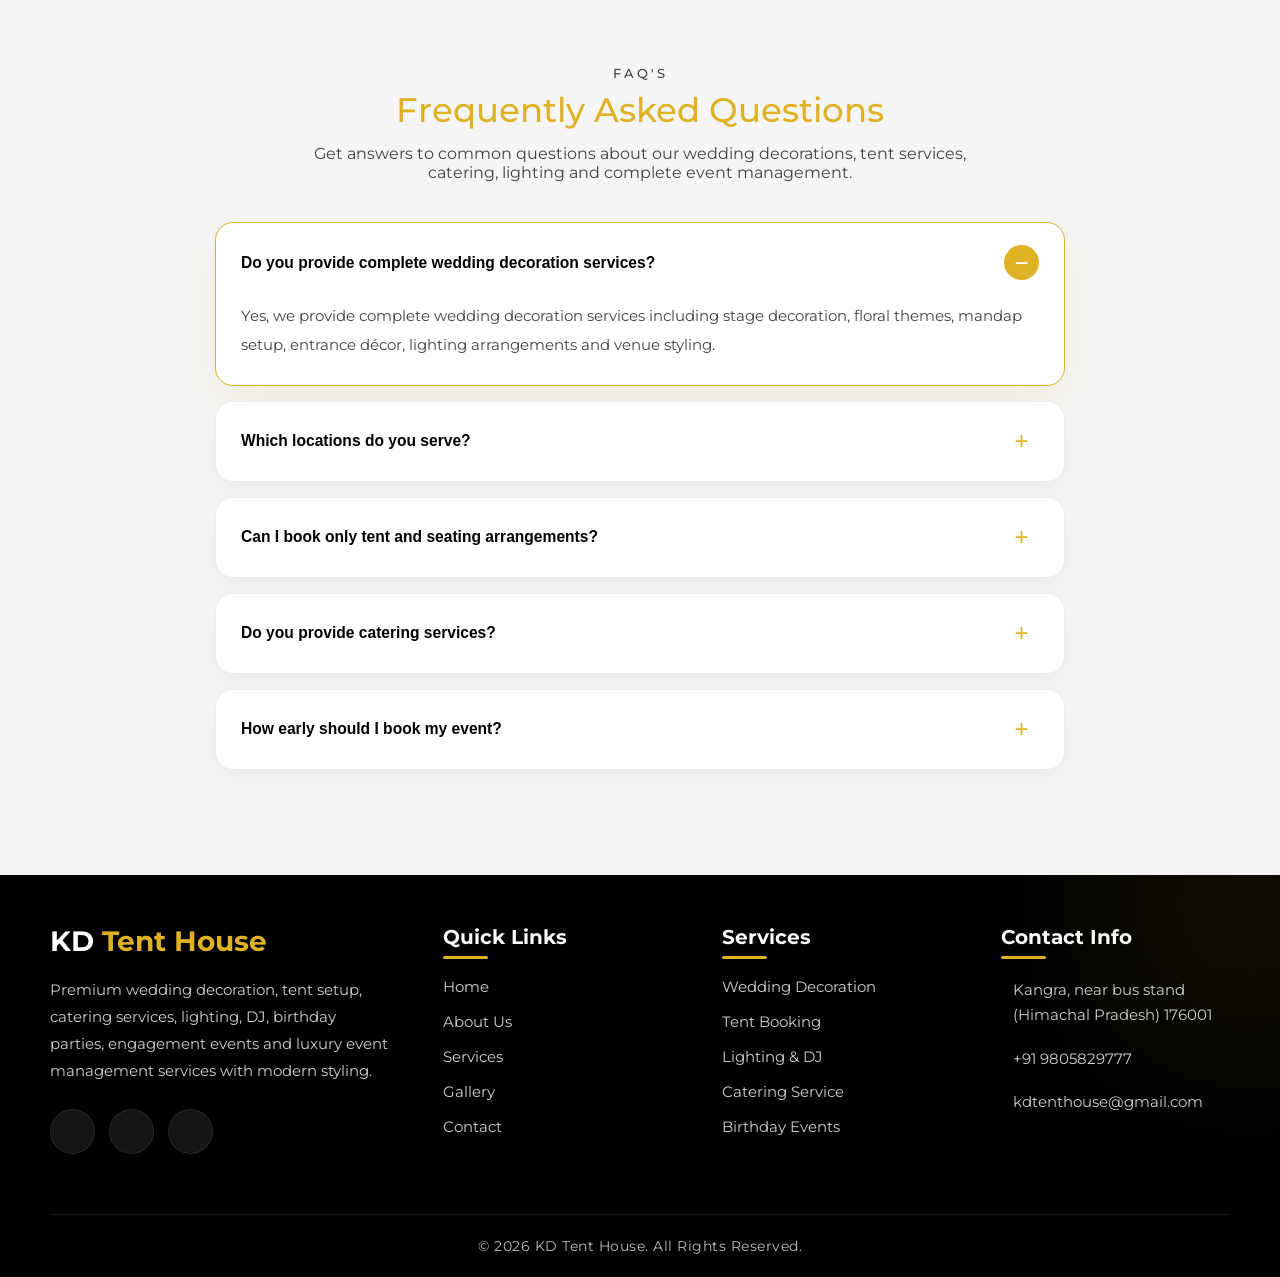
==== commit 9a0a7f9a: "fixed index and contact page" ====
--- a/index.html
+++ b/index.html
@@ -348,6 +348,27 @@
 
                 </div>
 
+
+                
+                <!-- CARD 5 -->
+
+                <div class="kd-card">
+
+                    <img src="https://images.unsplash.com/photo-1492684223066-81342ee5ff30?q=80&w=1600&auto=format&fit=crop"
+                        alt="Safe Waterproof Tent Setup">
+
+                    <div class="kd-overlay"></div>
+
+                    <div class="kd-content">
+
+                        <div class="kd-icon">
+                            <i class="fa-solid fa-shield-halved"></i>
+                        </div>
+
+                        <h2>vintage car</h2>
+                    </div>
+
+                </div>
             </div>
 
         </div>
--- a/style.css
+++ b/style.css
@@ -1038,7 +1038,7 @@
 
 .kd-grid{
     display:grid;
-    grid-template-columns:repeat(4,minmax(0,1fr));
+    grid-template-columns:repeat(5,minmax(0,1fr));
     gap:28px;
     padding: 0px 20px;
 }
@@ -1103,7 +1103,7 @@
 }
 
 .kd-content h2{
-    font-size:25px;
+    font-size:20px;
     color:var(--white);
     margin-bottom:14px;
     text-align:left;
@@ -1518,6 +1518,130 @@
 
 .thankyou-popup__button:hover{
     background:var(--button-hover);
+    color:var(--white);
+    transform:translateY(-2px);
+}
+
+.contact-status{
+    display:none;
+    margin-top:20px;
+    padding:14px 16px;
+    border-radius:12px;
+    font-size:0.95rem;
+    line-height:1.6;
+    border:1px solid transparent;
+}
+
+.contact-status.error{
+    color:#7f4d00;
+    background:rgba(255, 222, 167, 0.34);
+    border-color:rgba(223,177,37,0.35);
+}
+
+.contact-status.success{
+    color:#1e4a2b;
+    background:rgba(118, 184, 82, 0.18);
+    border-color:rgba(92, 158, 65, 0.35);
+}
+
+.contact-status.info{
+    color:#0a3d66;
+    background:rgba(212, 227, 250, 0.36);
+    border-color:rgba(32, 99, 176, 0.35);
+}
+
+.thankyou-popup__content{
+    width:min(100%,460px);
+    background: linear-gradient(180deg, #ffffff 0%, #fffdf5 100%);
+    border-radius:28px;
+    padding:42px 32px;
+    box-shadow:0 40px 110px rgba(0,0,0,0.22);
+    text-align:center;
+    border:1px solid rgba(223,177,37,0.18);
+    position:relative;
+    overflow:hidden;
+    transform: translateY(-18px);
+    opacity: 0;
+    transition: transform 0.35s ease, opacity 0.35s ease;
+}
+
+.thankyou-popup.active .thankyou-popup__content{
+    transform: translateY(0);
+    opacity: 1;
+}
+
+.thankyou-popup__content::before{
+    content: "";
+    position:absolute;
+    top:-30px;
+    right:-30px;
+    width:130px;
+    height:130px;
+    border-radius:50%;
+    background:rgba(223,177,37,0.15);
+}
+
+.thankyou-popup__close{
+    position:absolute;
+    top:18px;
+    right:18px;
+    width:40px;
+    height:40px;
+    border:none;
+    border-radius:50%;
+    background:rgba(0,0,0,0.06);
+    color:var(--black);
+    font-size:24px;
+    cursor:pointer;
+    line-height:1;
+    transition: transform 0.3s ease, background 0.3s ease;
+}
+
+.thankyou-popup__close:hover{
+    background:rgba(0,0,0,0.12);
+    transform:scale(1.05);
+}
+
+.thankyou-popup__icon{
+    width:84px;
+    height:84px;
+    margin:0 auto 24px;
+    display:flex;
+    align-items:center;
+    justify-content:center;
+    border-radius:50%;
+    background:linear-gradient(135deg, rgba(223,177,37,0.22), rgba(255,215,90,0.2));
+    color:var(--yellow);
+    font-size:34px;
+}
+
+.thankyou-popup__content h2{
+    margin-bottom:16px;
+    color:var(--heading-color);
+    font-size:30px;
+}
+
+.thankyou-popup__content p{
+    color:var(--dark-gray);
+    line-height:1.8;
+    margin-bottom:28px;
+}
+
+.thankyou-popup__button{
+    width:100%;
+    padding:16px;
+    border:none;
+    border-radius:12px;
+    background:linear-gradient(135deg, var(--yellow), #f3d372);
+    color:var(--black);
+    font-weight:700;
+    cursor:pointer;
+    transition:background var(--transition), transform var(--transition), box-shadow var(--transition);
+    box-shadow:0 12px 30px rgba(223,177,37,0.22);
+}
+
+.thankyou-popup__button:hover{
+    background:linear-gradient(135deg, #d6a70b, #f1c84a);
     color:var(--white);
     transform:translateY(-2px);
 }
@@ -4330,7 +4454,7 @@
     }
 
     .about-section .main-heading{
-        font-size:48px;
+        font-size:28px;
     }
 
     .about-section .year{
@@ -4397,7 +4521,7 @@
     }
 
     .about-section .main-heading{
-        font-size:36px;
+        font-size:25px;
     }
 
     .about-section .description{
@@ -4423,7 +4547,7 @@
     }
 
     .about-section .main-heading{
-        font-size:30px;
+        font-size:23px;
     }
 
     .about-section .year{
@@ -4671,9 +4795,9 @@
         font-weight:500;
         letter-spacing:1px;
     }
-.kd-grid{
-        grid-template-columns:repeat(4,minmax(0,1fr));
-        gap:14px;
+    .kd-grid{
+        grid-template-columns:repeat(3,minmax(0,1fr));
+        gap:20px;
     }
     .kd-card{
         height:400px;
@@ -4849,7 +4973,8 @@
         display: none !important;
     }
     .kd-grid{
-        gap:10px;
+        grid-template-columns:repeat(3,minmax(0,1fr));
+        gap:16px;
     }
     .kd-card h2{
         font-size:18px;
@@ -4860,6 +4985,13 @@
     }
     .kd-icon i{
         font-size:18px;
+    }
+}
+
+@media (max-width: 767.98px){
+    .kd-grid{
+        grid-template-columns:repeat(2,minmax(0,1fr));
+        gap:16px;
     }
 }
 
@@ -5301,6 +5433,10 @@
     }
     .about-section{
         padding:30px 16px;
+    }
+    .kd-grid{
+        grid-template-columns:1fr;
+        gap:18px;
     }
 .footer{
         padding:55px 16px 0;
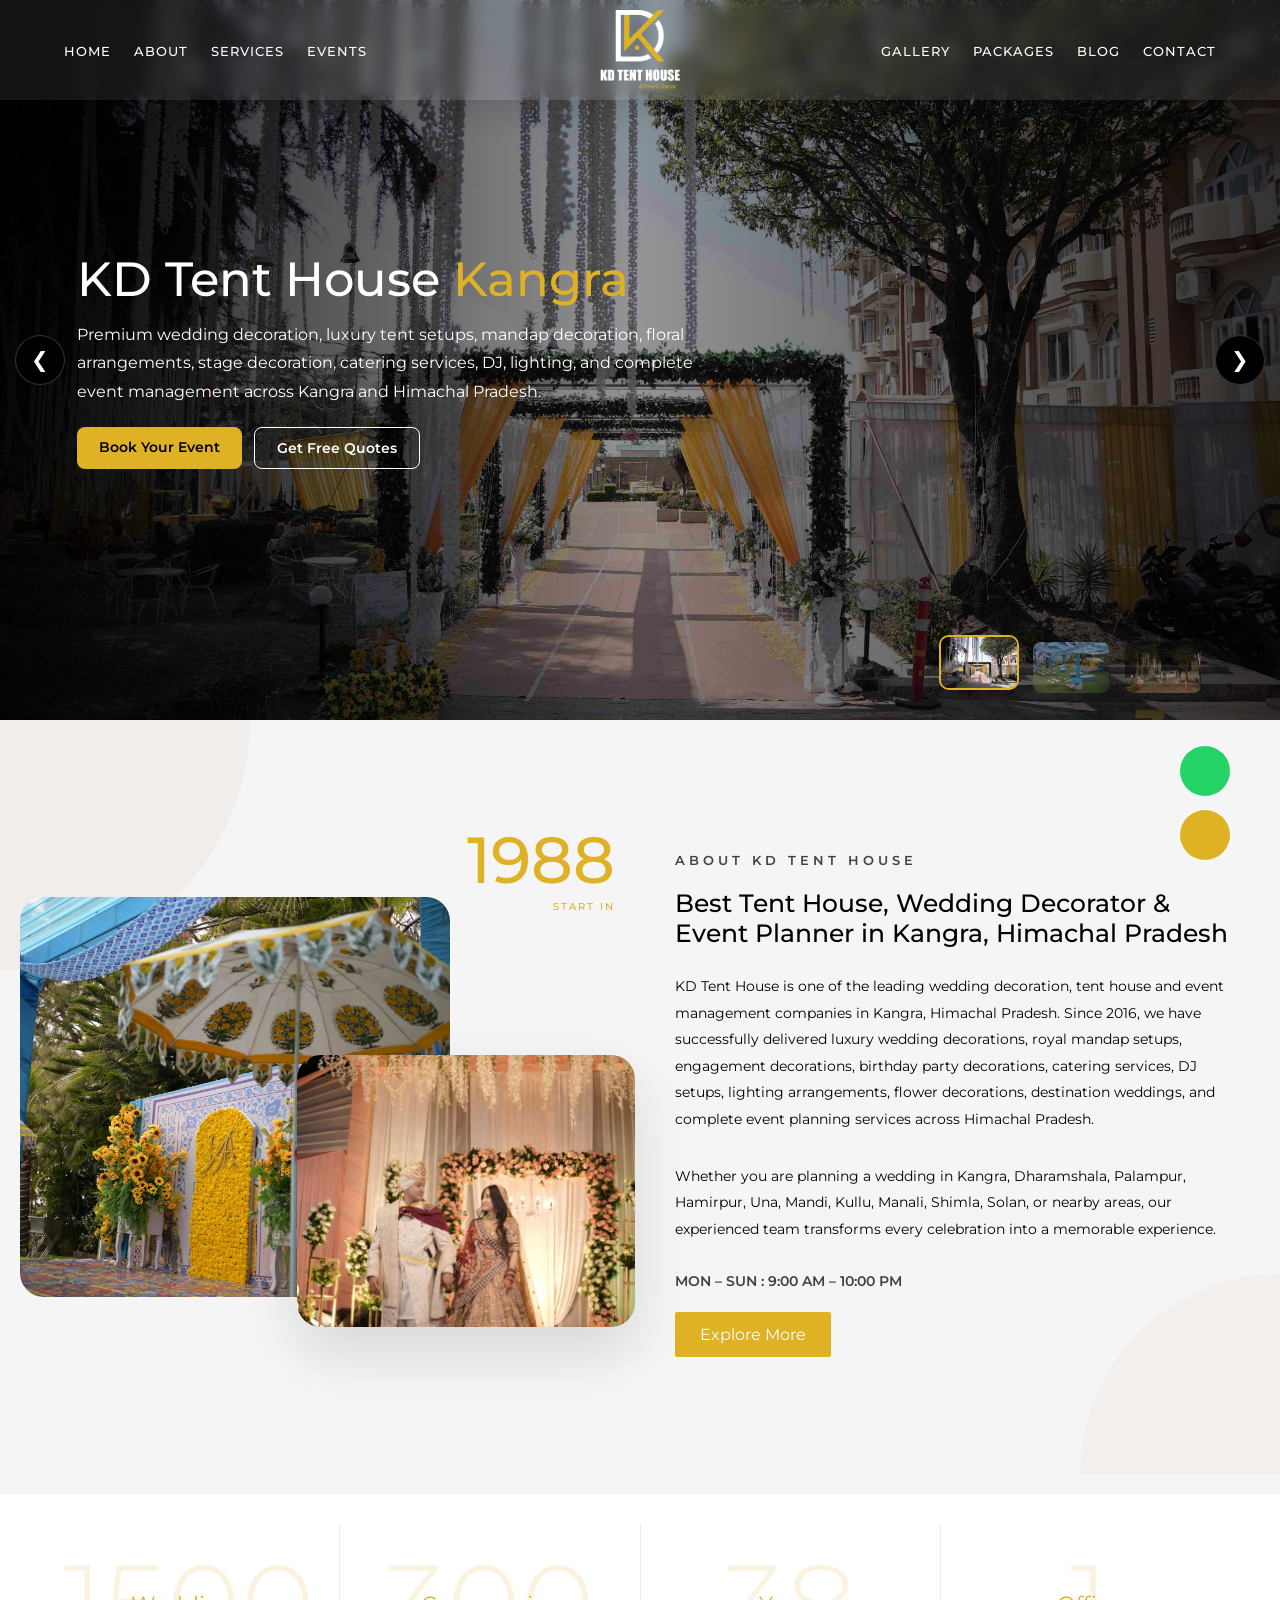
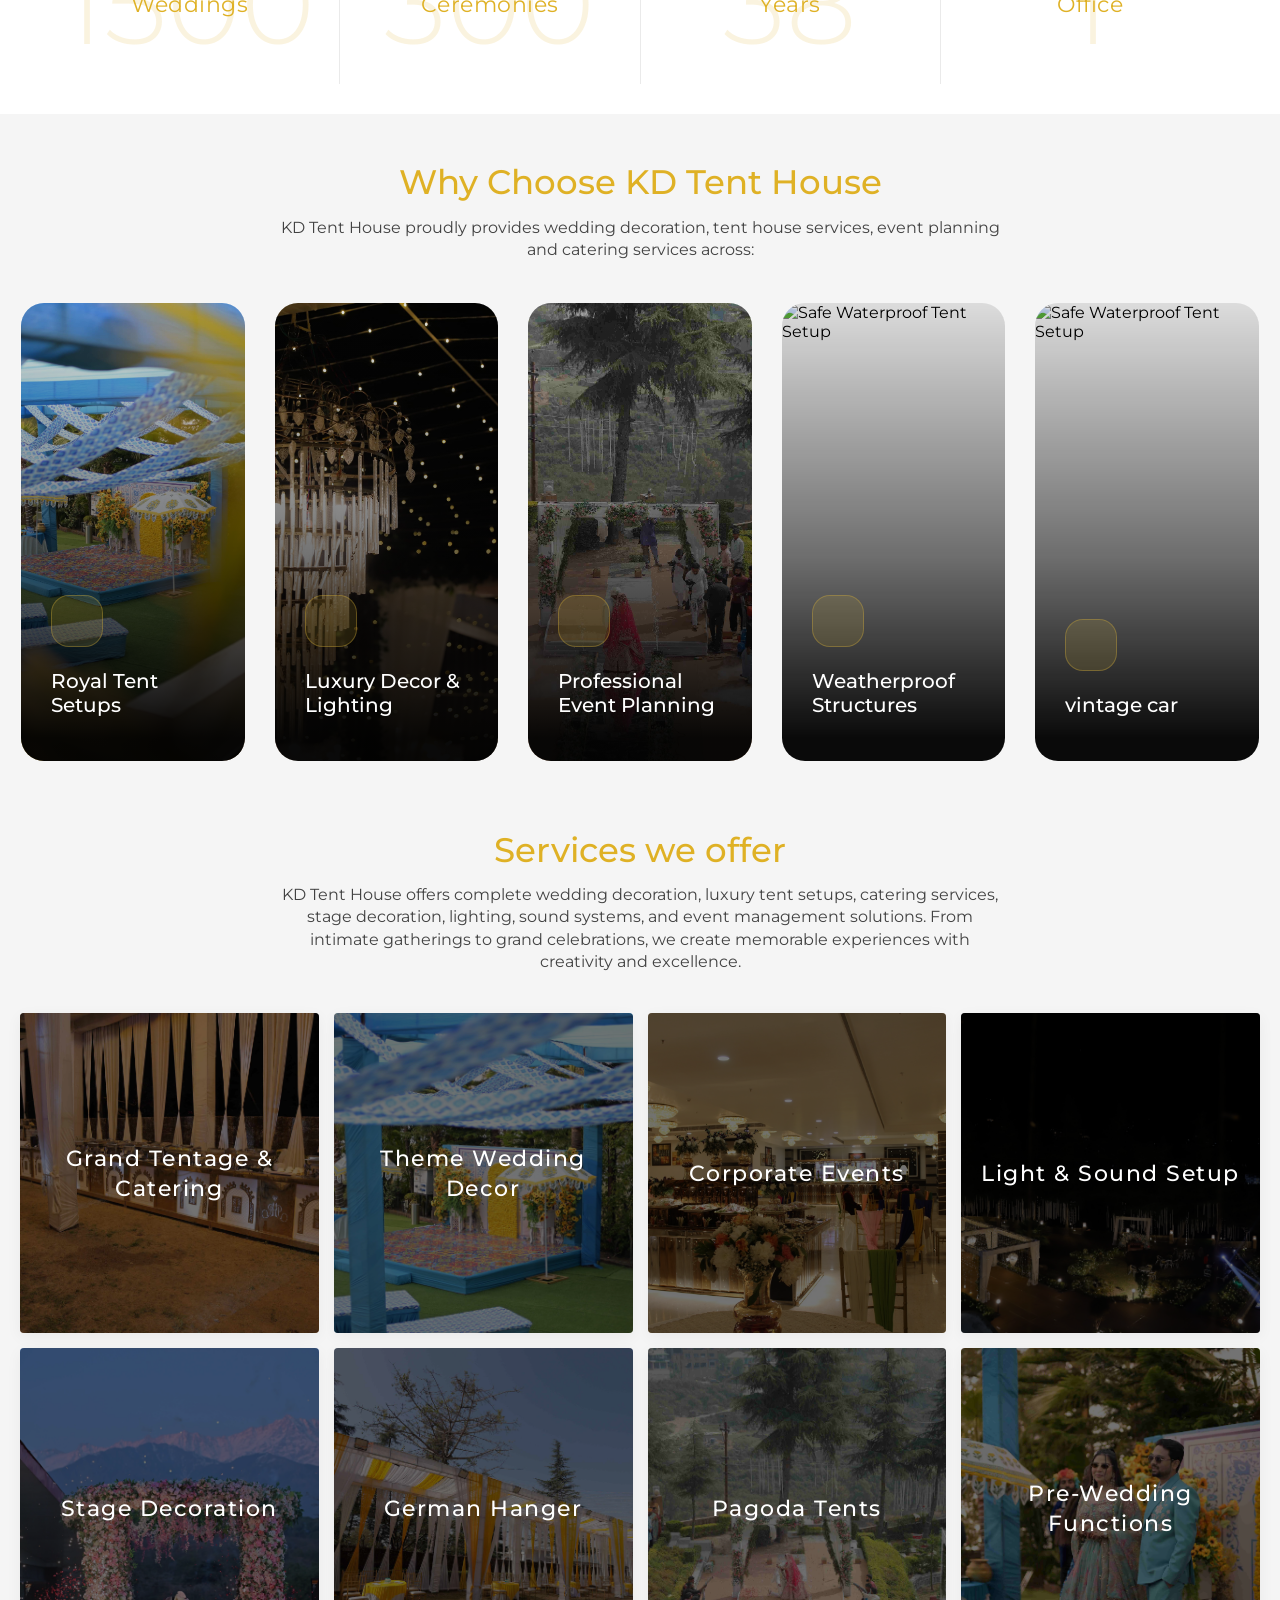
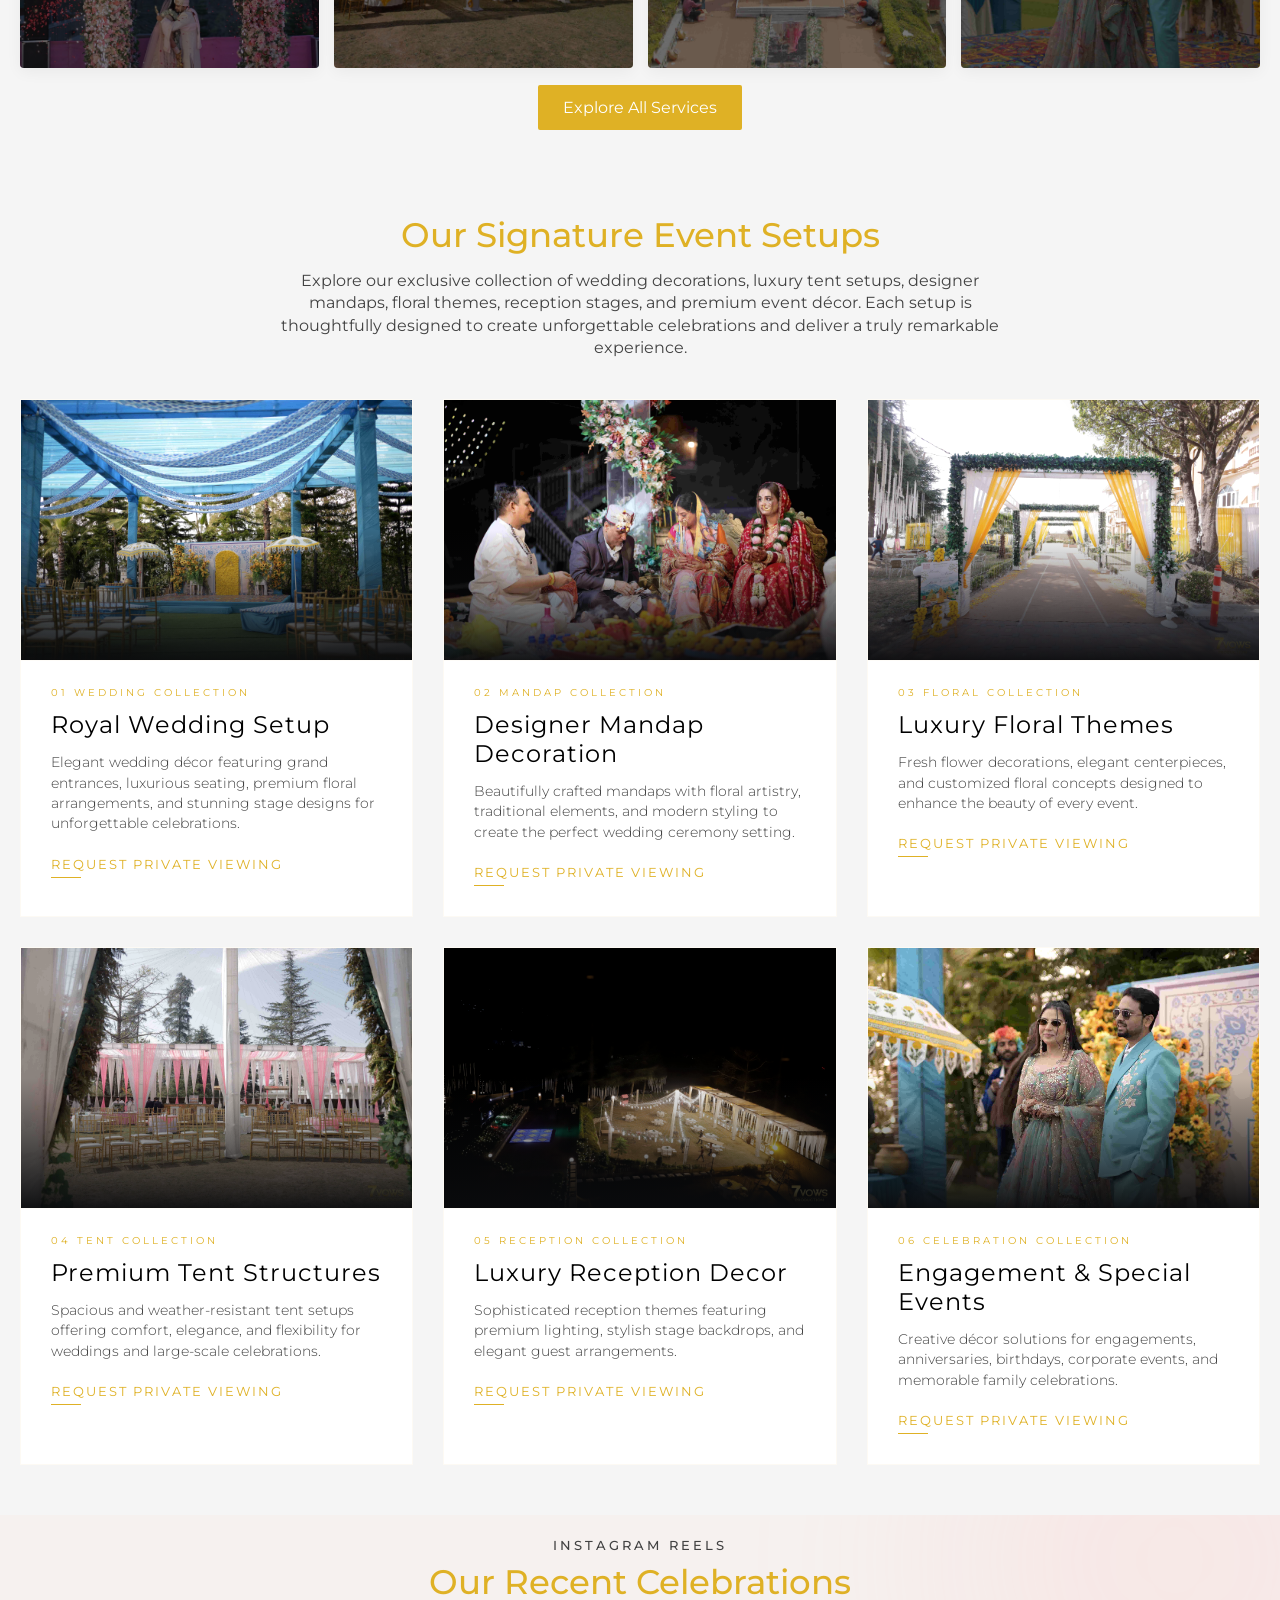
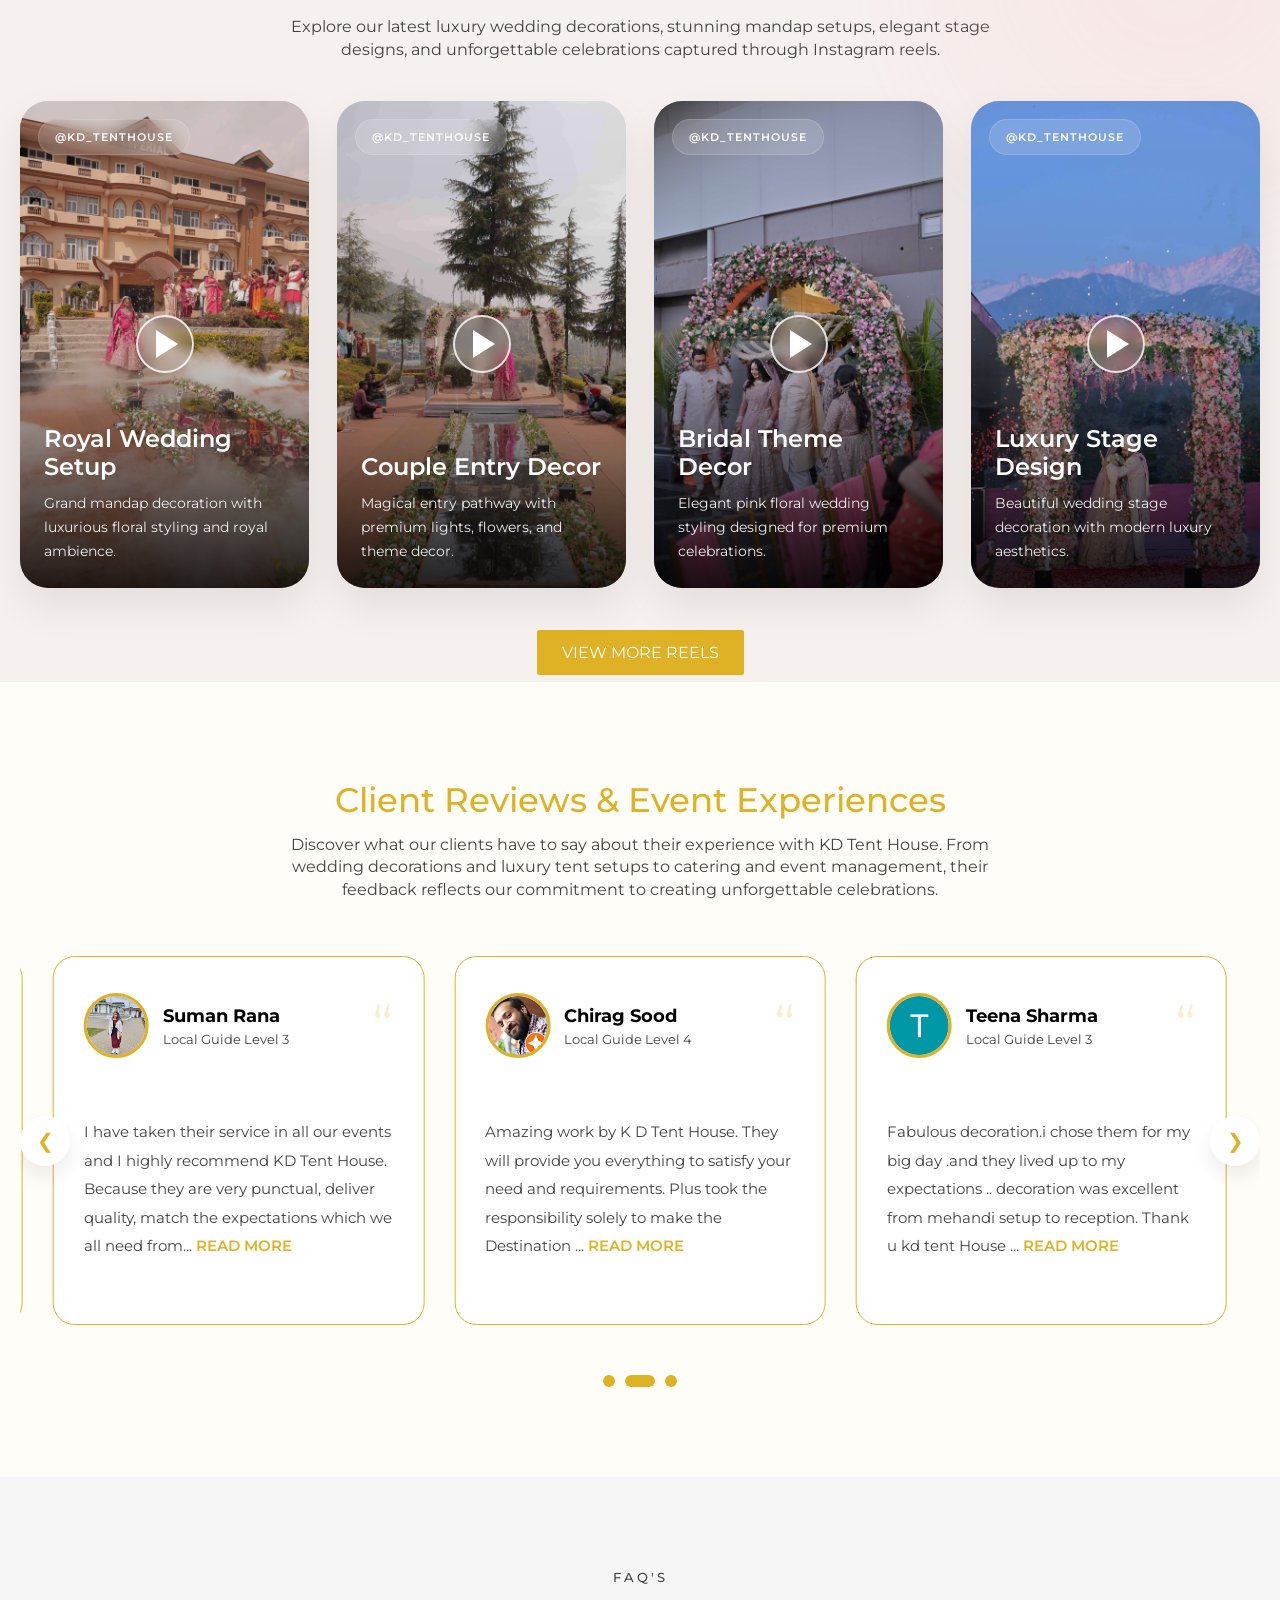
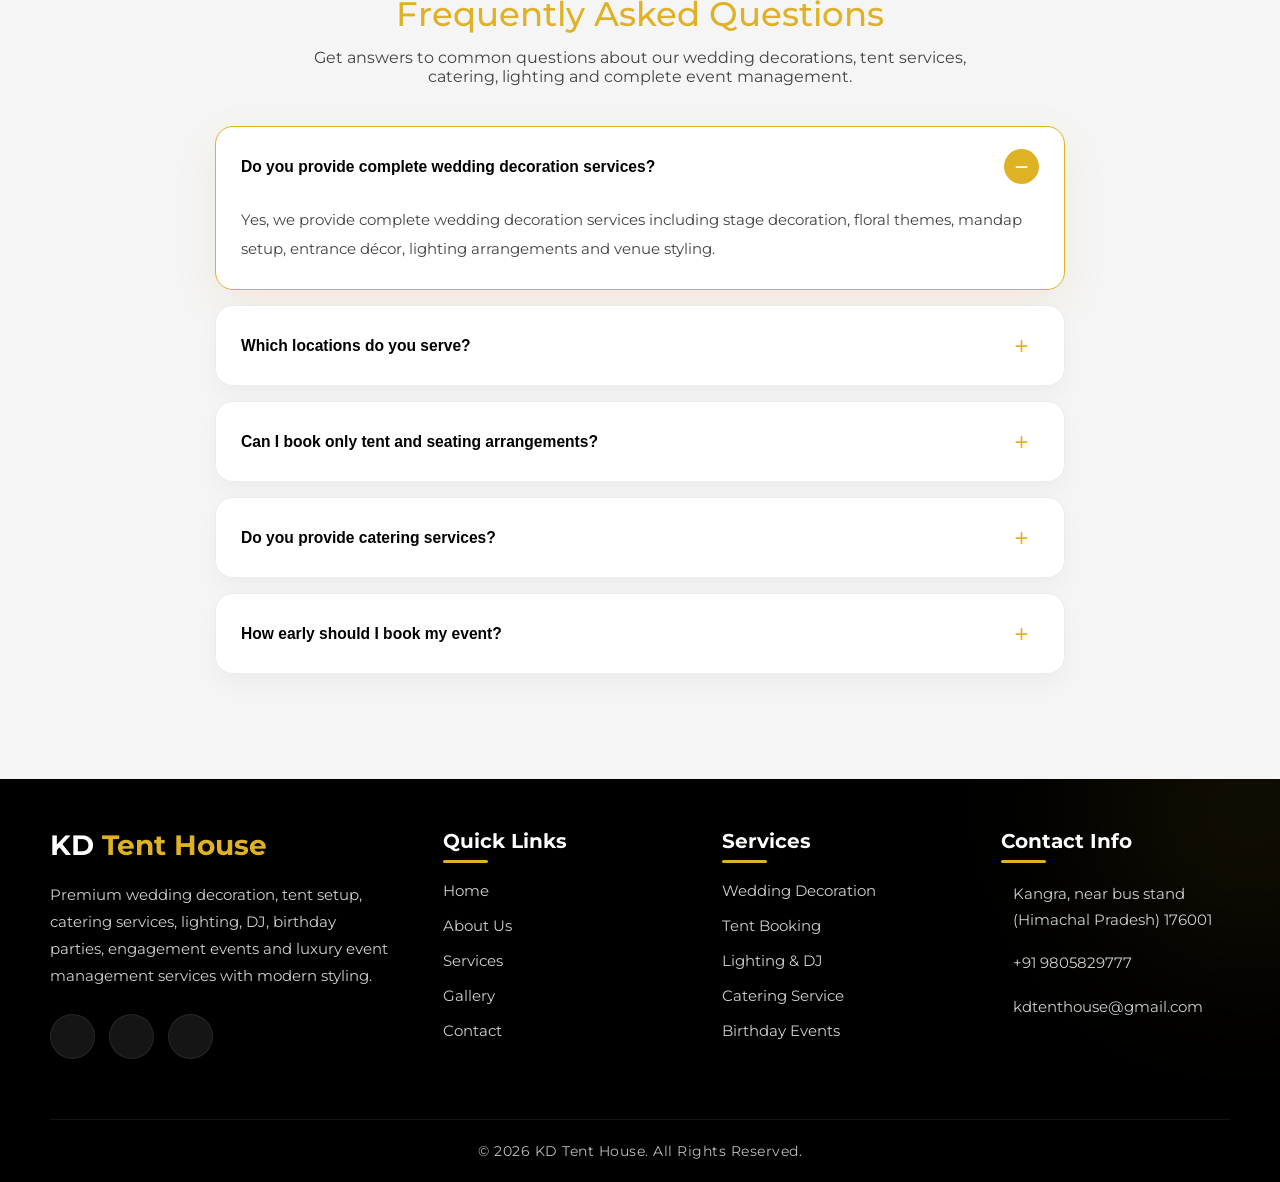
==== commit f64ccc1b: "added proper links" ====
--- a/index.html
+++ b/index.html
@@ -390,71 +390,87 @@
             </div>
             <div class="homepageservices-grid">
                 <!-- Card 1 -->
-                <div class="homepageservices-card">
-                    <img src="./Images/Catering.jpg" alt="Grand Tentage & Catering" class="homepageservices-img">
-                    <div class="homepageservices-overlay">
-                        <h3>Grand Tentage & Catering</h3>
-                    </div>
-                </div>
+                <a href="./services.html#catering" class="homepageservices-card-link">
+                    <div class="homepageservices-card">
+                        <img src="./Images/Catering.jpg" alt="Grand Tentage & Catering" class="homepageservices-img">
+                        <div class="homepageservices-overlay">
+                            <h3>Grand Tentage & Catering</h3>
+                        </div>
+                    </div>
+                </a>
 
                 <!-- Card 2 -->
-                <div class="homepageservices-card">
-                    <img src="./Images/Themeweddingdecor.JPG" alt="Theme Wedding Decor" class="homepageservices-img">
-                    <div class="homepageservices-overlay">
-                        <h3>Theme Wedding Decor</h3>
-                    </div>
-                </div>
+                <a href="./services.html#mandap" class="homepageservices-card-link">
+                    <div class="homepageservices-card">
+                        <img src="./Images/Themeweddingdecor.JPG" alt="Theme Wedding Decor" class="homepageservices-img">
+                        <div class="homepageservices-overlay">
+                            <h3>Theme Wedding Decor</h3>
+                        </div>
+                    </div>
+                </a>
 
                 <!-- Card 3 -->
-                <div class="homepageservices-card">
-                    <img src="./Images/WhatsApp-Image-2026-02-19-at-11.34.59-AM-5.jpeg" alt="Corporate Events"
-                        class="homepageservices-img">
-                    <div class="homepageservices-overlay">
-                        <h3>Corporate Events</h3>
-                    </div>
-                </div>
+                <a href="./services.html#events" class="homepageservices-card-link">
+                    <div class="homepageservices-card">
+                        <img src="./Images/WhatsApp-Image-2026-02-19-at-11.34.59-AM-5.jpeg" alt="Corporate Events"
+                            class="homepageservices-img">
+                        <div class="homepageservices-overlay">
+                            <h3>Corporate Events</h3>
+                        </div>
+                    </div>
+                </a>
 
                 <!-- Card 4 -->
-                <div class="homepageservices-card">
-                    <img src="./Images/Light&soundsetup.jpg" alt="Light & Sound Setup" class="homepageservices-img">
-                    <div class="homepageservices-overlay">
-                        <h3>Light & Sound Setup</h3>
-                    </div>
-                </div>
+                <a href="./services.html#lighting-dj" class="homepageservices-card-link">
+                    <div class="homepageservices-card">
+                        <img src="./Images/Light&soundsetup.jpg" alt="Light & Sound Setup" class="homepageservices-img">
+                        <div class="homepageservices-overlay">
+                            <h3>Light & Sound Setup</h3>
+                        </div>
+                    </div>
+                </a>
 
                 <!-- Card 5 -->
-                <div class="homepageservices-card">
-                    <img src="./Images/StageDecoration.JPG" alt="Mandi & Stage Fabrications"
-                        class="homepageservices-img">
-                    <div class="homepageservices-overlay">
-                        <h3>Stage Decoration</h3>
-                    </div>
-                </div>
+                <a href="./services.html#mandap" class="homepageservices-card-link">
+                    <div class="homepageservices-card">
+                        <img src="./Images/StageDecoration.JPG" alt="Mandi & Stage Fabrications"
+                            class="homepageservices-img">
+                        <div class="homepageservices-overlay">
+                            <h3>Stage Decoration</h3>
+                        </div>
+                    </div>
+                </a>
 
                 <!-- Card 6 -->
-                <div class="homepageservices-card">
-                    <img src="./Images/sittingarea.jpg " alt="Exhibition Stalls" class="homepageservices-img">
-                    <div class="homepageservices-overlay">
-                        <h3>German hanger</h3>
-                    </div>
-                </div>
+                <a href="./services.html#events" class="homepageservices-card-link">
+                    <div class="homepageservices-card">
+                        <img src="./Images/sittingarea.jpg " alt="Exhibition Stalls" class="homepageservices-img">
+                        <div class="homepageservices-overlay">
+                            <h3>German hanger</h3>
+                        </div>
+                    </div>
+                </a>
 
                 <!-- Card 7 -->
-                <div class="homepageservices-card">
-                    <img src="./Images/_7 Vows Production_Cam 1 Wedding__MG_3310.jpg" alt="VIP Hospitality Lounges"
-                        class="homepageservices-img">
-                    <div class="homepageservices-overlay">
-                        <h3>Pagoda Tents</h3>
-                    </div>
-                </div>
+                <a href="./services.html#lighting-dj" class="homepageservices-card-link">
+                    <div class="homepageservices-card">
+                        <img src="./Images/_7 Vows Production_Cam 1 Wedding__MG_3310.jpg" alt="VIP Hospitality Lounges"
+                            class="homepageservices-img">
+                        <div class="homepageservices-overlay">
+                            <h3>Pagoda Tents</h3>
+                        </div>
+                    </div>
+                </a>
 
                 <!-- Card 8 -->
-                <div class="homepageservices-card">
-                    <img src="./Images/Prewedding.JPG" alt="Pre-Wedding Functions" class="homepageservices-img">
-                    <div class="homepageservices-overlay">
-                        <h3>Pre-Wedding Functions</h3>
-                    </div>
-                </div>
+                <a href="./services.html#theme-events" class="homepageservices-card-link">
+                    <div class="homepageservices-card">
+                        <img src="./Images/Prewedding.JPG" alt="Pre-Wedding Functions" class="homepageservices-img">
+                        <div class="homepageservices-overlay">
+                            <h3>Pre-Wedding Functions</h3>
+                        </div>
+                    </div>
+                </a>
             </div>
 
         </div>
--- a/style.css
+++ b/style.css
@@ -976,6 +976,13 @@
       gap: 15px; 
     }
 
+    /* Service Card Link Container */
+    .homepageservices-card-link {
+      text-decoration: none;
+      display: block;
+      height: 100%;
+    }
+
     /* Service Card Container */
     .homepageservices-card {
       position: relative;
@@ -984,6 +991,13 @@
       border-radius: 4px;
       cursor: pointer;
       box-shadow: 0 4px 15px rgba(0, 0, 0, 0.05);
+      transition: all 0.4s cubic-bezier(0.25, 1, 0.5, 1);
+    }
+
+    /* Hover Effect - Card Elevation */
+    .homepageservices-card-link:hover .homepageservices-card {
+      box-shadow: 0 12px 30px rgba(223, 177, 37, 0.2);
+      transform: translateY(-8px);
     }
 
     /* Responsive Images */
@@ -994,7 +1008,12 @@
       transition: transform 0.6s cubic-bezier(0.25, 1, 0.5, 1);
     }
 
-    /* Dark  Overlay  */
+    /* Image Zoom on Hover */
+    .homepageservices-card-link:hover .homepageservices-img {
+      transform: scale(1.08);
+    }
+
+    /* Dark Overlay */
     .homepageservices-overlay {
       position: absolute;
       top: 0;
@@ -1009,6 +1028,11 @@
       transition: background 0.4s ease;
     }
 
+    /* Overlay Darkening on Hover */
+    .homepageservices-card-link:hover .homepageservices-overlay {
+      background: rgba(0, 0, 0, 0.75);
+    }
+
     /* Typography on Images */
     .homepageservices-overlay h3 {
       color: #ffffff;
@@ -1018,7 +1042,13 @@
       line-height: 1.4;
       text-transform: capitalize;
       margin: 0;
-      transition: transform 0.4s ease;
+      transition: all 0.4s ease;
+    }
+
+    /* Text Animation on Hover */
+    .homepageservices-card-link:hover .homepageservices-overlay h3 {
+      transform: scale(1.05);
+      color: var(--primary);
     }
     .homepageservices-btn{
         margin-top:30px;    
@@ -4173,6 +4203,7 @@
             align-items: center;
             justify-content: space-between;
             gap: 60px;
+            padding:0px 20px;
         }
 
         .editorial-row:nth-child(even) {
@@ -4217,8 +4248,7 @@
         }
 
         .details-frame h2 {
-            font-size: 2.2rem;
-            font-weight: 400;
+            font-size: 25px;
             line-height: 1.2;
             margin-bottom: 20px;
         }
@@ -4472,34 +4502,31 @@
 
 @media (max-width:576px){
       .homepageservices-section {
-        padding: 24px 12px;
+        padding: 20px 10px;
       }
 
       .homepageservices-grid {
-        grid-template-columns: repeat(2, 1fr); /* Eye-catching 2-column mobile layout */
+        grid-template-columns: repeat(2, 1fr);
         gap: 8px;
       }
 
       .homepageservices-card {
-        height: 190px; /* Optimized mobile height */
+        height: 180px;
       }
 
       .homepageservices-overlay {
-        background: rgba(0, 0, 0, 0.45); /* Balanced overlay tint for mobile display */
+        background: rgba(0, 0, 0, 0.5);
+        padding: 12px;
       }
 
       .homepageservices-overlay h3 {
-        font-size: 0.95rem; /* Highly legible on smaller screens */
-        letter-spacing: 0.8px;
+        font-size: 0.85rem;
+        letter-spacing: 0.5px;
       }
-      
-      /* Tap interaction fallback for touch screens */
-      .homepageservices-card:active .homepageservices-img {
-        transform: scale(1.03);
-      }
-    
-    .about-section{
+
+      .about-section{
         padding:80px 0;
+    }
     }
 
     .about-section .container{
@@ -4538,7 +4565,6 @@
         letter-spacing:2px;
     }
 
-}
 
 @media (max-width:380px){
 
@@ -4580,6 +4606,25 @@
         font-size:10px;
         padding:10px 15px;
         letter-spacing:1px;
+    }
+
+    /* Service Cards Responsive */
+    .homepageservices-section {
+      padding: 28px 12px;
+    }
+
+    .homepageservices-grid {
+      grid-template-columns: repeat(2, 1fr);
+      gap: 12px;
+    }
+
+    .homepageservices-card {
+      height: 240px;
+    }
+
+    .homepageservices-overlay h3 {
+      font-size: 1rem;
+      letter-spacing: 0.8px;
     }
 }
 
@@ -5760,6 +5805,7 @@
         position:sticky;
         top:90px;
     }
+    
 }
 
 @media (max-width: 767.98px){
@@ -5836,3 +5882,36 @@
 @media (max-width: 420px){
    
 }
+
+/* Instagram Reel embed responsive styles */
+.reel-frame{
+    width:260px;
+    flex:0 0 260px;
+    height:460px;
+    border-radius:12px;
+    overflow:hidden;
+    background:#000;
+}
+
+.reel-embed{
+    width:100%;
+    height:100%;
+    border:0;
+    display:block;
+}
+
+@media (min-width: 992px){
+    .reel-frame{
+        width:320px;
+        flex:0 0 320px;
+        height:520px;
+    }
+}
+
+@media (max-width: 767.98px){
+    .reel-frame{        
+        width:240px;
+        flex:0 0 240px;
+        height:420px;
+    }
+}
